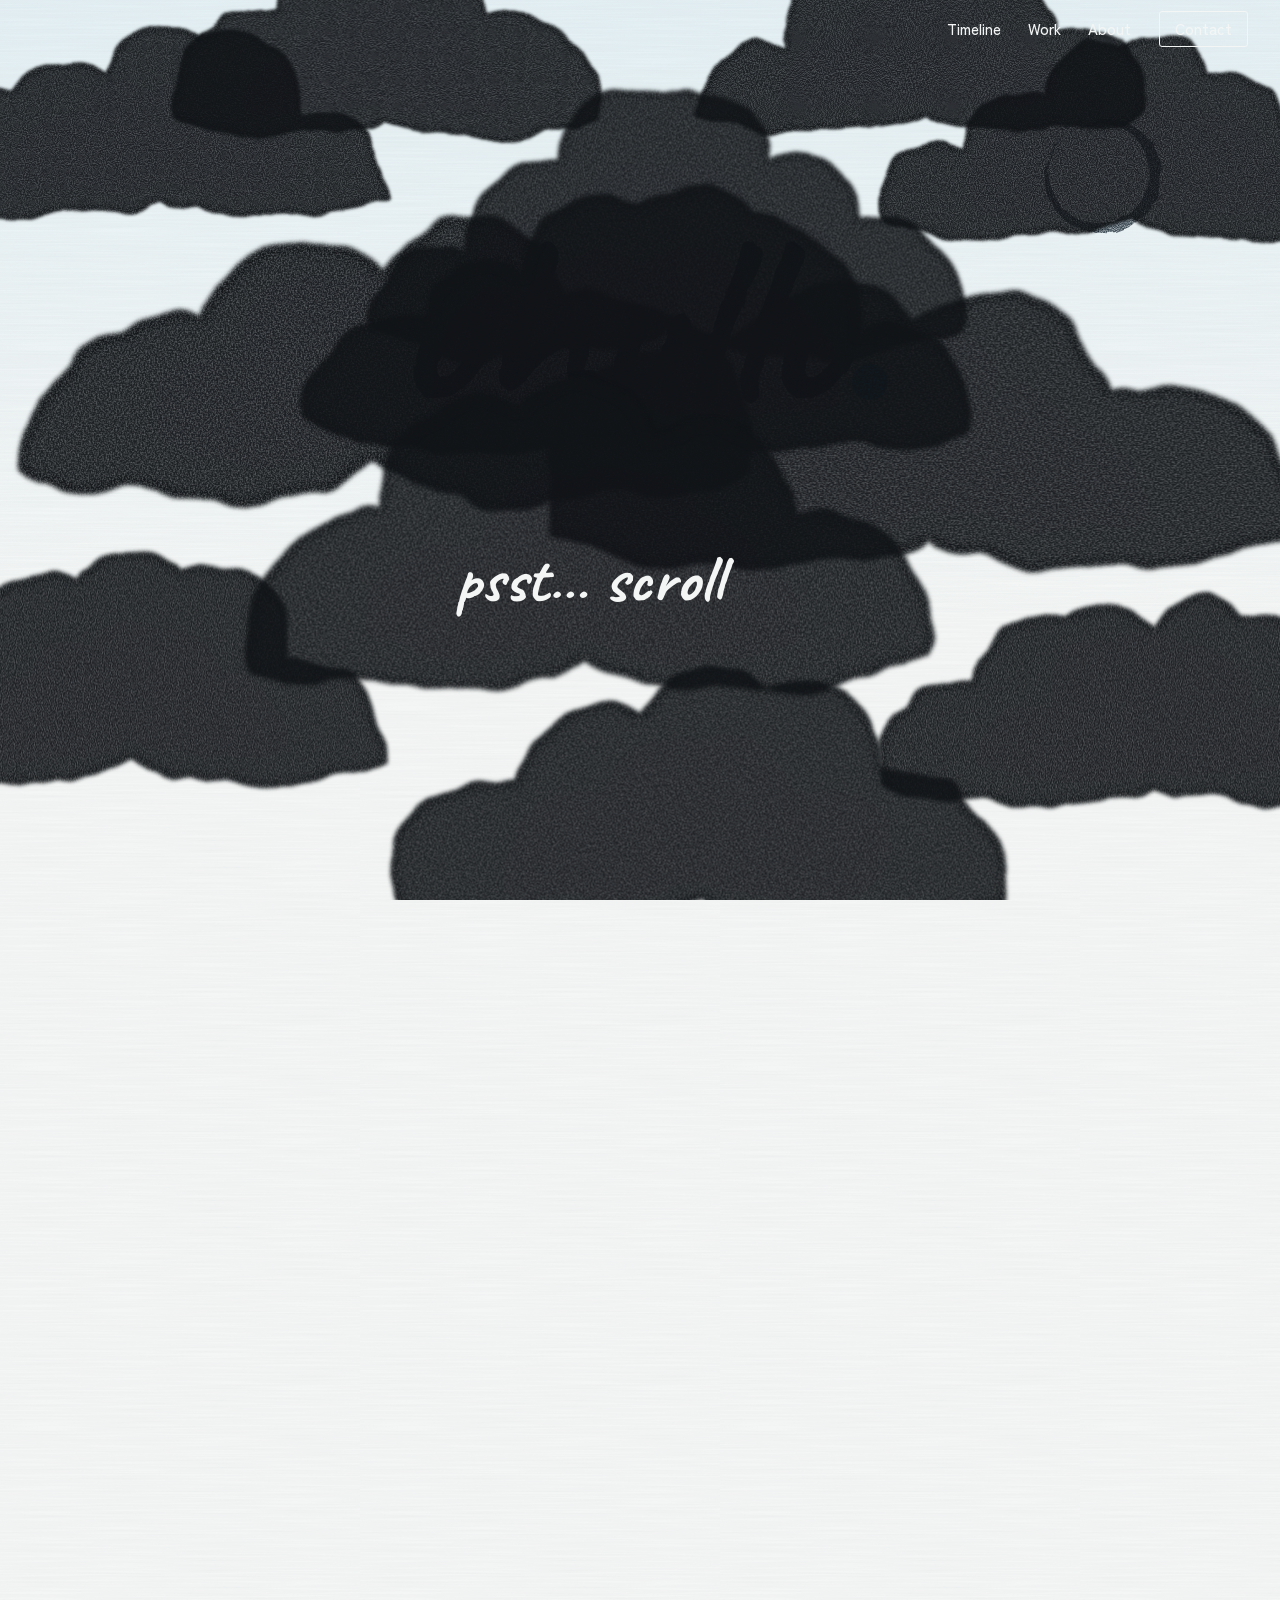
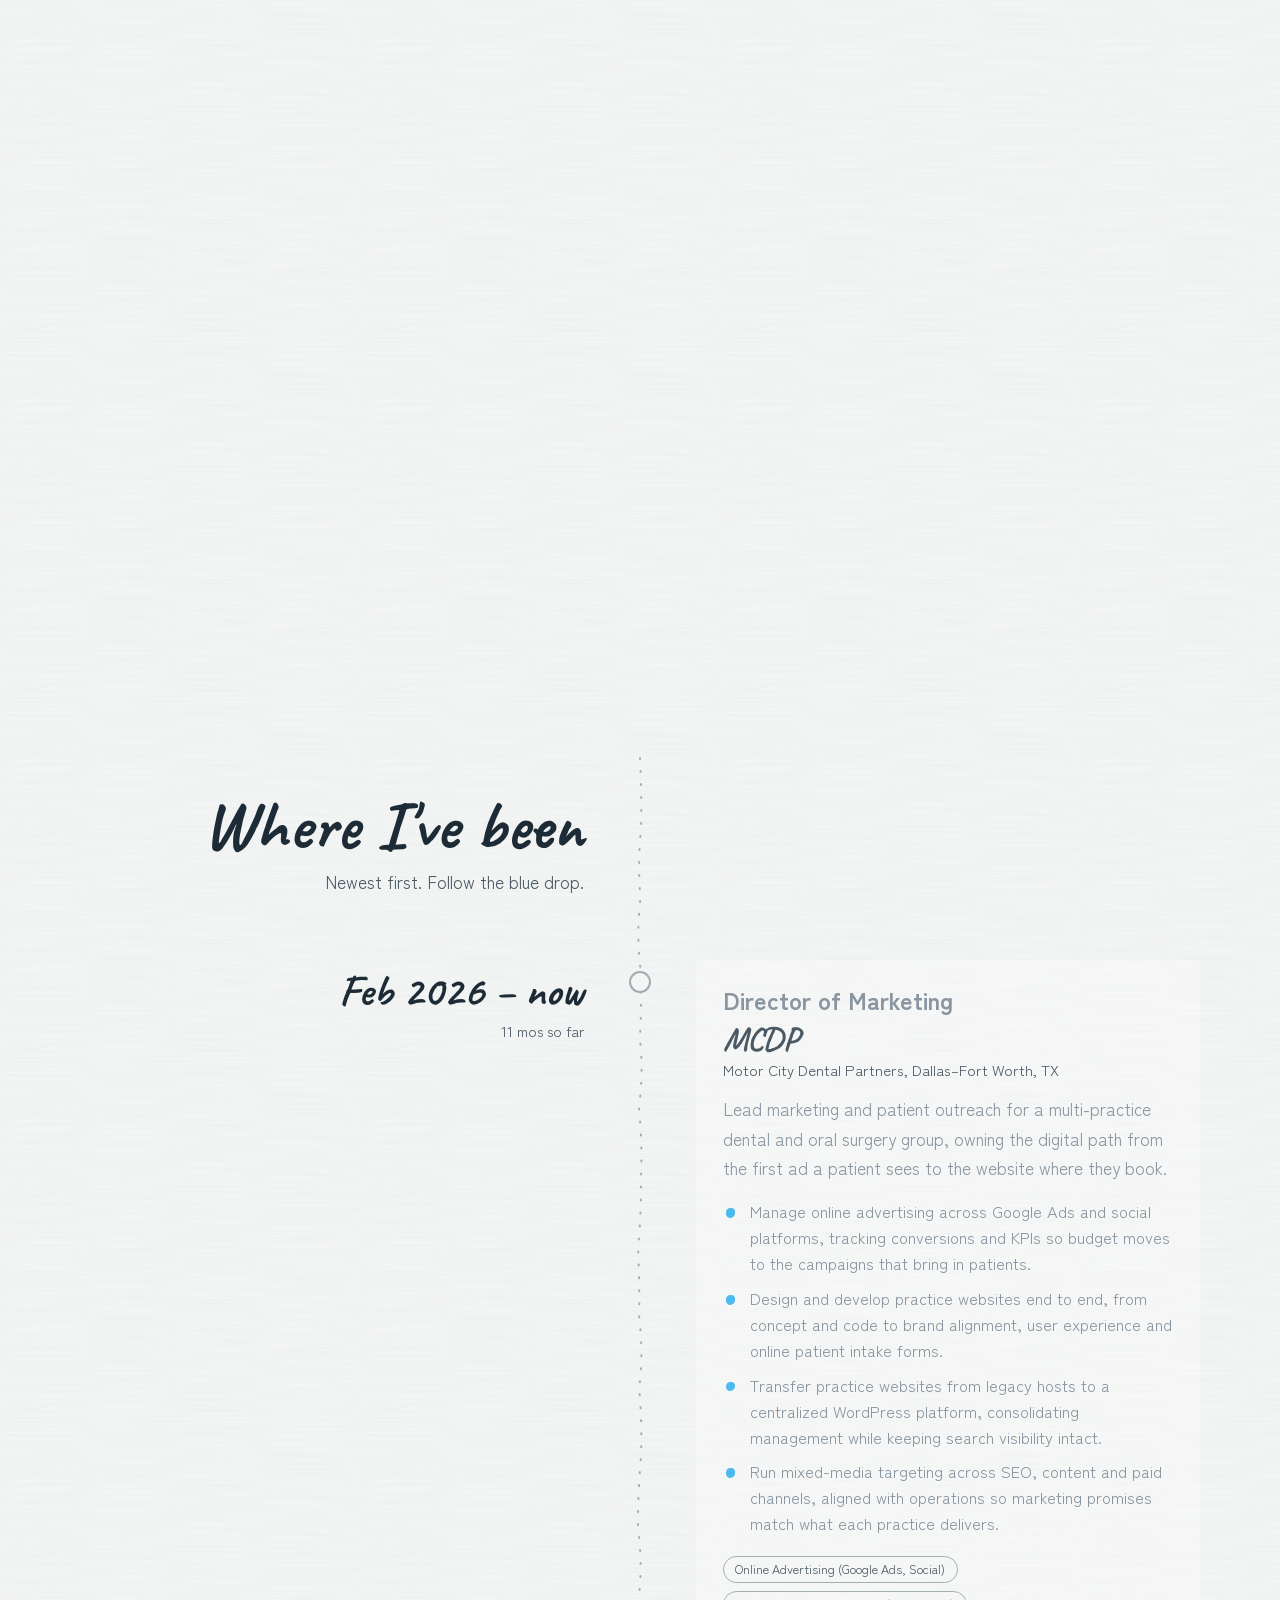
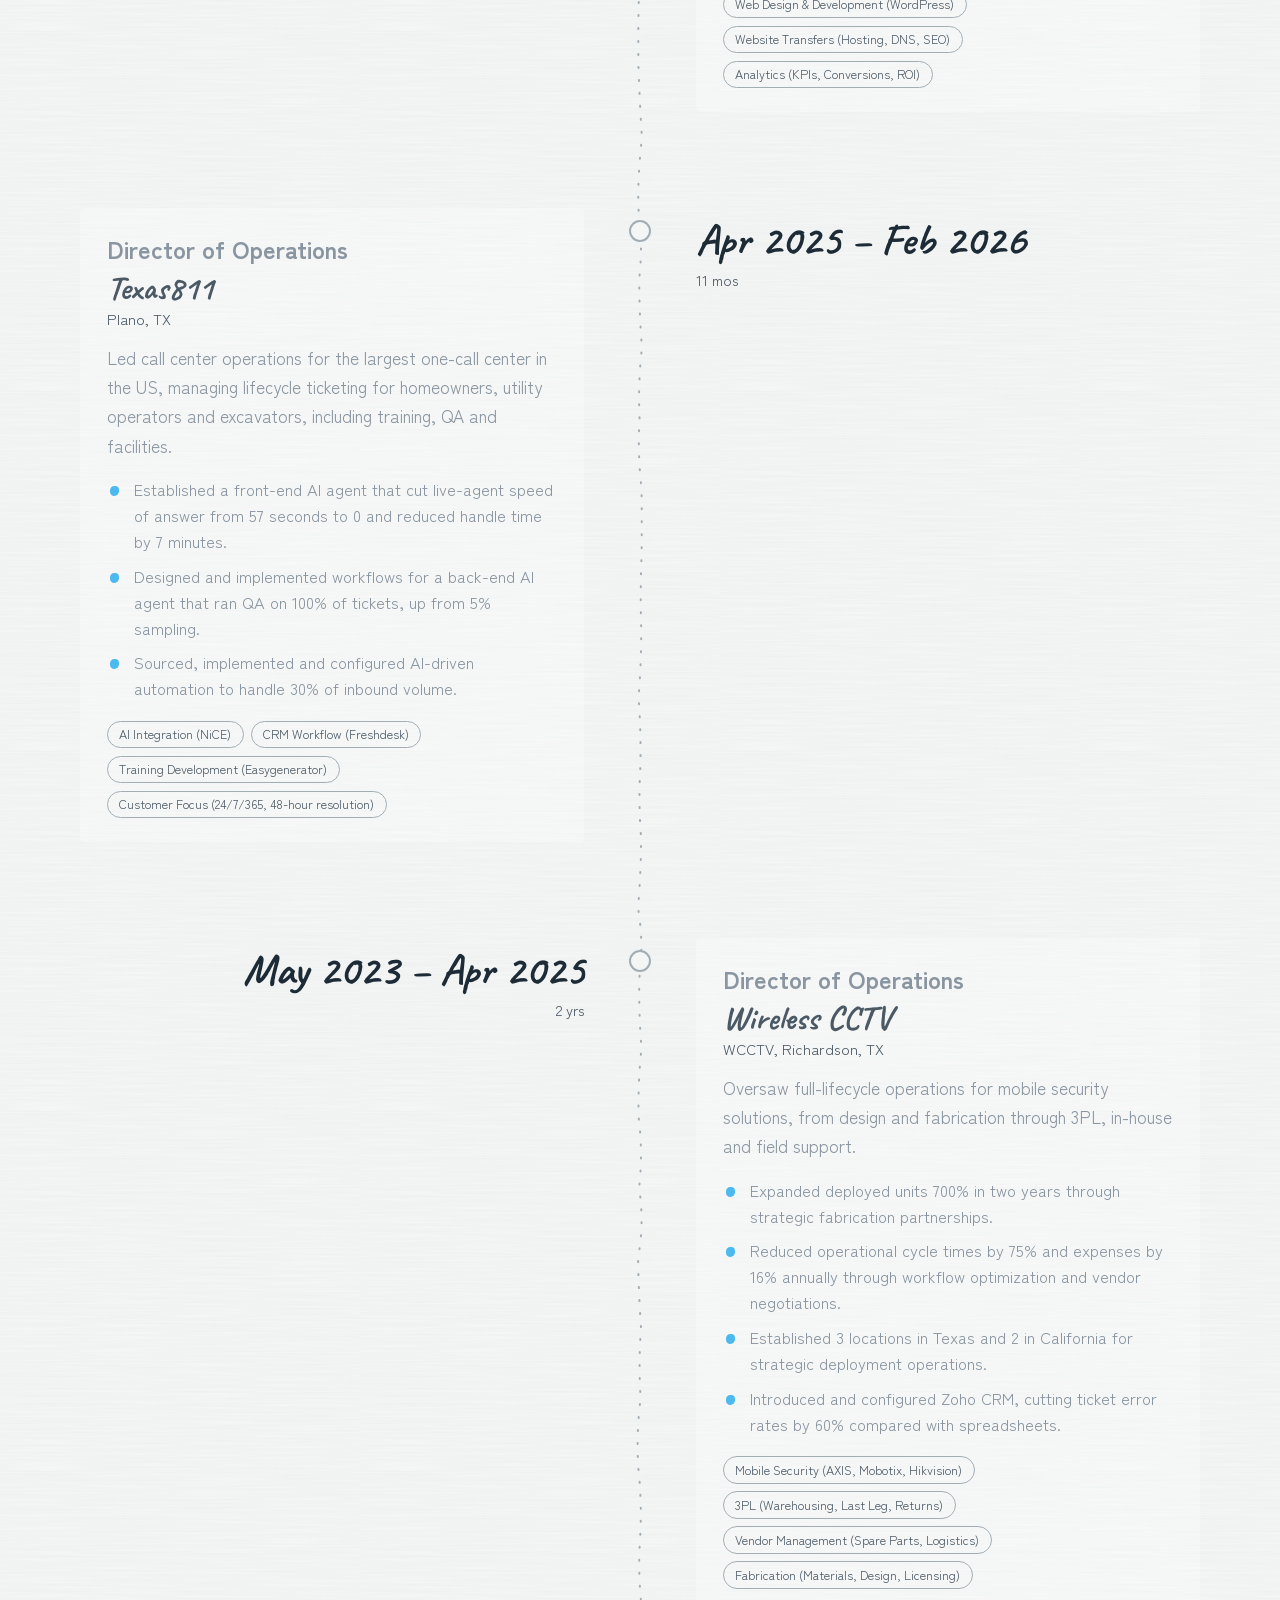
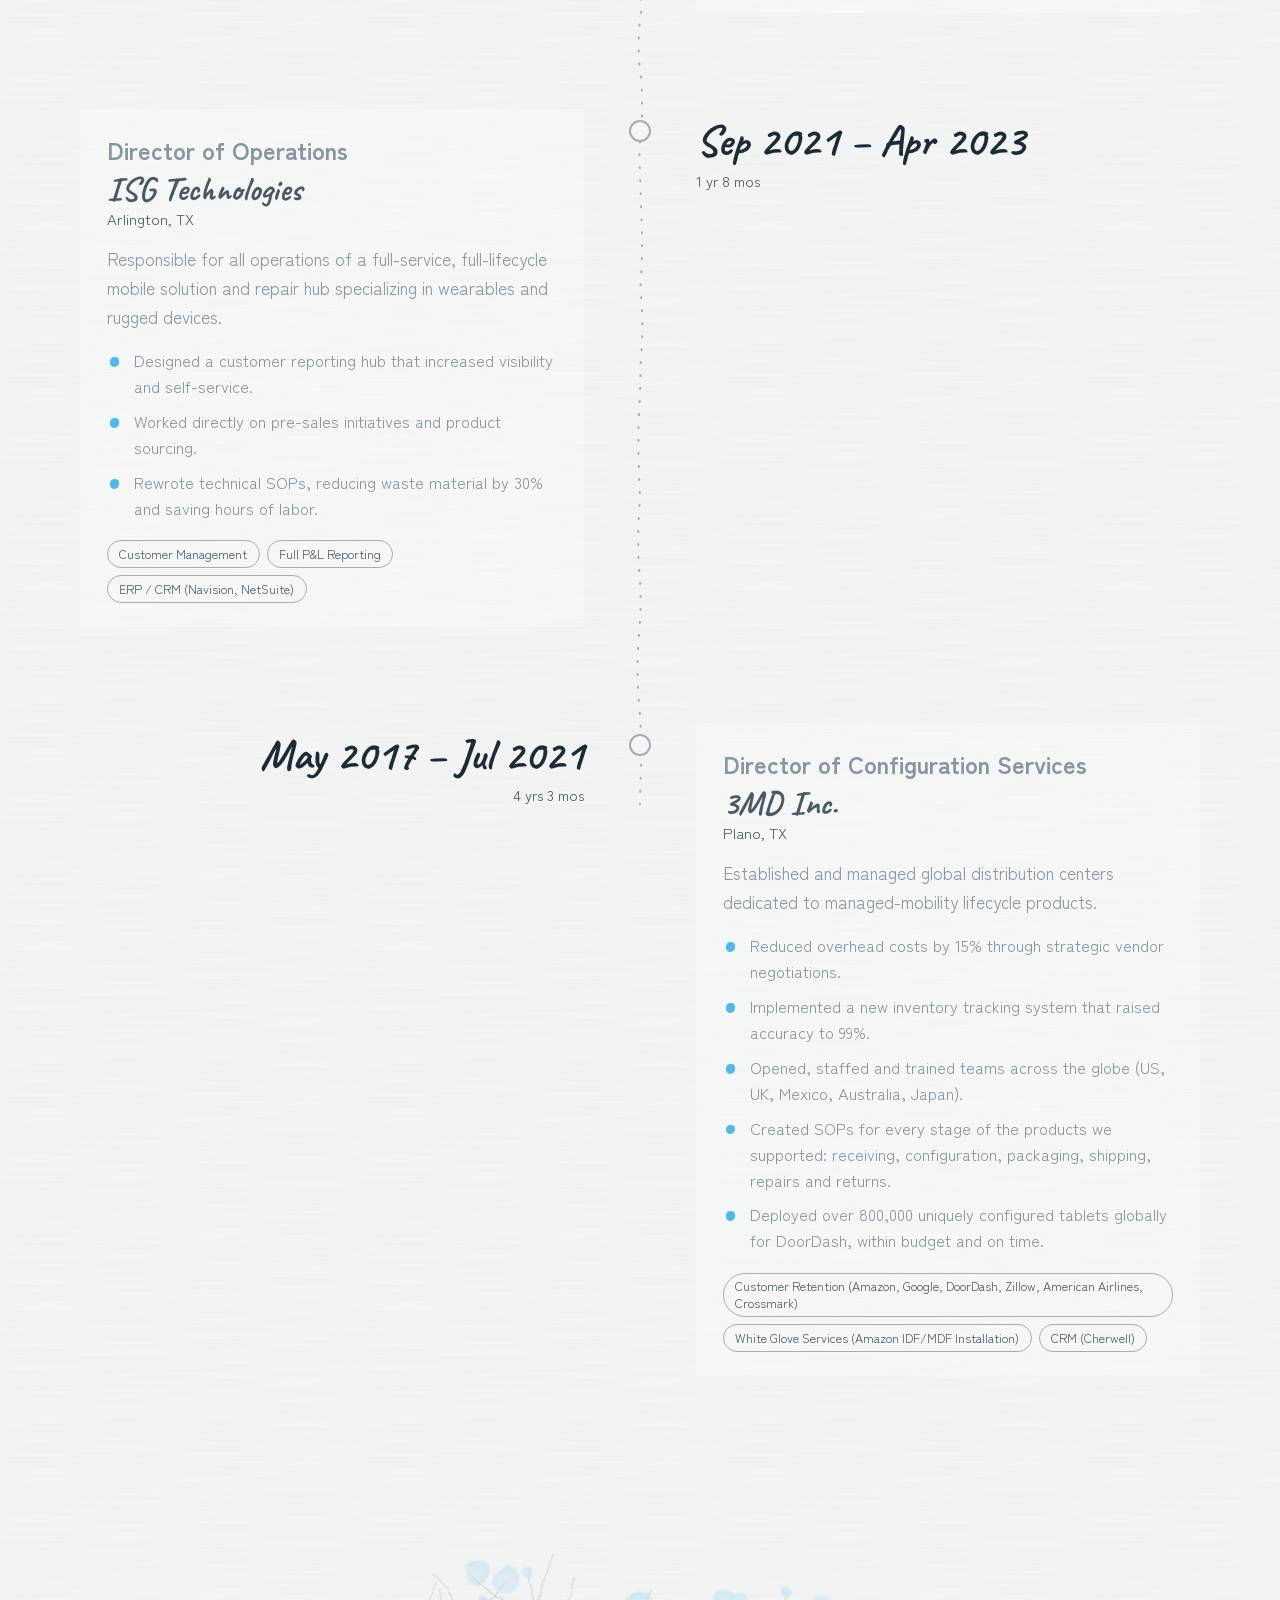
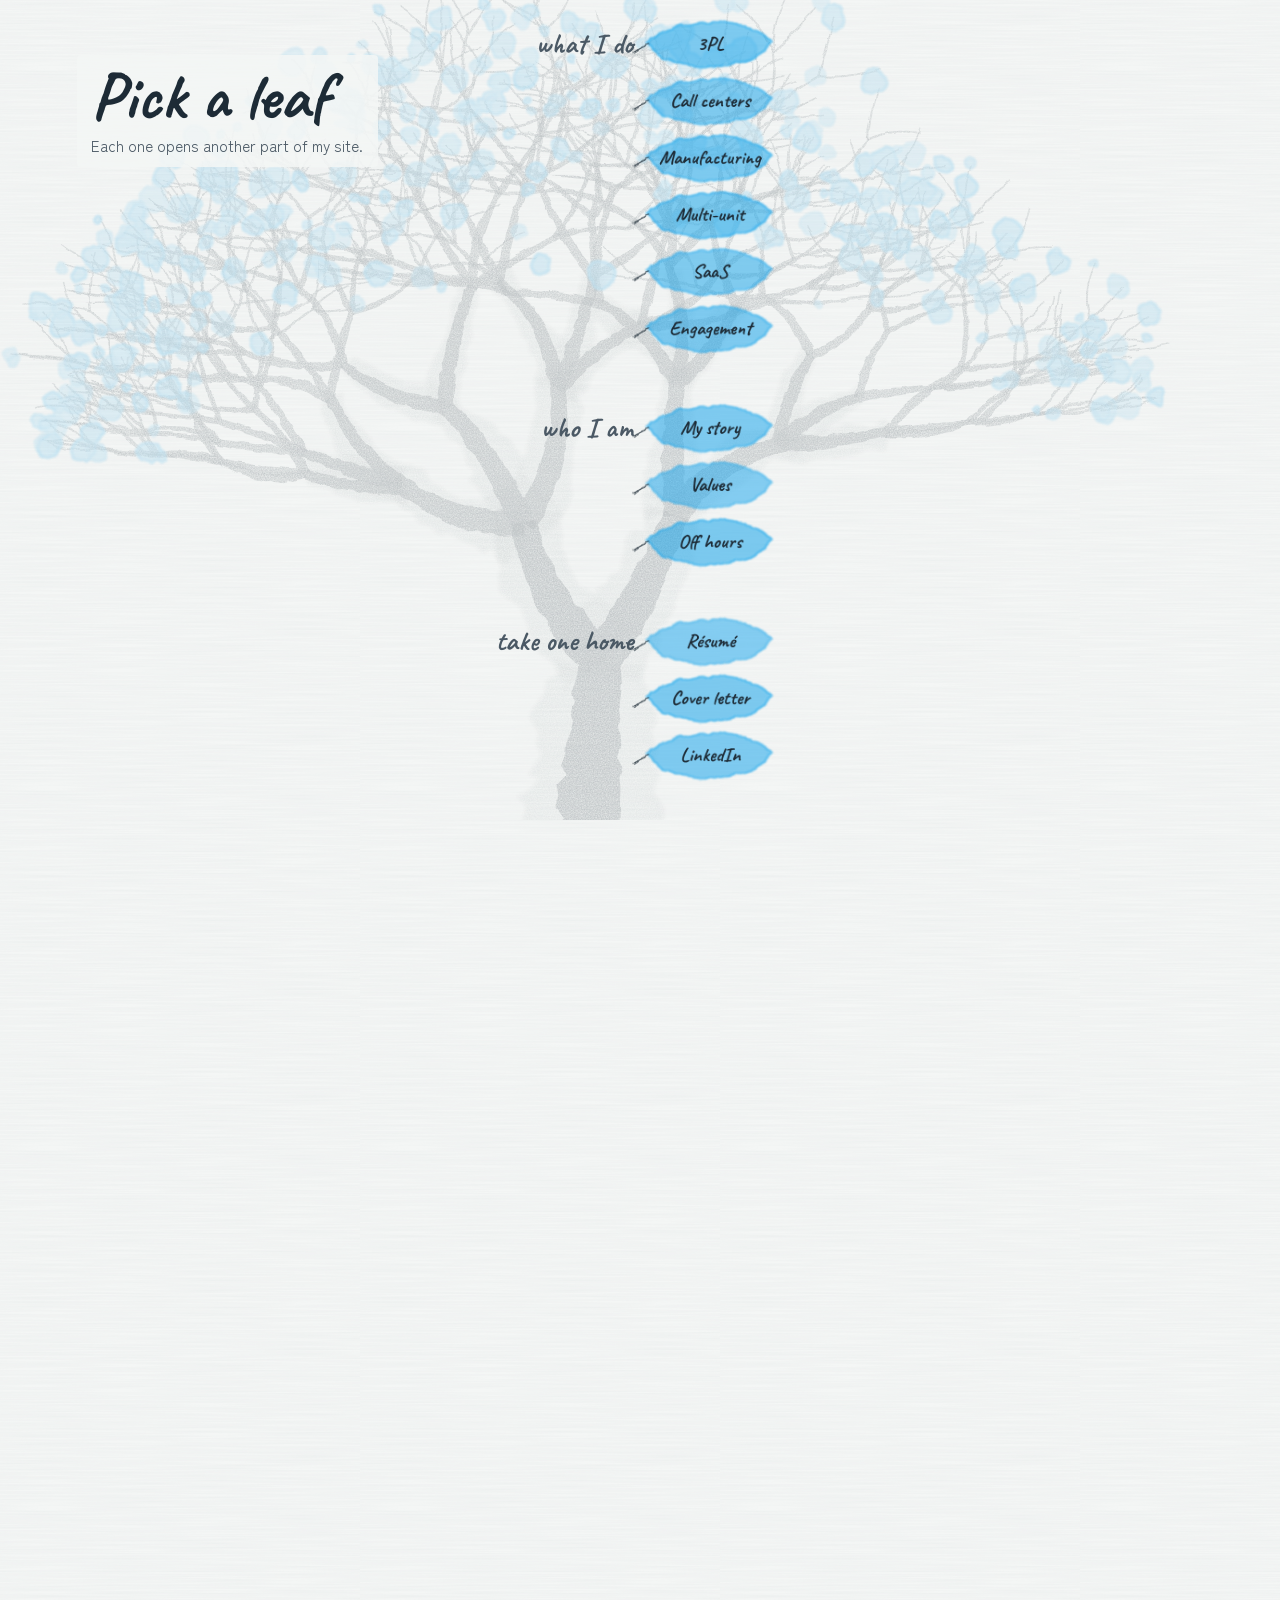
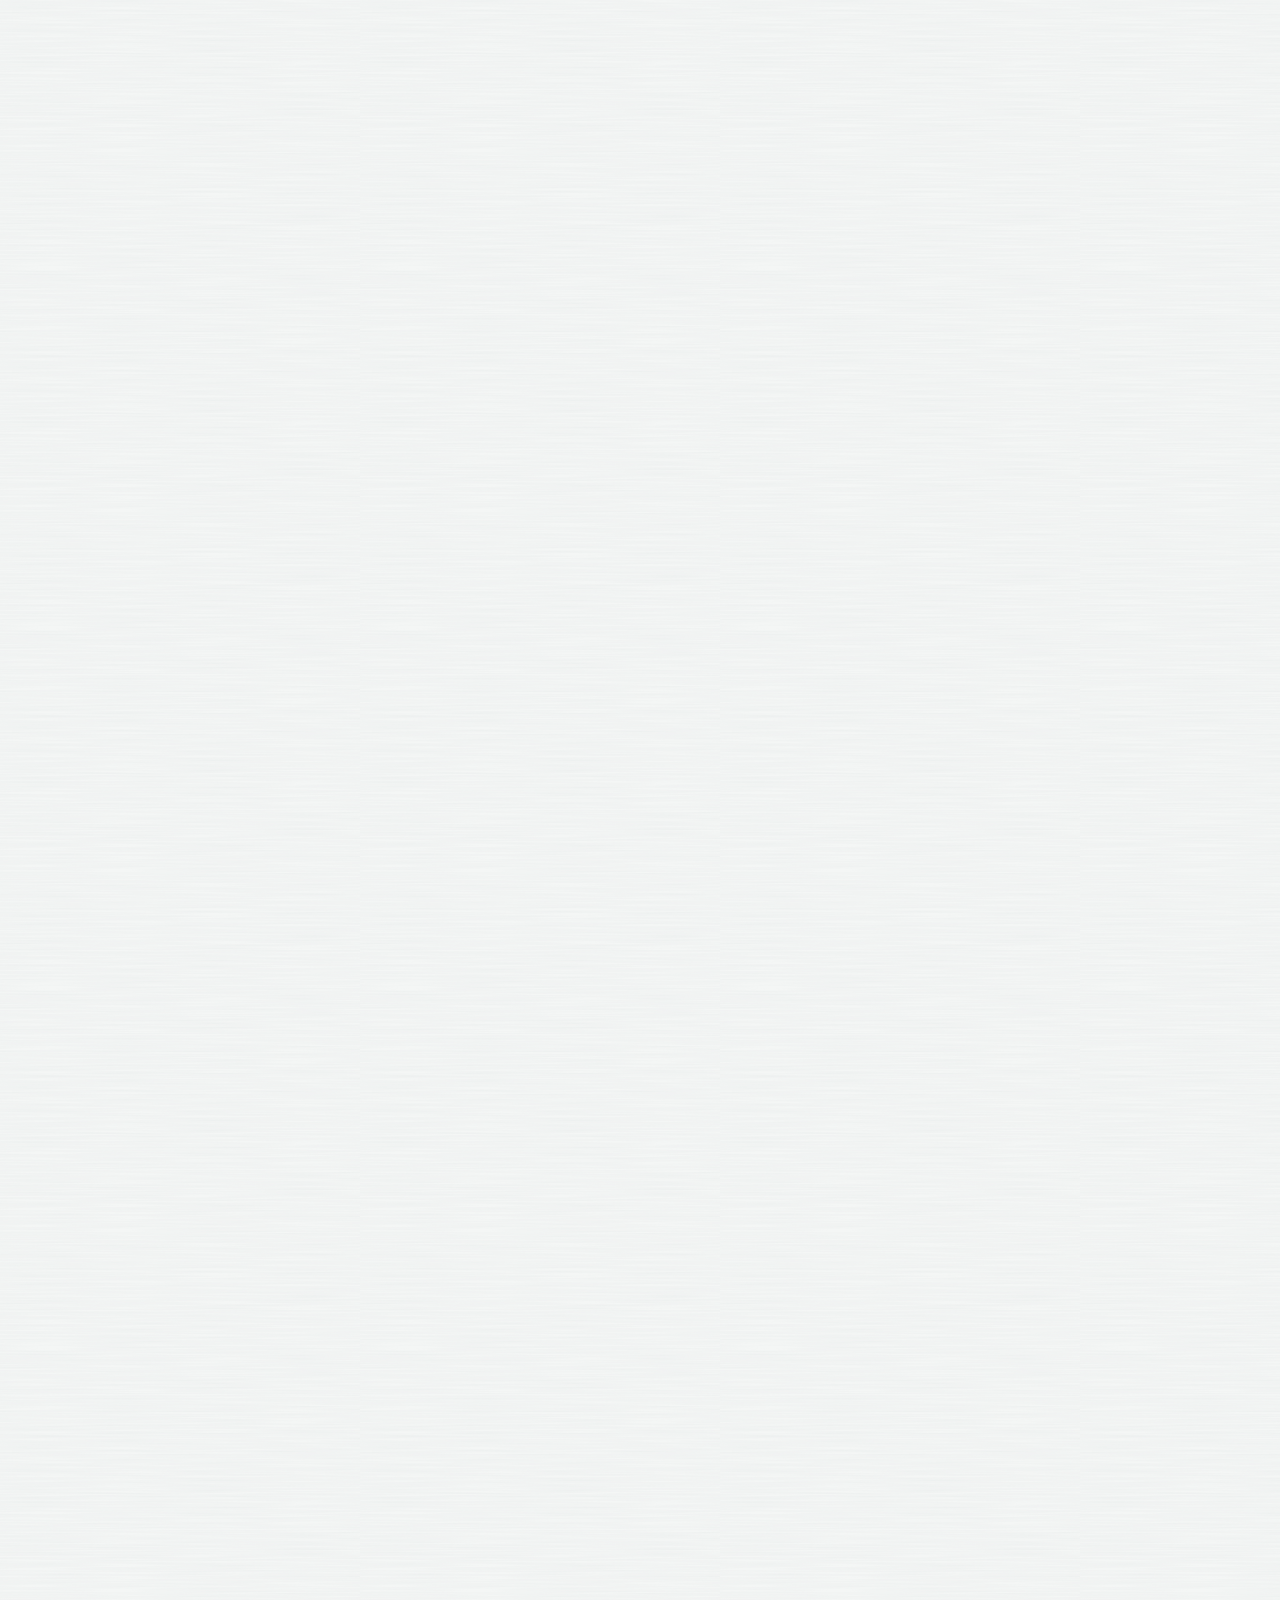
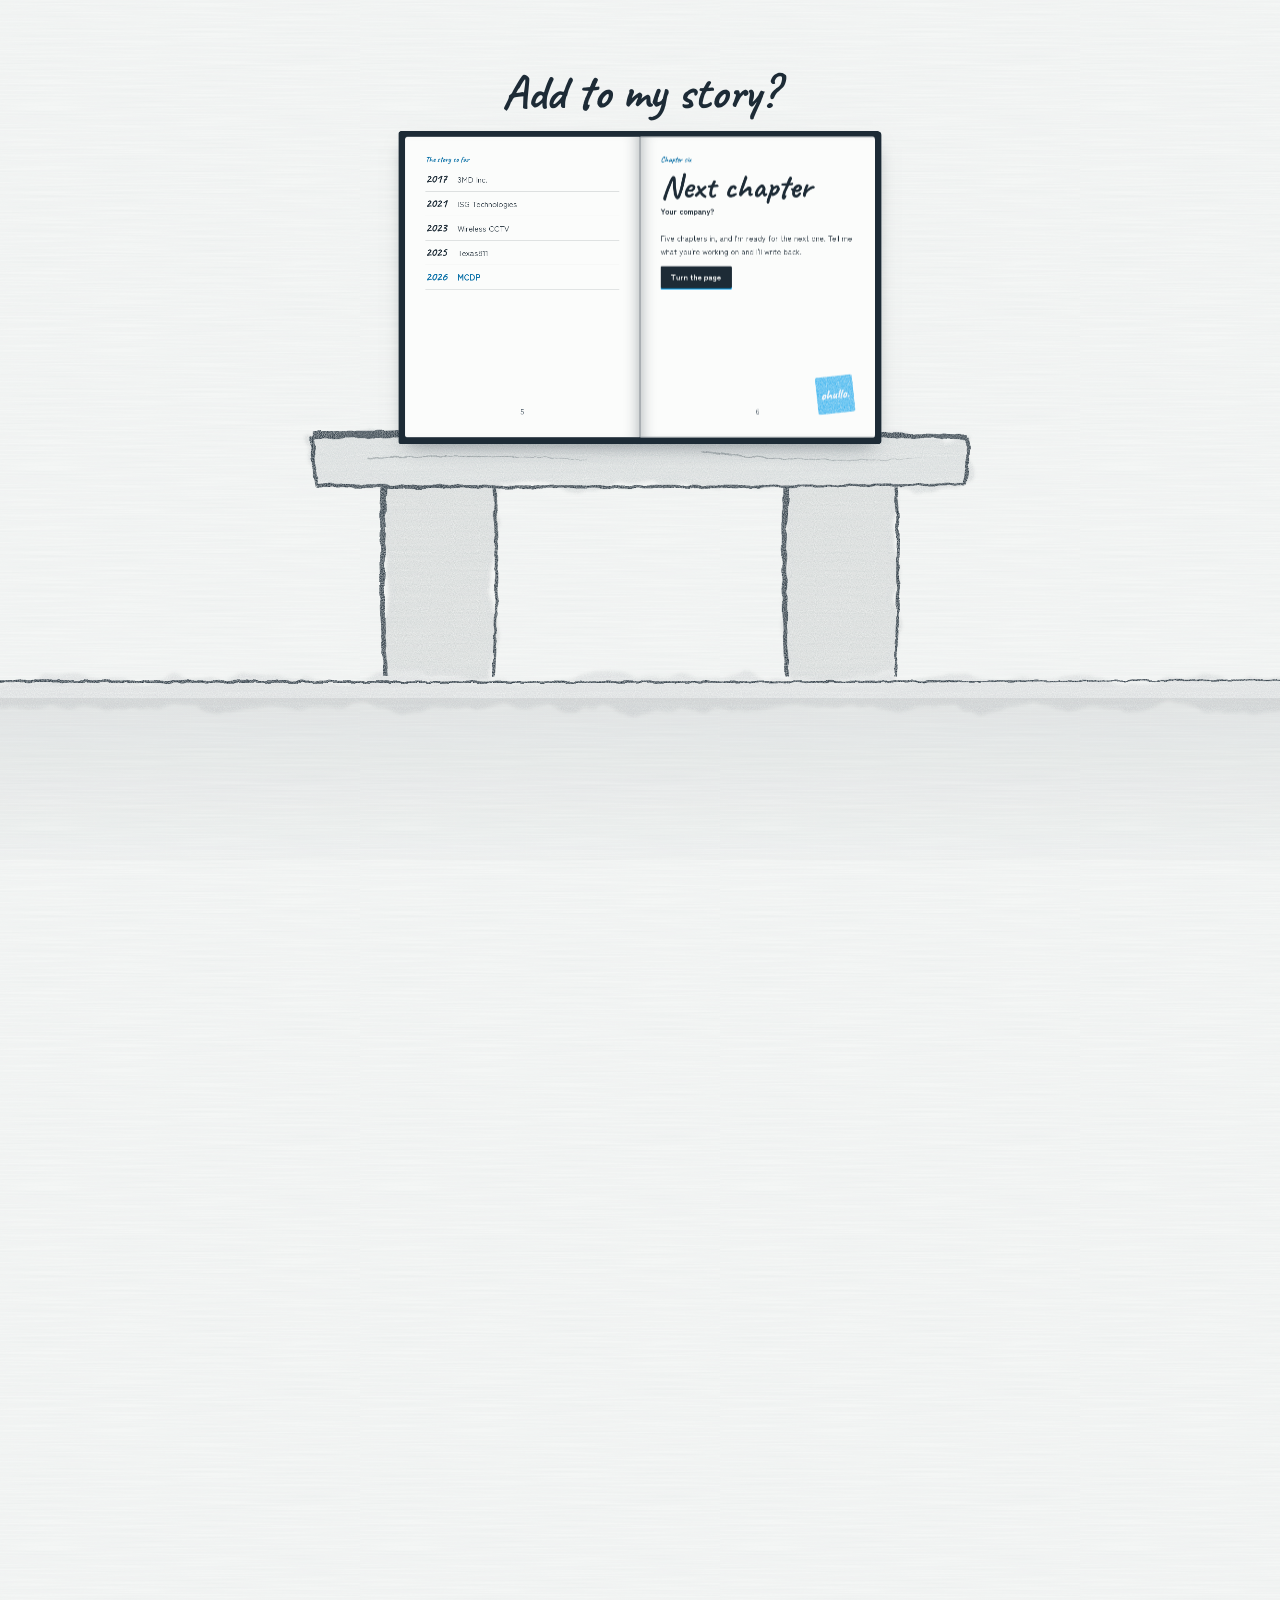
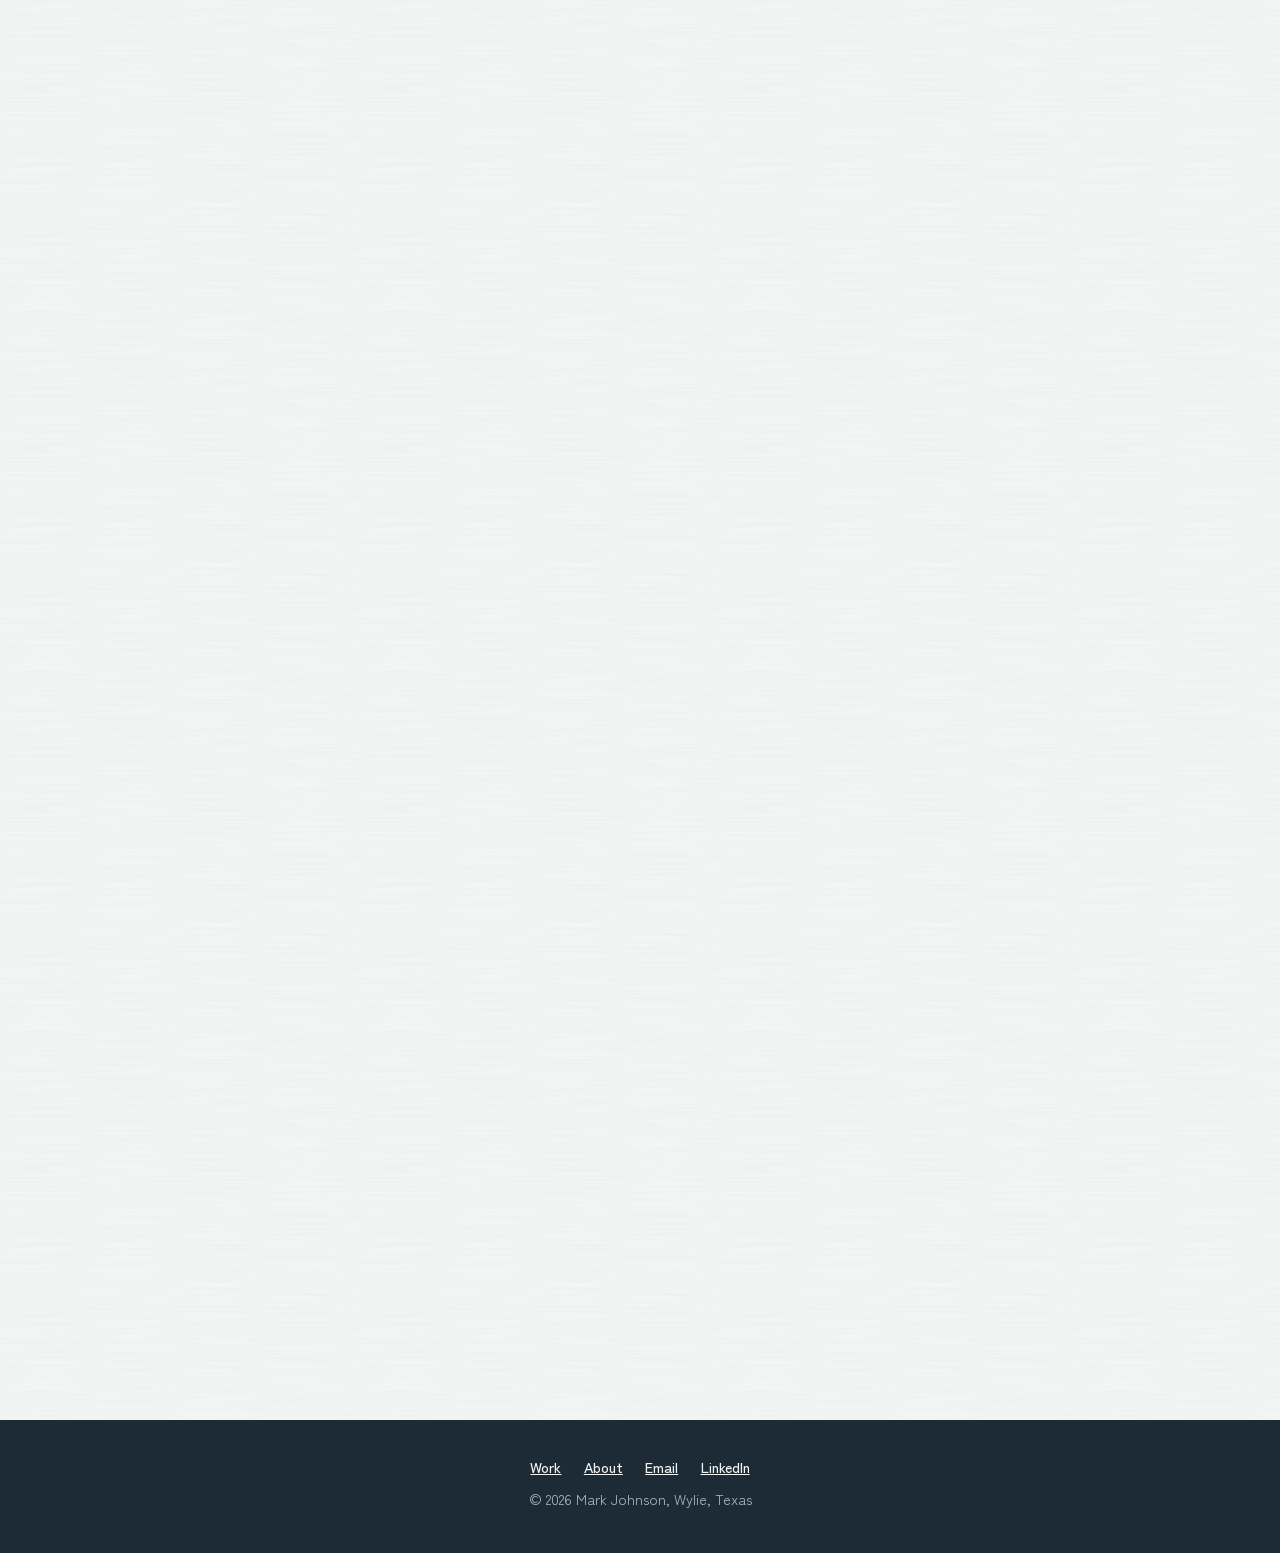
==== index.html @ a271e949 "Book scene: 'Add to my story?' heading; ohullo. seal on one line Co-Authored-By: Claude Opus 5.5 <no" ====
<!DOCTYPE html>
<html lang="en">
<head>
<meta charset="utf-8">
<meta name="viewport" content="width=device-width, initial-scale=1">
<title>ohullo. Mark Johnson</title>
<meta name="description" content="Mark Johnson, Director of Marketing at MCDP and operations leader. Twenty years of making things work.">
<meta name="theme-color" content="#f4f6f5">
<script>document.documentElement.classList.add('js','pending');setTimeout(()=>document.documentElement.classList.remove('pending'),2500)</script>
<link rel="preconnect" href="https://fonts.googleapis.com">
<link rel="preconnect" href="https://fonts.gstatic.com" crossorigin>
<link href="https://fonts.googleapis.com/css2?family=Caveat:wght@500;700&family=Zen+Kaku+Gothic+New:wght@400;500;700&display=swap" rel="stylesheet">
<style>
:root{
  --ink:#1d2b36;
  --ink-soft:#4b5965;
  --ink-faint:#a3adb4;
  --blue:#13a4ec;
  --blue-deep:#0a71a8;
  --paper:#f4f6f5;
  --paper-hi:#fbfcfb;
  --hand:"Caveat","Bradley Hand","Segoe Print",cursive;
  --body:"Zen Kaku Gothic New","Hiragino Sans","Segoe UI",sans-serif;
  --fiber:url("data:image/svg+xml,%3Csvg xmlns='http://www.w3.org/2000/svg' width='360' height='360'%3E%3Cfilter id='f'%3E%3CfeTurbulence type='fractalNoise' baseFrequency='.011 .55' numOctaves='2' seed='8' stitchTiles='stitch'/%3E%3CfeColorMatrix values='0 0 0 0 .45 0 0 0 0 .5 0 0 0 0 .52 .16 0 0 0 -.04'/%3E%3C/filter%3E%3Crect width='100%25' height='100%25' filter='url(%23f)'/%3E%3C/svg%3E");
  --wash:url("data:image/svg+xml,%3Csvg xmlns='http://www.w3.org/2000/svg' viewBox='0 0 400 300' preserveAspectRatio='none'%3E%3Cfilter id='f' x='-10%25' y='-10%25' width='120%25' height='120%25'%3E%3CfeTurbulence type='fractalNoise' baseFrequency='.022' numOctaves='3' seed='3'/%3E%3CfeDisplacementMap in='SourceGraphic' scale='24'/%3E%3CfeGaussianBlur stdDeviation='1.6'/%3E%3C/filter%3E%3Cg filter='url(%23f)'%3E%3Crect x='20' y='18' width='360' height='264' rx='34' fill='%2313a4ec' fill-opacity='.12'/%3E%3Crect x='20' y='18' width='360' height='264' rx='34' fill='none' stroke='%2313a4ec' stroke-opacity='.28' stroke-width='3'/%3E%3C/g%3E%3C/svg%3E");
}
*,*::before,*::after{box-sizing:border-box}
html{scroll-behavior:smooth}
body{margin:0;background:var(--paper) var(--fiber);color:var(--ink);font-family:var(--body);font-size:clamp(1rem,.96rem + .2vw,1.07rem);line-height:1.7;overflow-x:hidden;-webkit-font-smoothing:antialiased}
a{color:var(--blue-deep)}
:focus-visible{outline:2px solid var(--blue);outline-offset:3px;border-radius:3px}
.sr-only{position:absolute;width:1px;height:1px;overflow:hidden;clip:rect(0 0 0 0);white-space:nowrap}
.skip{position:fixed;left:1rem;top:-5rem;z-index:100;background:var(--ink);color:var(--paper);padding:.6rem 1rem;border-radius:3px}
.skip:focus{top:1rem}

/* ---------- header ---------- */
.top{position:fixed;inset:0 0 auto;z-index:40;display:flex;align-items:center;justify-content:space-between;padding:.7rem clamp(1rem,3vw,2rem);transition:background .3s,box-shadow .3s,color .3s;color:var(--ink)}
.top.on-ink{color:var(--paper)}
.top.solid{background:rgba(244,246,245,.9);-webkit-backdrop-filter:blur(8px);backdrop-filter:blur(8px);box-shadow:0 1px 0 rgba(29,43,54,.1)}
.brand{font-family:var(--hand);font-weight:700;font-size:2.2rem;line-height:1;color:inherit;text-decoration:none;opacity:0;transition:opacity .3s}
.top.solid .brand,.brand:focus-visible{opacity:1}
.brand i{display:inline-block;width:.15em;height:.15em;border-radius:50%;background:var(--blue);margin-left:.03em}
.top nav{display:flex;align-items:center;gap:clamp(.9rem,2.2vw,1.7rem)}
.top nav a{color:inherit;text-decoration:none;font-weight:500;font-size:.95rem}
.top nav a:hover{color:var(--blue)}
.top nav a.pill{border:1.5px solid currentColor;border-radius:3px;padding:.25rem .95rem}

/* ---------- scene 1: ink clouds part to reveal the logo ---------- */
.sky{position:relative;height:300vh}
.stage{position:sticky;top:0;height:100vh;overflow:hidden}
.sky .stage{background:linear-gradient(rgba(19,164,236,.07),transparent 70%)}
.enso{position:absolute;right:8%;top:11%;width:clamp(110px,17vmin,210px);aspect-ratio:1;z-index:1;overflow:visible;will-change:transform}
.hero{position:absolute;inset:0;z-index:2;display:flex;flex-direction:column;align-items:center;justify-content:center;text-align:center;padding:0 16px 14vh}
.logo{font-family:var(--hand);font-weight:700;font-size:clamp(5.6rem,22vw,15rem);line-height:.82;margin:0;color:var(--ink);white-space:nowrap;letter-spacing:-.01em}
.logo .word{filter:url(#inkText);display:inline-block;will-change:transform}
.logo .dot{display:inline-block;width:.15em;height:.15em;border-radius:50%;background:var(--blue);margin-left:.03em}
.intro{margin-top:1.4rem;max-width:32rem;will-change:opacity}
.intro .hi{display:block;font-family:var(--hand);font-weight:700;font-size:clamp(2rem,4.4vw,2.7rem);line-height:1}
.intro p{margin:.5rem 0 0;color:var(--ink-soft)}
.sky-canvas{position:absolute;inset:0;width:100%;height:100%;z-index:3;pointer-events:none}
.hint{position:absolute;left:0;top:0;z-index:4;margin:0;font-family:var(--hand);font-weight:700;color:var(--paper);white-space:nowrap;will-change:transform,opacity}
html.js.pending .hero{visibility:hidden}
.seed{position:fixed;left:0;top:0;width:20px;height:20px;z-index:30;pointer-events:none;display:none;will-change:transform}
.seed i{display:block;width:100%;height:100%;background:var(--blue);border-radius:50%;transition:border-radius .2s}
.seed.falling i{border-radius:0 50% 50% 50%;transform:rotate(45deg)}

/* ---------- scene 2: the ink drop draws the timeline ---------- */
.tl{position:relative;z-index:5;margin-top:-38vh;padding:0 clamp(1rem,4vw,2rem) 6rem}
.tl-inner{position:relative;max-width:1120px;margin:0 auto}
.tl-line{position:absolute;top:0;left:50%;margin-left:-10px;width:20px;overflow:visible;pointer-events:none;will-change:transform}
.tl-line .guide{stroke:var(--ink-faint);stroke-width:2;stroke-dasharray:1 12;stroke-linecap:round;fill:none}
.tl-line .halo{stroke:var(--blue);stroke-opacity:.18;stroke-width:15;stroke-linecap:round;fill:none}
.tl-line .trail{stroke:var(--blue);stroke-width:4.5;stroke-linecap:round;fill:none}
.tl-end{position:absolute;left:50%;width:20px;height:20px;margin:-10px 0 0 -10px;border-radius:50%;background:var(--blue);display:none}
.tl-head,.job{display:grid;grid-template-columns:1fr 1fr;column-gap:clamp(4rem,9vw,7rem)}
.tl-head{padding:2.2rem 0 1rem}
.tl-head div{grid-column:1;text-align:right}
.tl-head h2{font-family:var(--hand);font-weight:700;font-size:clamp(2.8rem,6vw,4.3rem);line-height:.95;margin:0}
.tl-head p{margin:.5rem 0 0;color:var(--ink-soft)}
.jobs{list-style:none;margin:0;padding:0}
.job{position:relative;padding:3rem 0}
.job .when,.job .card{grid-row:1}
.job:nth-child(odd) .when{grid-column:1;text-align:right}
.job:nth-child(odd) .card{grid-column:2}
.job:nth-child(even) .when{grid-column:2}
.job:nth-child(even) .card{grid-column:1}
.when{padding-top:.6rem}
.dates{display:block;font-family:var(--hand);font-weight:700;font-size:clamp(2.1rem,3.4vw,2.8rem);line-height:1}
.dur{display:block;color:var(--ink-soft);font-size:.92rem;margin-top:.35rem}
.node{position:absolute;left:50%;top:calc(3rem + 1.4rem);width:22px;height:22px;margin:-11px 0 0 -11px;border-radius:50%;background:var(--paper);border:2px solid var(--ink-faint);transition:background .4s,border-color .4s,transform .4s}
.job.inked .node{background:var(--blue);border-color:var(--blue);transform:scale(1.15)}
.card{position:relative;isolation:isolate;background:rgba(251,252,251,.82);border-radius:4px;padding:1.6rem 1.7rem 1.5rem;transition:background .8s,color .8s}
.card::before{content:"";position:absolute;inset:-20px -26px;z-index:-1;background:var(--wash) center/100% 100% no-repeat;transition:opacity 1s}
.js .job:not(.inked) .card{background:rgba(251,252,251,.35);color:#8995a0}
.js .job:not(.inked) .card::before{opacity:0}
.role{font-size:clamp(1.25rem,1.1rem + .55vw,1.5rem);line-height:1.25;margin:0;font-weight:700}
.org{margin:.5rem 0 .9rem;color:var(--ink-soft);font-size:.93rem;line-height:1.35}
.org b{display:block;font-family:var(--hand);font-weight:700;font-size:2.1rem;line-height:1;color:var(--blue-deep);margin-bottom:.2rem}
.js .job:not(.inked) .org b{color:inherit}
.desc{margin:0 0 1rem}
.wins{list-style:none;margin:0 0 1.2rem;padding:0;display:grid;gap:.55rem}
.wins li{position:relative;padding-left:1.7rem;font-size:.95em;line-height:1.6}
.wins li::before{content:"";position:absolute;left:.15rem;top:.62em;width:.62rem;height:.62rem;border-radius:50% 45% 55% 50%;background:var(--blue);opacity:.75}
.tags{list-style:none;margin:0;padding:0;display:flex;flex-wrap:wrap;gap:.45rem}
.tags li{font-size:.78rem;line-height:1.3;padding:.3rem .7rem;border:1px solid var(--ink-faint);border-radius:999px;color:var(--ink-soft)}

/* ---------- scene 3: a tree fills the screen; its leaves fall into a line of links ---------- */
.grove{position:relative;z-index:5;height:360vh}
.gstage{position:sticky;top:0;height:100vh;overflow:hidden}
.tree-canvas{position:absolute;inset:0;width:100%;height:100%}
.grove-head{position:absolute;z-index:3;left:clamp(1rem,6vw,5rem);top:15vh;max-width:19rem;padding:.6rem .9rem;background:rgba(244,246,245,.86);border-radius:4px}
.grove-head h2{font-family:var(--hand);font-weight:700;font-size:clamp(2.8rem,5.6vw,4.2rem);line-height:.95;margin:0}
.grove-head p{margin:.4rem 0 0;color:var(--ink-soft);font-size:.95rem;line-height:1.5}
.leaves{position:absolute;inset:0;z-index:4;pointer-events:none}
.leaf{position:absolute;left:0;top:0;width:var(--lw);aspect-ratio:160/70;pointer-events:auto;color:var(--ink);text-decoration:none;will-change:transform;transform-origin:50% 50%}
.leaf svg{position:absolute;inset:-14% -8%;width:116%;height:128%;overflow:visible}
.leaf .t{position:absolute;inset:0;display:grid;place-items:center;font-family:var(--hand);font-weight:700;font-size:calc(var(--lw)*.165);line-height:1;white-space:nowrap}
.leaf:hover .t,.leaf:focus-visible .t{color:var(--blue-deep)}
.leaf:hover svg{filter:brightness(1.06) saturate(1.2)}
.leaf:focus-visible{outline:none}
.leaf:focus-visible .t{text-decoration:underline;text-decoration-thickness:2px;text-underline-offset:4px}
.glabel{position:absolute;top:0;margin:0;font-family:var(--hand);font-weight:700;font-size:clamp(1.5rem,2.2vw,1.9rem);line-height:1;color:var(--ink-soft);opacity:0;transform:translateY(-50%);text-align:right;white-space:nowrap}
.anchor{position:absolute;left:0;top:calc((100% - 100vh)*.88)}

/* ---------- scene 4: the bench and the book ---------- */
.bench-scene{position:relative;height:340vh}
.bnote{position:absolute;left:0;right:0;top:12vh;z-index:2;margin:0;text-align:center;font-family:var(--hand);font-weight:700;font-size:clamp(2rem,4.6vw,3rem);line-height:1;padding:0 16px}
.world{--W:min(940px,92vw);--H:calc(var(--W)*.64);--PW:calc(var(--W)/2);--BW:calc(var(--W)*1.45);--BH:calc(var(--BW)*.4);position:absolute;left:50%;top:50%;width:0;height:0;transform-origin:0 0;will-change:transform}
.ground{position:absolute;left:-6000px;width:12000px;top:calc(var(--H)*.5 + var(--BH)*.955);height:6000px;background:linear-gradient(rgba(29,43,54,.07),rgba(29,43,54,0) 420px)}
.bench{position:absolute;left:calc(var(--BW)*-.5);top:calc(var(--H)*.5 - var(--BH)*.07);width:var(--BW);height:var(--BH);overflow:visible}
.book{position:absolute;left:calc(var(--W)*-.5);top:calc(var(--H)*-.5);width:var(--W);height:var(--H);perspective:calc(var(--W)*2.6)}
.book .cover{position:absolute;inset:-11px -13px -13px -13px;background:var(--ink);border-radius:5px 8px 7px 5px;box-shadow:0 18px 40px -18px rgba(29,43,54,.5)}
.page,.face{background:var(--paper-hi);border:1.5px solid rgba(29,43,54,.55);overflow:hidden;container-type:inline-size;padding:calc(var(--PW)*.08) calc(var(--PW)*.085)}
.page{position:absolute;top:0;bottom:0;width:50%;display:flex;flex-direction:column}
.page.l{left:0;border-radius:6px 2px 2px 5px;box-shadow:inset -26px 0 28px -22px rgba(29,43,54,.3)}
.page.r{left:50%;border-radius:2px 6px 5px 2px;box-shadow:inset 26px 0 28px -22px rgba(29,43,54,.3)}
.turn{position:absolute;top:0;bottom:0;left:50%;width:50%;transform-origin:0 50%;transform-style:preserve-3d;transform:rotateY(calc(var(--flip,1)*-180deg))}
.face{position:absolute;inset:0;-webkit-backface-visibility:hidden;backface-visibility:hidden;display:flex;flex-direction:column}
.face.front{border-radius:2px 6px 5px 2px;box-shadow:inset 26px 0 28px -22px rgba(29,43,54,.3)}
.face.front::after{content:"";position:absolute;inset:0;background:linear-gradient(90deg,rgba(29,43,54,var(--shade,0)),transparent 75%);pointer-events:none}
.face.back{transform:rotateY(180deg);border-radius:6px 2px 2px 5px;box-shadow:inset -26px 0 28px -22px rgba(29,43,54,.3)}
.book.single .page.l{display:none}
.book.single .page.r,.book.single .turn{left:0;width:100%}
.kicker{font-family:var(--hand);font-weight:700;font-size:clamp(1.5rem,8.5cqi,2.6rem);line-height:1;margin:0 0 .6em;color:var(--blue-deep)}
.pg{margin:auto 0 0;text-align:center;color:var(--ink-soft);font-size:.85rem}
.story{list-style:none;margin:0;padding:0;display:grid;gap:.15rem}
.story li{display:grid;grid-template-columns:4.2rem 1fr;align-items:baseline;border-bottom:1px solid rgba(29,43,54,.14);padding:.55em 0;font-size:clamp(.9rem,4.2cqi,1.08rem)}
.story b{font-family:var(--hand);font-size:1.5em;line-height:1}
.story li:last-child{color:var(--blue-deep);font-weight:700}
.nc{font-family:var(--hand);font-weight:700;font-size:clamp(3rem,17cqi,6rem);line-height:.85;margin:.15em 0 .1em}
.nc-sub{font-size:clamp(1.1rem,5.6cqi,1.5rem);font-weight:700;margin:0 0 .8em}
.face p,.page p{font-size:clamp(.9rem,4cqi,1.05rem)}
.seal{--sw:clamp(58px,19cqi,92px);position:absolute;right:9%;bottom:8%;width:var(--sw);aspect-ratio:1;display:grid;place-items:center;background:var(--blue);color:var(--paper-hi);font-family:var(--hand);font-weight:700;font-size:calc(var(--sw)*.37);line-height:1;white-space:nowrap;text-align:center;border-radius:4px;transform:rotate(-6deg);filter:url(#stamp);opacity:.92}
.turn-btn,.send{display:inline-block;align-self:flex-start;font:inherit;font-weight:700;font-size:1rem;color:var(--paper-hi);background:var(--ink);border:0;border-radius:3px;padding:.6rem 1.35rem;text-decoration:none;cursor:pointer;box-shadow:0 3px 0 var(--blue)}
.turn-btn:hover,.send:hover{background:var(--blue-deep);color:#fff}
.reach{list-style:none;margin:0 0 1.2rem;padding:0;display:grid}
.reach li{display:grid;grid-template-columns:5.4rem 1fr;gap:.5rem;padding:.6em 0;border-bottom:1px solid rgba(29,43,54,.14);font-size:clamp(.88rem,4cqi,1.02rem);align-items:baseline;overflow-wrap:anywhere}
.reach span{color:var(--ink-soft);font-size:.9em}
.dl{font-weight:700}
form.inq{display:flex;flex-direction:column;gap:clamp(.55rem,2.6cqi,.95rem);flex:1}
.inq label{display:block;font-weight:700;font-size:clamp(.86rem,3.8cqi,.98rem)}
.inq input,.inq textarea{display:block;width:100%;margin-top:.15rem;font:inherit;font-size:16px;font-weight:400;color:var(--ink);background:transparent;border:0;border-bottom:1.5px solid var(--ink);border-radius:0;padding:.35rem .1rem;outline:none}
.inq textarea{resize:none;background:repeating-linear-gradient(transparent 0 calc(1.7em - 1px),rgba(19,164,236,.25) calc(1.7em - 1px) 1.7em);line-height:1.7em;padding-top:0;border-bottom:0}
.inq input:focus,.inq textarea:focus{border-color:var(--blue);box-shadow:0 1.5px 0 var(--blue)}
.inq .hp{position:absolute;left:-9999px;width:1px;height:1px;opacity:0}
.status{min-height:1.4em;margin:0;font-size:.9rem}
.status.err{color:#b4322a}
.sent{display:grid;place-items:center;text-align:center;flex:1}
.sent .kicker{font-size:clamp(2.2rem,12cqi,3.4rem)}
.form-alt{display:none;margin:.6rem 0 0;font-size:.85rem;color:var(--ink-soft)}
.book.single .form-alt{display:block}

footer{position:relative;z-index:5;background:var(--ink);color:var(--paper);padding:2.2rem 1rem 2.6rem;text-align:center;font-size:.9rem}
footer a{color:var(--paper);font-weight:500;margin:0 .7rem}
footer p{margin:.5rem 0 0;color:#aab6bf}

/* ---------- small screens ---------- */
@media (max-width:820px){
  .tl-line,.tl-end{left:20px}
  .tl-head,.job{grid-template-columns:1fr;padding-left:50px}
  .tl-head div{text-align:left}
  .job:nth-child(n) .when{grid-column:1;grid-row:1;text-align:left;padding:0 0 .8rem}
  .job:nth-child(n) .card{grid-column:1;grid-row:2}
  .node{left:20px;top:calc(3rem + 1.1rem)}
  .card{padding:1.3rem 1.2rem 1.2rem}
  .card::before{inset:-12px -12px}
  .top nav a:not(.pill){display:none}
  .grove-head{left:50%;top:70px;transform:translateX(-50%);text-align:center;max-width:none;width:max-content;padding:.3rem .8rem}
  .grove-head h2{font-size:2.6rem}
  .grove-head p{display:none}
}

/* ---------- reduced motion: every scene in its finished state ---------- */
html.rm .sky,html.rm .grove,html.rm .bench-scene{height:auto}
html.rm .stage,html.rm .gstage{position:relative}
html.rm .sky-canvas,html.rm .hint{display:none}
html.rm .tl{margin-top:0}
html.rm .bnote{display:none}
@media (prefers-reduced-motion:reduce){html{scroll-behavior:auto}.node,.card,.card::before{transition:none}}
</style>
</head>
<body>
<a class="skip" href="#contact">Skip to the contact form</a>

<!-- watercolor and ink filters shared by every painted shape -->
<svg width="0" height="0" style="position:absolute" aria-hidden="true">
  <defs>
    <filter id="wash" x="-25%" y="-25%" width="150%" height="150%" color-interpolation-filters="sRGB">
      <feTurbulence type="fractalNoise" baseFrequency=".016" numOctaves="3" seed="4" result="n"/>
      <feDisplacementMap in="SourceGraphic" in2="n" scale="34" xChannelSelector="R" yChannelSelector="G" result="d"/>
      <feGaussianBlur in="d" stdDeviation="2.2" result="soft"/>
      <feMorphology in="soft" operator="erode" radius="5" result="inner"/>
      <feComposite in="soft" in2="inner" operator="out" result="rim"/>
      <feGaussianBlur in="rim" stdDeviation="1.4" result="rimSoft"/>
      <feComponentTransfer in="soft" result="body"><feFuncA type="table" tableValues="0 .52"/></feComponentTransfer>
      <feTurbulence type="fractalNoise" baseFrequency=".85" numOctaves="2" seed="9" result="g"/>
      <feColorMatrix in="g" type="matrix" values="0 0 0 0 0  0 0 0 0 0  0 0 0 0 0  0 0 0 -1.3 1.3" result="ga"/>
      <feMerge result="paint"><feMergeNode in="body"/><feMergeNode in="rimSoft"/></feMerge>
      <feComposite in="paint" in2="ga" operator="in"/>
    </filter>
    <filter id="washS" x="-30%" y="-30%" width="160%" height="160%" color-interpolation-filters="sRGB">
      <feTurbulence type="fractalNoise" baseFrequency=".05" numOctaves="3" seed="6" result="n"/>
      <feDisplacementMap in="SourceGraphic" in2="n" scale="9" xChannelSelector="R" yChannelSelector="G" result="d"/>
      <feGaussianBlur in="d" stdDeviation=".9" result="soft"/>
      <feMorphology in="soft" operator="erode" radius="1.6" result="inner"/>
      <feComposite in="soft" in2="inner" operator="out" result="rim"/>
      <feComponentTransfer in="soft" result="body"><feFuncA type="table" tableValues="0 .55"/></feComponentTransfer>
      <feMerge><feMergeNode in="body"/><feMergeNode in="rim"/></feMerge>
    </filter>
    <filter id="ink" x="-10%" y="-10%" width="120%" height="120%" color-interpolation-filters="sRGB">
      <feTurbulence type="fractalNoise" baseFrequency=".06" numOctaves="2" seed="2" result="n"/>
      <feDisplacementMap in="SourceGraphic" in2="n" scale="5" xChannelSelector="R" yChannelSelector="G" result="d"/>
      <feGaussianBlur in="d" stdDeviation=".45" result="b"/>
      <feTurbulence type="fractalNoise" baseFrequency=".75" numOctaves="2" seed="5" result="g"/>
      <feColorMatrix in="g" type="matrix" values="0 0 0 0 0  0 0 0 0 0  0 0 0 0 0  0 0 0 -1.1 1.2" result="ga"/>
      <feComposite in="b" in2="ga" operator="in"/>
    </filter>
    <filter id="inkText" x="-5%" y="-10%" width="110%" height="120%">
      <feTurbulence type="fractalNoise" baseFrequency=".05" numOctaves="2" seed="11" result="n"/>
      <feDisplacementMap in="SourceGraphic" in2="n" scale="4" xChannelSelector="R" yChannelSelector="G" result="d"/>
      <feGaussianBlur in="d" stdDeviation=".35"/>
    </filter>
    <filter id="stamp" x="-5%" y="-5%" width="110%" height="110%">
      <feTurbulence type="fractalNoise" baseFrequency=".9" numOctaves="2" seed="3" result="g"/>
      <feColorMatrix in="g" type="matrix" values="0 0 0 0 0  0 0 0 0 0  0 0 0 0 0  0 0 0 -1.6 1.45" result="ga"/>
      <feComposite in="SourceGraphic" in2="ga" operator="in"/>
    </filter>
  </defs>
</svg>

<header class="top on-ink" id="top">
  <a class="brand" href="#sky" aria-label="ohullo, back to the top">ohullo<i></i></a>
  <nav aria-label="Site">
    <a href="#timeline">Timeline</a>
    <a href="work.html">Work</a>
    <a href="about.html">About</a>
    <a class="pill" href="#contact">Contact</a>
  </nav>
</header>

<main>
<!-- ===== 1. Ink clouds part, turning brand blue, to reveal the logo ===== -->
<section class="sky" id="sky" aria-label="Welcome">
  <div class="stage">
    <svg class="enso" id="enso" viewBox="0 0 200 200" aria-hidden="true"></svg>
    <div class="hero">
      <h1 class="logo" id="logo"><span class="word">ohullo</span><span class="dot" id="logoDot"></span><span class="sr-only">. Mark Johnson</span></h1>
      <div class="intro" id="intro">
        <span class="hi">Hi, I'm Mark Johnson.</span>
        <p>Director of Marketing at MCDP, and twenty years of making operations work before that.</p>
      </div>
    </div>
    <canvas class="sky-canvas" id="skyCanvas" aria-hidden="true"></canvas>
    <p class="hint" id="hint" aria-hidden="true">psst… scroll</p>
  </div>
</section>
<div class="seed" id="seed" aria-hidden="true"><i></i></div>

<!-- ===== 2. The blue drop falls and draws the work timeline ===== -->
<section class="tl" id="timeline" aria-labelledby="tlTitle">
  <div class="tl-inner">
    <svg class="tl-line" id="tlLine" aria-hidden="true"><path class="guide"/><path class="halo"/><path class="trail"/></svg>
    <span class="tl-end" id="tlEnd" aria-hidden="true"></span>
    <div class="tl-head"><div>
      <h2 id="tlTitle">Where I've been</h2>
      <p>Newest first. Follow the blue drop.</p>
    </div></div>

    <ol class="jobs">
      <li class="job">
        <div class="when"><span class="dates">Feb 2026 – now</span><span class="dur" data-since="2026-02">Current role</span></div>
        <article class="card">
          <h3 class="role">Director of Marketing</h3>
          <p class="org"><b>MCDP</b>Motor City Dental Partners, Dallas–Fort Worth, TX</p>
          <p class="desc">Lead marketing and patient outreach for a multi-practice dental and oral surgery group, owning the digital path from the first ad a patient sees to the website where they book.</p>
          <ul class="wins">
            <li>Manage online advertising across Google Ads and social platforms, tracking conversions and KPIs so budget moves to the campaigns that bring in patients.</li>
            <li>Design and develop practice websites end to end, from concept and code to brand alignment, user experience and online patient intake forms.</li>
            <li>Transfer practice websites from legacy hosts to a centralized WordPress platform, consolidating management while keeping search visibility intact.</li>
            <li>Run mixed-media targeting across SEO, content and paid channels, aligned with operations so marketing promises match what each practice delivers.</li>
          </ul>
          <ul class="tags" aria-label="Tools and focus areas">
            <li>Online Advertising (Google Ads, Social)</li>
            <li>Web Design &amp; Development (WordPress)</li>
            <li>Website Transfers (Hosting, DNS, SEO)</li>
            <li>Analytics (KPIs, Conversions, ROI)</li>
          </ul>
        </article>
        <span class="node" aria-hidden="true"></span>
      </li>

      <li class="job">
        <div class="when"><span class="dates">Apr 2025 – Feb 2026</span><span class="dur">11 mos</span></div>
        <article class="card">
          <h3 class="role">Director of Operations</h3>
          <p class="org"><b>Texas811</b>Plano, TX</p>
          <p class="desc">Led call center operations for the largest one-call center in the US, managing lifecycle ticketing for homeowners, utility operators and excavators, including training, QA and facilities.</p>
          <ul class="wins">
            <li>Established a front-end AI agent that cut live-agent speed of answer from 57 seconds to 0 and reduced handle time by 7 minutes.</li>
            <li>Designed and implemented workflows for a back-end AI agent that ran QA on 100% of tickets, up from 5% sampling.</li>
            <li>Sourced, implemented and configured AI-driven automation to handle 30% of inbound volume.</li>
          </ul>
          <ul class="tags" aria-label="Tools and focus areas">
            <li>AI Integration (NiCE)</li>
            <li>CRM Workflow (Freshdesk)</li>
            <li>Training Development (Easygenerator)</li>
            <li>Customer Focus (24/7/365, 48-hour resolution)</li>
          </ul>
        </article>
        <span class="node" aria-hidden="true"></span>
      </li>

      <li class="job">
        <div class="when"><span class="dates">May 2023 – Apr 2025</span><span class="dur">2 yrs</span></div>
        <article class="card">
          <h3 class="role">Director of Operations</h3>
          <p class="org"><b>Wireless CCTV</b>WCCTV, Richardson, TX</p>
          <p class="desc">Oversaw full-lifecycle operations for mobile security solutions, from design and fabrication through 3PL, in-house and field support.</p>
          <ul class="wins">
            <li>Expanded deployed units 700% in two years through strategic fabrication partnerships.</li>
            <li>Reduced operational cycle times by 75% and expenses by 16% annually through workflow optimization and vendor negotiations.</li>
            <li>Established 3 locations in Texas and 2 in California for strategic deployment operations.</li>
            <li>Introduced and configured Zoho CRM, cutting ticket error rates by 60% compared with spreadsheets.</li>
          </ul>
          <ul class="tags" aria-label="Tools and focus areas">
            <li>Mobile Security (AXIS, Mobotix, Hikvision)</li>
            <li>3PL (Warehousing, Last Leg, Returns)</li>
            <li>Vendor Management (Spare Parts, Logistics)</li>
            <li>Fabrication (Materials, Design, Licensing)</li>
          </ul>
        </article>
        <span class="node" aria-hidden="true"></span>
      </li>

      <li class="job">
        <div class="when"><span class="dates">Sep 2021 – Apr 2023</span><span class="dur">1 yr 8 mos</span></div>
        <article class="card">
          <h3 class="role">Director of Operations</h3>
          <p class="org"><b>ISG Technologies</b>Arlington, TX</p>
          <p class="desc">Responsible for all operations of a full-service, full-lifecycle mobile solution and repair hub specializing in wearables and rugged devices.</p>
          <ul class="wins">
            <li>Designed a customer reporting hub that increased visibility and self-service.</li>
            <li>Worked directly on pre-sales initiatives and product sourcing.</li>
            <li>Rewrote technical SOPs, reducing waste material by 30% and saving hours of labor.</li>
          </ul>
          <ul class="tags" aria-label="Tools and focus areas">
            <li>Customer Management</li>
            <li>Full P&amp;L Reporting</li>
            <li>ERP / CRM (Navision, NetSuite)</li>
          </ul>
        </article>
        <span class="node" aria-hidden="true"></span>
      </li>

      <li class="job">
        <div class="when"><span class="dates">May 2017 – Jul 2021</span><span class="dur">4 yrs 3 mos</span></div>
        <article class="card">
          <h3 class="role">Director of Configuration Services</h3>
          <p class="org"><b>3MD Inc.</b>Plano, TX</p>
          <p class="desc">Established and managed global distribution centers dedicated to managed-mobility lifecycle products.</p>
          <ul class="wins">
            <li>Reduced overhead costs by 15% through strategic vendor negotiations.</li>
            <li>Implemented a new inventory tracking system that raised accuracy to 99%.</li>
            <li>Opened, staffed and trained teams across the globe (US, UK, Mexico, Australia, Japan).</li>
            <li>Created SOPs for every stage of the products we supported: receiving, configuration, packaging, shipping, repairs and returns.</li>
            <li>Deployed over 800,000 uniquely configured tablets globally for DoorDash, within budget and on time.</li>
          </ul>
          <ul class="tags" aria-label="Tools and focus areas">
            <li>Customer Retention (Amazon, Google, DoorDash, Zillow, American Airlines, Crossmark)</li>
            <li>White Glove Services (Amazon IDF/MDF Installation)</li>
            <li>CRM (Cherwell)</li>
          </ul>
        </article>
        <span class="node" aria-hidden="true"></span>
      </li>
    </ol>
  </div>
</section>

<!-- ===== 3. A tree fills the screen; its leaves fall into a line of links ===== -->
<section class="grove" id="grove" aria-labelledby="groveTitle">
  <div class="gstage" id="gstage">
    <canvas class="tree-canvas" id="treeCanvas" aria-hidden="true"></canvas>
    <div class="grove-head" id="groveHead">
      <h2 id="groveTitle">Pick a leaf</h2>
      <p>Each one opens another part of my site.</p>
    </div>
    <nav class="leaves" id="leaves" aria-labelledby="groveTitle">
      <p class="glabel" data-g="0">what I do</p>
      <p class="glabel" data-g="1">who I am</p>
      <p class="glabel" data-g="2">take one home</p>
      <a class="leaf" href="work.html#3pl"><span class="t">3PL</span></a>
      <a class="leaf" href="work.html#call-center"><span class="t">Call centers</span></a>
      <a class="leaf" href="work.html#manufacturing"><span class="t">Manufacturing</span></a>
      <a class="leaf" href="work.html#multi-unit"><span class="t">Multi-unit</span></a>
      <a class="leaf" href="work.html#saas"><span class="t">SaaS</span></a>
      <a class="leaf" href="work.html#customer-engagement"><span class="t">Engagement</span></a>
      <a class="leaf" href="about.html"><span class="t">My story</span></a>
      <a class="leaf" href="about.html#values"><span class="t">Values</span></a>
      <a class="leaf" href="about.html#offline"><span class="t">Off hours</span></a>
      <a class="leaf" href="assets/Mark_Johnson_Resume_2026web.docx" download><span class="t">Résumé</span></a>
      <a class="leaf" href="assets/Mark_Johnson_Cover_Letter_2026web.docx" download><span class="t">Cover letter</span></a>
      <a class="leaf" href="https://www.linkedin.com/in/mark-johnson-ohullo/" rel="noopener"><span class="t">LinkedIn</span></a>
    </nav>
  </div>
  <span class="anchor" id="links" aria-hidden="true"></span>
</section>

<!-- ===== 4. A book on a bench; the page turns to a contact form ===== -->
<section class="bench-scene" id="bench" aria-labelledby="ncTitle">
  <div class="stage">
    <p class="bnote" id="bnote" aria-hidden="true">Add to my story?</p>
    <div class="world" id="world">
      <div class="ground" aria-hidden="true"></div>
      <svg class="bench" id="benchArt" viewBox="0 0 900 360" aria-hidden="true"></svg>
      <div class="book" id="book">
        <div class="cover" aria-hidden="true"></div>

        <div class="page l">
          <p class="kicker">The story so far</p>
          <ol class="story">
            <li><b>2017</b>3MD Inc.</li>
            <li><b>2021</b>ISG Technologies</li>
            <li><b>2023</b>Wireless CCTV</li>
            <li><b>2025</b>Texas811</li>
            <li><b>2026</b>MCDP</li>
          </ol>
          <p class="pg">5</p>
        </div>

        <div class="page r">
          <form class="inq" id="inq" action="https://formsubmit.co/mark@ohullo.com" method="POST">
            <p class="kicker">Send me a note</p>
            <label>Your name<input name="name" required autocomplete="name"></label>
            <label>Your email<input type="email" name="email" required autocomplete="email"></label>
            <label>What can I help with?<textarea name="message" rows="4" required></textarea></label>
            <input type="hidden" name="_subject" value="New inquiry from ohullo.com">
            <input type="hidden" name="_template" value="table">
            <input type="hidden" name="_next" value="https://www.ohullo.com/#contact">
            <input type="text" name="_honey" class="hp" tabindex="-1" autocomplete="off" aria-hidden="true">
            <button class="send" type="submit">Send it</button>
            <p class="status" id="status" role="status"></p>
          </form>
          <p class="form-alt">Or email <a href="mailto:mark@ohullo.com">mark@ohullo.com</a>, or call <a href="tel:+14692430387">(469) 243-0387</a>.</p>
        </div>

        <div class="turn" id="turn">
          <div class="face front">
            <p class="kicker">Chapter six</p>
            <h2 class="nc" id="ncTitle">Next chapter</h2>
            <p class="nc-sub">Your company?</p>
            <p>Five chapters in, and I'm ready for the next one. Tell me what you're working on and I'll write back.</p>
            <a class="turn-btn" href="#contact">Turn the page</a>
            <span class="seal" aria-hidden="true">ohullo.</span>
            <p class="pg">6</p>
          </div>
          <div class="face back">
            <p class="kicker">Let's write it together</p>
            <ul class="reach">
              <li><span>Email</span><a href="mailto:mark@ohullo.com">mark@ohullo.com</a></li>
              <li><span>Phone</span><a href="tel:+14692430387">(469) 243-0387</a></li>
              <li><span>LinkedIn</span><a href="https://www.linkedin.com/in/mark-johnson-ohullo/" rel="noopener">mark-johnson-ohullo</a></li>
              <li><span>Based in</span>Wylie, Texas</li>
            </ul>
            <a class="dl" href="assets/Mark_Johnson_Resume_2026web.docx" download>Download my résumé</a>
            <p class="pg">7</p>
          </div>
        </div>
      </div>
    </div>
  </div>
  <span class="anchor" id="contact" aria-hidden="true"></span>
</section>
</main>

<footer>
  <a href="work.html">Work</a><a href="about.html">About</a><a href="mailto:mark@ohullo.com">Email</a><a href="https://www.linkedin.com/in/mark-johnson-ohullo/" rel="noopener">LinkedIn</a>
  <p>© 2026 Mark Johnson, Wylie, Texas</p>
</footer>

<script>
(() => {
  const root = document.documentElement;
  const reduce = matchMedia('(prefers-reduced-motion: reduce)').matches;
  if (reduce) root.classList.add('rm');

  const $ = s => document.querySelector(s), $$ = s => [...document.querySelectorAll(s)];
  const NS = 'http://www.w3.org/2000/svg';
  const INK = '#1d2b36', BLUE = '#13a4ec';
  const DPR = Math.min(2, window.devicePixelRatio || 1);
  const clamp = (v, a = 0, b = 1) => Math.min(b, Math.max(a, v));
  const lerp = (a, b, t) => a + (b - a) * t;
  const easeIO = t => t < .5 ? 2 * t * t : 1 - Math.pow(-2 * t + 2, 2) / 2;
  const easeOut = t => 1 - Math.pow(1 - t, 3);
  const back = t => { const c = 1.7; return 1 + (c + 1) * Math.pow(t - 1, 3) + c * Math.pow(t - 1, 2); };
  const rng = seed => () => { seed |= 0; seed = seed + 0x6D2B79F5 | 0; let t = Math.imul(seed ^ seed >>> 15, 1 | seed); t = t + Math.imul(t ^ t >>> 7, 61 | t) ^ t; return ((t ^ t >>> 14) >>> 0) / 4294967296; };
  const el = (tag, attrs = {}) => { const n = document.createElementNS(NS, tag); for (const k in attrs) n.setAttribute(k, attrs[k]); return n; };
  const P = pts => pts.map(p => p[0].toFixed(1) + ' ' + p[1].toFixed(1)).join(' L ');

  /* ---------- painting helpers ---------- */
  // a tapered brush stroke along a quadratic curve, with a little pressure wobble
  function taper(p0, c, p1, w0, w1, r, jit = .2, N = 18) {
    const L = [], R = [];
    for (let i = 0; i <= N; i++) {
      const t = i / N, u = 1 - t;
      const x = u * u * p0[0] + 2 * u * t * c[0] + t * t * p1[0], y = u * u * p0[1] + 2 * u * t * c[1] + t * t * p1[1];
      const dx = 2 * u * (c[0] - p0[0]) + 2 * t * (p1[0] - c[0]), dy = 2 * u * (c[1] - p0[1]) + 2 * t * (p1[1] - c[1]);
      const len = Math.hypot(dx, dy) || 1, nx = -dy / len, ny = dx / len;
      const w = (w0 + (w1 - w0) * t) * (1 + (r() - .5) * jit) / 2;
      L.push([x + nx * w, y + ny * w]); R.push([x - nx * w * (.85 + r() * .3), y - ny * w * (.85 + r() * .3)]);
    }
    return 'M ' + P(L) + ' L ' + P(R.reverse()) + ' Z';
  }
  function cloudPath(w, h, r) {
    const n = 4 + Math.floor(r() * 3), base = h * .78, pts = [];
    for (let i = 0; i <= n; i++) {
      const t = i / n, x = w * (.04 + .92 * t);
      pts.push([x, (i === 0 || i === n) ? base : base - Math.sin(Math.PI * t) * h * (.5 + r() * .24)]);
    }
    let d = `M ${pts[0][0]} ${pts[0][1]}`;
    for (let i = 1; i < pts.length; i++) {
      const [x0, y0] = pts[i - 1], [x1, y1] = pts[i], rad = Math.hypot(x1 - x0, y1 - y0) * (.56 + r() * .12);
      d += ` A ${rad} ${rad} 0 0 1 ${x1} ${y1}`;
    }
    return d + ` A ${w * .24} ${h * .1} 0 0 1 ${w / 2} ${base} A ${w * .24} ${h * .1} 0 0 1 ${pts[0][0]} ${base} Z`;
  }
  // paint an SVG (with its watercolor filters) into a canvas once; afterwards it is just a bitmap
  const defsFor = ids => ids.map(id => document.getElementById(id).outerHTML).join('');
  function bake(viewBox, inner, filterIds, pw, ph) {
    const svg = `<svg xmlns="${NS}" width="${pw}" height="${ph}" viewBox="${viewBox}" preserveAspectRatio="none"><defs>${defsFor(filterIds)}</defs>${inner}</svg>`;
    return new Promise(res => {
      const img = new Image();
      img.onload = () => { const cv = document.createElement('canvas'); cv.width = pw; cv.height = ph; cv.getContext('2d').drawImage(img, 0, 0, pw, ph); res(cv); };
      img.onerror = () => res(null);
      img.src = 'data:image/svg+xml;charset=utf-8,' + encodeURIComponent(svg);
    });
  }

  /* ---------- scene 1: ink clouds that wash to blue, on one canvas ---------- */
  const CLOUDS = [
    {x:12,y:14,w:40,side:-1,dist:46,lift:8},
    {x:88,y:16,w:42,side:1,dist:46,lift:8},
    {x:30,y:6,w:36,side:-1,dist:40,lift:12},
    {x:72,y:5,w:38,side:1,dist:40,lift:12},
    {x:10,y:76,w:44,side:-1,dist:52,lift:-6},
    {x:90,y:78,w:46,side:1,dist:52,lift:-6},
    {x:55,y:90,w:52,side:1,dist:74,lift:-8},
    {x:30,y:40,w:62,side:-1,dist:78,lift:4},
    {x:72,y:47,w:64,side:1,dist:78,lift:4},
    {x:52,y:27,w:50,side:1,dist:92,lift:16},
    {x:50,y:36,w:56,side:-1,dist:92,lift:-4},
    {x:46,y:62,w:58,side:-1,dist:88,lift:-12,hint:true}
  ];
  const skyCanvas = $('#skyCanvas'), sctx = skyCanvas.getContext('2d'), hint = $('#hint');
  const cloudFilter = sd => `<filter id="cw" x="-25%" y="-25%" width="150%" height="150%" color-interpolation-filters="sRGB"><feTurbulence type="fractalNoise" baseFrequency=".012" numOctaves="3" seed="${sd}" result="n"/><feDisplacementMap in="SourceGraphic" in2="n" scale="30" xChannelSelector="R" yChannelSelector="G" result="d"/><feGaussianBlur in="d" stdDeviation="2" result="s"/><feMorphology in="s" operator="erode" radius="5" result="i"/><feComposite in="s" in2="i" operator="out" result="r"/><feGaussianBlur in="r" stdDeviation="1.3" result="rs"/><feComponentTransfer in="s" result="b"><feFuncA type="table" tableValues="0 .95"/></feComponentTransfer><feTurbulence type="fractalNoise" baseFrequency=".8" numOctaves="2" seed="9" result="g"/><feColorMatrix in="g" type="matrix" values="0 0 0 0 0 0 0 0 0 0 0 0 0 0 0 0 0 0 -.6 1.22" result="ga"/><feMerge result="p"><feMergeNode in="b"/><feMergeNode in="rs"/></feMerge><feComposite in="p" in2="ga" operator="in"/></filter>`;
  const clouds = CLOUDS.map((c, i) => ({...c, d1:cloudPath(600, 300, rng(40 + i * 17)), d2:cloudPath(600, 300, rng(90 + i * 13)), ink:null, blue:null}));
  let unit = 10, cs = 1, skyDirty = true;
  async function bakeClouds() {
    await Promise.all(clouds.map(async (c, i) => {
      const pw = Math.min(1600, Math.round(c.w * unit * cs * 1.24 * DPR)), ph = Math.round(pw / 2);
      const art = col => `<g filter="url(#cw)" fill="${col}"><path d="${c.d1}"/><path d="${c.d2}" fill-opacity=".75" transform="translate(110 70) scale(.62)"/></g>`;
      const vb = '-72 -36 744 372';
      const withF = col => {
        const svg = `<svg xmlns="${NS}" width="${pw}" height="${ph}" viewBox="${vb}" preserveAspectRatio="none"><defs>${cloudFilter(3 + i)}</defs>${art(col)}</svg>`;
        return new Promise(res => { const img = new Image(); img.onload = () => { const cv = document.createElement('canvas'); cv.width = pw; cv.height = ph; cv.getContext('2d').drawImage(img, 0, 0, pw, ph); res(cv); }; img.onerror = () => res(null); img.src = 'data:image/svg+xml;charset=utf-8,' + encodeURIComponent(svg); });
      };
      [c.ink, c.blue] = await Promise.all([withF('#121518'), withF(BLUE)]);
    }));
    root.classList.remove('pending');
    skyDirty = true; requestAnimationFrame(frame);
  }
  function sizeSky() {
    skyCanvas.width = Math.round(innerWidth * DPR); skyCanvas.height = Math.round(innerHeight * DPR);
  }
  let lastSky = '';
  function drawSky(part, tint) {
    const key = part.toFixed(4) + tint.toFixed(4) + skyCanvas.width;
    if (!skyDirty && key === lastSky) return;
    lastSky = key; skyDirty = false;
    const W = skyCanvas.width, H = skyCanvas.height, vw = innerWidth;
    sctx.clearRect(0, 0, W, H);
    if (part > .995) { skyCanvas.style.visibility = 'hidden'; return; }
    skyCanvas.style.visibility = 'visible';
    clouds.forEach(c => {
      if (!c.ink) return;
      const w = c.w * unit * cs, h = w / 2;
      const cx = c.x / 100 * innerWidth + c.side * part * (c.dist * unit + vw * .12);
      const cy = c.y / 100 * innerHeight - part * c.lift * unit;
      const bw = w * 1.24, bh = h * 1.24;
      const x = (cx - bw / 2) * DPR, y = (cy - bh / 2) * DPR;
      if (x > W || y > H || x + bw * DPR < 0 || y + bh * DPR < 0) return;
      if (tint < 1) { sctx.globalAlpha = 1 - tint; sctx.drawImage(c.ink, x, y, bw * DPR, bh * DPR); }
      if (tint > 0) { sctx.globalAlpha = tint * .88; sctx.drawImage(c.blue, x, y, bw * DPR, bh * DPR); }
      if (c.hint) {
        hint.style.fontSize = (w * .09) + 'px';
        hint.style.transform = `translate3d(${cx}px, ${cy + h * .06}px, 0) translate(-50%, -50%)`;
      }
    });
    sctx.globalAlpha = 1;
  }
  // the ensō: one breath of the brush
  (() => {
    const r = rng(3), L = [], R = [], a0 = -1.75, sweep = 5.55, N = 70;
    for (let i = 0; i <= N; i++) {
      const t = i / N, a = a0 + sweep * t, rad = 70 + Math.sin(t * 9) * 1.5;
      const w = (2 + 16 * Math.pow(Math.sin(Math.PI * Math.min(1, t * 1.08)), .65) * (1 - .4 * t)) * (1 + (r() - .5) * .25) / 2;
      const x = 100 + Math.cos(a) * rad, y = 100 + Math.sin(a) * rad;
      L.push([x + Math.cos(a) * w, y + Math.sin(a) * w]); R.push([x - Math.cos(a) * w, y - Math.sin(a) * w]);
    }
    const g = el('g', {filter:'url(#ink)'});
    g.appendChild(el('path', {d:'M ' + P(L) + ' L ' + P(R.reverse()) + ' Z', fill:INK}));
    $('#enso').appendChild(g);
  })();

  const sky = $('#sky'), logoDot = $('#logoDot'), intro = $('#intro'), seed = $('#seed'), head = $('#top');

  /* ---------- scene 2: timeline ---------- */
  const tlLine = $('#tlLine'), paths = [...tlLine.querySelectorAll('path')], tlEnd = $('#tlEnd');
  const jobs = $$('.job');
  let lineH = 0, trailLen = 1, nodeYs = [];
  function layoutLine() {
    nodeYs = jobs.map(j => j.offsetTop + j.querySelector('.node').offsetTop);
    lineH = nodeYs[nodeYs.length - 1] + 70;
    tlLine.setAttribute('height', lineH); tlLine.style.height = lineH + 'px';
    const r = rng(5); let d = 'M 10 0';
    for (let y = 70; y < lineH; y += 70) d += ` Q ${10 + (r() - .5) * 9} ${y - 35} ${10 + (r() - .5) * 4} ${y}`;
    d += ` L 10 ${lineH}`;
    paths.forEach(p => p.setAttribute('d', d));
    trailLen = paths[2].getTotalLength();
    paths[1].style.strokeDasharray = paths[2].style.strokeDasharray = trailLen;
    tlEnd.style.top = lineH + 'px';
  }
  $$('[data-since]').forEach(n => {
    const [y, m] = n.dataset.since.split('-').map(Number), now = new Date();
    const k = (now.getFullYear() * 12 + now.getMonth() + 1) - (y * 12 + m) + 1;
    if (k > 0) n.textContent = (k < 12 ? `${k} mo${k > 1 ? 's' : ''}` : `${Math.floor(k / 12)} yr${k >= 24 ? 's' : ''}${k % 12 ? ` ${k % 12} mos` : ''}`) + ' so far';
  });

  /* ---------- scene 3: a screen-filling ink tree, painted onto one canvas ---------- */
  const grove = $('#grove'), gstage = $('#gstage'), treeCanvas = $('#treeCanvas'), tctx = treeCanvas.getContext('2d'), groveHead = $('#groveHead');
  const leaves = $$('.leaf'), glabels = $$('.glabel'), GROUPS = [6, 3, 3];
  let treeArt = [], base = [], slots = [], slotScale = 1, LW = 140, builtW = 0, builtH = 0, treeJob = 0;
  leaves.forEach((lf, i) => {
    const r = rng(300 + i), svg = el('svg', {viewBox:'0 0 160 70'});
    const g = el('g', {filter:'url(#washS)'});
    g.append(el('path', {d:'M 6 35 C 34 2 120 -2 154 33 C 124 70 38 72 6 35 Z', fill:BLUE, 'fill-opacity':(.62 + r() * .18).toFixed(2)}));
    const st = el('g', {filter:'url(#ink)'});
    st.append(el('path', {d:taper([-10, 44], [-2, 38], [10, 35], 3, 1.2, r), fill:INK}));
    svg.append(g, st); lf.prepend(svg);
  });
  function buildTree() {
    const w = gstage.clientWidth, h = gstage.clientHeight, mobile = w < 760;
    LW = mobile ? 116 : clamp(w * .1, 124, 158);
    $('#leaves').style.setProperty('--lw', LW + 'px');
    if (base.length && Math.abs(w - builtW) < 2 && Math.abs(h - builtH) < 140) { placeSlots(w, h); return; }
    builtW = w; builtH = h;
    const r = rng(2026), br = [], spread = w / h > 1 ? 1.45 : .78;
    (function grow(x, y, ang, len, wid, d) {
      const ex = x + Math.cos(ang) * len, ey = y + Math.sin(ang) * len, bend = (r() - .5) * len * .4;
      br.push({d, x, y, cx:(x + ex) / 2 + Math.cos(ang + Math.PI / 2) * bend, cy:(y + ey) / 2 + Math.sin(ang + Math.PI / 2) * bend, ex, ey, w0:wid, w1:wid * .6});
      if (d >= 7 || len < 16) return;
      const n = d < 1 ? 2 : (r() < .4 ? 3 : 2);
      for (let i = 0; i < n; i++) {
        const s = n === 2 ? (i ? 1 : -1) * (.3 + r() * .38) : (i - 1) * (.42 + r() * .22);
        let na = ang + s * spread + (r() - .5) * .22;
        na = Math.max(-Math.PI + .12, Math.min(-.12, na));
        grow(ex, ey, na, len * (.7 + r() * .14) * (mobile ? 1 : 1.07), wid * .62, d + 1);
      }
    })(w * (mobile ? .5 : .46), h + 30, -Math.PI / 2 + .06, h * (mobile ? .17 : .21), Math.max(30, Math.min(w, h) * .075), 0);

    // four depth layers of brushwork plus a layer of blue blossoms, as SVG strings
    const layerSrc = [0, 1, 2, 3].map(k => {
      const grp = br.filter(b => Math.min(3, b.d >> 1) === k);
      let s = '';
      if (k < 2) s += `<g filter="url(#wash)">${grp.map(b => `<path d="${taper([b.x, b.y], [b.cx, b.cy], [b.ex, b.ey], b.w0 * 2.2, b.w1 * 2.2, r)}" fill="${INK}" fill-opacity=".16"/>`).join('')}</g>`;
      s += `<g filter="url(#ink)">${grp.map(b => `<path d="${taper([b.x, b.y], [b.cx, b.cy], [b.ex, b.ey], b.w0, b.w1, r)}" fill="${INK}" fill-opacity="${(.95 - k * .1).toFixed(2)}"/>`).join('')}</g>`;
      return [s, ['wash', 'ink']];
    });
    const blossoms = br.filter(b => b.d >= 5 && r() < .5).map(b => `<circle cx="${(b.ex + (r() - .5) * 12).toFixed(1)}" cy="${(b.ey + (r() - .5) * 12).toFixed(1)}" r="${(4 + r() * 10).toFixed(1)}" fill="${BLUE}" fill-opacity="${(.3 + r() * .45).toFixed(2)}"/>`).join('');
    layerSrc.push([`<g filter="url(#washS)">${blossoms}</g>`, ['washS']]);
    treeCanvas.width = Math.round(w * DPR); treeCanvas.height = Math.round(h * DPR);
    treeArt = []; const job = ++treeJob;
    const go = () => Promise.all(layerSrc.map(([inner, f]) => bake(`0 0 ${w} ${h}`, inner, f, treeCanvas.width, treeCanvas.height)))
      .then(cvs => { if (job === treeJob) { treeArt = cvs; lastTree = ''; requestAnimationFrame(frame); } });
    (window.requestIdleCallback || setTimeout)(go, {timeout:1200});

    // pick 12 well-spread spots along the branches for the leaves, clear of the heading
    const sr = gstage.getBoundingClientRect(), hr = groveHead.getBoundingClientRect();
    const hx0 = hr.left - sr.left - 30, hx1 = hr.right - sr.left + 30, hy0 = hr.top - sr.top - 30, hy1 = hr.bottom - sr.top + 30;
    const along = (b, t) => [(1 - t) * (1 - t) * b.x + 2 * (1 - t) * t * b.cx + t * t * b.ex, (1 - t) * (1 - t) * b.y + 2 * (1 - t) * t * b.cy + t * t * b.ey];
    const cand = br.filter(b => b.d >= 2 && b.d <= 6).flatMap(b => [along(b, .55), along(b, 1)])
      .filter(([x, y]) => x > LW * .6 && x < w - LW * .6 && y > 125 && y < h * .8 && !(x > hx0 && x < hx1 && y > hy0 && y < hy1));
    const picked = [];
    if (cand.length) {
      picked.push(cand.reduce((a, b) => b[1] < a[1] ? b : a));
      while (picked.length < 12 && picked.length < cand.length) {
        let best = null, bd = -1;
        for (const c of cand) { const dm = Math.min(...picked.map(p => Math.hypot((p[0] - c[0]) / LW, (p[1] - c[1]) / (LW * .46)))); if (dm > bd) { bd = dm; best = c; } }
        picked.push(best);
      }
    }
    while (picked.length < 12) picked.push([w * (.2 + .6 * r()), h * (.2 + .4 * r())]);
    picked.sort((a, b) => a[1] - b[1]);
    base = picked.map(([x, y], i) => ({x, y, r:(r() - .5) * 50, sway:i % 2 ? 1 : -1}));
    placeSlots(w, h);
  }
  // where the leaves come to rest: one straight column, grouped
  function placeSlots(w, h) {
    const mobile = w < 760, top = mobile ? 132 : 96, bottom = h - 36, gap = .75;
    const rowH = Math.min(LW * .5, (bottom - top) / (12 + 2 * gap));
    slotScale = Math.min(1, rowH / (LW * .48));
    const colX = mobile ? w * .62 : w * .5 + 70;
    let y = top + ((bottom - top) - rowH * (12 + 2 * gap)) / 2 + rowH / 2;
    slots = []; const labelY = [];
    GROUPS.forEach(n => { labelY.push(y); for (let k = 0; k < n; k++) { slots.push([colX, y]); y += rowH; } y += rowH * gap; });
    const labelRight = w - (colX - LW * slotScale / 2 - 18);
    glabels.forEach((l, gi) => { l.style.right = labelRight + 'px'; l.style.top = labelY[gi] + 'px'; });
  }
  let lastTree = '';
  function drawTree(pg) {
    const alphas = treeArt.map((_, k) => clamp((pg - (.005 + k * .04)) / .06));
    const key = alphas.map(a => a.toFixed(3)).join();
    if (key === lastTree) return;
    lastTree = key;
    tctx.clearRect(0, 0, treeCanvas.width, treeCanvas.height);
    treeArt.forEach((cv, k) => { if (cv && alphas[k] > 0) { tctx.globalAlpha = alphas[k]; tctx.drawImage(cv, 0, 0); } });
    tctx.globalAlpha = 1;
  }

  /* ---------- scene 4: bench and book ---------- */
  const bench = $('#bench'), world = $('#world'), book = $('#book'), turn = $('#turn'), bnote = $('#bnote');
  (() => {
    const svg = $('#benchArt'), r = rng(77);
    const wash = el('g', {filter:'url(#wash)'});
    wash.append(
      el('rect', {x:16, y:22, width:868, height:66, rx:4, fill:INK, 'fill-opacity':.09}),
      el('rect', {x:112, y:88, width:146, height:252, fill:INK, 'fill-opacity':.1}),
      el('rect', {x:642, y:88, width:146, height:252, fill:INK, 'fill-opacity':.1}),
      el('rect', {x:-900, y:342, width:2700, height:40, fill:INK, 'fill-opacity':.07}));
    const ink = el('g', {filter:'url(#ink)'});
    [
      [[18, 22], [450, 12], [882, 24], 10, 6],
      [[24, 88], [450, 93], [878, 86], 5, 3],
      [[18, 22], [16, 56], [24, 88], 6, 4],
      [[882, 24], [884, 56], [878, 86], 6, 4],
      [[112, 90], [106, 210], [114, 340], 8, 5],
      [[258, 90], [263, 210], [256, 340], 5, 3],
      [[642, 90], [637, 210], [644, 340], 8, 5],
      [[788, 90], [793, 210], [786, 340], 5, 3],
      [[-760, 344], [450, 352], [1660, 342], 4, 1.5]
    ].forEach(([a, c, b, w0, w1]) => ink.appendChild(el('path', {d:taper(a, c, b, w0, w1, r), fill:INK})));
    ink.appendChild(el('path', {d:taper([90, 52], [250, 46], [380, 54], 2, .6, r), fill:INK, 'fill-opacity':.35}));
    ink.appendChild(el('path', {d:taper([530, 44], [680, 60], [820, 52], 2, .6, r), fill:INK, 'fill-opacity':.35}));
    svg.append(wash, ink);
  })();
  let BH = 0, s0 = .45, single = false, bookOpen = false;
  function layoutBook() {
    const vw = innerWidth, vh = innerHeight;
    single = vw < 760;
    let W, H, PW;
    if (single) { W = PW = Math.min(vw - 32, 440); H = Math.min(W * 1.5, vh * .8); }
    else { H = Math.min(vh * .82, 640); W = Math.min(vw * .92, H / .64, 980); H = W * .64; PW = W / 2; }
    const BW = W * (single ? 1.7 : 1.45); BH = BW * .4;
    const st = world.style;
    st.setProperty('--W', W + 'px'); st.setProperty('--H', H + 'px'); st.setProperty('--PW', PW + 'px');
    st.setProperty('--BW', BW + 'px'); st.setProperty('--BH', BH + 'px');
    book.classList.toggle('single', single);
    s0 = Math.min(.48, vw * .86 / BW, vh * .62 / (H + BH * .9));
  }

  /* ---------- per-frame scroll choreography ---------- */
  let ticking = false, pgNow = 0;
  function frame() {
    ticking = false;
    const vw = innerWidth, vh = innerHeight, tipY = vh * .62;

    // 1. clouds part and wash from black ink to brand blue
    const span = sky.offsetHeight - vh;
    const ps = reduce || span <= 0 ? 1 : clamp(-sky.getBoundingClientRect().top / span);
    const part = easeIO(clamp(ps / .6)), tint = clamp(ps / .45);
    if (!reduce) {
      drawSky(part, tint);
      hint.style.opacity = clamp(1 - ps * 7);
      intro.style.opacity = clamp((ps - .4) / .18);
    }
    head.classList.toggle('on-ink', !reduce && ps < .12);
    head.classList.toggle('solid', sky.getBoundingClientRect().bottom < vh * .7);

    // 2. the blue trail always reaches the drop
    const lr = tlLine.getBoundingClientRect(), lineX = lr.left + 10;
    const drawn = reduce ? lineH : clamp(tipY - lr.top, 0, lineH);
    const off = trailLen * (1 - drawn / (lineH || 1));
    paths[1].style.strokeDashoffset = paths[2].style.strokeDashoffset = off;
    jobs.forEach((j, i) => j.classList.toggle('inked', reduce || drawn >= nodeYs[i] - 4));
    tlEnd.style.display = drawn >= lineH ? 'block' : 'none';

    let show = false, falling = false, sx = 0, sy = 0, size = 20;
    if (!reduce && ps >= .7) {
      if (ps < 1) {
        const f = clamp((ps - .7) / .3), dr = logoDot.getBoundingClientRect();
        show = true; falling = f > .04 && f < .97;
        sx = lerp(dr.left + dr.width / 2, lineX, easeOut(f));
        sy = lerp(dr.top + dr.height / 2, tipY, f * f);
        size = lerp(dr.width, 20, f);
      } else if (drawn < lineH) { show = true; sx = lineX; sy = Math.max(tipY, lr.top); }
    }
    logoDot.style.opacity = reduce || ps < .7 ? 1 : 0;
    seed.style.display = show ? 'block' : 'none';
    seed.classList.toggle('falling', falling);
    if (show) { seed.style.width = seed.style.height = size + 'px'; seed.style.transform = `translate3d(${sx - size / 2}px, ${sy - size / 2}px, 0)`; }

    // 3. paint the tree, bloom the leaves, then let them fall into a line
    const gr = grove.getBoundingClientRect(), gspan = grove.offsetHeight - vh;
    const pg = pgNow = reduce || gspan <= 0 ? 1 : clamp(-gr.top / gspan);
    if (gr.bottom > 0 && gr.top < vh) {
      drawTree(pg);
      treeCanvas.style.opacity = (1 - .78 * clamp((pg - .66) / .16)).toFixed(3);
      const onBranch = vw < 760 ? .82 : 1;
      leaves.forEach((lf, i) => {
        const b = base[i], s = slots[i];
        if (!b || !s) return;
        const bloom = back(clamp((pg - (.16 + i * .009)) / .08));
        const f = clamp((pg - (.42 + i * .022)) / .16), e = easeIO(f), fade = 1 - f;
        const x = lerp(b.x, s[0], e) + Math.sin(f * Math.PI * 2.5) * 46 * fade * b.sway;
        const y = lerp(b.y, s[1], e) + Math.sin(f * Math.PI) * 70;
        const rot = lerp(b.r, 0, e) + Math.sin(f * Math.PI * 3) * 24 * fade;
        const sc = lerp(onBranch, slotScale, e) * bloom;
        lf.style.transform = `translate3d(${(x - LW / 2).toFixed(1)}px, ${(y - LW * .219).toFixed(1)}px, 0) rotate(${rot.toFixed(1)}deg) scale(${sc.toFixed(3)})`;
      });
      glabels.forEach(l => l.style.opacity = clamp((pg - .8) / .06).toFixed(3));
    }

    // 4. zoom in on the book, then turn the page
    const bspan = bench.offsetHeight - vh;
    const pb = reduce || bspan <= 0 ? 1 : clamp(-bench.getBoundingClientRect().top / bspan);
    const z = easeIO(clamp(pb / .42)), s = lerp(s0, 1, z);
    world.style.transform = `translate3d(0, ${-BH * .45 * s0 * (1 - z)}px, 0) scale(${s})`;
    const flip = easeIO(clamp((pb - .48) / .3));
    turn.style.setProperty('--flip', flip.toFixed(4));
    turn.style.setProperty('--shade', (Math.sin(flip * Math.PI) * .28).toFixed(3));
    turn.style.opacity = single ? clamp(1 - (flip - .7) / .3) : 1;
    turn.style.visibility = single && flip > .99 ? 'hidden' : 'visible';
    bnote.style.opacity = clamp(1 - z * 2.5);
    bookOpen = flip > .98;
  }
  const onScroll = () => { if (!ticking) { ticking = true; requestAnimationFrame(frame); } };
  let lastW = 0, lastH = 0;
  function layout() {
    const changed = Math.abs(innerWidth - lastW) > 1 || Math.abs(innerHeight - lastH) > 140;
    unit = Math.max(innerWidth / 100, innerHeight * .0062);
    cs = innerWidth / innerHeight < .75 ? 1.3 : 1;
    layoutLine(); buildTree(); layoutBook();
    if (changed && !reduce) { lastW = innerWidth; lastH = innerHeight; sizeSky(); skyDirty = true; bakeClouds(); }
    skyDirty = true; lastTree = '';
    frame();
  }
  addEventListener('scroll', onScroll, {passive:true});
  let rt = 0;
  addEventListener('resize', () => { clearTimeout(rt); rt = setTimeout(layout, 150); });
  layout();
  if (reduce) root.classList.remove('pending');
  if (document.fonts) document.fonts.ready.then(() => { layoutLine(); placeSlots(gstage.clientWidth, gstage.clientHeight); frame(); });

  // keyboard users land on the finished scene
  $('#leaves').addEventListener('focusin', () => { if (pgNow < .82 && !reduce) $('#links').scrollIntoView(); });
  $('#inq').addEventListener('focusin', () => { if (!bookOpen && !reduce) $('#contact').scrollIntoView(); });

  /* ---------- contact form: send through FormSubmit, fall back to email ---------- */
  const form = $('#inq'), status = $('#status');
  form.addEventListener('submit', async e => {
    e.preventDefault();
    if (form._honey.value) return;
    const btn = form.querySelector('.send');
    btn.disabled = true; btn.textContent = 'Sending…'; status.className = 'status'; status.textContent = '';
    const data = Object.fromEntries(new FormData(form));
    delete data._next;
    try {
      const res = await fetch('https://formsubmit.co/ajax/mark@ohullo.com', {
        method:'POST', headers:{'Content-Type':'application/json', Accept:'application/json'}, body:JSON.stringify(data)
      });
      const out = await res.json().catch(() => ({}));
      if (!res.ok || String(out.success) !== 'true') throw new Error(out.message || 'Send failed');
      form.innerHTML = '<div class="sent"><div><p class="kicker">Got it, thank you.</p><p>I\'ll write back to <b></b> soon.</p></div></div>';
      form.querySelector('b').textContent = data.email;
    } catch (err) {
      btn.disabled = false; btn.textContent = 'Send it';
      status.className = 'status err';
      status.innerHTML = 'That didn\'t send. Email me directly at <a href="mailto:mark@ohullo.com">mark@ohullo.com</a>.';
    }
  });
})();
</script>
</body>
</html>
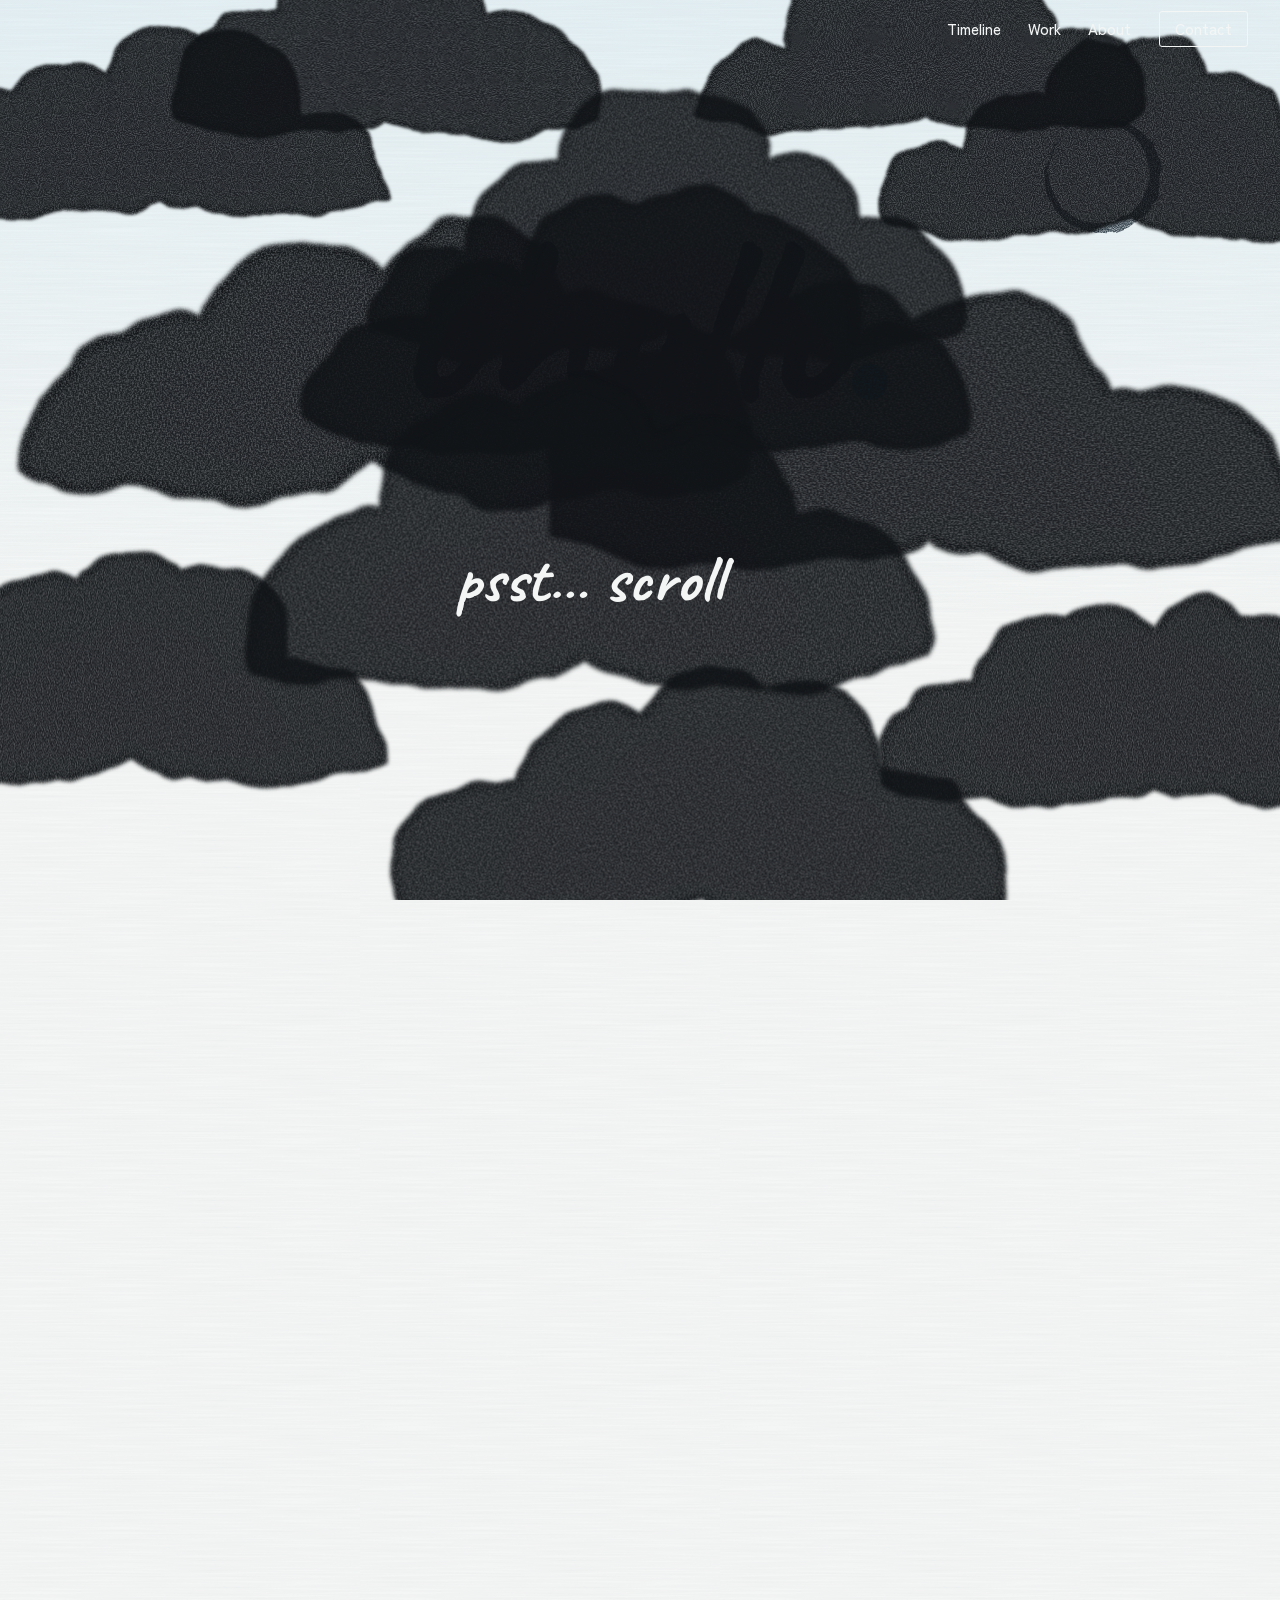
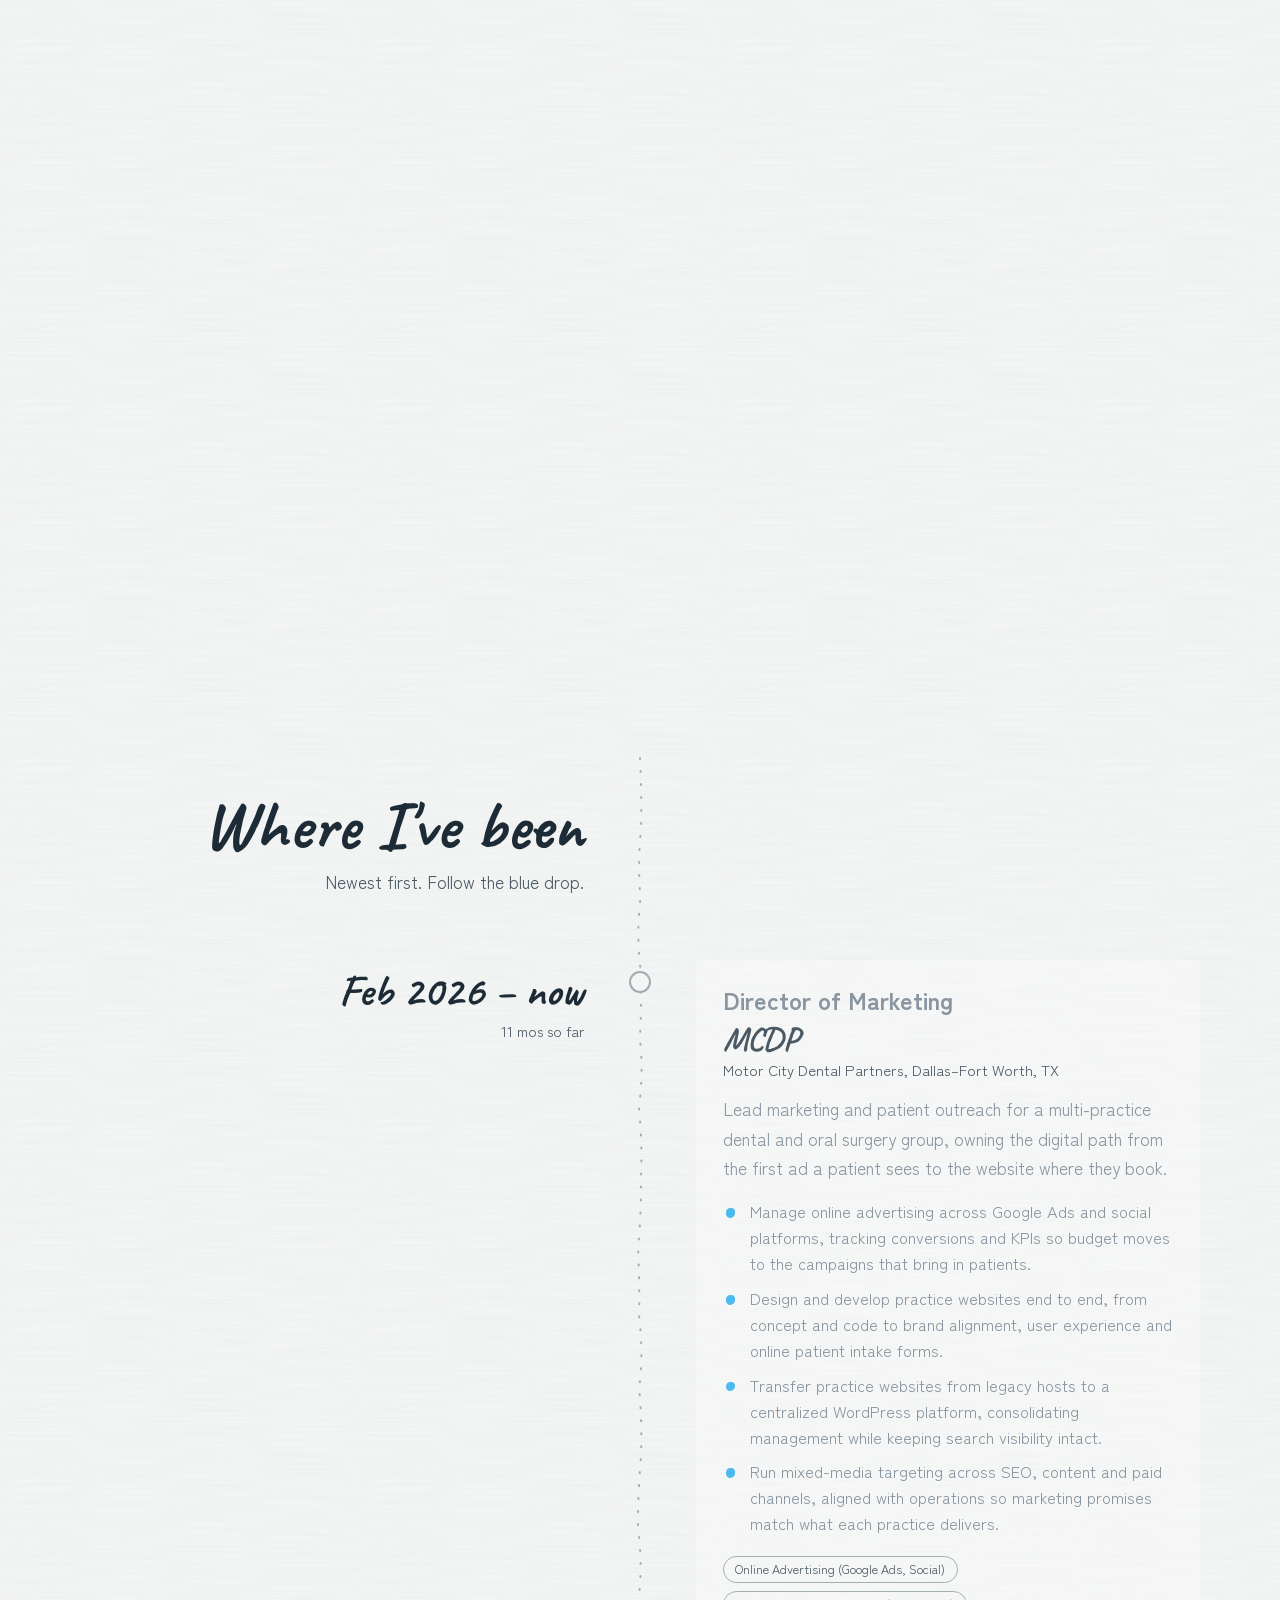
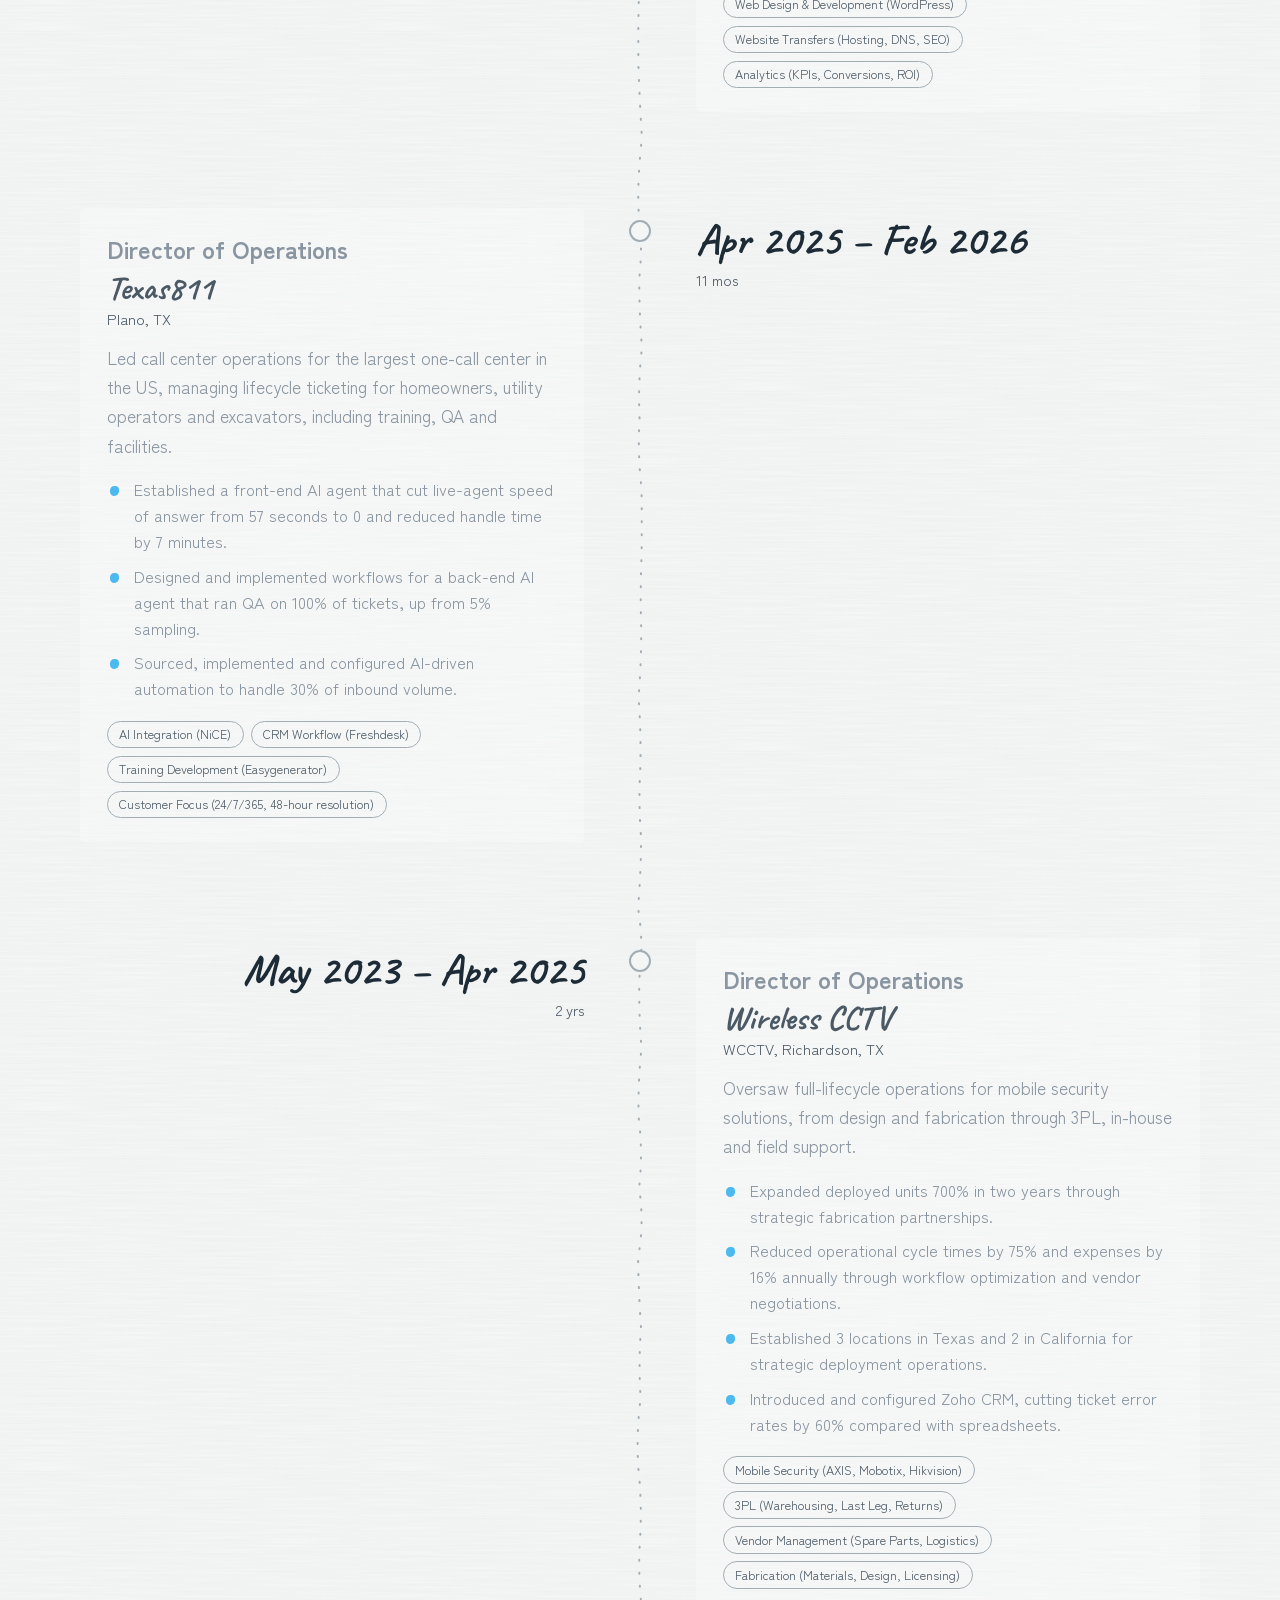
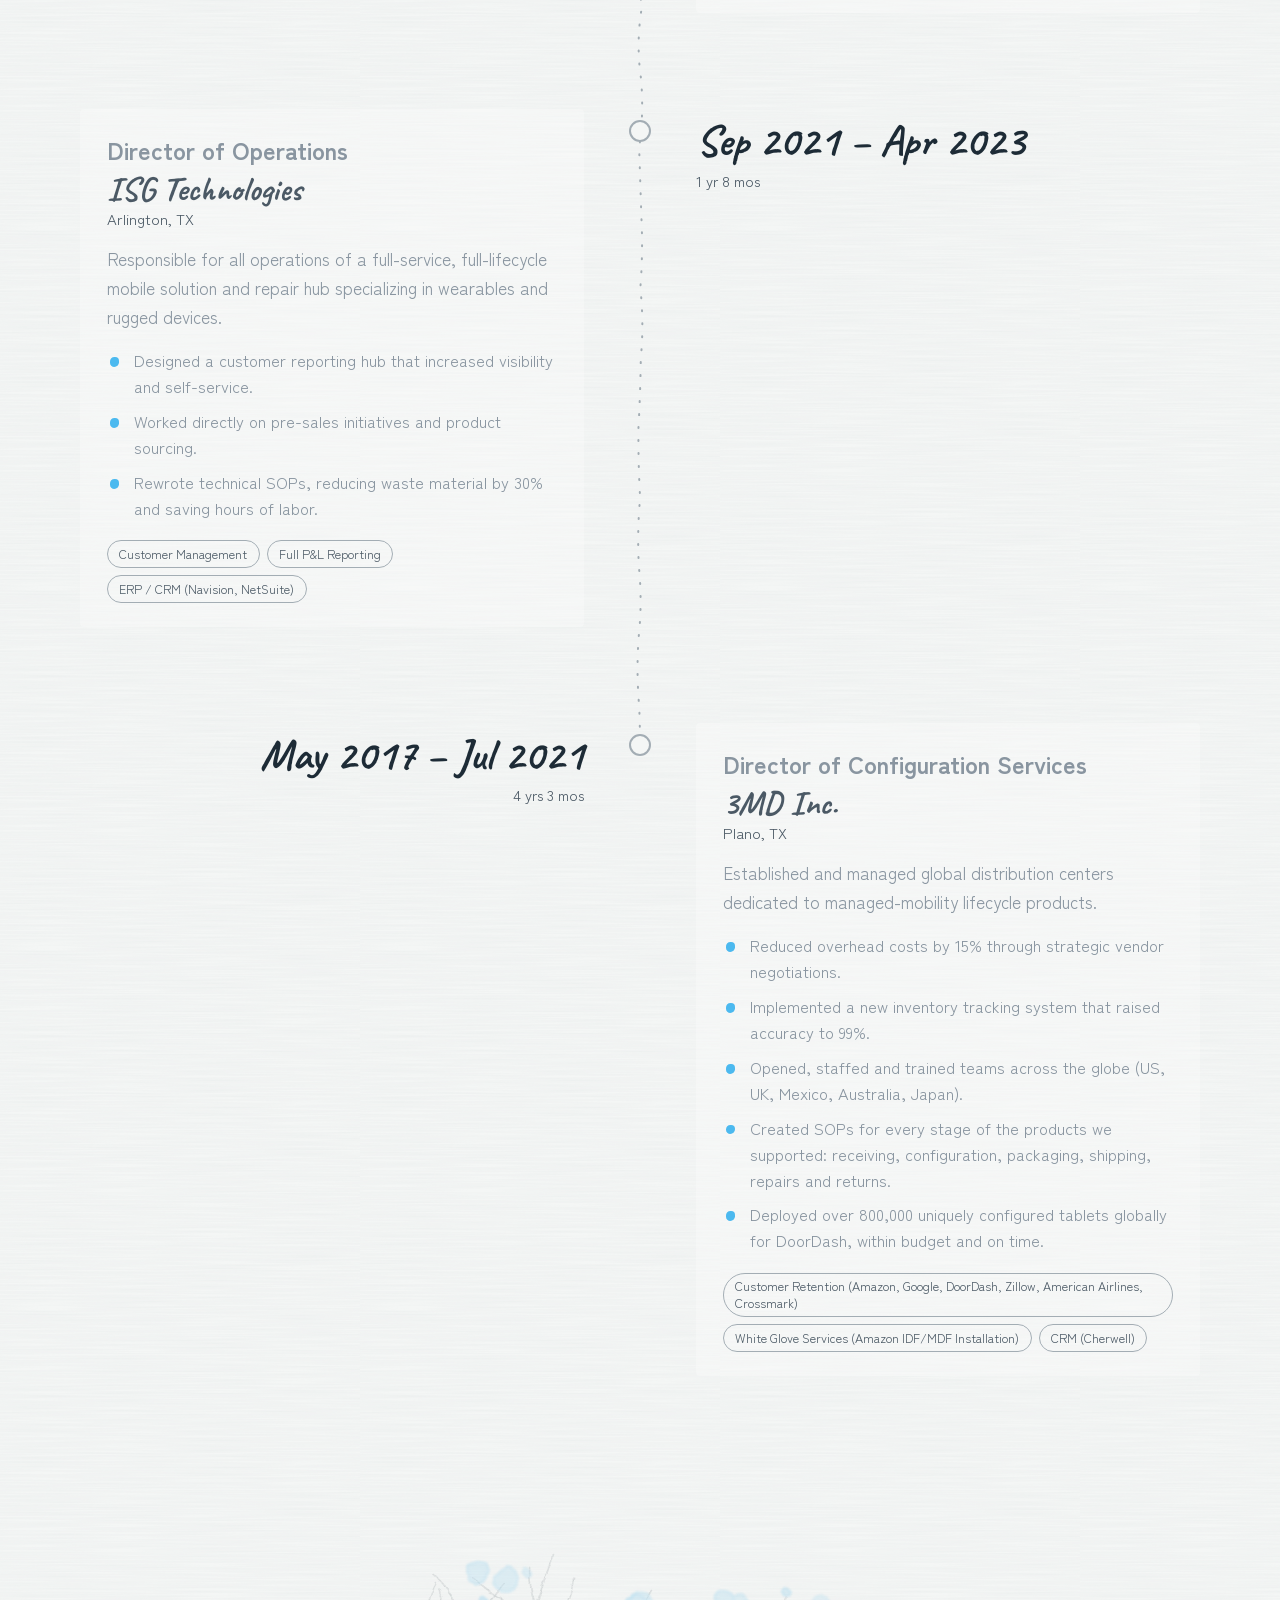
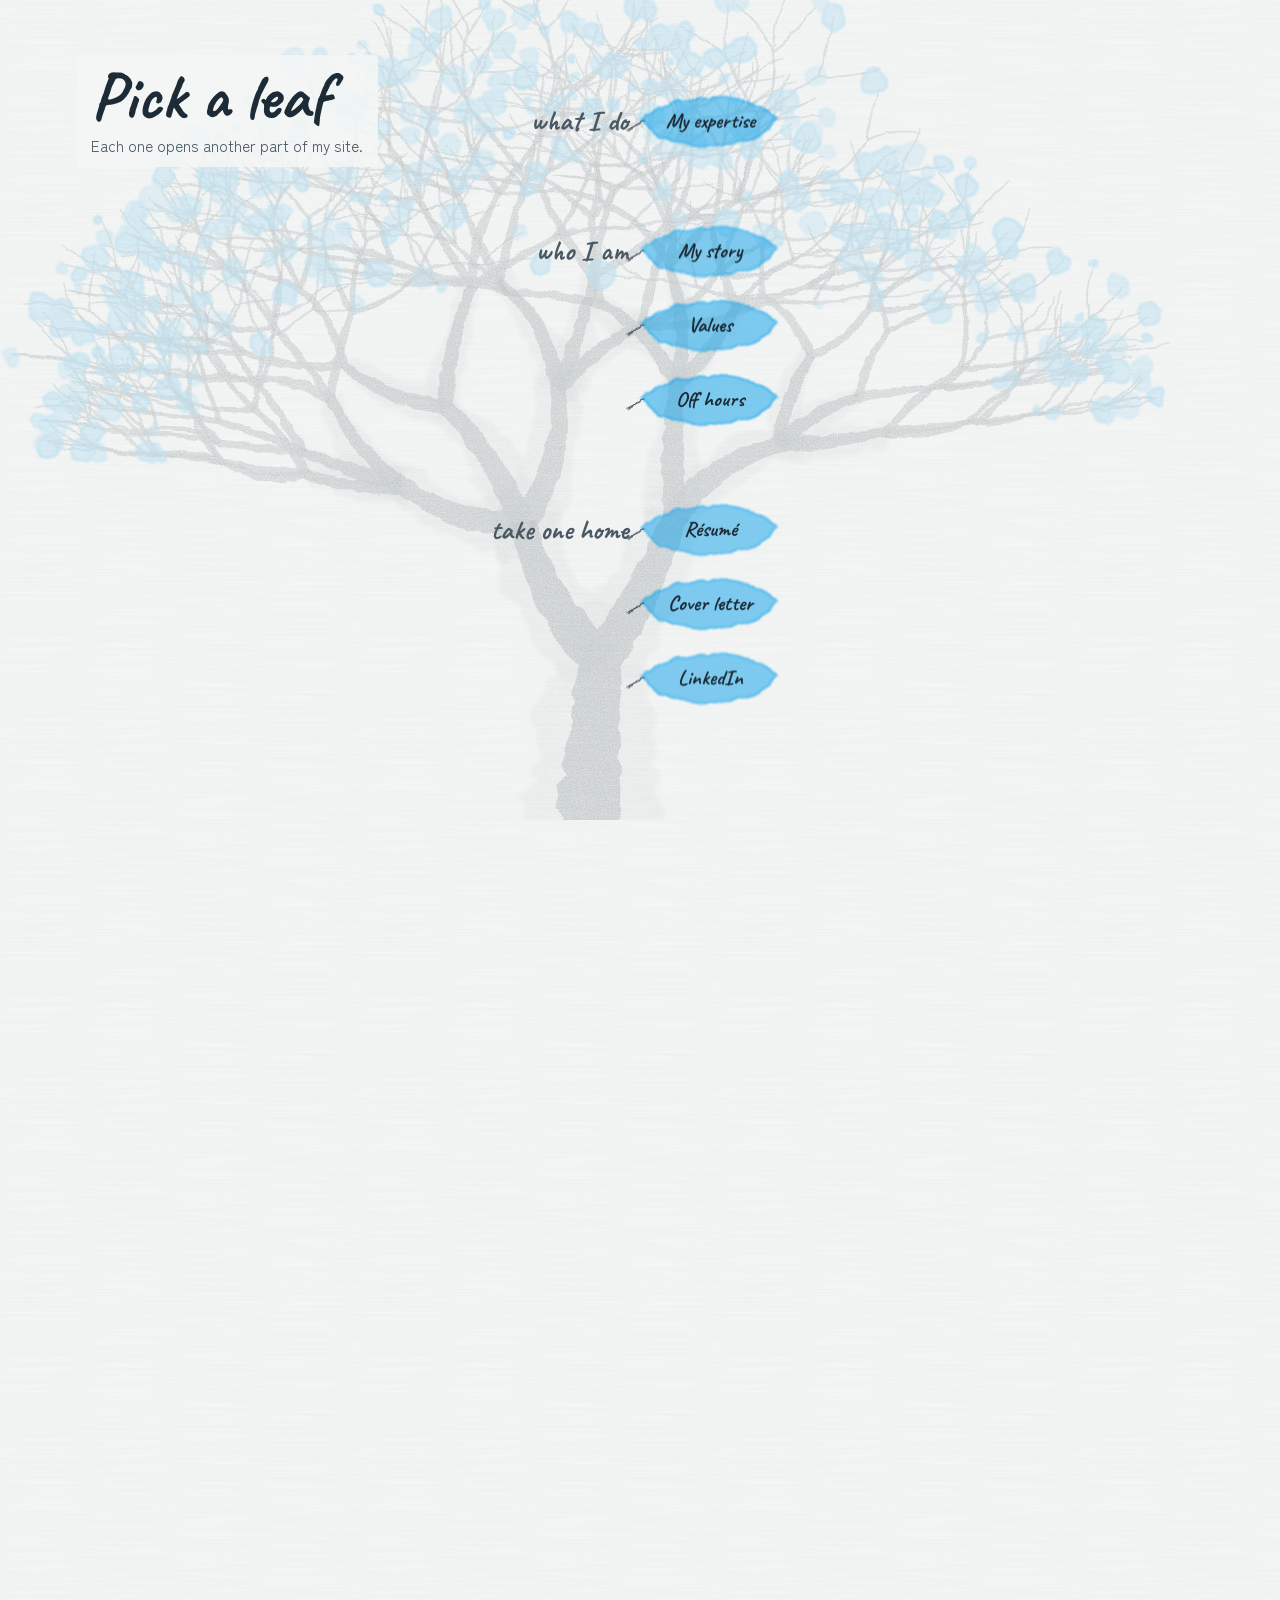
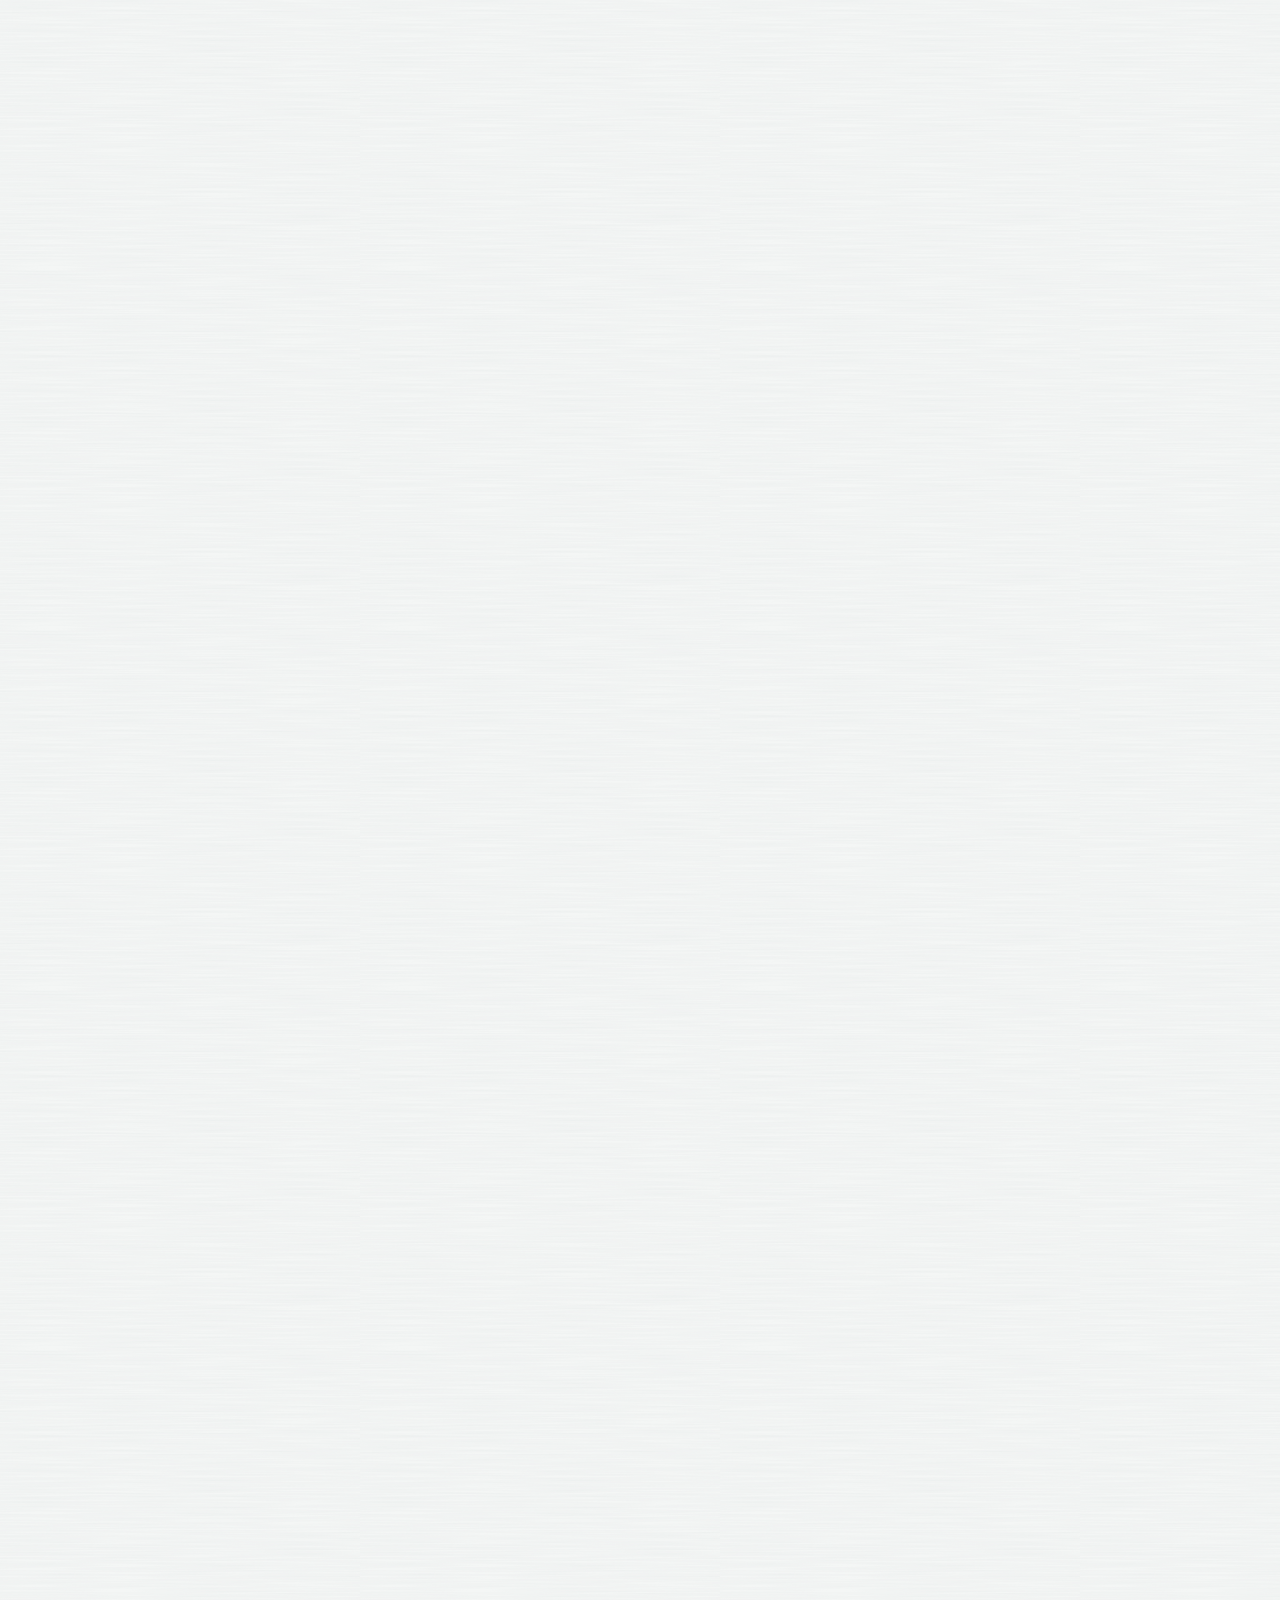
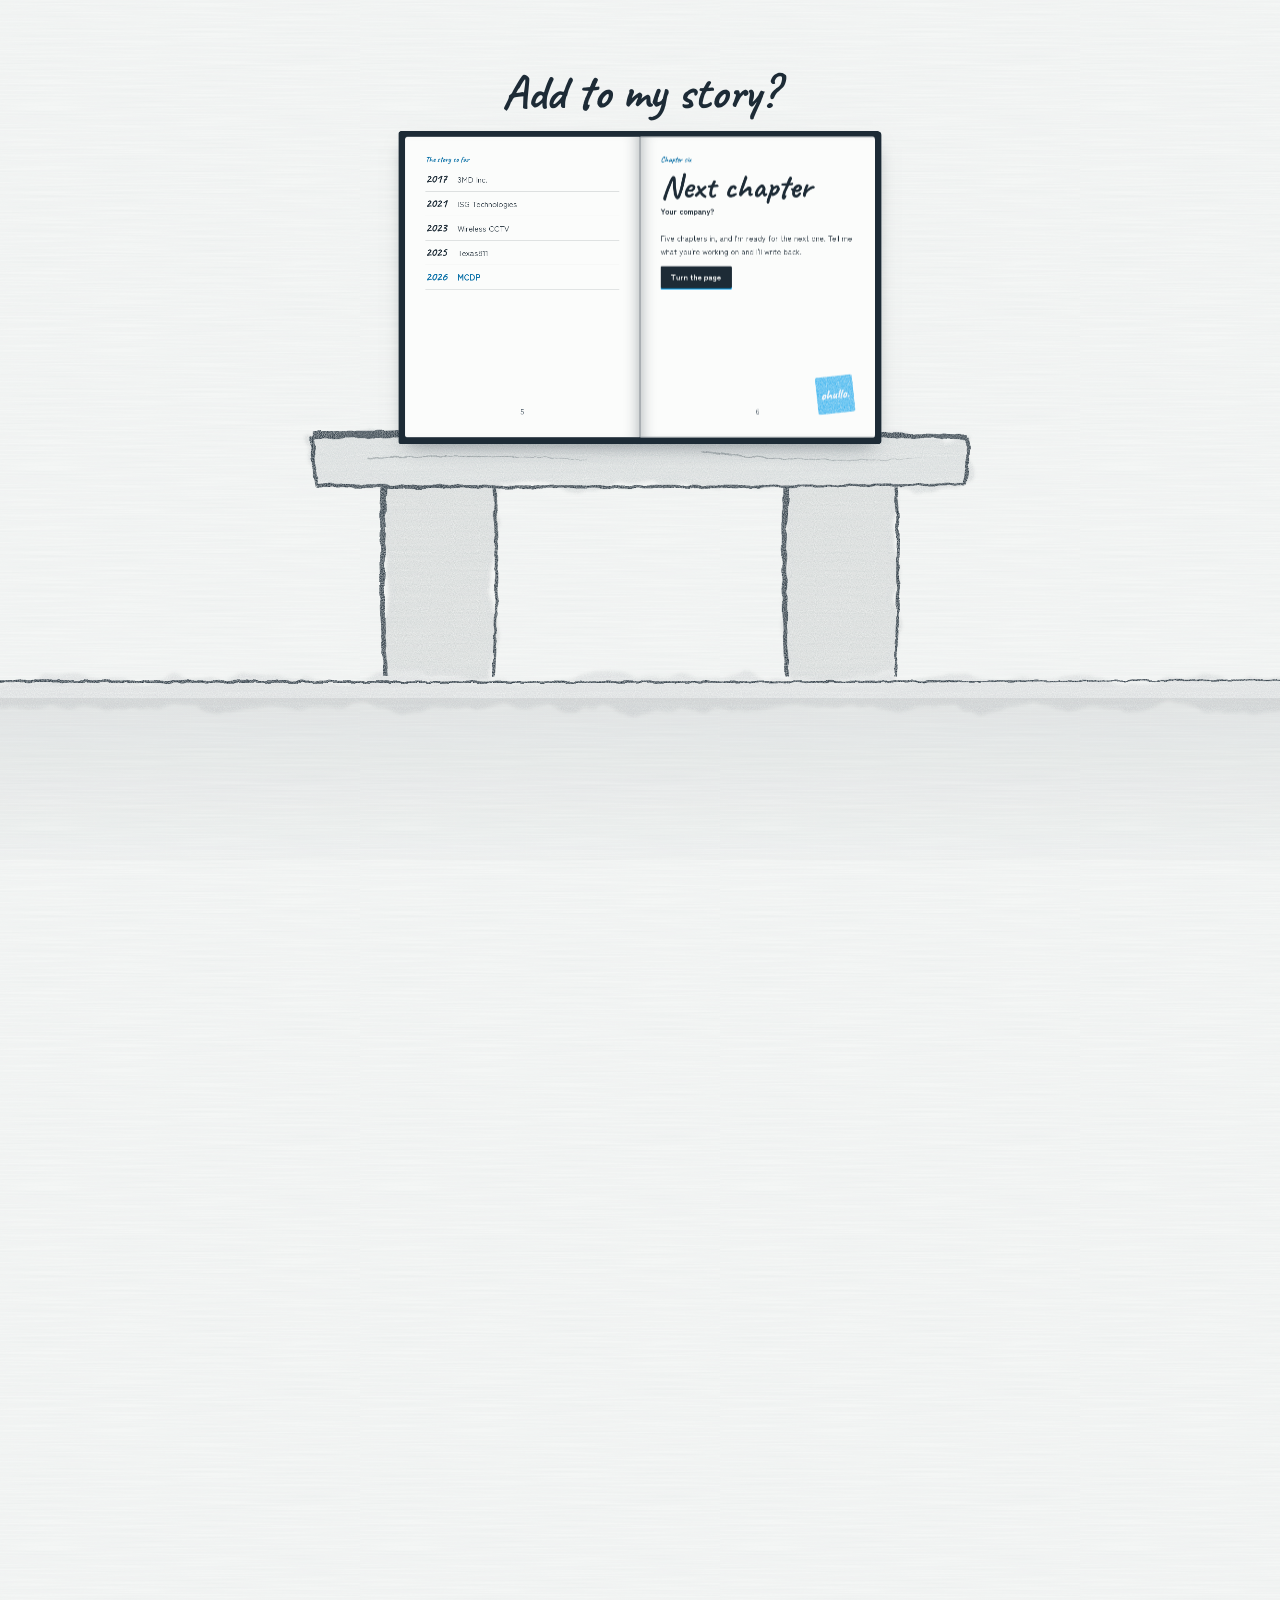
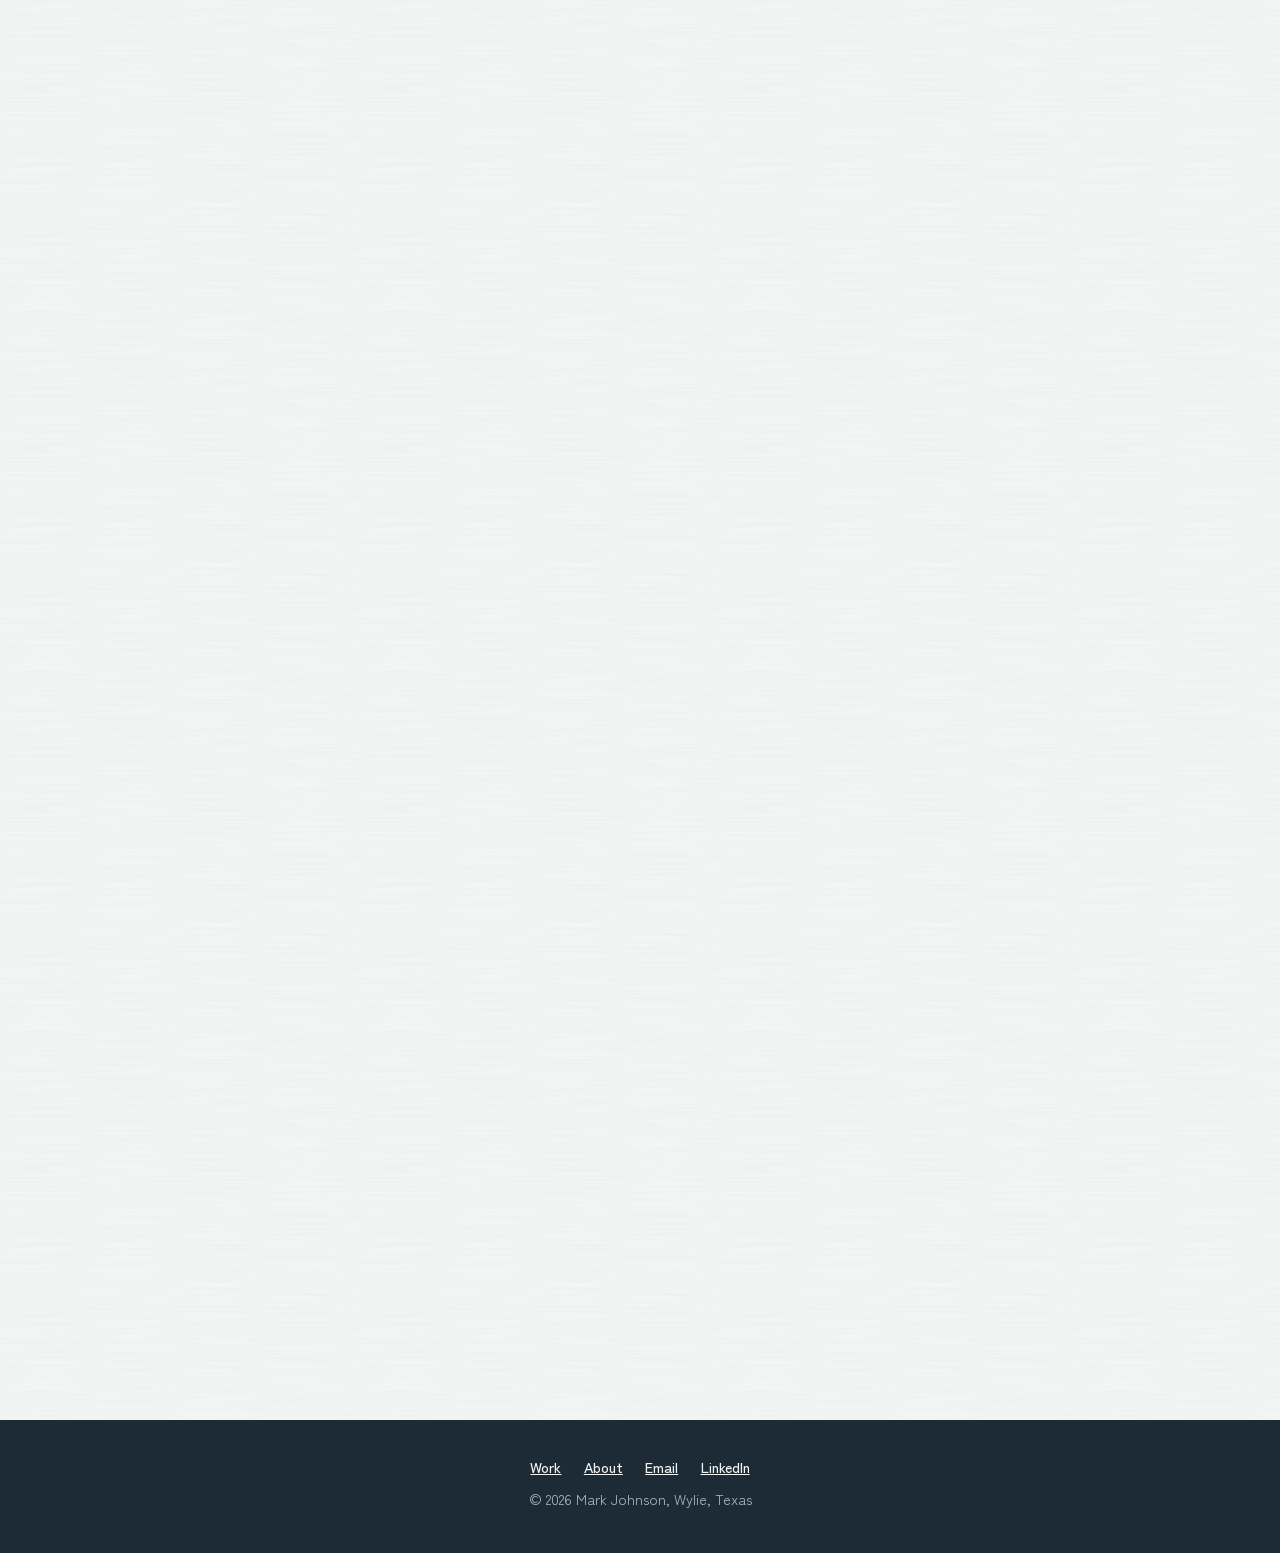
==== commit e4f7384a: "Restyle Work, About and Contact to match the home page; tidy main page - Shared stylesheet and scrip" ====
--- a/index.html
+++ b/index.html
@@ -10,41 +10,8 @@
 <link rel="preconnect" href="https://fonts.googleapis.com">
 <link rel="preconnect" href="https://fonts.gstatic.com" crossorigin>
 <link href="https://fonts.googleapis.com/css2?family=Caveat:wght@500;700&family=Zen+Kaku+Gothic+New:wght@400;500;700&display=swap" rel="stylesheet">
+<link rel="stylesheet" href="assets/css/site.css">
 <style>
-:root{
-  --ink:#1d2b36;
-  --ink-soft:#4b5965;
-  --ink-faint:#a3adb4;
-  --blue:#13a4ec;
-  --blue-deep:#0a71a8;
-  --paper:#f4f6f5;
-  --paper-hi:#fbfcfb;
-  --hand:"Caveat","Bradley Hand","Segoe Print",cursive;
-  --body:"Zen Kaku Gothic New","Hiragino Sans","Segoe UI",sans-serif;
-  --fiber:url("data:image/svg+xml,%3Csvg xmlns='http://www.w3.org/2000/svg' width='360' height='360'%3E%3Cfilter id='f'%3E%3CfeTurbulence type='fractalNoise' baseFrequency='.011 .55' numOctaves='2' seed='8' stitchTiles='stitch'/%3E%3CfeColorMatrix values='0 0 0 0 .45 0 0 0 0 .5 0 0 0 0 .52 .16 0 0 0 -.04'/%3E%3C/filter%3E%3Crect width='100%25' height='100%25' filter='url(%23f)'/%3E%3C/svg%3E");
-  --wash:url("data:image/svg+xml,%3Csvg xmlns='http://www.w3.org/2000/svg' viewBox='0 0 400 300' preserveAspectRatio='none'%3E%3Cfilter id='f' x='-10%25' y='-10%25' width='120%25' height='120%25'%3E%3CfeTurbulence type='fractalNoise' baseFrequency='.022' numOctaves='3' seed='3'/%3E%3CfeDisplacementMap in='SourceGraphic' scale='24'/%3E%3CfeGaussianBlur stdDeviation='1.6'/%3E%3C/filter%3E%3Cg filter='url(%23f)'%3E%3Crect x='20' y='18' width='360' height='264' rx='34' fill='%2313a4ec' fill-opacity='.12'/%3E%3Crect x='20' y='18' width='360' height='264' rx='34' fill='none' stroke='%2313a4ec' stroke-opacity='.28' stroke-width='3'/%3E%3C/g%3E%3C/svg%3E");
-}
-*,*::before,*::after{box-sizing:border-box}
-html{scroll-behavior:smooth}
-body{margin:0;background:var(--paper) var(--fiber);color:var(--ink);font-family:var(--body);font-size:clamp(1rem,.96rem + .2vw,1.07rem);line-height:1.7;overflow-x:hidden;-webkit-font-smoothing:antialiased}
-a{color:var(--blue-deep)}
-:focus-visible{outline:2px solid var(--blue);outline-offset:3px;border-radius:3px}
-.sr-only{position:absolute;width:1px;height:1px;overflow:hidden;clip:rect(0 0 0 0);white-space:nowrap}
-.skip{position:fixed;left:1rem;top:-5rem;z-index:100;background:var(--ink);color:var(--paper);padding:.6rem 1rem;border-radius:3px}
-.skip:focus{top:1rem}
-
-/* ---------- header ---------- */
-.top{position:fixed;inset:0 0 auto;z-index:40;display:flex;align-items:center;justify-content:space-between;padding:.7rem clamp(1rem,3vw,2rem);transition:background .3s,box-shadow .3s,color .3s;color:var(--ink)}
-.top.on-ink{color:var(--paper)}
-.top.solid{background:rgba(244,246,245,.9);-webkit-backdrop-filter:blur(8px);backdrop-filter:blur(8px);box-shadow:0 1px 0 rgba(29,43,54,.1)}
-.brand{font-family:var(--hand);font-weight:700;font-size:2.2rem;line-height:1;color:inherit;text-decoration:none;opacity:0;transition:opacity .3s}
-.top.solid .brand,.brand:focus-visible{opacity:1}
-.brand i{display:inline-block;width:.15em;height:.15em;border-radius:50%;background:var(--blue);margin-left:.03em}
-.top nav{display:flex;align-items:center;gap:clamp(.9rem,2.2vw,1.7rem)}
-.top nav a{color:inherit;text-decoration:none;font-weight:500;font-size:.95rem}
-.top nav a:hover{color:var(--blue)}
-.top nav a.pill{border:1.5px solid currentColor;border-radius:3px;padding:.25rem .95rem}
-
 /* ---------- scene 1: ink clouds part to reveal the logo ---------- */
 .sky{position:relative;height:300vh}
 .stage{position:sticky;top:0;height:100vh;overflow:hidden}
@@ -71,7 +38,6 @@
 .tl-line .guide{stroke:var(--ink-faint);stroke-width:2;stroke-dasharray:1 12;stroke-linecap:round;fill:none}
 .tl-line .halo{stroke:var(--blue);stroke-opacity:.18;stroke-width:15;stroke-linecap:round;fill:none}
 .tl-line .trail{stroke:var(--blue);stroke-width:4.5;stroke-linecap:round;fill:none}
-.tl-end{position:absolute;left:50%;width:20px;height:20px;margin:-10px 0 0 -10px;border-radius:50%;background:var(--blue);display:none}
 .tl-head,.job{display:grid;grid-template-columns:1fr 1fr;column-gap:clamp(4rem,9vw,7rem)}
 .tl-head{padding:2.2rem 0 1rem}
 .tl-head div{grid-column:1;text-align:right}
@@ -166,17 +132,13 @@
 .status{min-height:1.4em;margin:0;font-size:.9rem}
 .status.err{color:#b4322a}
 .sent{display:grid;place-items:center;text-align:center;flex:1}
-.sent .kicker{font-size:clamp(2.2rem,12cqi,3.4rem)}
+.book .sent .done{font-size:clamp(2.2rem,12cqi,3.4rem)}
 .form-alt{display:none;margin:.6rem 0 0;font-size:.85rem;color:var(--ink-soft)}
 .book.single .form-alt{display:block}
 
-footer{position:relative;z-index:5;background:var(--ink);color:var(--paper);padding:2.2rem 1rem 2.6rem;text-align:center;font-size:.9rem}
-footer a{color:var(--paper);font-weight:500;margin:0 .7rem}
-footer p{margin:.5rem 0 0;color:#aab6bf}
-
 /* ---------- small screens ---------- */
 @media (max-width:820px){
-  .tl-line,.tl-end{left:20px}
+  .tl-line{left:20px}
   .tl-head,.job{grid-template-columns:1fr;padding-left:50px}
   .tl-head div{text-align:left}
   .job:nth-child(n) .when{grid-column:1;grid-row:1;text-align:left;padding:0 0 .8rem}
@@ -184,7 +146,6 @@
   .node{left:20px;top:calc(3rem + 1.1rem)}
   .card{padding:1.3rem 1.2rem 1.2rem}
   .card::before{inset:-12px -12px}
-  .top nav a:not(.pill){display:none}
   .grove-head{left:50%;top:70px;transform:translateX(-50%);text-align:center;max-width:none;width:max-content;padding:.3rem .8rem}
   .grove-head h2{font-size:2.6rem}
   .grove-head p{display:none}
@@ -280,7 +241,6 @@
 <section class="tl" id="timeline" aria-labelledby="tlTitle">
   <div class="tl-inner">
     <svg class="tl-line" id="tlLine" aria-hidden="true"><path class="guide"/><path class="halo"/><path class="trail"/></svg>
-    <span class="tl-end" id="tlEnd" aria-hidden="true"></span>
     <div class="tl-head"><div>
       <h2 id="tlTitle">Where I've been</h2>
       <p>Newest first. Follow the blue drop.</p>
@@ -409,12 +369,7 @@
       <p class="glabel" data-g="0">what I do</p>
       <p class="glabel" data-g="1">who I am</p>
       <p class="glabel" data-g="2">take one home</p>
-      <a class="leaf" href="work.html#3pl"><span class="t">3PL</span></a>
-      <a class="leaf" href="work.html#call-center"><span class="t">Call centers</span></a>
-      <a class="leaf" href="work.html#manufacturing"><span class="t">Manufacturing</span></a>
-      <a class="leaf" href="work.html#multi-unit"><span class="t">Multi-unit</span></a>
-      <a class="leaf" href="work.html#saas"><span class="t">SaaS</span></a>
-      <a class="leaf" href="work.html#customer-engagement"><span class="t">Engagement</span></a>
+      <a class="leaf" href="work.html"><span class="t">My expertise</span></a>
       <a class="leaf" href="about.html"><span class="t">My story</span></a>
       <a class="leaf" href="about.html#values"><span class="t">Values</span></a>
       <a class="leaf" href="about.html#offline"><span class="t">Off hours</span></a>
@@ -498,6 +453,7 @@
   <p>© 2026 Mark Johnson, Wylie, Texas</p>
 </footer>
 
+<script src="assets/js/site.js"></script>
 <script>
 (() => {
   const root = document.documentElement;
@@ -635,12 +591,12 @@
   const sky = $('#sky'), logoDot = $('#logoDot'), intro = $('#intro'), seed = $('#seed'), head = $('#top');
 
   /* ---------- scene 2: timeline ---------- */
-  const tlLine = $('#tlLine'), paths = [...tlLine.querySelectorAll('path')], tlEnd = $('#tlEnd');
+  const tlLine = $('#tlLine'), paths = [...tlLine.querySelectorAll('path')];
   const jobs = $$('.job');
   let lineH = 0, trailLen = 1, nodeYs = [];
   function layoutLine() {
     nodeYs = jobs.map(j => j.offsetTop + j.querySelector('.node').offsetTop);
-    lineH = nodeYs[nodeYs.length - 1] + 70;
+    lineH = nodeYs[nodeYs.length - 1];
     tlLine.setAttribute('height', lineH); tlLine.style.height = lineH + 'px';
     const r = rng(5); let d = 'M 10 0';
     for (let y = 70; y < lineH; y += 70) d += ` Q ${10 + (r() - .5) * 9} ${y - 35} ${10 + (r() - .5) * 4} ${y}`;
@@ -648,7 +604,6 @@
     paths.forEach(p => p.setAttribute('d', d));
     trailLen = paths[2].getTotalLength();
     paths[1].style.strokeDasharray = paths[2].style.strokeDasharray = trailLen;
-    tlEnd.style.top = lineH + 'px';
   }
   $$('[data-since]').forEach(n => {
     const [y, m] = n.dataset.since.split('-').map(Number), now = new Date();
@@ -658,7 +613,7 @@
 
   /* ---------- scene 3: a screen-filling ink tree, painted onto one canvas ---------- */
   const grove = $('#grove'), gstage = $('#gstage'), treeCanvas = $('#treeCanvas'), tctx = treeCanvas.getContext('2d'), groveHead = $('#groveHead');
-  const leaves = $$('.leaf'), glabels = $$('.glabel'), GROUPS = [6, 3, 3];
+  const leaves = $$('.leaf'), glabels = $$('.glabel'), GROUPS = [1, 3, 3], NL = leaves.length;
   let treeArt = [], base = [], slots = [], slotScale = 1, LW = 140, builtW = 0, builtH = 0, treeJob = 0;
   leaves.forEach((lf, i) => {
     const r = rng(300 + i), svg = el('svg', {viewBox:'0 0 160 70'});
@@ -704,7 +659,7 @@
       .then(cvs => { if (job === treeJob) { treeArt = cvs; lastTree = ''; requestAnimationFrame(frame); } });
     (window.requestIdleCallback || setTimeout)(go, {timeout:1200});
 
-    // pick 12 well-spread spots along the branches for the leaves, clear of the heading
+    // pick well-spread spots along the branches for the leaves, clear of the heading
     const sr = gstage.getBoundingClientRect(), hr = groveHead.getBoundingClientRect();
     const hx0 = hr.left - sr.left - 30, hx1 = hr.right - sr.left + 30, hy0 = hr.top - sr.top - 30, hy1 = hr.bottom - sr.top + 30;
     const along = (b, t) => [(1 - t) * (1 - t) * b.x + 2 * (1 - t) * t * b.cx + t * t * b.ex, (1 - t) * (1 - t) * b.y + 2 * (1 - t) * t * b.cy + t * t * b.ey];
@@ -713,13 +668,13 @@
     const picked = [];
     if (cand.length) {
       picked.push(cand.reduce((a, b) => b[1] < a[1] ? b : a));
-      while (picked.length < 12 && picked.length < cand.length) {
+      while (picked.length < NL && picked.length < cand.length) {
         let best = null, bd = -1;
         for (const c of cand) { const dm = Math.min(...picked.map(p => Math.hypot((p[0] - c[0]) / LW, (p[1] - c[1]) / (LW * .46)))); if (dm > bd) { bd = dm; best = c; } }
         picked.push(best);
       }
     }
-    while (picked.length < 12) picked.push([w * (.2 + .6 * r()), h * (.2 + .4 * r())]);
+    while (picked.length < NL) picked.push([w * (.2 + .6 * r()), h * (.2 + .4 * r())]);
     picked.sort((a, b) => a[1] - b[1]);
     base = picked.map(([x, y], i) => ({x, y, r:(r() - .5) * 50, sway:i % 2 ? 1 : -1}));
     placeSlots(w, h);
@@ -727,10 +682,10 @@
   // where the leaves come to rest: one straight column, grouped
   function placeSlots(w, h) {
     const mobile = w < 760, top = mobile ? 132 : 96, bottom = h - 36, gap = .75;
-    const rowH = Math.min(LW * .5, (bottom - top) / (12 + 2 * gap));
+    const rowH = Math.min(LW * .58, (bottom - top) / (NL + 2 * gap));
     slotScale = Math.min(1, rowH / (LW * .48));
     const colX = mobile ? w * .62 : w * .5 + 70;
-    let y = top + ((bottom - top) - rowH * (12 + 2 * gap)) / 2 + rowH / 2;
+    let y = top + ((bottom - top) - rowH * (NL + 2 * gap)) / 2 + rowH / 2;
     slots = []; const labelY = [];
     GROUPS.forEach(n => { labelY.push(y); for (let k = 0; k < n; k++) { slots.push([colX, y]); y += rowH; } y += rowH * gap; });
     const labelRight = w - (colX - LW * slotScale / 2 - 18);
@@ -812,7 +767,6 @@
     const off = trailLen * (1 - drawn / (lineH || 1));
     paths[1].style.strokeDashoffset = paths[2].style.strokeDashoffset = off;
     jobs.forEach((j, i) => j.classList.toggle('inked', reduce || drawn >= nodeYs[i] - 4));
-    tlEnd.style.display = drawn >= lineH ? 'block' : 'none';
 
     let show = false, falling = false, sx = 0, sy = 0, size = 20;
     if (!reduce && ps >= .7) {
@@ -885,29 +839,6 @@
   $('#leaves').addEventListener('focusin', () => { if (pgNow < .82 && !reduce) $('#links').scrollIntoView(); });
   $('#inq').addEventListener('focusin', () => { if (!bookOpen && !reduce) $('#contact').scrollIntoView(); });
 
-  /* ---------- contact form: send through FormSubmit, fall back to email ---------- */
-  const form = $('#inq'), status = $('#status');
-  form.addEventListener('submit', async e => {
-    e.preventDefault();
-    if (form._honey.value) return;
-    const btn = form.querySelector('.send');
-    btn.disabled = true; btn.textContent = 'Sending…'; status.className = 'status'; status.textContent = '';
-    const data = Object.fromEntries(new FormData(form));
-    delete data._next;
-    try {
-      const res = await fetch('https://formsubmit.co/ajax/mark@ohullo.com', {
-        method:'POST', headers:{'Content-Type':'application/json', Accept:'application/json'}, body:JSON.stringify(data)
-      });
-      const out = await res.json().catch(() => ({}));
-      if (!res.ok || String(out.success) !== 'true') throw new Error(out.message || 'Send failed');
-      form.innerHTML = '<div class="sent"><div><p class="kicker">Got it, thank you.</p><p>I\'ll write back to <b></b> soon.</p></div></div>';
-      form.querySelector('b').textContent = data.email;
-    } catch (err) {
-      btn.disabled = false; btn.textContent = 'Send it';
-      status.className = 'status err';
-      status.innerHTML = 'That didn\'t send. Email me directly at <a href="mailto:mark@ohullo.com">mark@ohullo.com</a>.';
-    }
-  });
 })();
 </script>
 </body>
--- a/assets/css/site.css
+++ b/assets/css/site.css
@@ -0,0 +1,111 @@
+/* ohullo. shared styles: colors, type, paper, header, footer, inner pages, the inquiry form */
+:root{
+  --ink:#1d2b36;
+  --ink-soft:#4b5965;
+  --ink-faint:#a3adb4;
+  --blue:#13a4ec;
+  --blue-deep:#0a71a8;
+  --paper:#f4f6f5;
+  --paper-hi:#fbfcfb;
+  --hand:"Caveat","Bradley Hand","Segoe Print",cursive;
+  --body:"Zen Kaku Gothic New","Hiragino Sans","Segoe UI",sans-serif;
+  --fiber:url("data:image/svg+xml,%3Csvg xmlns='http://www.w3.org/2000/svg' width='360' height='360'%3E%3Cfilter id='f'%3E%3CfeTurbulence type='fractalNoise' baseFrequency='.011 .55' numOctaves='2' seed='8' stitchTiles='stitch'/%3E%3CfeColorMatrix values='0 0 0 0 .45 0 0 0 0 .5 0 0 0 0 .52 .16 0 0 0 -.04'/%3E%3C/filter%3E%3Crect width='100%25' height='100%25' filter='url(%23f)'/%3E%3C/svg%3E");
+  --wash:url("data:image/svg+xml,%3Csvg xmlns='http://www.w3.org/2000/svg' viewBox='0 0 400 300' preserveAspectRatio='none'%3E%3Cfilter id='f' x='-10%25' y='-10%25' width='120%25' height='120%25'%3E%3CfeTurbulence type='fractalNoise' baseFrequency='.022' numOctaves='3' seed='3'/%3E%3CfeDisplacementMap in='SourceGraphic' scale='24'/%3E%3CfeGaussianBlur stdDeviation='1.6'/%3E%3C/filter%3E%3Cg filter='url(%23f)'%3E%3Crect x='20' y='18' width='360' height='264' rx='34' fill='%2313a4ec' fill-opacity='.12'/%3E%3Crect x='20' y='18' width='360' height='264' rx='34' fill='none' stroke='%2313a4ec' stroke-opacity='.28' stroke-width='3'/%3E%3C/g%3E%3C/svg%3E");
+}
+*,*::before,*::after{box-sizing:border-box}
+html{scroll-behavior:smooth}
+body{margin:0;background:var(--paper) var(--fiber);color:var(--ink);font-family:var(--body);font-size:clamp(1rem,.96rem + .2vw,1.07rem);line-height:1.7;overflow-x:hidden;-webkit-font-smoothing:antialiased}
+a{color:var(--blue-deep)}
+:focus-visible{outline:2px solid var(--blue);outline-offset:3px;border-radius:3px}
+.sr-only{position:absolute;width:1px;height:1px;overflow:hidden;clip:rect(0 0 0 0);white-space:nowrap}
+.skip{position:fixed;left:1rem;top:-5rem;z-index:100;background:var(--ink);color:var(--paper);padding:.6rem 1rem;border-radius:3px}
+.skip:focus{top:1rem}
+
+/* ---------- header ---------- */
+.top{position:fixed;inset:0 0 auto;z-index:40;display:flex;align-items:center;justify-content:space-between;padding:.7rem clamp(1rem,3vw,2rem);transition:background .3s,box-shadow .3s,color .3s;color:var(--ink)}
+.top.on-ink{color:var(--paper)}
+.top.solid{background:rgba(244,246,245,.9);-webkit-backdrop-filter:blur(8px);backdrop-filter:blur(8px);box-shadow:0 1px 0 rgba(29,43,54,.1)}
+.brand{font-family:var(--hand);font-weight:700;font-size:2.2rem;line-height:1;color:inherit;text-decoration:none;opacity:0;transition:opacity .3s}
+.top.solid .brand,.brand:focus-visible{opacity:1}
+.brand i{display:inline-block;width:.15em;height:.15em;border-radius:50%;background:var(--blue);margin-left:.03em}
+.top nav{display:flex;align-items:center;gap:clamp(.9rem,2.2vw,1.7rem)}
+.top nav a{color:inherit;text-decoration:none;font-weight:500;font-size:.95rem}
+.top nav a:hover{color:var(--blue)}
+.top nav a.pill{border:1.5px solid currentColor;border-radius:3px;padding:.25rem .95rem}
+
+footer{position:relative;z-index:5;background:var(--ink);color:var(--paper);padding:2.2rem 1rem 2.6rem;text-align:center;font-size:.9rem}
+footer a{color:var(--paper);font-weight:500;margin:0 .7rem}
+footer p{margin:.5rem 0 0;color:#aab6bf}
+@media (max-width:820px){.top nav a:not(.pill){display:none}}
+.top nav a[aria-current="page"]{color:var(--blue-deep)}
+
+/* ---------- inner pages ---------- */
+.page{max-width:1120px;margin:0 auto;padding:clamp(6.5rem,12vw,9rem) clamp(1rem,4vw,2rem) 5rem}
+.page-head{display:grid;grid-template-columns:minmax(0,1fr) auto;gap:2rem;align-items:center;margin-bottom:clamp(2.5rem,6vw,4.5rem)}
+.page-head h1{font-family:var(--hand);font-weight:700;font-size:clamp(3.6rem,9vw,6.6rem);line-height:.85;margin:0}
+.page-head h1 i{display:inline-block;width:.15em;height:.15em;border-radius:50%;background:var(--blue);margin-left:.04em}
+.lede{max-width:38rem;margin:1.1rem 0 0;color:var(--ink-soft);font-size:clamp(1.05rem,1rem + .3vw,1.2rem);line-height:1.7}
+.enso-sm{width:clamp(90px,14vw,160px);aspect-ratio:1;overflow:visible}
+.section-title{font-family:var(--hand);font-weight:700;font-size:clamp(2.4rem,5vw,3.4rem);line-height:.95;margin:0 0 1.6rem}
+.section{margin-top:clamp(3.5rem,8vw,6rem);scroll-margin-top:6rem}
+
+/* watercolor card, same treatment as the timeline on the main page */
+.wash{position:relative;isolation:isolate;background:rgba(251,252,251,.82);border-radius:4px;padding:1.6rem 1.7rem 1.5rem;scroll-margin-top:6rem}
+.wash::before{content:"";position:absolute;inset:-18px -24px;z-index:-1;background:var(--wash) center/100% 100% no-repeat}
+.wash h2,.wash h3{font-family:var(--hand);font-weight:700;font-size:clamp(2rem,3.4vw,2.5rem);line-height:1;margin:0 0 .7rem;color:var(--blue-deep)}
+.wash p{margin:0}
+.cards{display:grid;grid-template-columns:repeat(2,minmax(0,1fr));gap:clamp(2.4rem,4vw,3.2rem) clamp(2.4rem,5vw,4rem)}
+.cards.three{grid-template-columns:repeat(3,minmax(0,1fr))}
+.tag-list{list-style:none;margin:.9rem 0 0;padding:0;display:flex;flex-wrap:wrap;gap:.45rem}
+.tag-list li{font-size:.8rem;line-height:1.3;padding:.3rem .75rem;border:1px solid var(--ink-faint);border-radius:999px;color:var(--ink-soft)}
+
+.btn{display:inline-block;font:inherit;font-weight:700;font-size:1rem;color:var(--paper-hi);background:var(--ink);border:0;border-radius:3px;padding:.65rem 1.4rem;text-decoration:none;cursor:pointer;box-shadow:0 3px 0 var(--blue)}
+.btn:hover{background:var(--blue-deep);color:#fff}
+.btn.ghost{background:transparent;color:var(--ink);box-shadow:inset 0 0 0 1.5px var(--ink)}
+.btn.ghost:hover{background:var(--ink);color:var(--paper-hi)}
+.cta{margin-top:clamp(4rem,9vw,6.5rem);text-align:center}
+.cta h2{font-family:var(--hand);font-weight:700;font-size:clamp(2.4rem,5.4vw,3.6rem);line-height:.95;margin:0 0 .6rem}
+.cta p{margin:0 auto 1.5rem;max-width:32rem;color:var(--ink-soft)}
+.cta .row{display:flex;flex-wrap:wrap;gap:.8rem;justify-content:center}
+
+/* about */
+.story-grid{display:grid;grid-template-columns:minmax(0,1.15fr) minmax(0,.85fr);gap:clamp(2rem,6vw,5rem);align-items:start}
+.prose p{margin:0 0 1.1em;max-width:62ch}
+.mottos{list-style:none;margin:1.6rem 0 0;padding:0;display:flex;flex-wrap:wrap;gap:.3rem 1.6rem}
+.mottos li{font-family:var(--hand);font-weight:700;font-size:clamp(1.7rem,3vw,2.1rem);color:var(--blue-deep);line-height:1.1}
+.portrait{margin:0;position:relative}
+.portrait img{width:100%;height:auto;display:block;mix-blend-mode:multiply;-webkit-mask-image:radial-gradient(75% 70% at 50% 45%,#000 60%,transparent 100%);mask-image:radial-gradient(75% 70% at 50% 45%,#000 60%,transparent 100%)}
+.portrait figcaption{text-align:center;font-family:var(--hand);font-weight:700;font-size:1.6rem;color:var(--ink-soft);margin-top:-.4rem}
+.hobbies{list-style:none;margin:1.2rem 0 0;padding:0;display:flex;flex-wrap:wrap;gap:.5rem}
+.hobbies li{font-family:var(--hand);font-weight:700;font-size:1.35rem;line-height:1;padding:.4rem .9rem;border-radius:999px;background:rgba(19,164,236,.13);color:var(--ink)}
+
+/* contact */
+.contact-grid{display:grid;grid-template-columns:minmax(0,1.2fr) minmax(0,.8fr);gap:clamp(2.4rem,6vw,5rem);align-items:start}
+.sheet{background:var(--paper-hi);border:1.5px solid rgba(29,43,54,.5);border-radius:3px 6px 5px 3px;padding:clamp(1.5rem,4vw,2.4rem);box-shadow:0 18px 40px -26px rgba(29,43,54,.45)}
+.reach-list{list-style:none;margin:0 0 1.6rem;padding:0}
+.reach-list li{display:grid;grid-template-columns:6rem 1fr;gap:.6rem;padding:.8rem 0;border-bottom:1px solid rgba(29,43,54,.14);align-items:baseline;overflow-wrap:anywhere}
+.reach-list span{color:var(--ink-soft);font-size:.9rem}
+
+/* the inquiry form (shared with the book on the main page) */
+form.inq{display:flex;flex-direction:column;gap:1rem}
+.inq label{display:block;font-weight:700;font-size:.98rem}
+.inq input,.inq textarea{display:block;width:100%;margin-top:.2rem;font:inherit;font-size:16px;font-weight:400;color:var(--ink);background:transparent;border:0;border-bottom:1.5px solid var(--ink);border-radius:0;padding:.4rem .1rem;outline:none}
+.inq textarea{resize:vertical;min-height:7rem;background:repeating-linear-gradient(transparent 0 calc(1.7em - 1px),rgba(19,164,236,.25) calc(1.7em - 1px) 1.7em);line-height:1.7em;padding-top:0;border-bottom:0}
+.inq input:focus,.inq textarea:focus{border-color:var(--blue);box-shadow:0 1.5px 0 var(--blue)}
+.inq .hp{position:absolute;left:-9999px;width:1px;height:1px;opacity:0}
+.inq .send{align-self:flex-start}
+.status{min-height:1.4em;margin:0;font-size:.92rem}
+.status.err{color:#b4322a}
+.sent{display:grid;place-items:center;text-align:center;flex:1;min-height:12rem}
+.sent .done{font-family:var(--hand);font-weight:700;font-size:2.6rem;line-height:1;color:var(--blue-deep);margin:0 0 .4rem}
+.send{display:inline-block;font:inherit;font-weight:700;font-size:1rem;color:var(--paper-hi);background:var(--ink);border:0;border-radius:3px;padding:.6rem 1.35rem;cursor:pointer;box-shadow:0 3px 0 var(--blue)}
+.send:hover{background:var(--blue-deep)}
+.send:disabled{opacity:.6;cursor:default}
+
+@media (max-width:820px){
+  .page-head{grid-template-columns:1fr}
+  .page-head .enso-sm{display:none}
+  .cards,.cards.three,.story-grid,.contact-grid{grid-template-columns:1fr}
+  .portrait{max-width:340px;margin:0 auto}
+  .wash::before{inset:-12px -12px}
+}
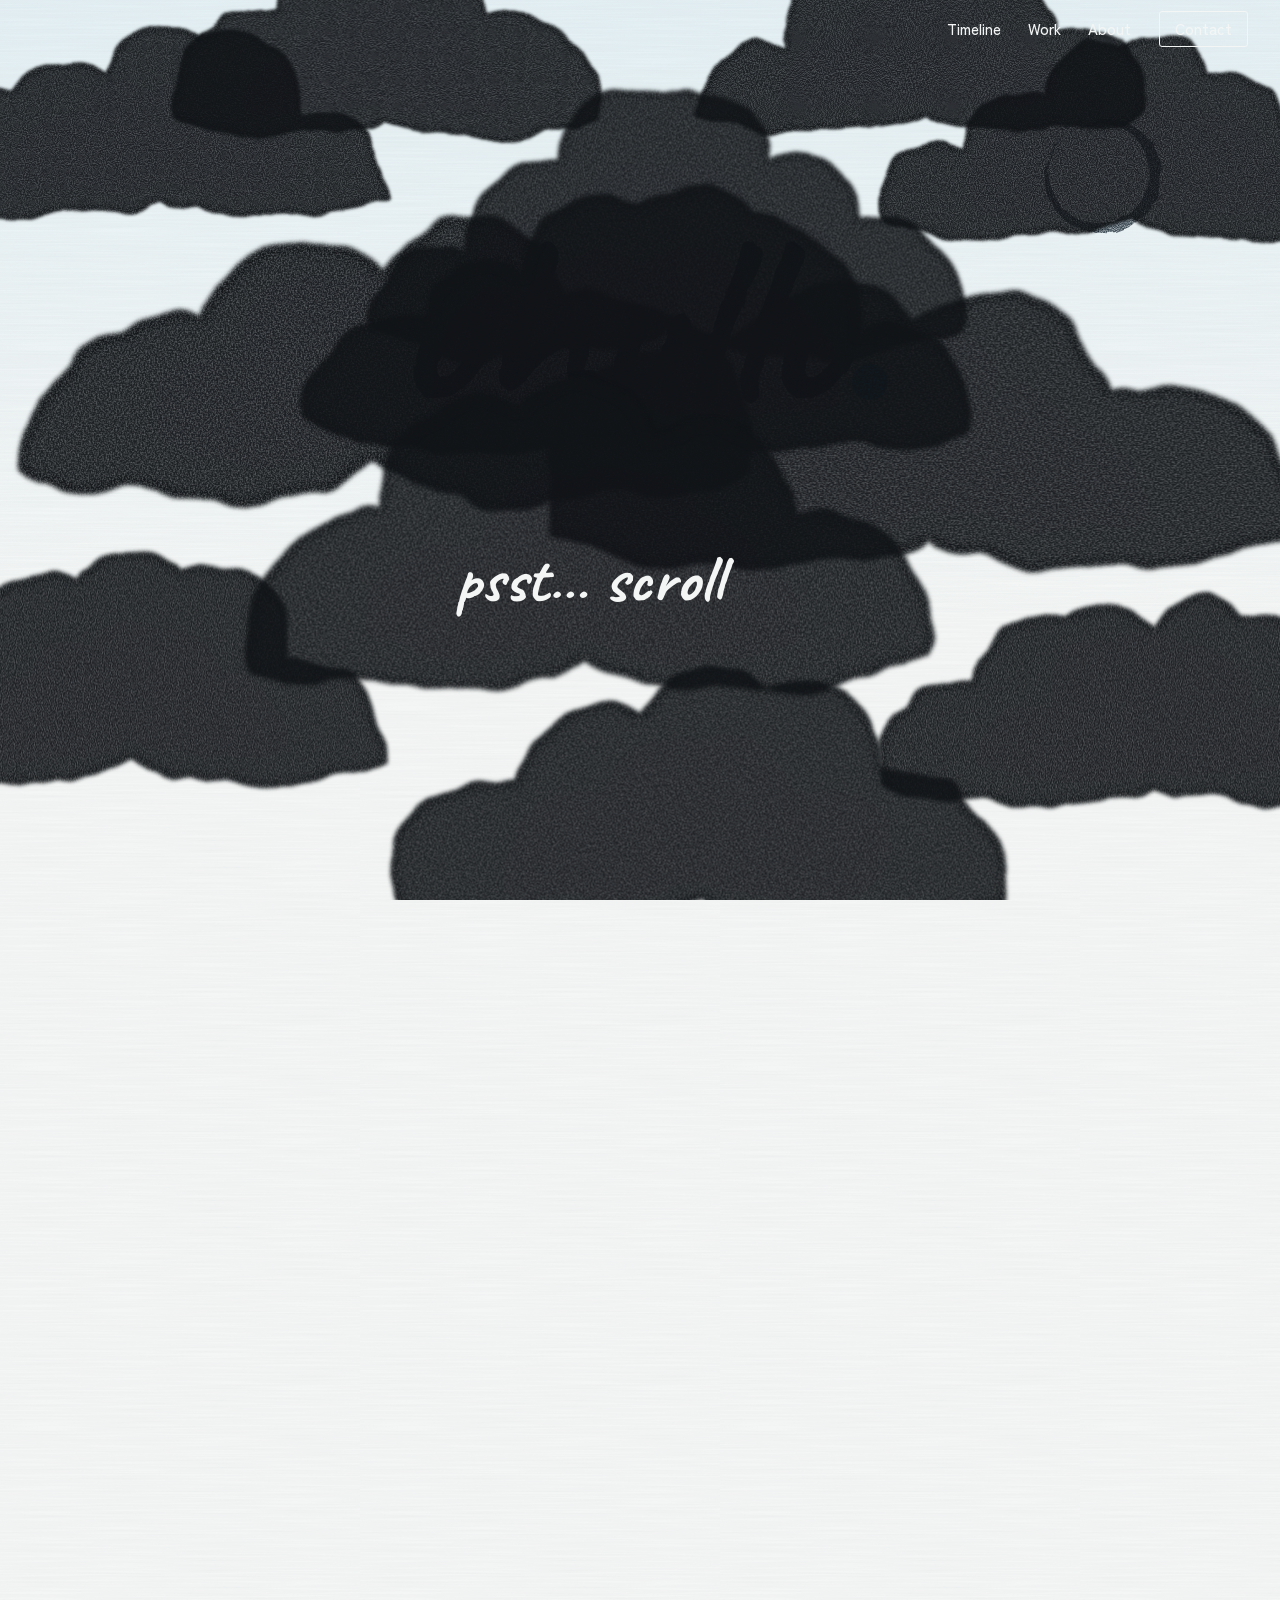
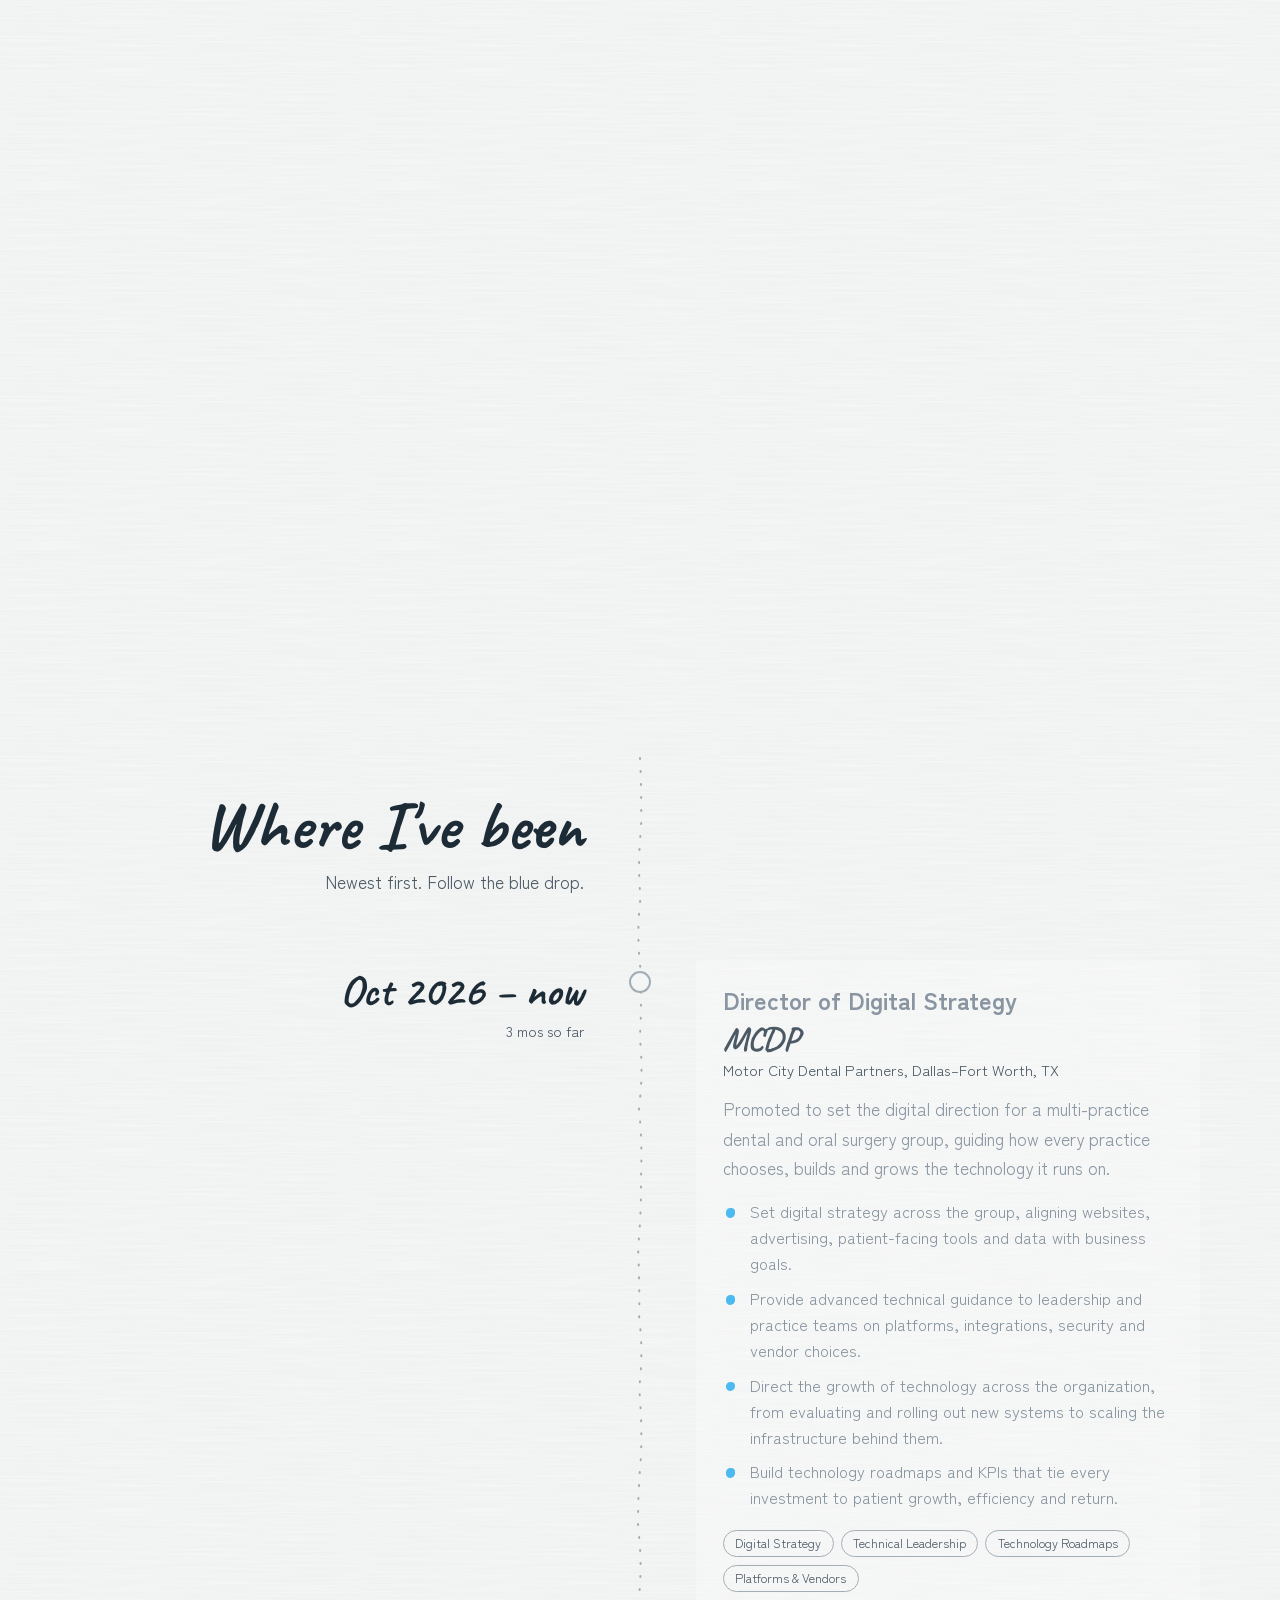
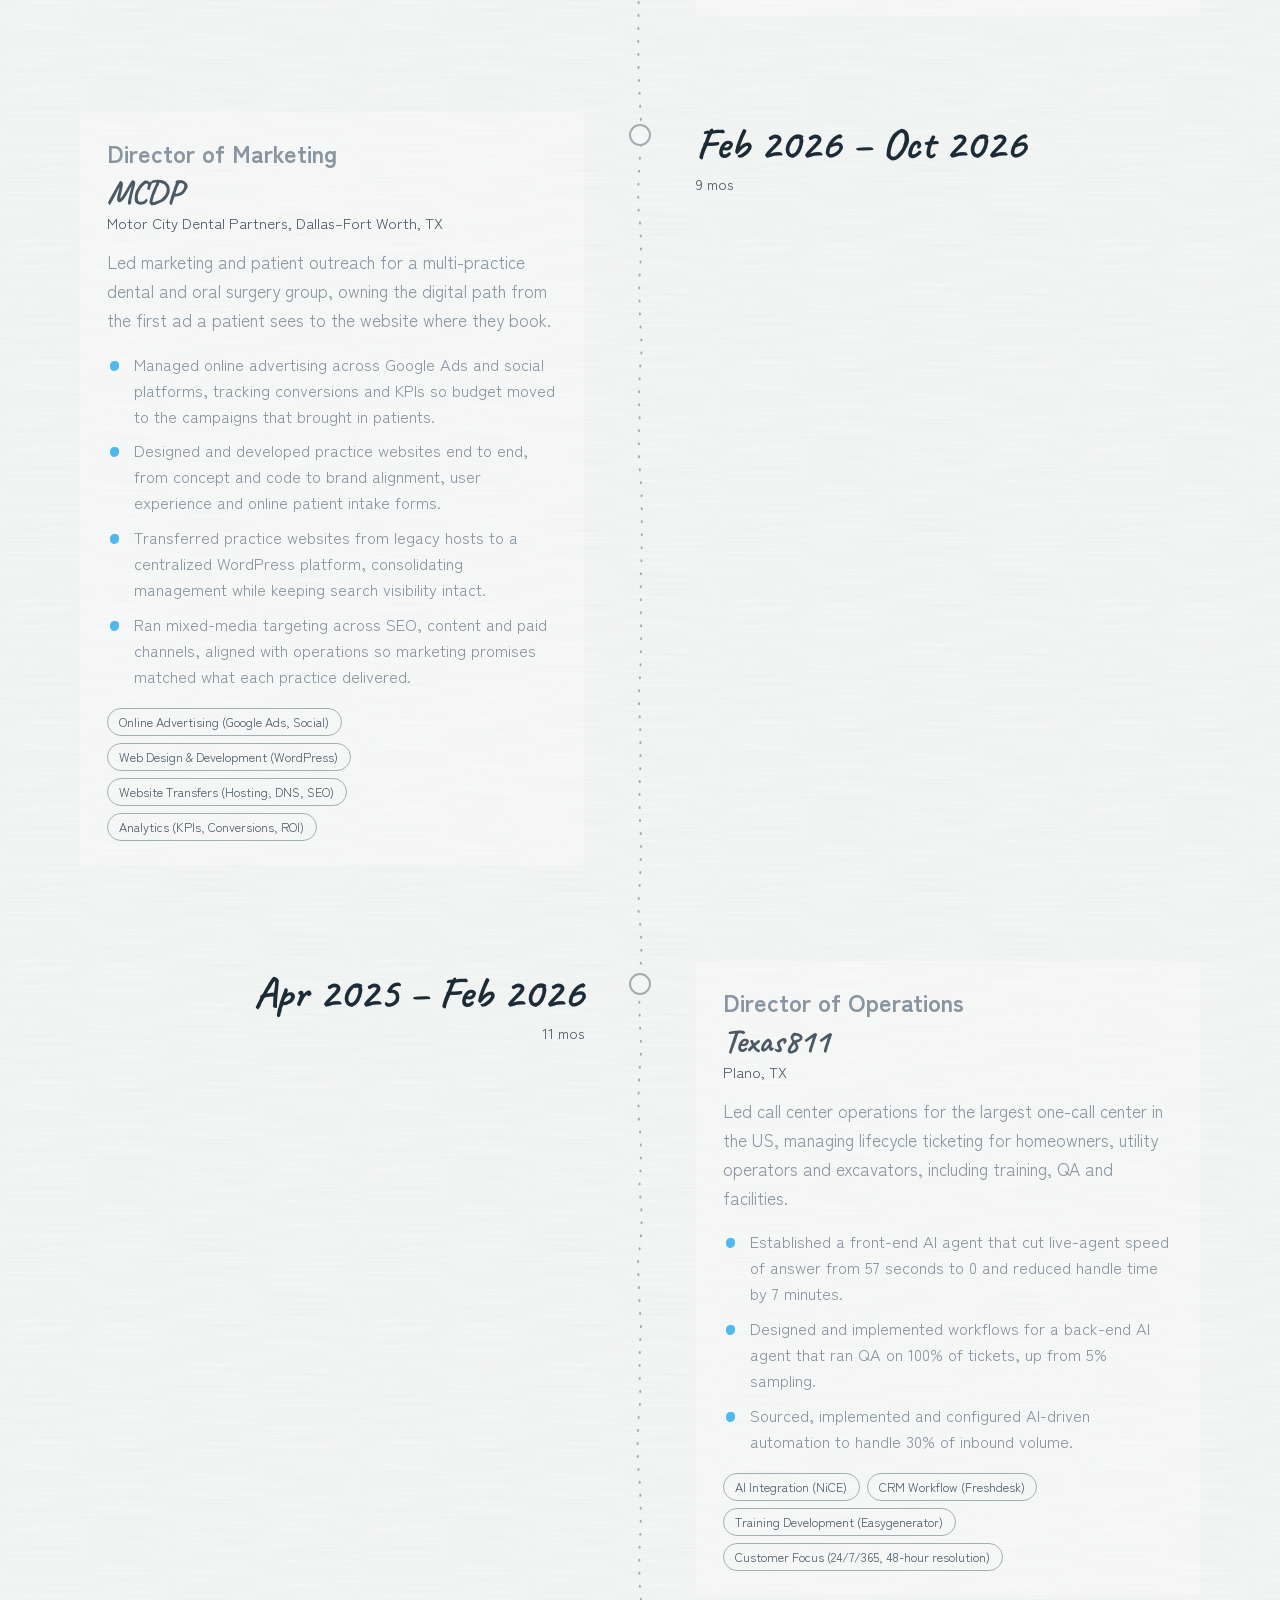
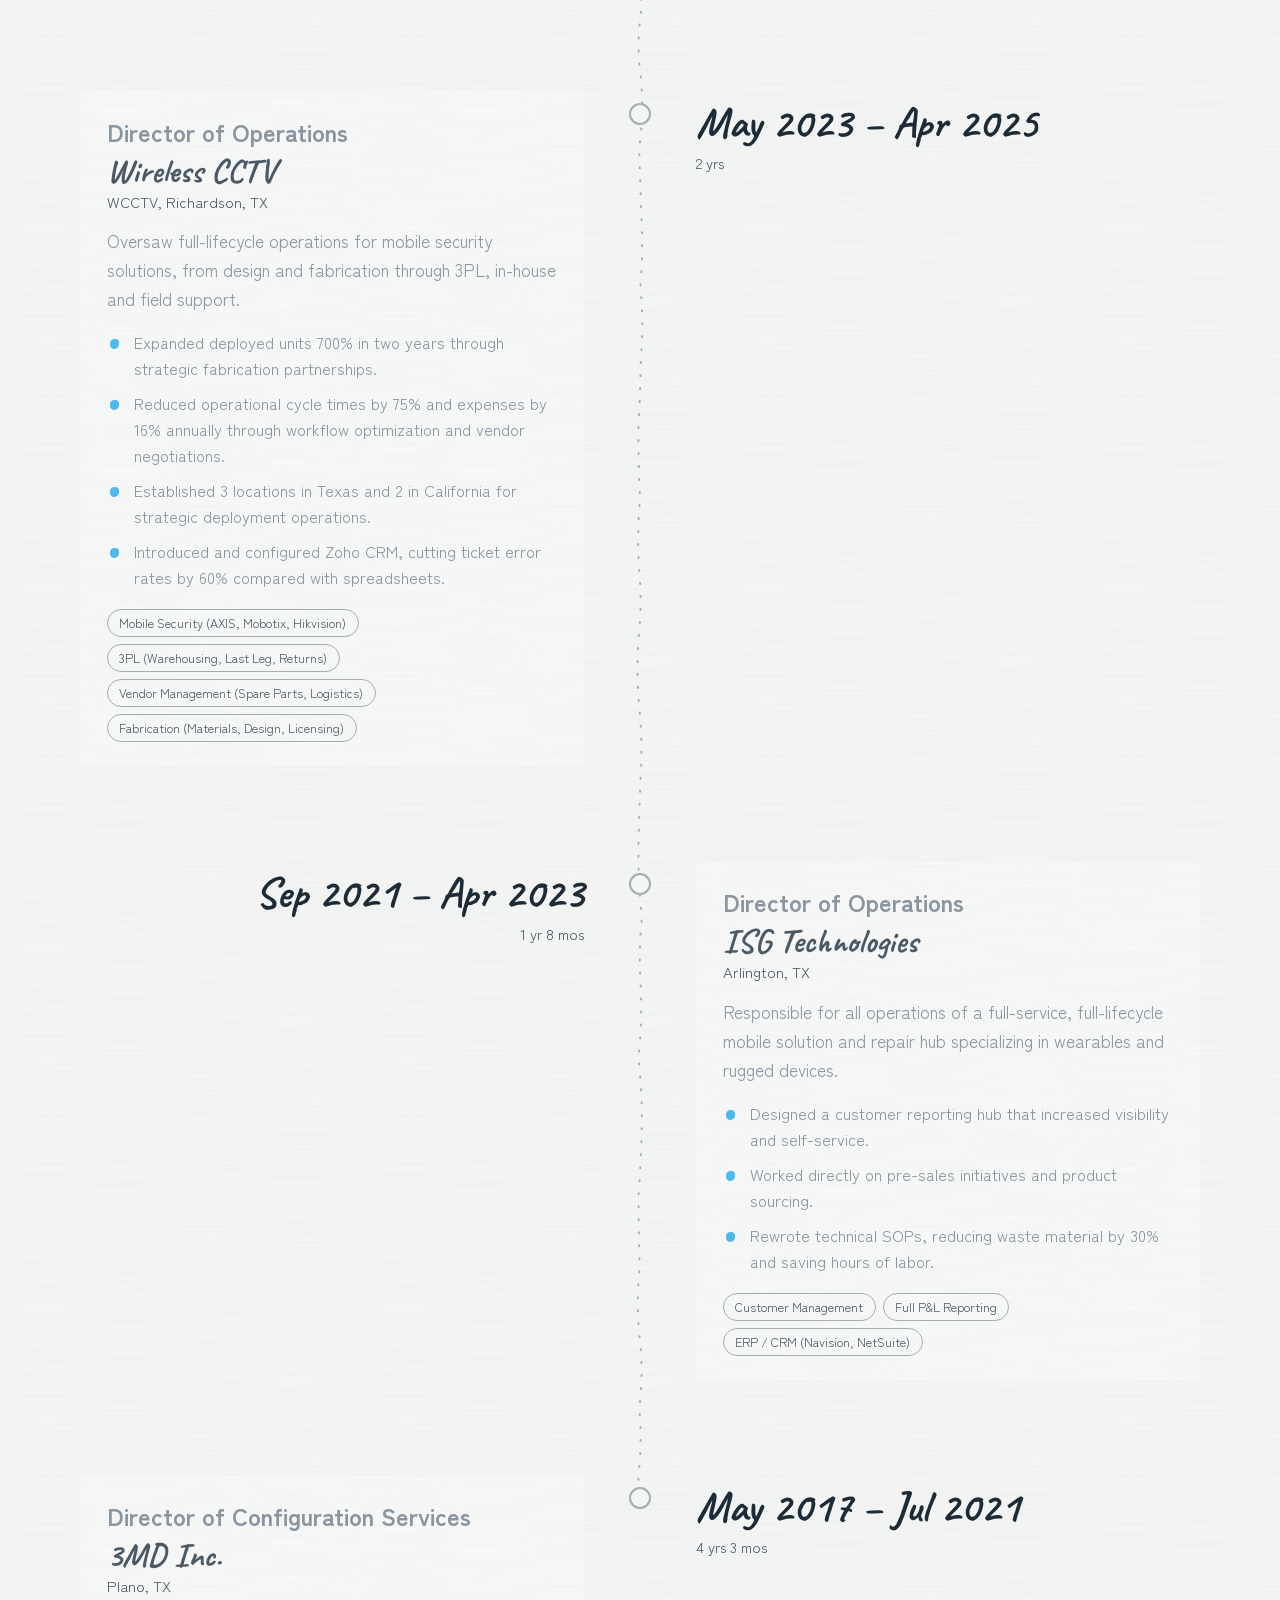
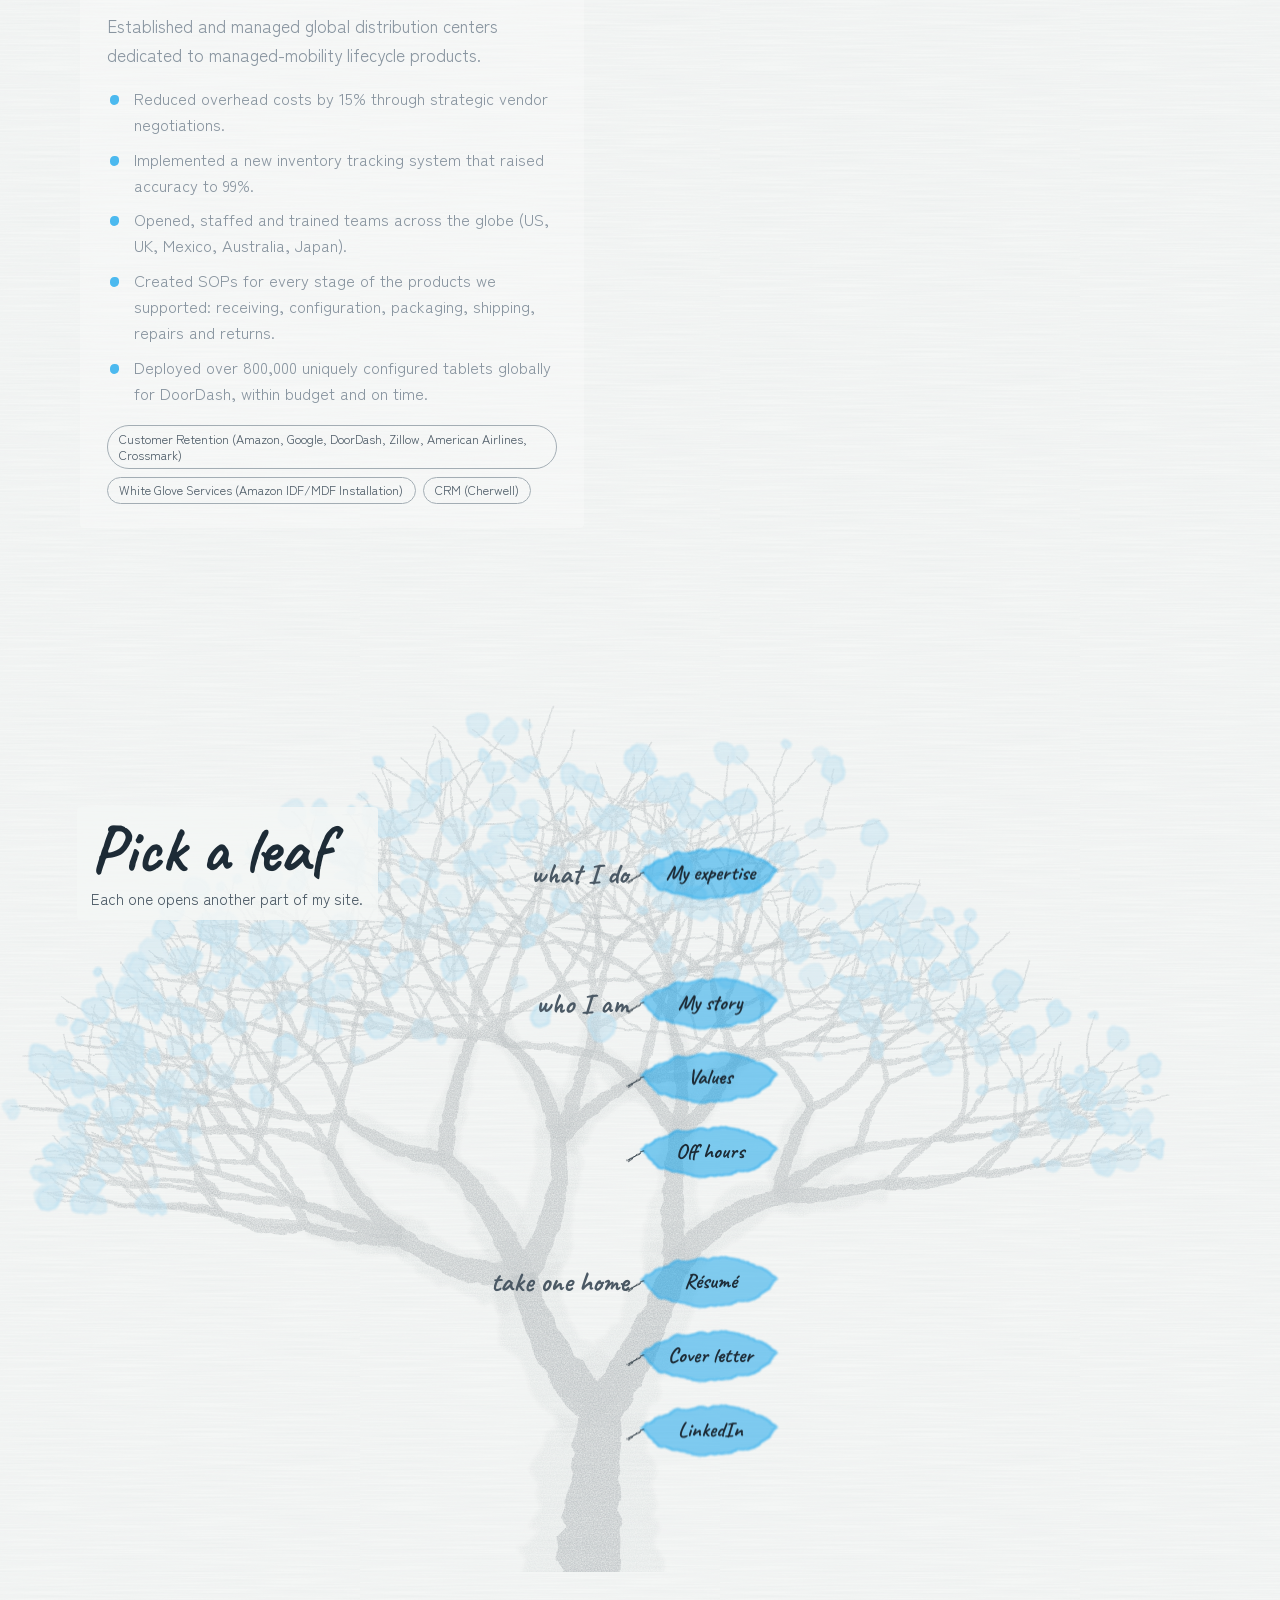
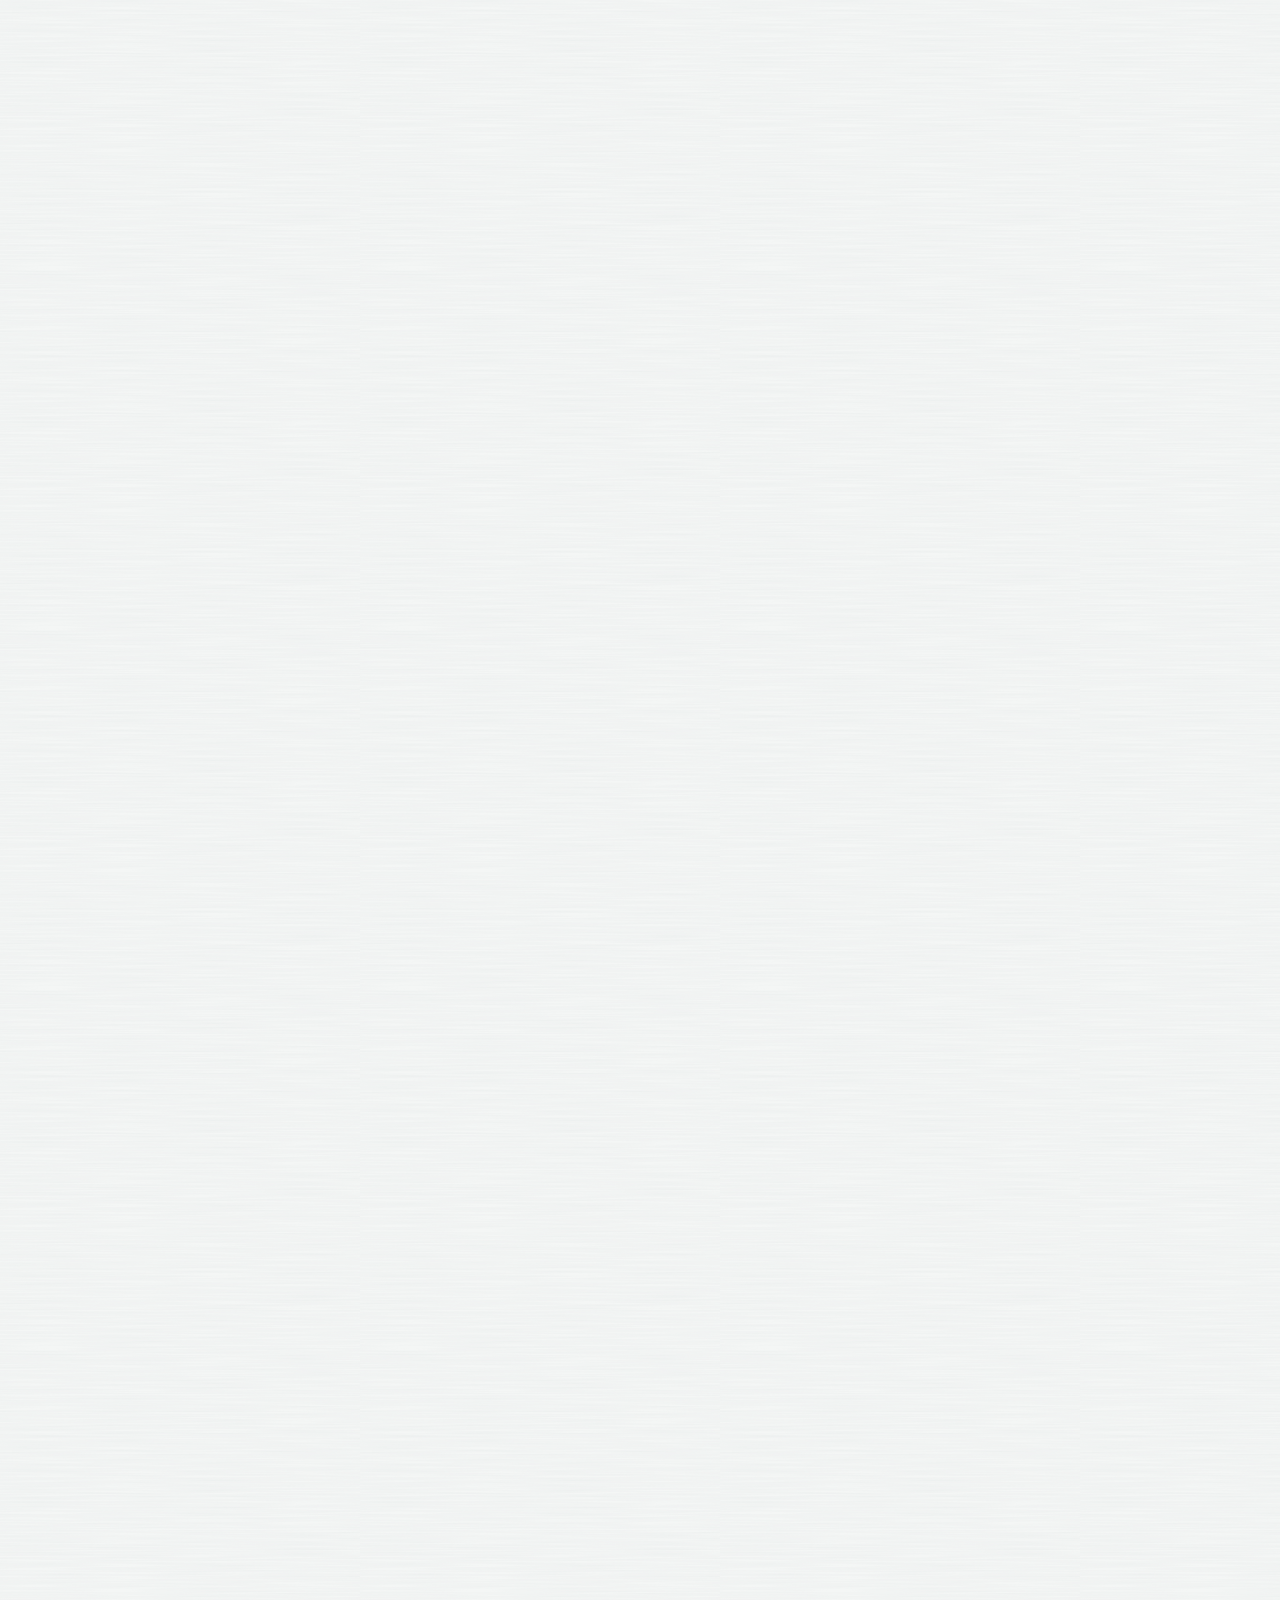
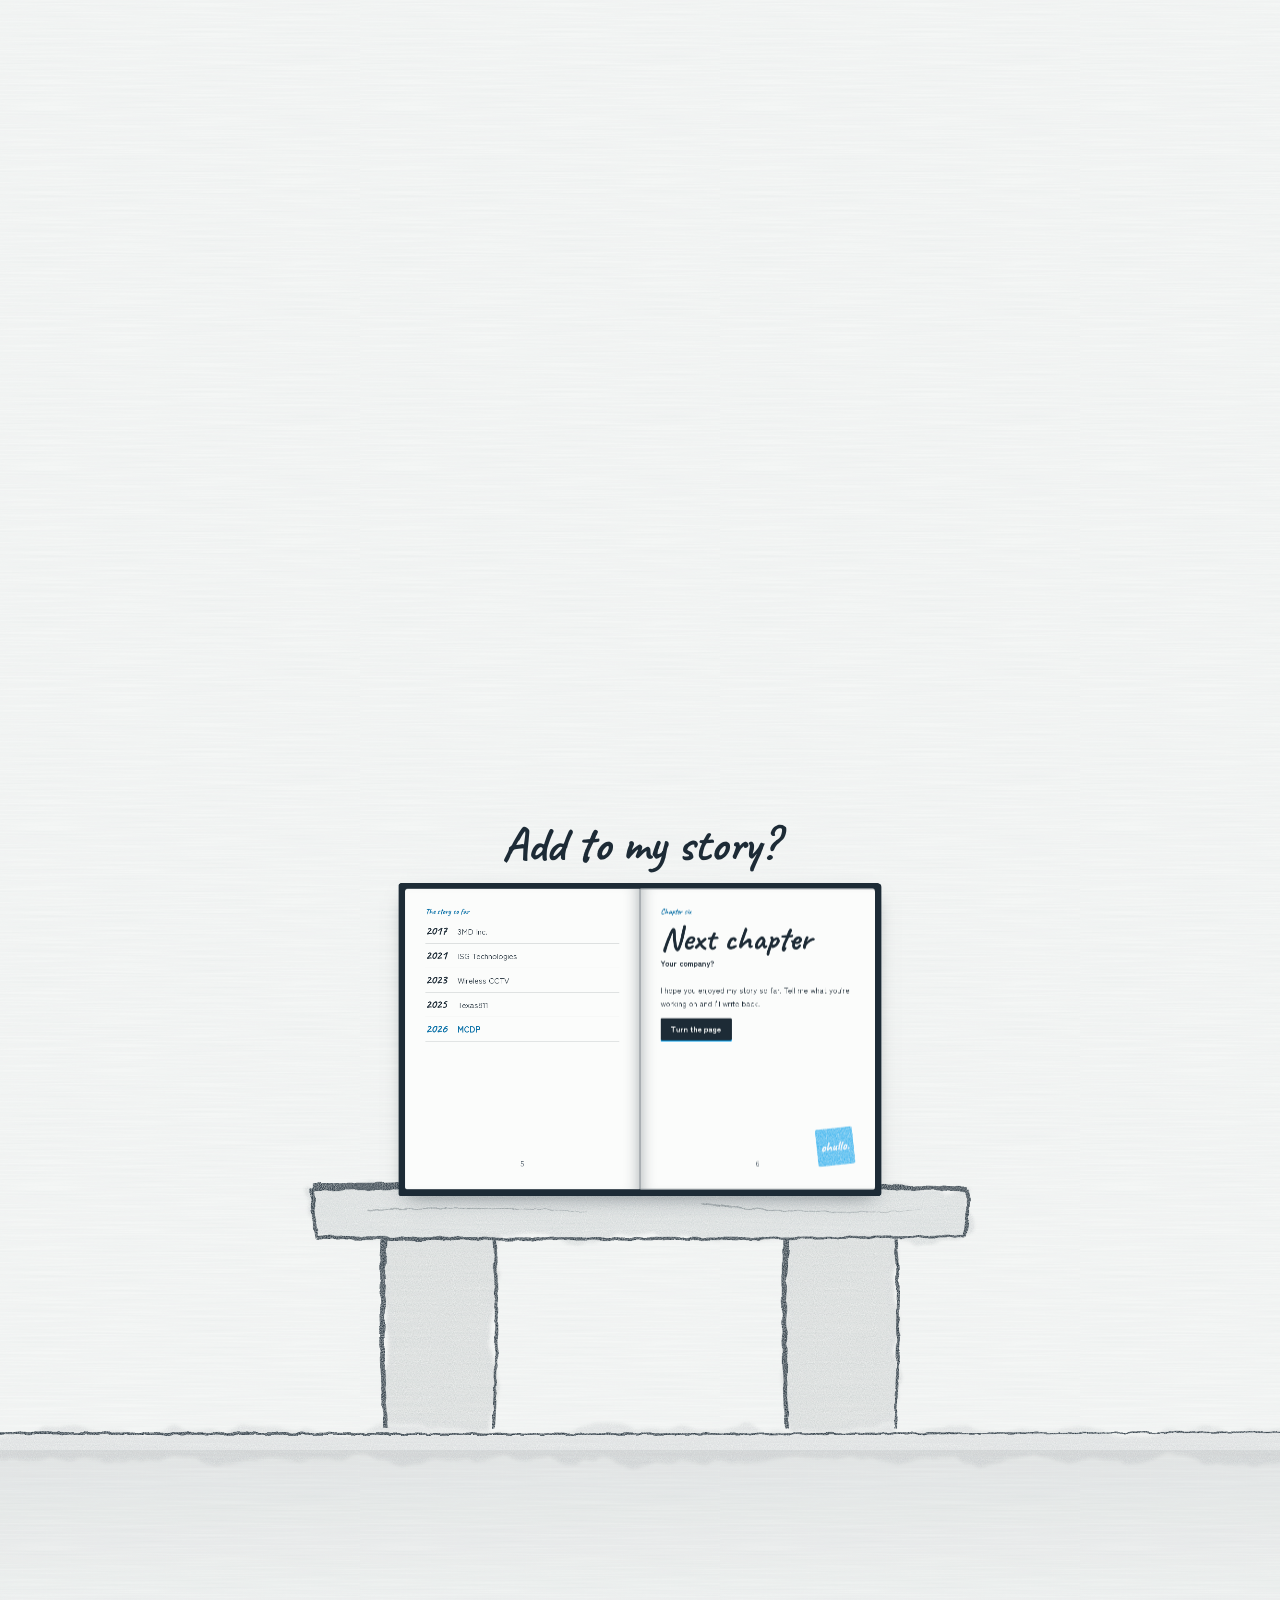
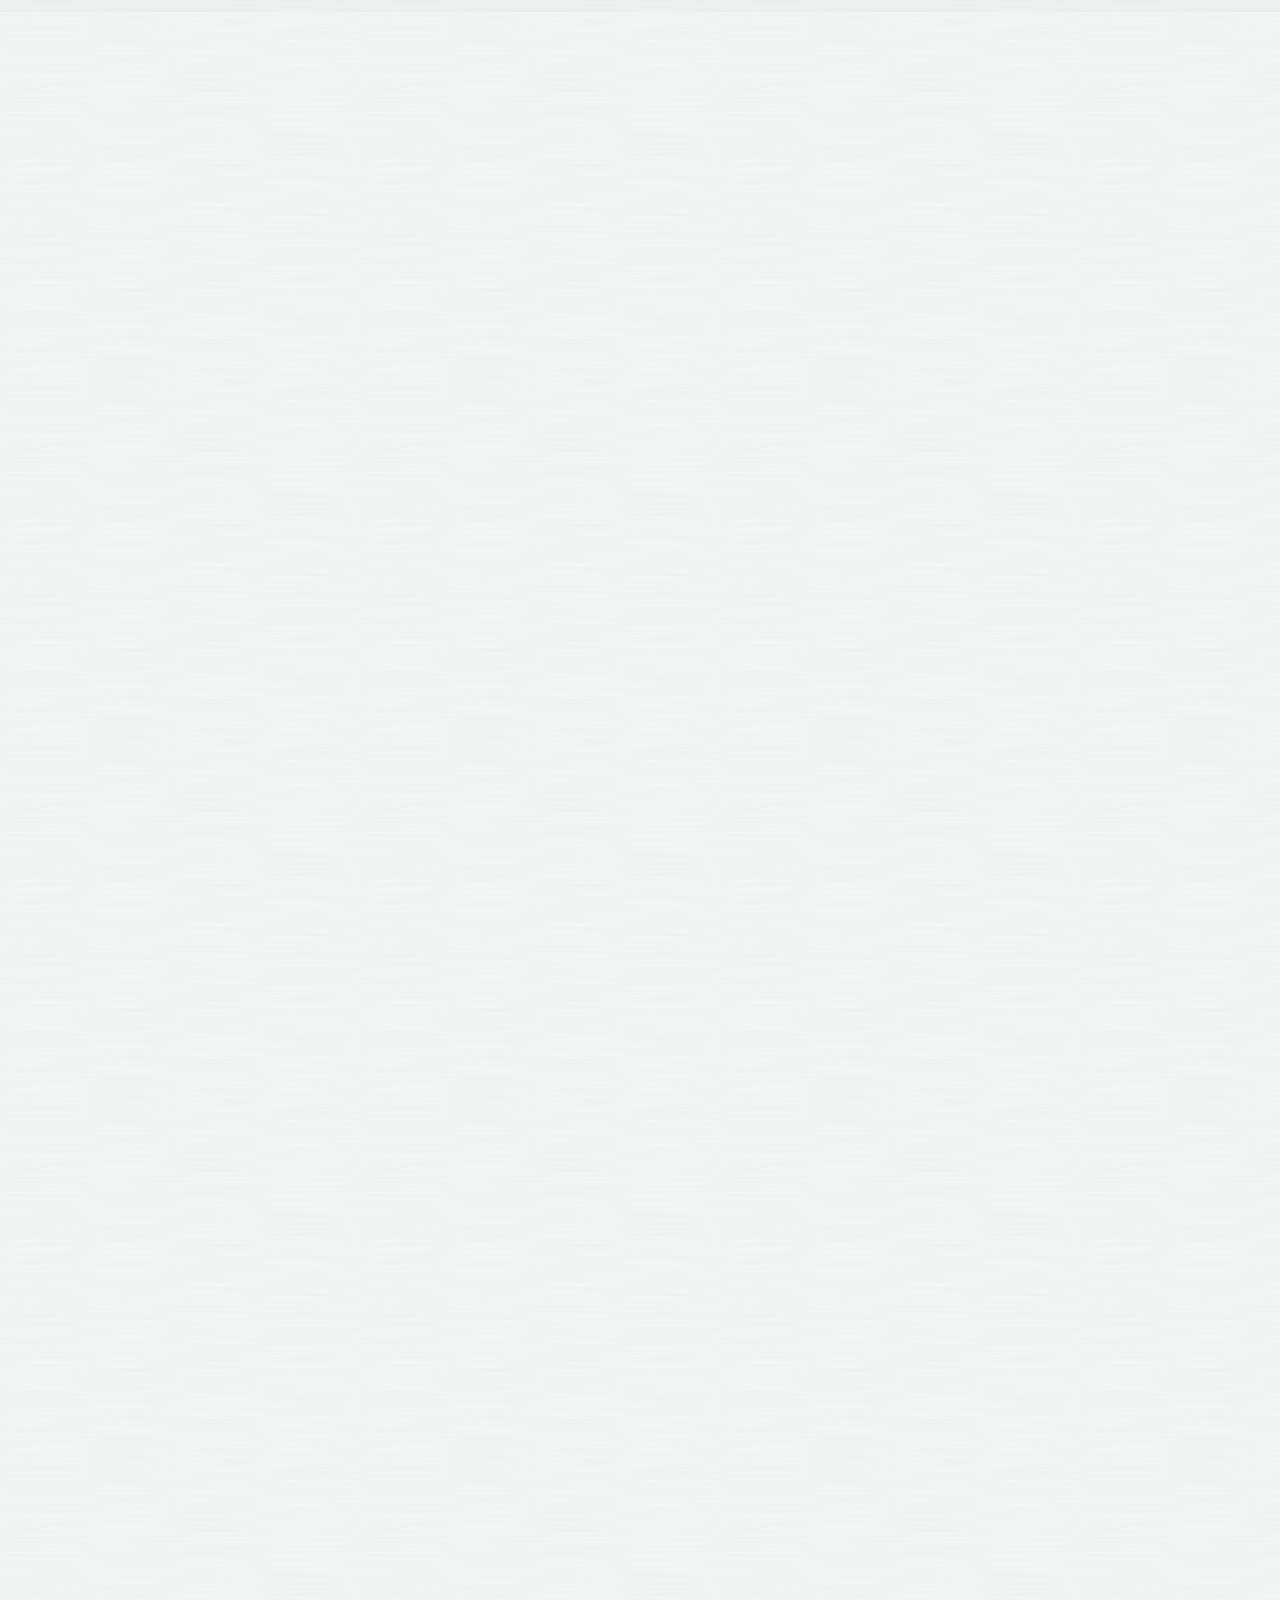
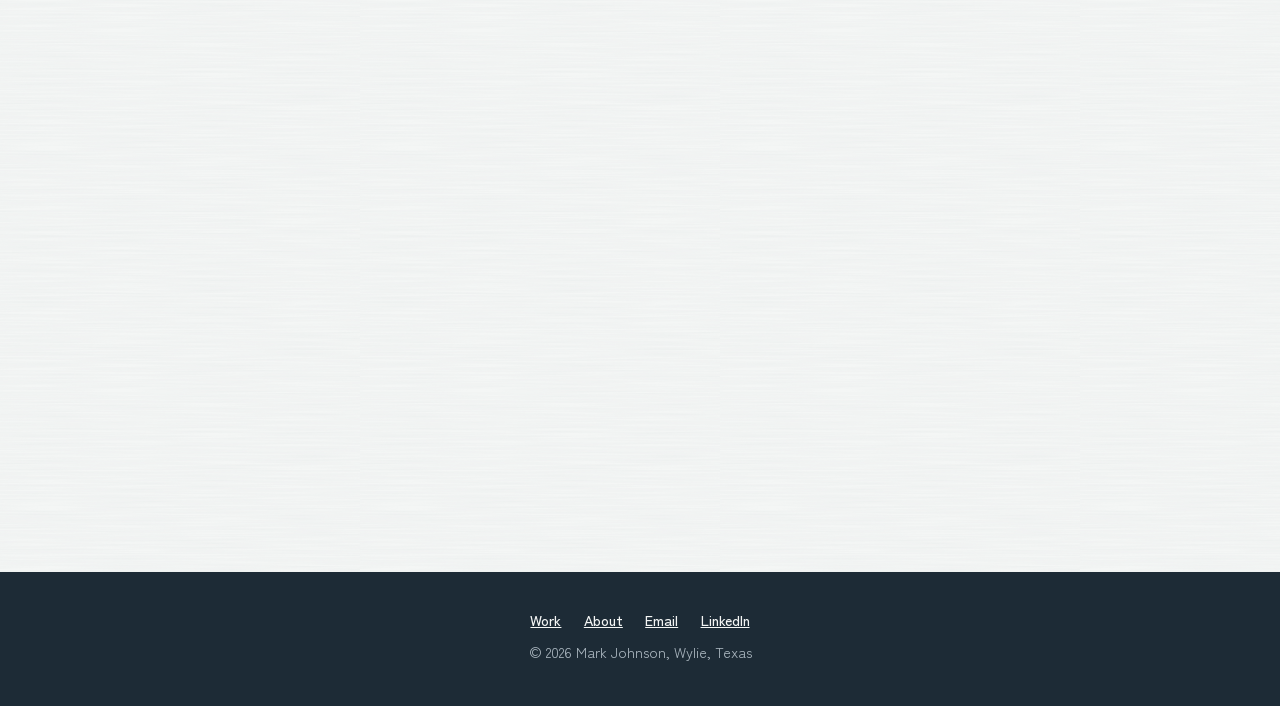
==== commit 70119e80: "Promotion to Director of Digital Strategy; tab icon; book copy - Timeline: new top role, Director of" ====
--- a/index.html
+++ b/index.html
@@ -4,8 +4,11 @@
 <meta charset="utf-8">
 <meta name="viewport" content="width=device-width, initial-scale=1">
 <title>ohullo. Mark Johnson</title>
-<meta name="description" content="Mark Johnson, Director of Marketing at MCDP and operations leader. Twenty years of making things work.">
+<meta name="description" content="Mark Johnson, Director of Digital Strategy at MCDP and operations leader. Twenty years of making things work.">
 <meta name="theme-color" content="#f4f6f5">
+<link rel="icon" href="favicon.ico" sizes="48x48">
+<link rel="icon" href="assets/favicon.svg" type="image/svg+xml">
+<link rel="apple-touch-icon" href="assets/apple-touch-icon.png">
 <script>document.documentElement.classList.add('js','pending');setTimeout(()=>document.documentElement.classList.remove('pending'),2500)</script>
 <link rel="preconnect" href="https://fonts.googleapis.com">
 <link rel="preconnect" href="https://fonts.gstatic.com" crossorigin>
@@ -228,7 +231,7 @@
       <h1 class="logo" id="logo"><span class="word">ohullo</span><span class="dot" id="logoDot"></span><span class="sr-only">. Mark Johnson</span></h1>
       <div class="intro" id="intro">
         <span class="hi">Hi, I'm Mark Johnson.</span>
-        <p>Director of Marketing at MCDP, and twenty years of making operations work before that.</p>
+        <p>Director of Digital Strategy at MCDP, and twenty years of making operations work before that.</p>
       </div>
     </div>
     <canvas class="sky-canvas" id="skyCanvas" aria-hidden="true"></canvas>
@@ -248,16 +251,38 @@
 
     <ol class="jobs">
       <li class="job">
-        <div class="when"><span class="dates">Feb 2026 – now</span><span class="dur" data-since="2026-02">Current role</span></div>
+        <div class="when"><span class="dates">Oct 2026 – now</span><span class="dur" data-since="2026-10">Current role</span></div>
+        <article class="card">
+          <h3 class="role">Director of Digital Strategy</h3>
+          <p class="org"><b>MCDP</b>Motor City Dental Partners, Dallas–Fort Worth, TX</p>
+          <p class="desc">Promoted to set the digital direction for a multi-practice dental and oral surgery group, guiding how every practice chooses, builds and grows the technology it runs on.</p>
+          <ul class="wins">
+            <li>Set digital strategy across the group, aligning websites, advertising, patient-facing tools and data with business goals.</li>
+            <li>Provide advanced technical guidance to leadership and practice teams on platforms, integrations, security and vendor choices.</li>
+            <li>Direct the growth of technology across the organization, from evaluating and rolling out new systems to scaling the infrastructure behind them.</li>
+            <li>Build technology roadmaps and KPIs that tie every investment to patient growth, efficiency and return.</li>
+          </ul>
+          <ul class="tags" aria-label="Tools and focus areas">
+            <li>Digital Strategy</li>
+            <li>Technical Leadership</li>
+            <li>Technology Roadmaps</li>
+            <li>Platforms &amp; Vendors</li>
+          </ul>
+        </article>
+        <span class="node" aria-hidden="true"></span>
+      </li>
+
+      <li class="job">
+        <div class="when"><span class="dates">Feb 2026 – Oct 2026</span><span class="dur">9 mos</span></div>
         <article class="card">
           <h3 class="role">Director of Marketing</h3>
           <p class="org"><b>MCDP</b>Motor City Dental Partners, Dallas–Fort Worth, TX</p>
-          <p class="desc">Lead marketing and patient outreach for a multi-practice dental and oral surgery group, owning the digital path from the first ad a patient sees to the website where they book.</p>
+          <p class="desc">Led marketing and patient outreach for a multi-practice dental and oral surgery group, owning the digital path from the first ad a patient sees to the website where they book.</p>
           <ul class="wins">
-            <li>Manage online advertising across Google Ads and social platforms, tracking conversions and KPIs so budget moves to the campaigns that bring in patients.</li>
-            <li>Design and develop practice websites end to end, from concept and code to brand alignment, user experience and online patient intake forms.</li>
-            <li>Transfer practice websites from legacy hosts to a centralized WordPress platform, consolidating management while keeping search visibility intact.</li>
-            <li>Run mixed-media targeting across SEO, content and paid channels, aligned with operations so marketing promises match what each practice delivers.</li>
+            <li>Managed online advertising across Google Ads and social platforms, tracking conversions and KPIs so budget moved to the campaigns that brought in patients.</li>
+            <li>Designed and developed practice websites end to end, from concept and code to brand alignment, user experience and online patient intake forms.</li>
+            <li>Transferred practice websites from legacy hosts to a centralized WordPress platform, consolidating management while keeping search visibility intact.</li>
+            <li>Ran mixed-media targeting across SEO, content and paid channels, aligned with operations so marketing promises matched what each practice delivered.</li>
           </ul>
           <ul class="tags" aria-label="Tools and focus areas">
             <li>Online Advertising (Google Ads, Social)</li>
@@ -424,7 +449,7 @@
             <p class="kicker">Chapter six</p>
             <h2 class="nc" id="ncTitle">Next chapter</h2>
             <p class="nc-sub">Your company?</p>
-            <p>Five chapters in, and I'm ready for the next one. Tell me what you're working on and I'll write back.</p>
+            <p>I hope you enjoyed my story so far. Tell me what you're working on and I'll write back.</p>
             <a class="turn-btn" href="#contact">Turn the page</a>
             <span class="seal" aria-hidden="true">ohullo.</span>
             <p class="pg">6</p>
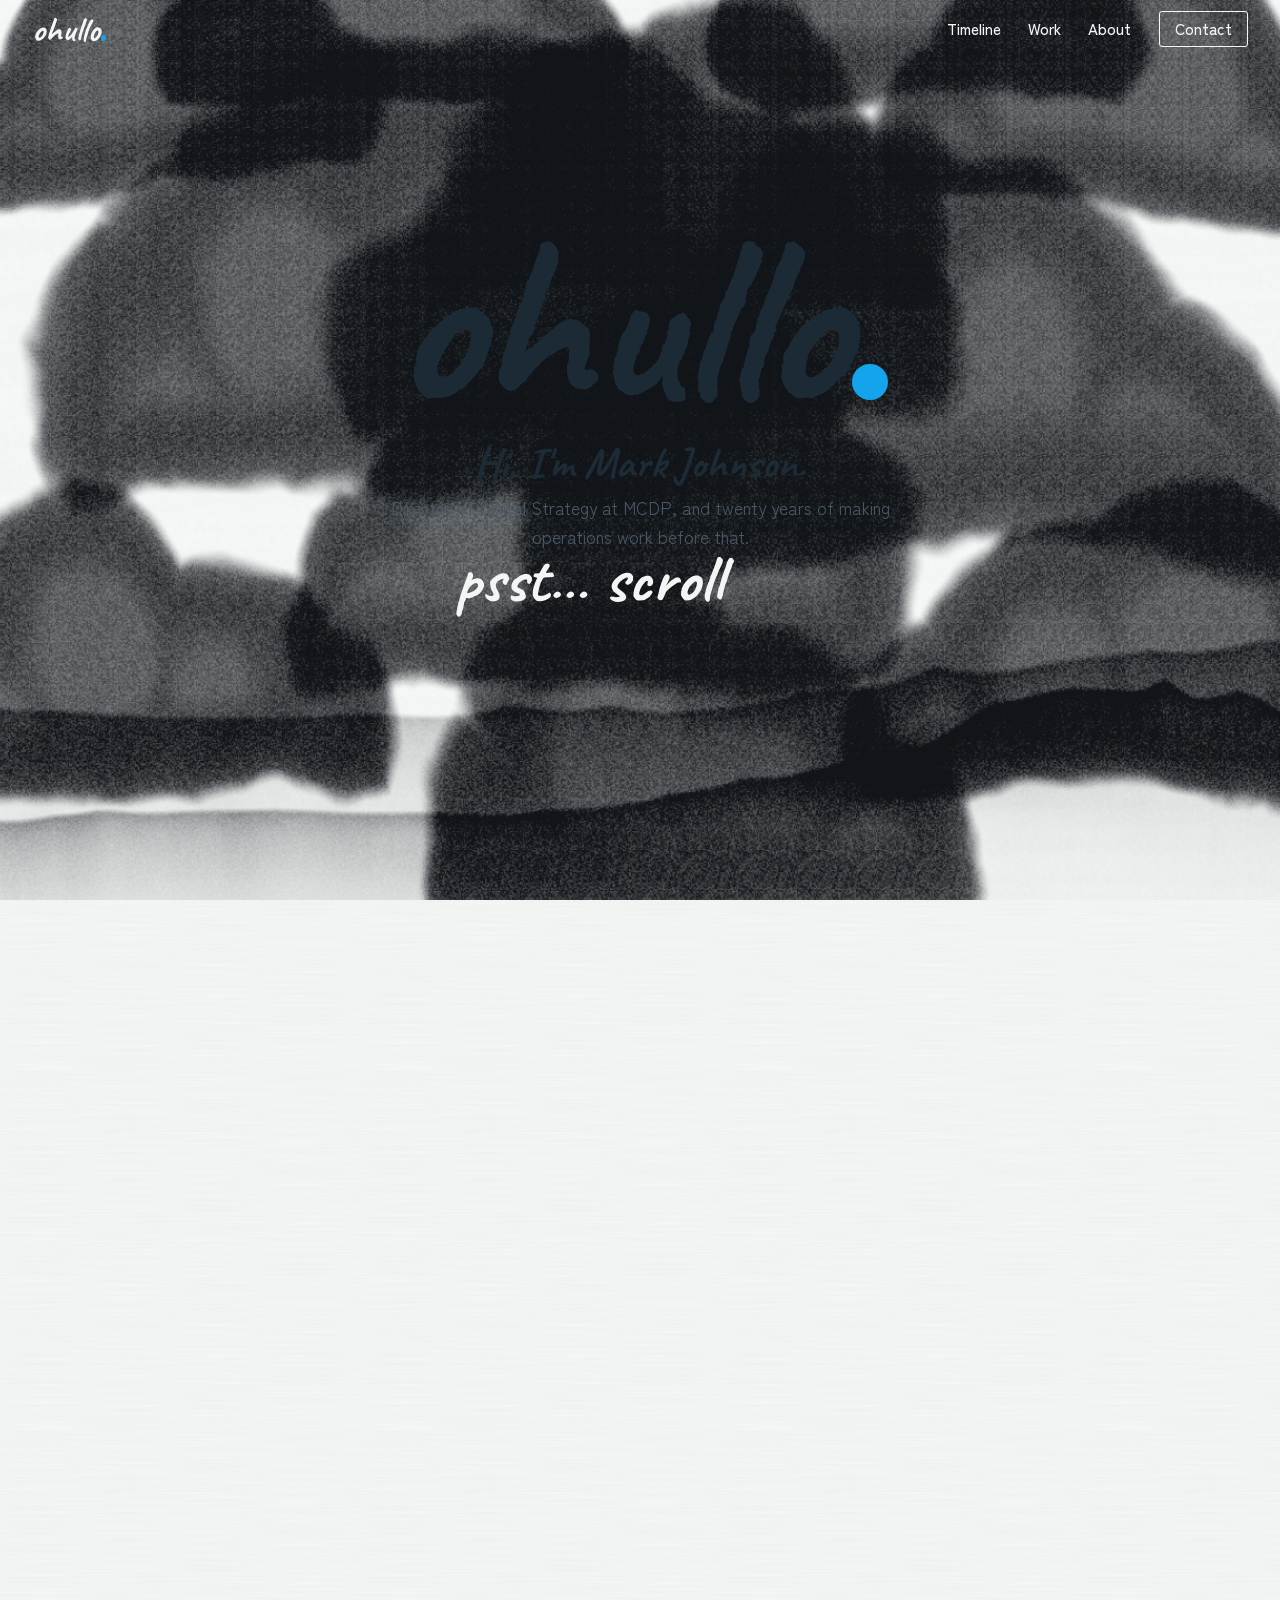
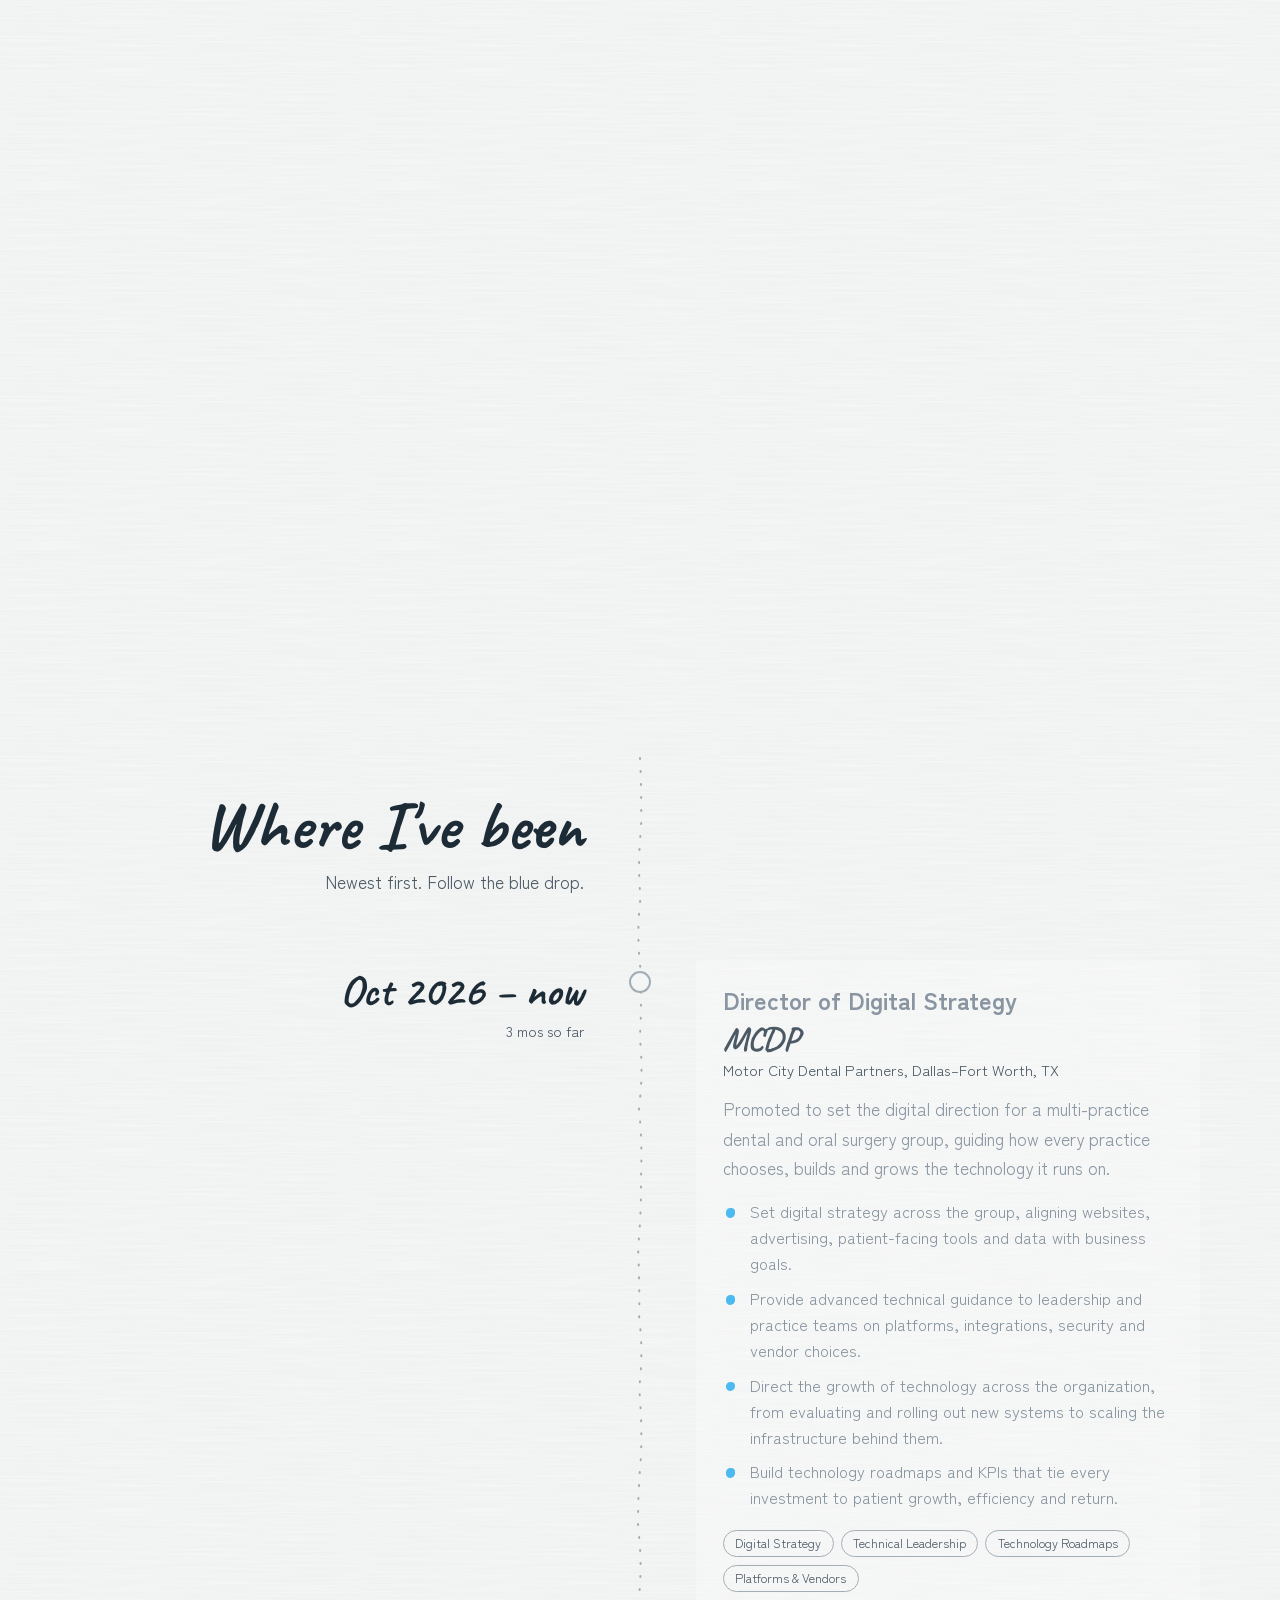
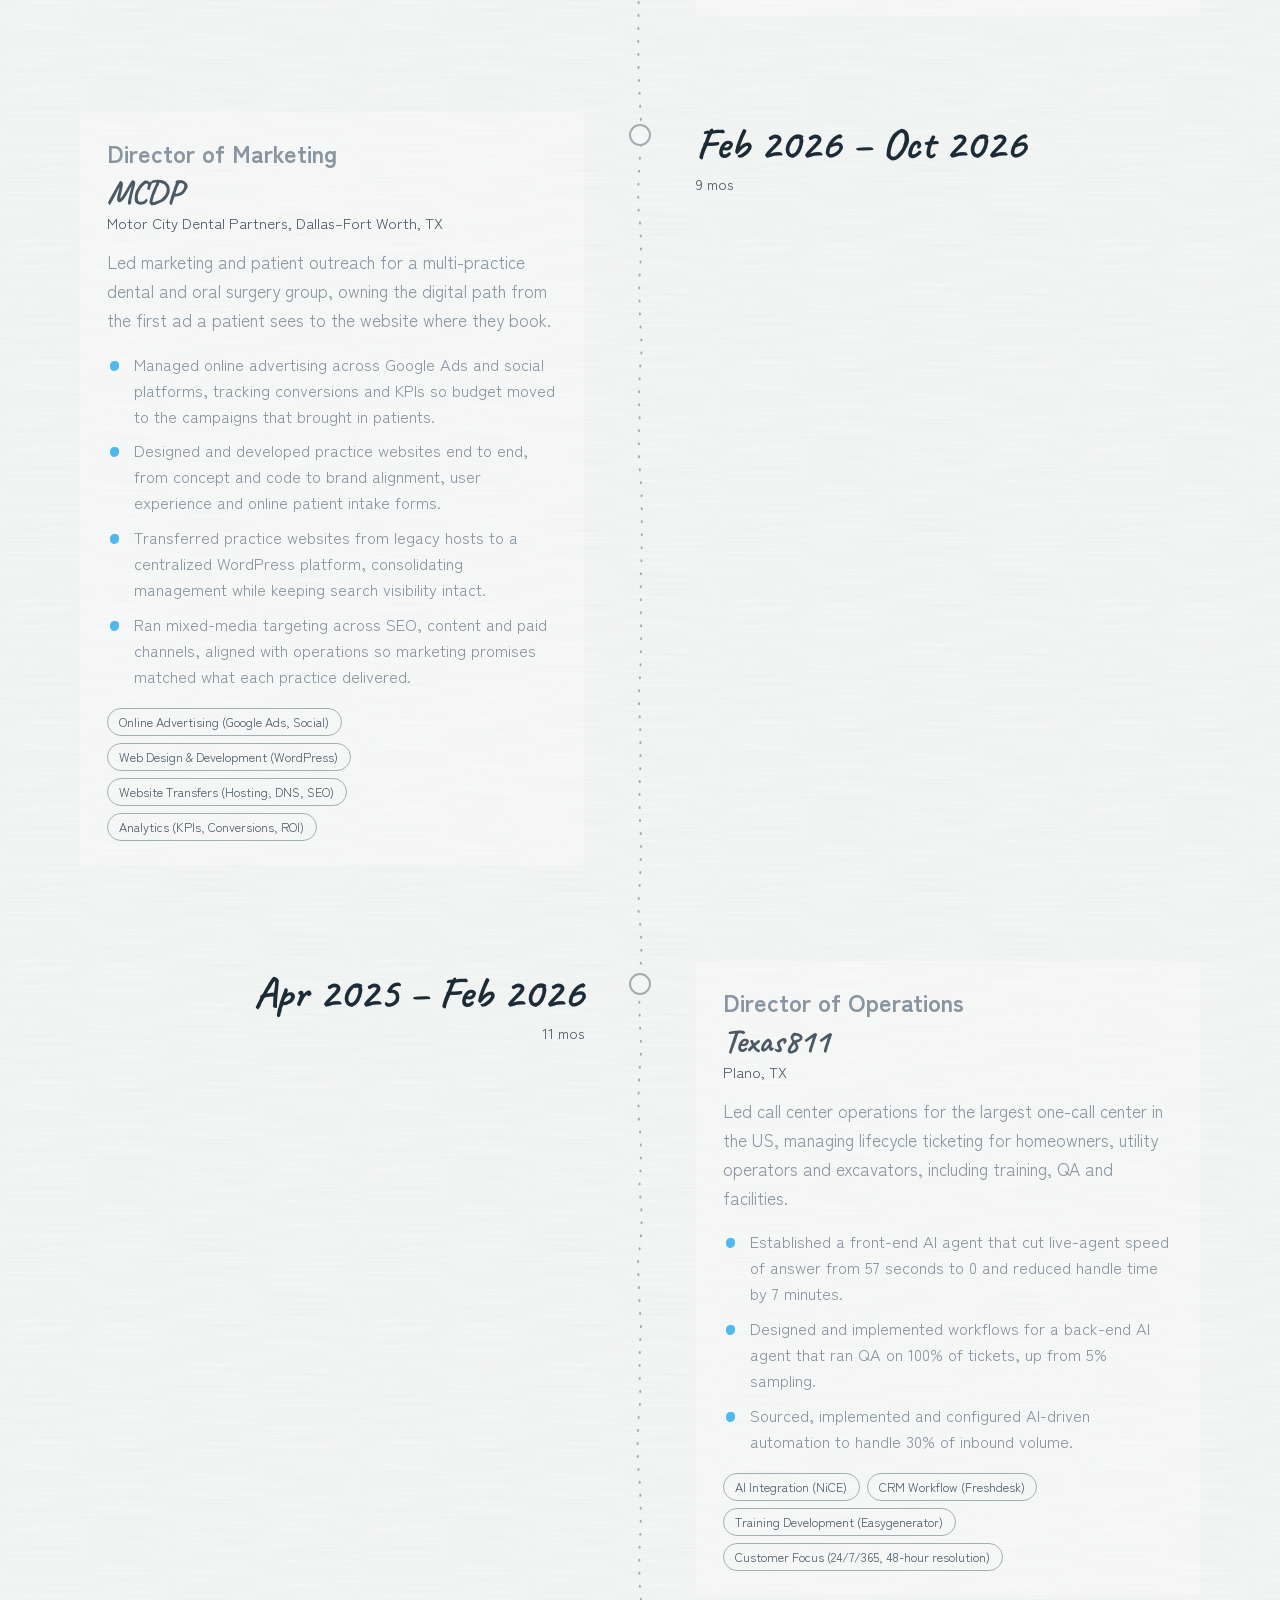
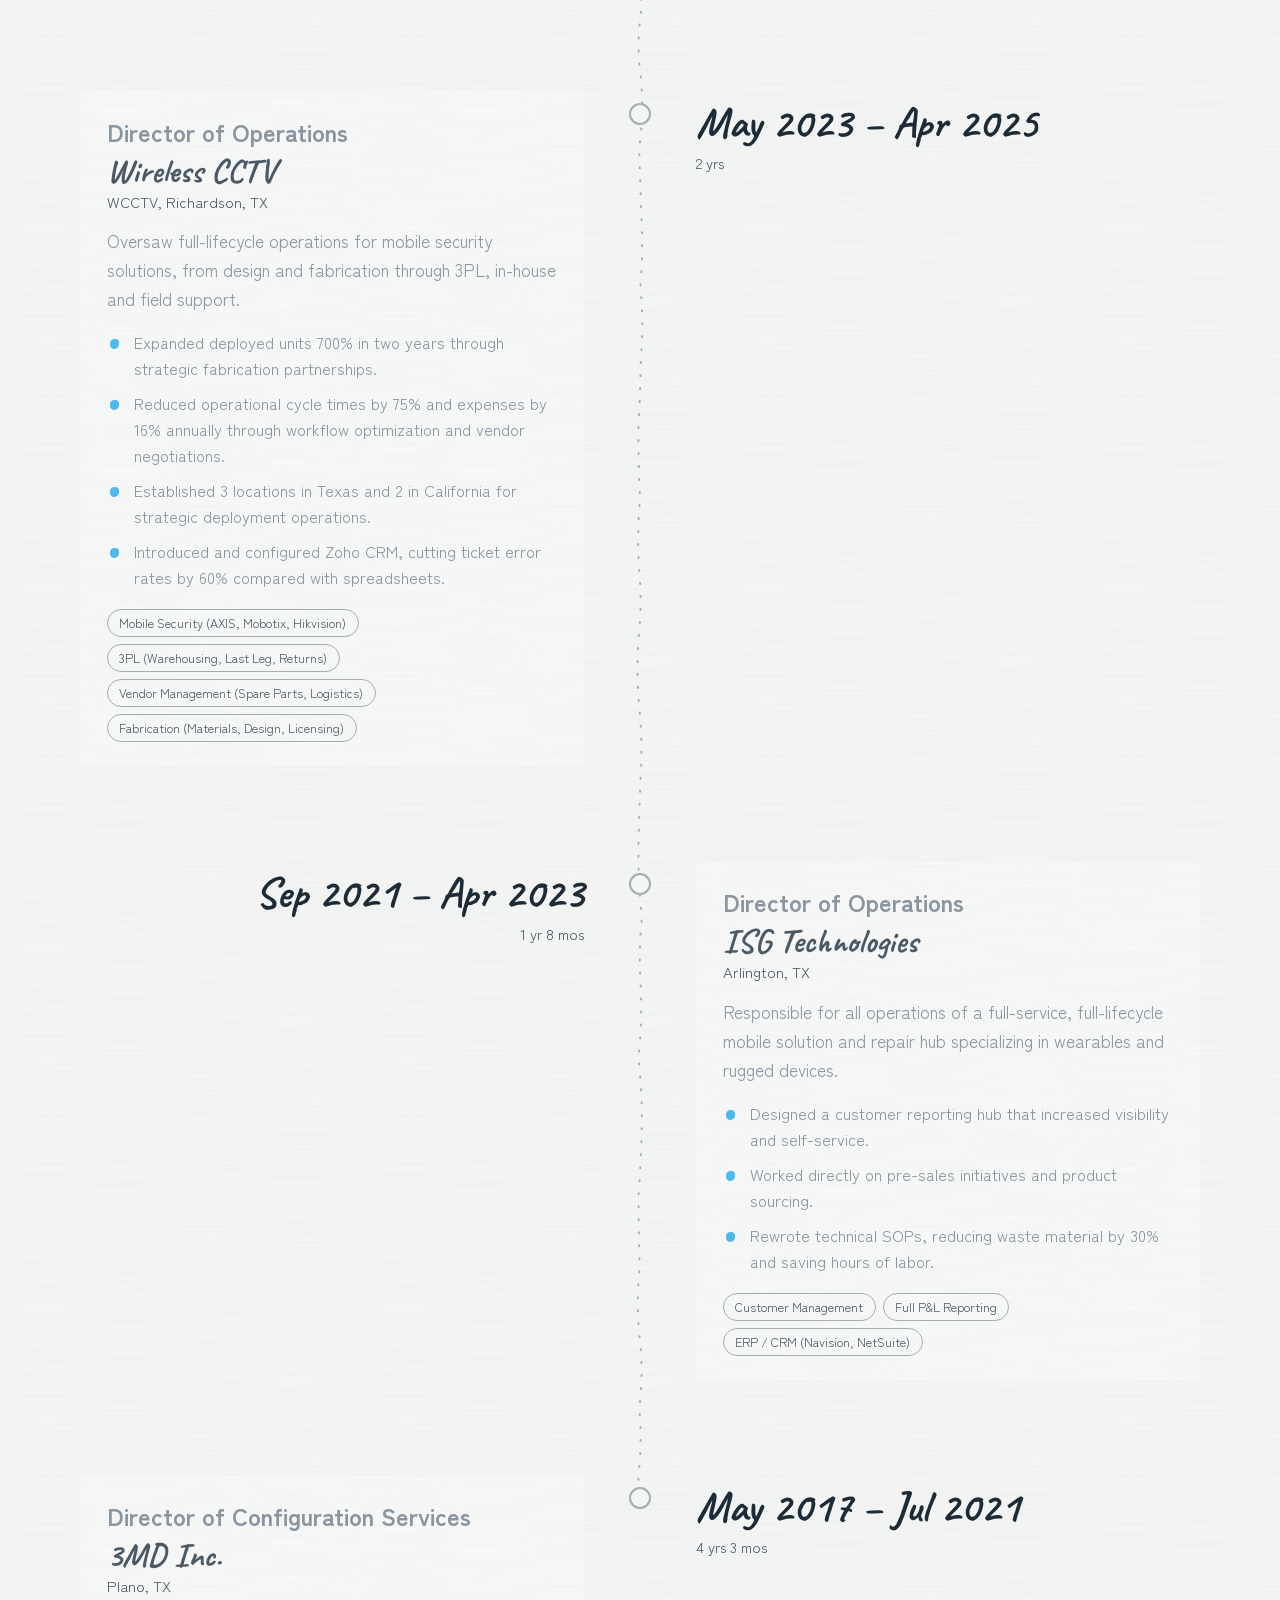
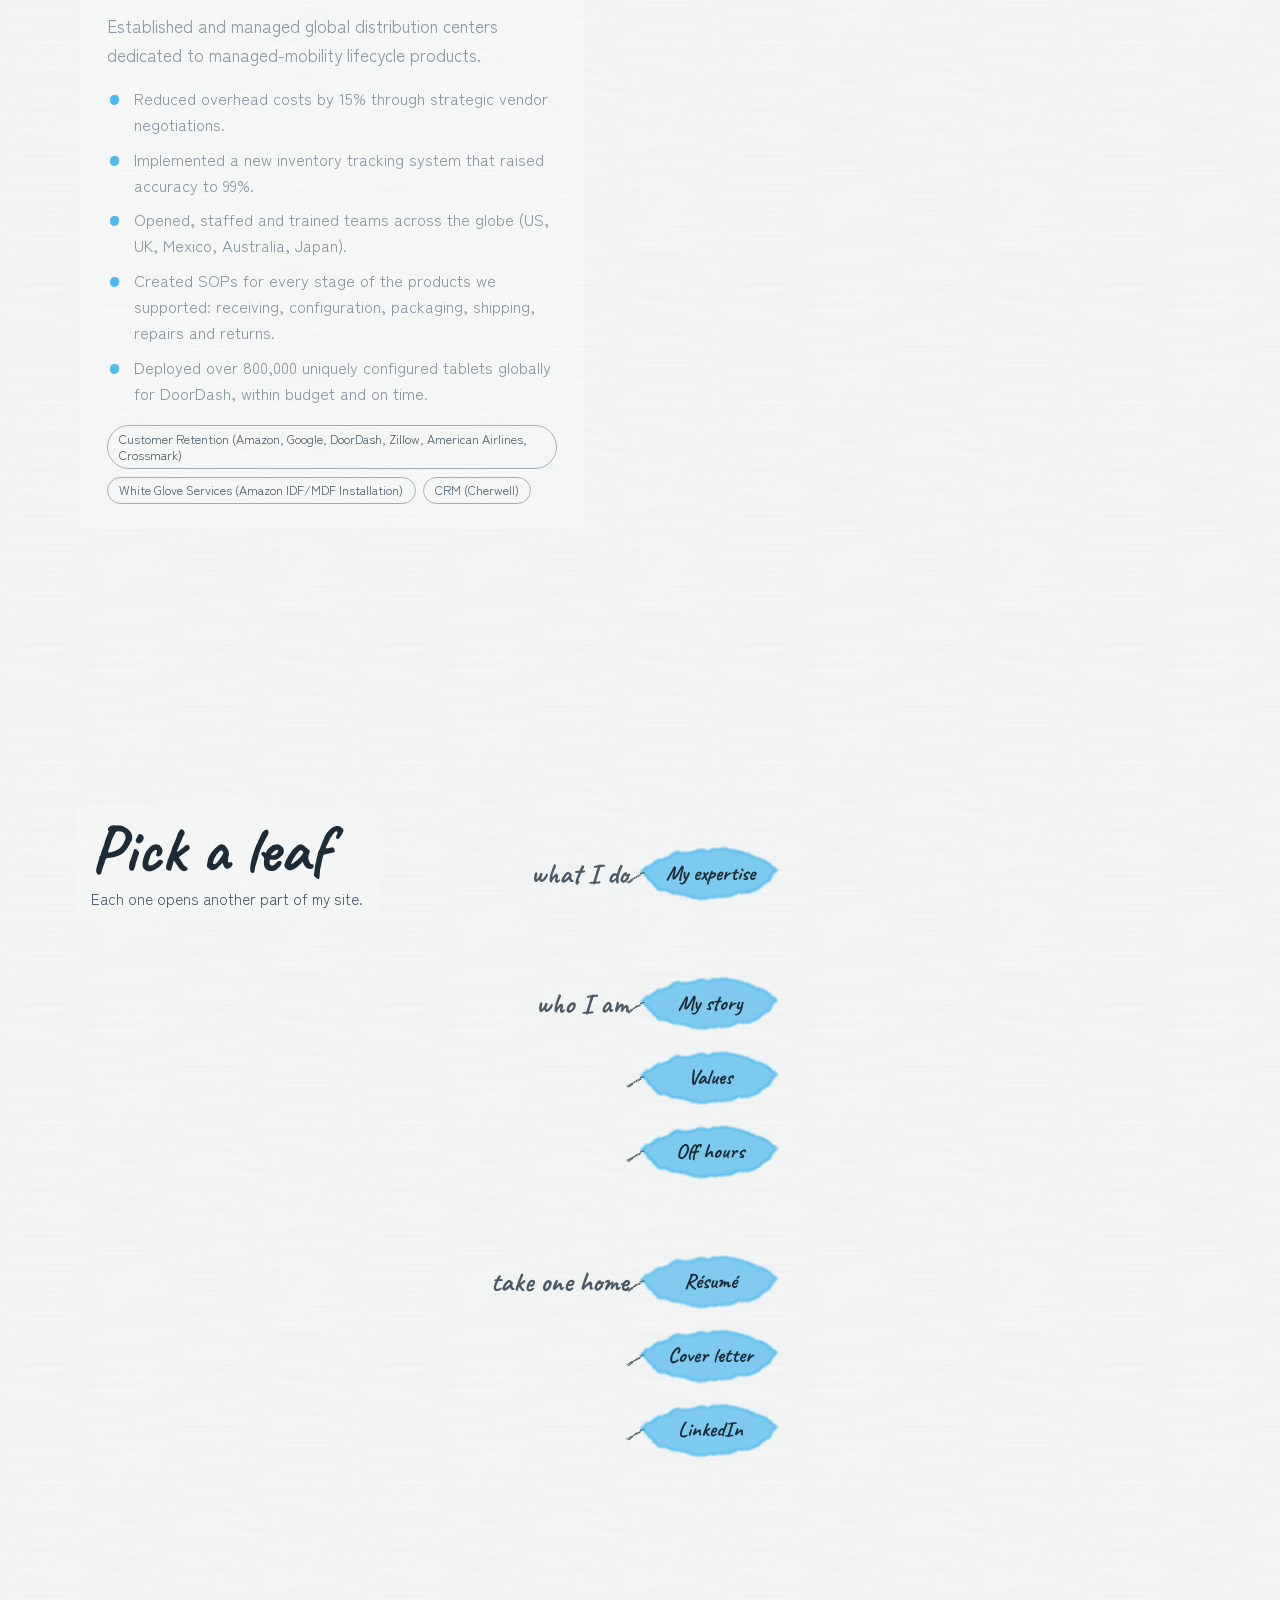
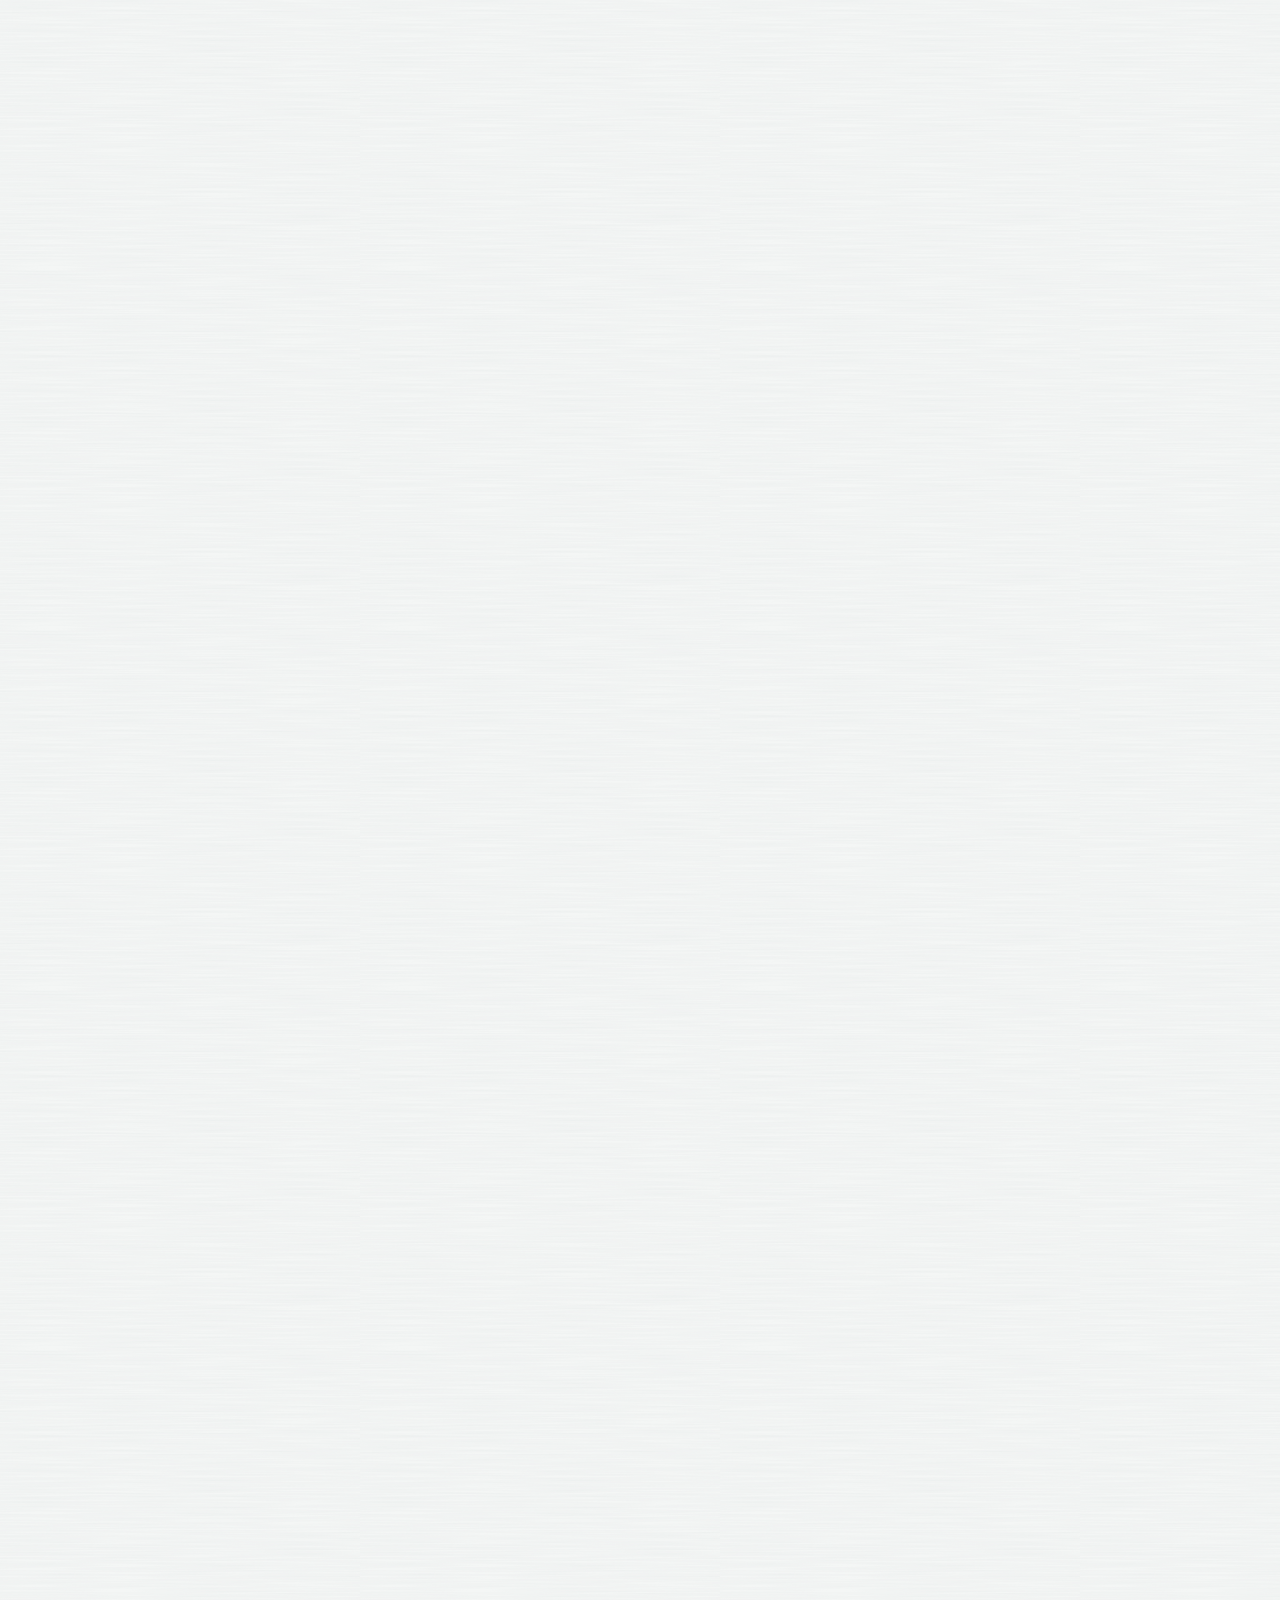
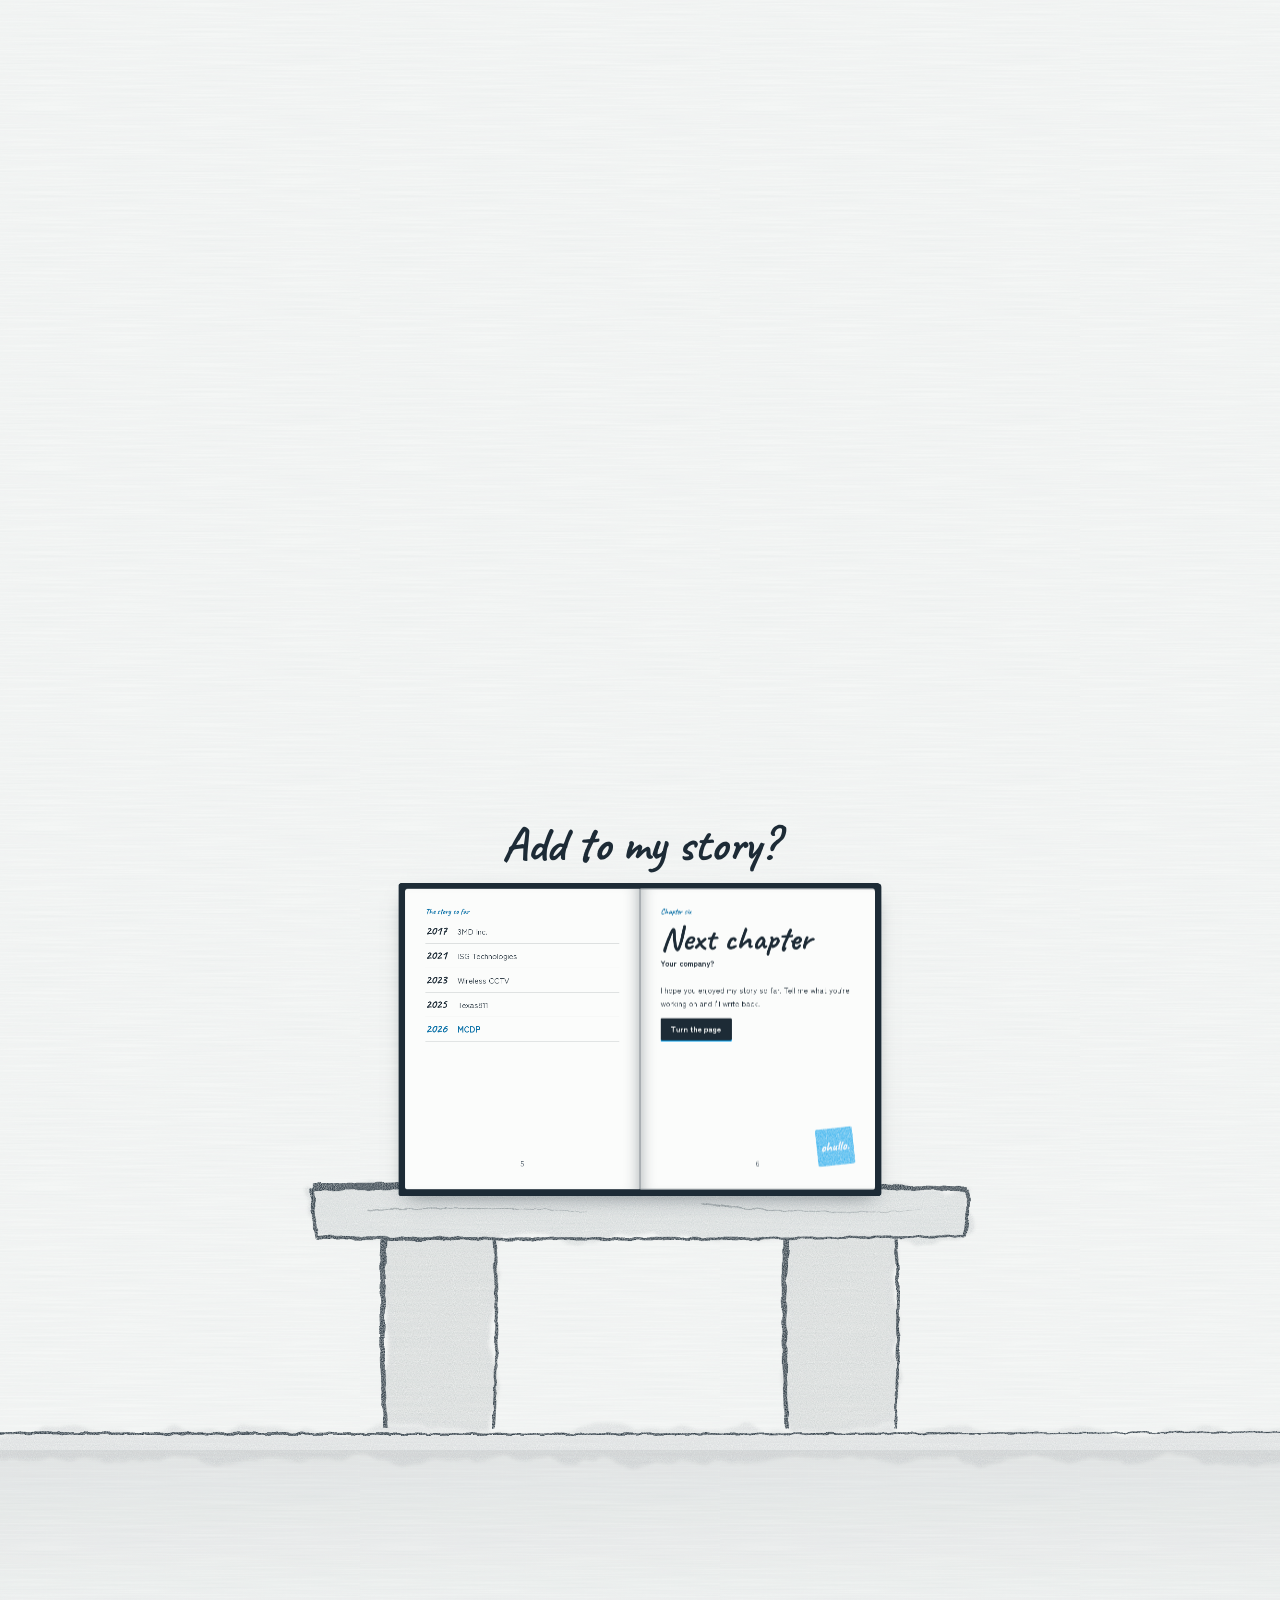
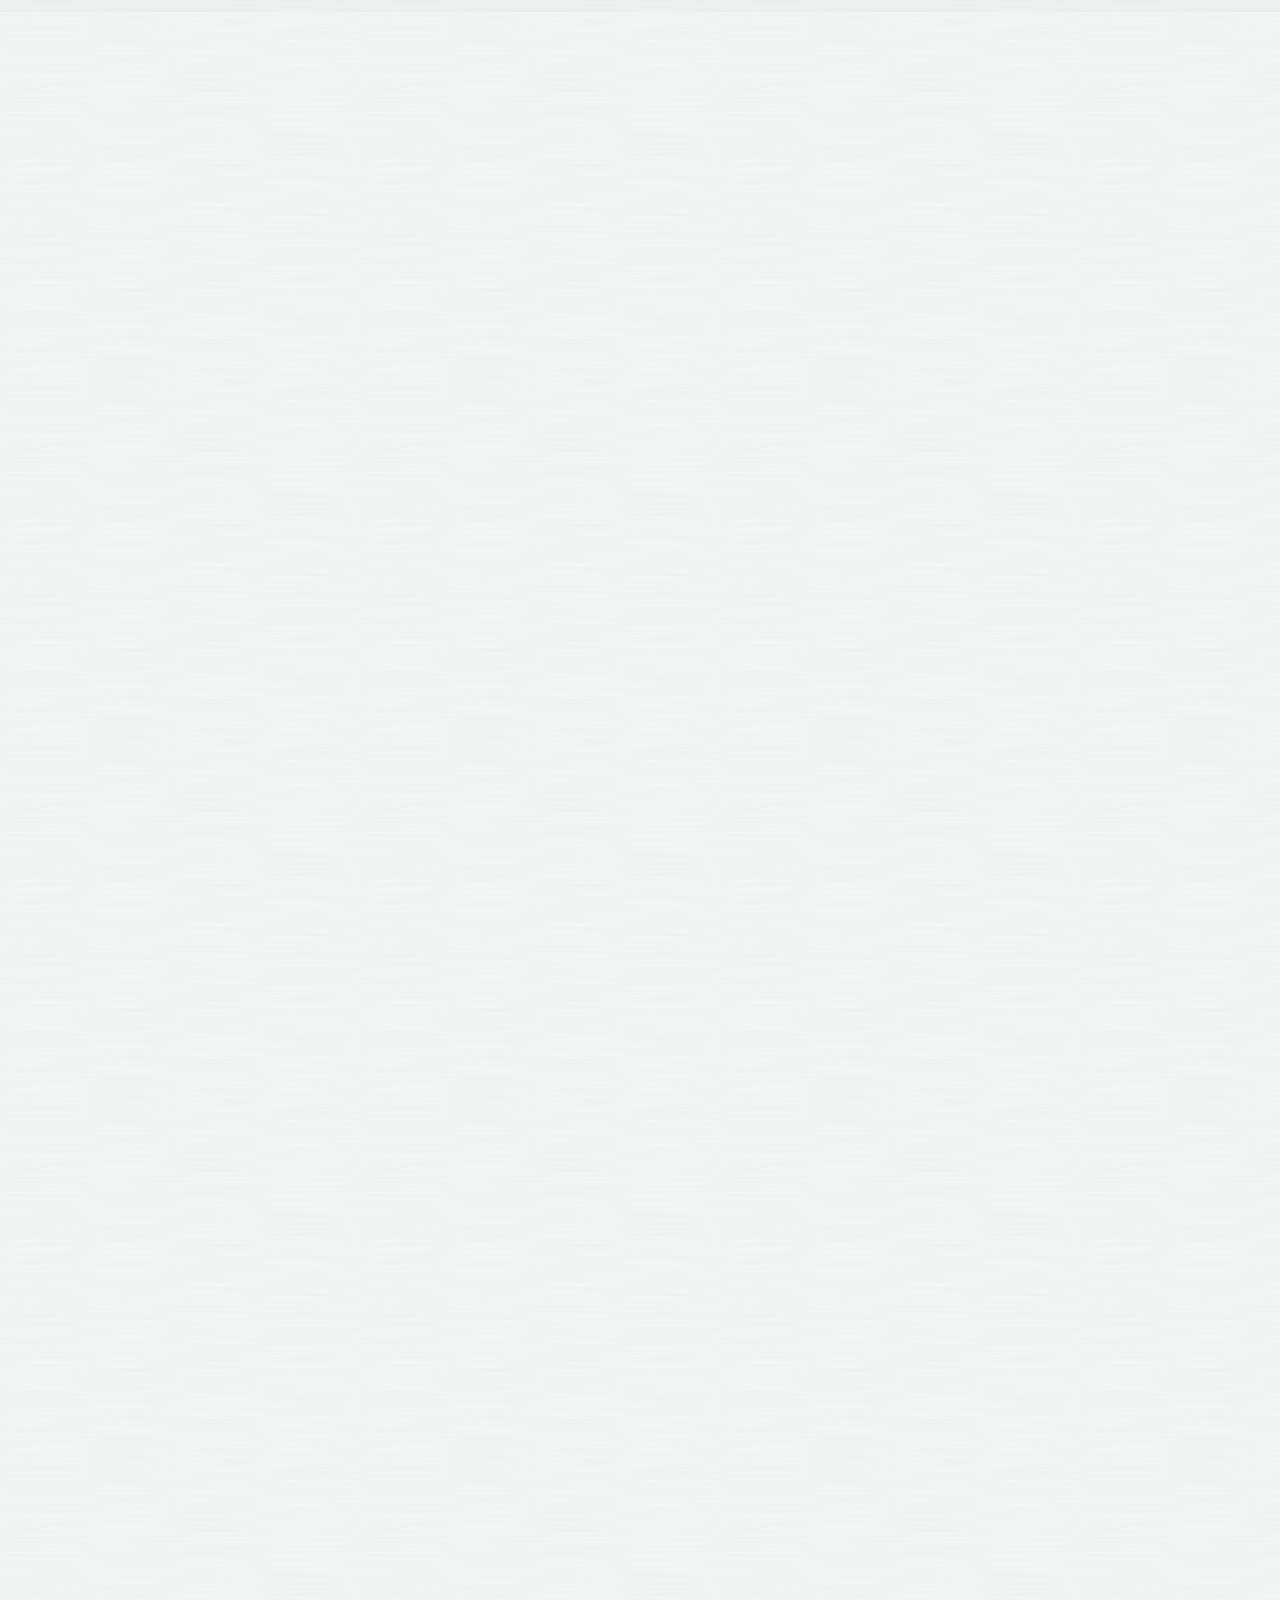
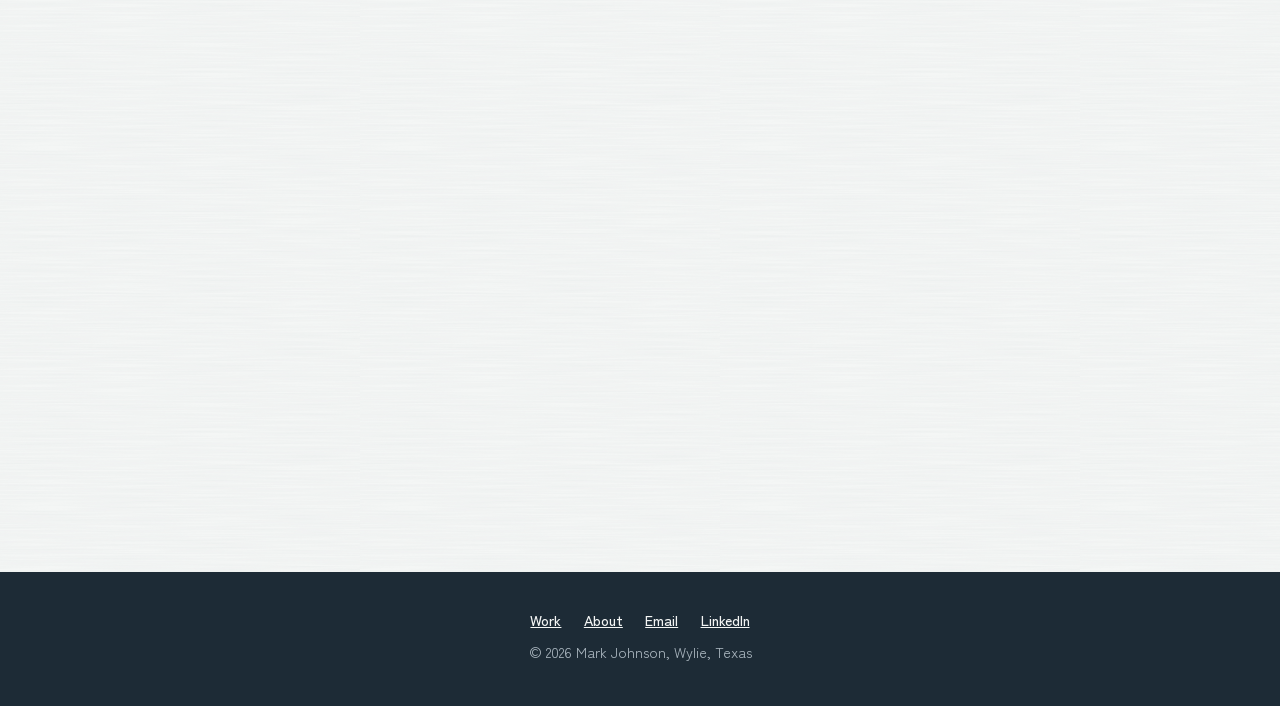
==== commit f8b2b0b5: "Living watercolor: one WebGL painting behind the home page - Opening clouds painted live: rolling we" ====
--- a/index.html
+++ b/index.html
@@ -9,7 +9,7 @@
 <link rel="icon" href="favicon.ico" sizes="48x48">
 <link rel="icon" href="assets/favicon.svg" type="image/svg+xml">
 <link rel="apple-touch-icon" href="assets/apple-touch-icon.png">
-<script>document.documentElement.classList.add('js','pending');setTimeout(()=>document.documentElement.classList.remove('pending'),2500)</script>
+<script>document.documentElement.classList.add('js')</script>
 <link rel="preconnect" href="https://fonts.googleapis.com">
 <link rel="preconnect" href="https://fonts.gstatic.com" crossorigin>
 <link href="https://fonts.googleapis.com/css2?family=Caveat:wght@500;700&family=Zen+Kaku+Gothic+New:wght@400;500;700&display=swap" rel="stylesheet">
@@ -18,7 +18,6 @@
 /* ---------- scene 1: ink clouds part to reveal the logo ---------- */
 .sky{position:relative;height:300vh}
 .stage{position:sticky;top:0;height:100vh;overflow:hidden}
-.sky .stage{background:linear-gradient(rgba(19,164,236,.07),transparent 70%)}
 .enso{position:absolute;right:8%;top:11%;width:clamp(110px,17vmin,210px);aspect-ratio:1;z-index:1;overflow:visible;will-change:transform}
 .hero{position:absolute;inset:0;z-index:2;display:flex;flex-direction:column;align-items:center;justify-content:center;text-align:center;padding:0 16px 14vh}
 .logo{font-family:var(--hand);font-weight:700;font-size:clamp(5.6rem,22vw,15rem);line-height:.82;margin:0;color:var(--ink);white-space:nowrap;letter-spacing:-.01em}
@@ -27,9 +26,10 @@
 .intro{margin-top:1.4rem;max-width:32rem;will-change:opacity}
 .intro .hi{display:block;font-family:var(--hand);font-weight:700;font-size:clamp(2rem,4.4vw,2.7rem);line-height:1}
 .intro p{margin:.5rem 0 0;color:var(--ink-soft)}
-.sky-canvas{position:absolute;inset:0;width:100%;height:100%;z-index:3;pointer-events:none}
+#living{position:fixed;inset:0;width:100%;height:100%;display:block;z-index:0;pointer-events:none}
+main,footer{position:relative;z-index:1}
+.logo,.enso{will-change:opacity}
 .hint{position:absolute;left:0;top:0;z-index:4;margin:0;font-family:var(--hand);font-weight:700;color:var(--paper);white-space:nowrap;will-change:transform,opacity}
-html.js.pending .hero{visibility:hidden}
 .seed{position:fixed;left:0;top:0;width:20px;height:20px;z-index:30;pointer-events:none;display:none;will-change:transform}
 .seed i{display:block;width:100%;height:100%;background:var(--blue);border-radius:50%;transition:border-radius .2s}
 .seed.falling i{border-radius:0 50% 50% 50%;transform:rotate(45deg)}
@@ -77,6 +77,7 @@
 .grove{position:relative;z-index:5;height:360vh}
 .gstage{position:sticky;top:0;height:100vh;overflow:hidden}
 .tree-canvas{position:absolute;inset:0;width:100%;height:100%}
+.living .tree-canvas{display:none}
 .grove-head{position:absolute;z-index:3;left:clamp(1rem,6vw,5rem);top:15vh;max-width:19rem;padding:.6rem .9rem;background:rgba(244,246,245,.86);border-radius:4px}
 .grove-head h2{font-family:var(--hand);font-weight:700;font-size:clamp(2.8rem,5.6vw,4.2rem);line-height:.95;margin:0}
 .grove-head p{margin:.4rem 0 0;color:var(--ink-soft);font-size:.95rem;line-height:1.5}
@@ -157,7 +158,7 @@
 /* ---------- reduced motion: every scene in its finished state ---------- */
 html.rm .sky,html.rm .grove,html.rm .bench-scene{height:auto}
 html.rm .stage,html.rm .gstage{position:relative}
-html.rm .sky-canvas,html.rm .hint{display:none}
+html.rm .hint{display:none}
 html.rm .tl{margin-top:0}
 html.rm .bnote{display:none}
 @media (prefers-reduced-motion:reduce){html{scroll-behavior:auto}.node,.card,.card::before{transition:none}}
@@ -222,6 +223,7 @@
   </nav>
 </header>
 
+<canvas id="living" aria-hidden="true"></canvas>
 <main>
 <!-- ===== 1. Ink clouds part, turning brand blue, to reveal the logo ===== -->
 <section class="sky" id="sky" aria-label="Welcome">
@@ -234,7 +236,6 @@
         <p>Director of Digital Strategy at MCDP, and twenty years of making operations work before that.</p>
       </div>
     </div>
-    <canvas class="sky-canvas" id="skyCanvas" aria-hidden="true"></canvas>
     <p class="hint" id="hint" aria-hidden="true">psst… scroll</p>
   </div>
 </section>
@@ -479,6 +480,7 @@
 </footer>
 
 <script src="assets/js/site.js"></script>
+<script src="assets/js/living.js"></script>
 <script>
 (() => {
   const root = document.documentElement;
@@ -512,31 +514,6 @@
     }
     return 'M ' + P(L) + ' L ' + P(R.reverse()) + ' Z';
   }
-  function cloudPath(w, h, r) {
-    const n = 4 + Math.floor(r() * 3), base = h * .78, pts = [];
-    for (let i = 0; i <= n; i++) {
-      const t = i / n, x = w * (.04 + .92 * t);
-      pts.push([x, (i === 0 || i === n) ? base : base - Math.sin(Math.PI * t) * h * (.5 + r() * .24)]);
-    }
-    let d = `M ${pts[0][0]} ${pts[0][1]}`;
-    for (let i = 1; i < pts.length; i++) {
-      const [x0, y0] = pts[i - 1], [x1, y1] = pts[i], rad = Math.hypot(x1 - x0, y1 - y0) * (.56 + r() * .12);
-      d += ` A ${rad} ${rad} 0 0 1 ${x1} ${y1}`;
-    }
-    return d + ` A ${w * .24} ${h * .1} 0 0 1 ${w / 2} ${base} A ${w * .24} ${h * .1} 0 0 1 ${pts[0][0]} ${base} Z`;
-  }
-  // paint an SVG (with its watercolor filters) into a canvas once; afterwards it is just a bitmap
-  const defsFor = ids => ids.map(id => document.getElementById(id).outerHTML).join('');
-  function bake(viewBox, inner, filterIds, pw, ph) {
-    const svg = `<svg xmlns="${NS}" width="${pw}" height="${ph}" viewBox="${viewBox}" preserveAspectRatio="none"><defs>${defsFor(filterIds)}</defs>${inner}</svg>`;
-    return new Promise(res => {
-      const img = new Image();
-      img.onload = () => { const cv = document.createElement('canvas'); cv.width = pw; cv.height = ph; cv.getContext('2d').drawImage(img, 0, 0, pw, ph); res(cv); };
-      img.onerror = () => res(null);
-      img.src = 'data:image/svg+xml;charset=utf-8,' + encodeURIComponent(svg);
-    });
-  }
-
   /* ---------- scene 1: ink clouds that wash to blue, on one canvas ---------- */
   const CLOUDS = [
     {x:12,y:14,w:40,side:-1,dist:46,lift:8},
@@ -552,52 +529,20 @@
     {x:50,y:36,w:56,side:-1,dist:92,lift:-4},
     {x:46,y:62,w:58,side:-1,dist:88,lift:-12,hint:true}
   ];
-  const skyCanvas = $('#skyCanvas'), sctx = skyCanvas.getContext('2d'), hint = $('#hint');
-  const cloudFilter = sd => `<filter id="cw" x="-25%" y="-25%" width="150%" height="150%" color-interpolation-filters="sRGB"><feTurbulence type="fractalNoise" baseFrequency=".012" numOctaves="3" seed="${sd}" result="n"/><feDisplacementMap in="SourceGraphic" in2="n" scale="30" xChannelSelector="R" yChannelSelector="G" result="d"/><feGaussianBlur in="d" stdDeviation="2" result="s"/><feMorphology in="s" operator="erode" radius="5" result="i"/><feComposite in="s" in2="i" operator="out" result="r"/><feGaussianBlur in="r" stdDeviation="1.3" result="rs"/><feComponentTransfer in="s" result="b"><feFuncA type="table" tableValues="0 .95"/></feComponentTransfer><feTurbulence type="fractalNoise" baseFrequency=".8" numOctaves="2" seed="9" result="g"/><feColorMatrix in="g" type="matrix" values="0 0 0 0 0 0 0 0 0 0 0 0 0 0 0 0 0 0 -.6 1.22" result="ga"/><feMerge result="p"><feMergeNode in="b"/><feMergeNode in="rs"/></feMerge><feComposite in="p" in2="ga" operator="in"/></filter>`;
-  const clouds = CLOUDS.map((c, i) => ({...c, d1:cloudPath(600, 300, rng(40 + i * 17)), d2:cloudPath(600, 300, rng(90 + i * 13)), ink:null, blue:null}));
-  let unit = 10, cs = 1, skyDirty = true;
-  async function bakeClouds() {
-    await Promise.all(clouds.map(async (c, i) => {
-      const pw = Math.min(1600, Math.round(c.w * unit * cs * 1.24 * DPR)), ph = Math.round(pw / 2);
-      const art = col => `<g filter="url(#cw)" fill="${col}"><path d="${c.d1}"/><path d="${c.d2}" fill-opacity=".75" transform="translate(110 70) scale(.62)"/></g>`;
-      const vb = '-72 -36 744 372';
-      const withF = col => {
-        const svg = `<svg xmlns="${NS}" width="${pw}" height="${ph}" viewBox="${vb}" preserveAspectRatio="none"><defs>${cloudFilter(3 + i)}</defs>${art(col)}</svg>`;
-        return new Promise(res => { const img = new Image(); img.onload = () => { const cv = document.createElement('canvas'); cv.width = pw; cv.height = ph; cv.getContext('2d').drawImage(img, 0, 0, pw, ph); res(cv); }; img.onerror = () => res(null); img.src = 'data:image/svg+xml;charset=utf-8,' + encodeURIComponent(svg); });
-      };
-      [c.ink, c.blue] = await Promise.all([withF('#121518'), withF(BLUE)]);
-    }));
-    root.classList.remove('pending');
-    skyDirty = true; requestAnimationFrame(frame);
-  }
-  function sizeSky() {
-    skyCanvas.width = Math.round(innerWidth * DPR); skyCanvas.height = Math.round(innerHeight * DPR);
-  }
-  let lastSky = '';
-  function drawSky(part, tint) {
-    const key = part.toFixed(4) + tint.toFixed(4) + skyCanvas.width;
-    if (!skyDirty && key === lastSky) return;
-    lastSky = key; skyDirty = false;
-    const W = skyCanvas.width, H = skyCanvas.height, vw = innerWidth;
-    sctx.clearRect(0, 0, W, H);
-    if (part > .995) { skyCanvas.style.visibility = 'hidden'; return; }
-    skyCanvas.style.visibility = 'visible';
-    clouds.forEach(c => {
-      if (!c.ink) return;
-      const w = c.w * unit * cs, h = w / 2;
-      const cx = c.x / 100 * innerWidth + c.side * part * (c.dist * unit + vw * .12);
-      const cy = c.y / 100 * innerHeight - part * c.lift * unit;
-      const bw = w * 1.24, bh = h * 1.24;
-      const x = (cx - bw / 2) * DPR, y = (cy - bh / 2) * DPR;
-      if (x > W || y > H || x + bw * DPR < 0 || y + bh * DPR < 0) return;
-      if (tint < 1) { sctx.globalAlpha = 1 - tint; sctx.drawImage(c.ink, x, y, bw * DPR, bh * DPR); }
-      if (tint > 0) { sctx.globalAlpha = tint * .88; sctx.drawImage(c.blue, x, y, bw * DPR, bh * DPR); }
-      if (c.hint) {
-        hint.style.fontSize = (w * .09) + 'px';
-        hint.style.transform = `translate3d(${cx}px, ${cy + h * .06}px, 0) translate(-50%, -50%)`;
-      }
+  const hint = $('#hint'), L = window.Living, live = L && L.ok;
+  if (live) root.classList.add('living');
+  let unit = 10, cs = 1;
+  const cloudBuf = new Float32Array(48);
+  // the clouds' positions, handed to the painting each frame (in viewport heights)
+  function placeClouds(part) {
+    const vw = innerWidth, vh = innerHeight;
+    CLOUDS.forEach((c, i) => {
+      const w = c.w * unit * cs;
+      const cx = c.x / 100 * vw + c.side * part * (c.dist * unit + vw * .12);
+      const cy = c.y / 100 * vh - part * c.lift * unit;
+      cloudBuf.set([cx / vh, cy / vh, w / 2 / vh, i], i * 4);
+      if (c.hint) { hint.style.fontSize = (w * .09) + 'px'; hint.style.transform = `translate3d(${cx}px, ${cy + w * .03}px, 0) translate(-50%, -50%)`; }
     });
-    sctx.globalAlpha = 1;
   }
   // the ensō: one breath of the brush
   (() => {
@@ -613,7 +558,7 @@
     $('#enso').appendChild(g);
   })();
 
-  const sky = $('#sky'), logoDot = $('#logoDot'), intro = $('#intro'), seed = $('#seed'), head = $('#top');
+  const sky = $('#sky'), logoDot = $('#logoDot'), intro = $('#intro'), seed = $('#seed'), head = $('#top'), logo = $('#logo'), enso = $('#enso');
 
   /* ---------- scene 2: timeline ---------- */
   const tlLine = $('#tlLine'), paths = [...tlLine.querySelectorAll('path')];
@@ -637,9 +582,9 @@
   });
 
   /* ---------- scene 3: a screen-filling ink tree, painted onto one canvas ---------- */
-  const grove = $('#grove'), gstage = $('#gstage'), treeCanvas = $('#treeCanvas'), tctx = treeCanvas.getContext('2d'), groveHead = $('#groveHead');
+  const grove = $('#grove'), gstage = $('#gstage'), treeCanvas = $('#treeCanvas'), groveHead = $('#groveHead');
   const leaves = $$('.leaf'), glabels = $$('.glabel'), GROUPS = [1, 3, 3], NL = leaves.length;
-  let treeArt = [], base = [], slots = [], slotScale = 1, LW = 140, builtW = 0, builtH = 0, treeJob = 0;
+  let base = [], slots = [], slotScale = 1, LW = 140, builtW = 0, builtH = 0;
   leaves.forEach((lf, i) => {
     const r = rng(300 + i), svg = el('svg', {viewBox:'0 0 160 70'});
     const g = el('g', {filter:'url(#washS)'});
@@ -668,21 +613,7 @@
       }
     })(w * (mobile ? .5 : .46), h + 30, -Math.PI / 2 + .06, h * (mobile ? .17 : .21), Math.max(30, Math.min(w, h) * .075), 0);
 
-    // four depth layers of brushwork plus a layer of blue blossoms, as SVG strings
-    const layerSrc = [0, 1, 2, 3].map(k => {
-      const grp = br.filter(b => Math.min(3, b.d >> 1) === k);
-      let s = '';
-      if (k < 2) s += `<g filter="url(#wash)">${grp.map(b => `<path d="${taper([b.x, b.y], [b.cx, b.cy], [b.ex, b.ey], b.w0 * 2.2, b.w1 * 2.2, r)}" fill="${INK}" fill-opacity=".16"/>`).join('')}</g>`;
-      s += `<g filter="url(#ink)">${grp.map(b => `<path d="${taper([b.x, b.y], [b.cx, b.cy], [b.ex, b.ey], b.w0, b.w1, r)}" fill="${INK}" fill-opacity="${(.95 - k * .1).toFixed(2)}"/>`).join('')}</g>`;
-      return [s, ['wash', 'ink']];
-    });
-    const blossoms = br.filter(b => b.d >= 5 && r() < .5).map(b => `<circle cx="${(b.ex + (r() - .5) * 12).toFixed(1)}" cy="${(b.ey + (r() - .5) * 12).toFixed(1)}" r="${(4 + r() * 10).toFixed(1)}" fill="${BLUE}" fill-opacity="${(.3 + r() * .45).toFixed(2)}"/>`).join('');
-    layerSrc.push([`<g filter="url(#washS)">${blossoms}</g>`, ['washS']]);
-    treeCanvas.width = Math.round(w * DPR); treeCanvas.height = Math.round(h * DPR);
-    treeArt = []; const job = ++treeJob;
-    const go = () => Promise.all(layerSrc.map(([inner, f]) => bake(`0 0 ${w} ${h}`, inner, f, treeCanvas.width, treeCanvas.height)))
-      .then(cvs => { if (job === treeJob) { treeArt = cvs; lastTree = ''; requestAnimationFrame(frame); } });
-    (window.requestIdleCallback || setTimeout)(go, {timeout:1200});
+    paintTree(w, h, br, r);
 
     // pick well-spread spots along the branches for the leaves, clear of the heading
     const sr = gstage.getBoundingClientRect(), hr = groveHead.getBoundingClientRect();
@@ -716,16 +647,31 @@
     const labelRight = w - (colX - LW * slotScale / 2 - 18);
     glabels.forEach((l, gi) => { l.style.right = labelRight + 'px'; l.style.top = labelY[gi] + 'px'; });
   }
-  let lastTree = '';
-  function drawTree(pg) {
-    const alphas = treeArt.map((_, k) => clamp((pg - (.005 + k * .04)) / .06));
-    const key = alphas.map(a => a.toFixed(3)).join();
-    if (key === lastTree) return;
-    lastTree = key;
-    tctx.clearRect(0, 0, treeCanvas.width, treeCanvas.height);
-    treeArt.forEach((cv, k) => { if (cv && alphas[k] > 0) { tctx.globalAlpha = alphas[k]; tctx.drawImage(cv, 0, 0); } });
-    tctx.globalAlpha = 1;
+  // paint the branches with plain canvas paths: four depth layers into one RGBA texture,
+  // blossoms and the pale limb wash into a second. The living painting does the watercolor.
+  function paintTree(w, h, br, r) {
+    const cv = document.createElement('canvas'); cv.width = w; cv.height = h;
+    const cx = cv.getContext('2d', {willReadFrequently:true});
+    const A = new Uint8Array(w * h * 4), B = new Uint8Array(w * h * 4);
+    const grab = (arr, ch) => { const d = cx.getImageData(0, 0, w, h).data; for (let i = 3, j = ch; i < d.length; i += 4, j += 4) arr[j] = d[i]; cx.clearRect(0, 0, w, h); };
+    const stroke = (b, k) => cx.fill(new Path2D(taper([b.x, b.y], [b.cx, b.cy], [b.ex, b.ey], b.w0 * k, b.w1 * k, r)));
+    cx.fillStyle = '#000';
+    for (let k = 0; k < 4; k++) { br.filter(b => Math.min(3, b.d >> 1) === k).forEach(b => stroke(b, 1)); grab(A, k); }
+    br.filter(b => (b.d >> 1) < 2).forEach(b => stroke(b, 2.2)); grab(B, 1);
+    br.filter(b => b.d >= 5 && r() < .5).forEach(b => {
+      cx.globalAlpha = .45 + r() * .55; cx.beginPath();
+      cx.arc(b.ex + (r() - .5) * 12, b.ey + (r() - .5) * 12, 4 + r() * 10, 0, Math.PI * 2); cx.fill();
+    });
+    cx.globalAlpha = 1; grab(B, 0);
+    if (live) { L.tree(A, B, w, h); return; }
+    // no WebGL: show the branches as flat ink on the fallback canvas
+    treeCanvas.width = w; treeCanvas.height = h;
+    const tc = treeCanvas.getContext('2d'), img = tc.createImageData(w, h);
+    for (let i = 0; i < w * h; i++) { const a = Math.max(A[i * 4] * .95, A[i * 4 + 1] * .86, A[i * 4 + 2] * .74, A[i * 4 + 3] * .62); img.data.set([29, 43, 54, a], i * 4); }
+    tc.putImageData(img, 0, 0);
   }
+  // where a sticky stage sits in the viewport right now
+  const stageTop = rect => rect.top > 0 ? rect.top : (rect.bottom < innerHeight ? rect.bottom - innerHeight : 0);
 
   /* ---------- scene 4: bench and book ---------- */
   const bench = $('#bench'), world = $('#world'), book = $('#book'), turn = $('#turn'), bnote = $('#bnote');
@@ -753,14 +699,14 @@
     ink.appendChild(el('path', {d:taper([530, 44], [680, 60], [820, 52], 2, .6, r), fill:INK, 'fill-opacity':.35}));
     svg.append(wash, ink);
   })();
-  let BH = 0, s0 = .45, single = false, bookOpen = false;
+  let BH = 0, BHt = 0, s0 = .45, single = false, bookOpen = false;
   function layoutBook() {
     const vw = innerWidth, vh = innerHeight;
     single = vw < 760;
     let W, H, PW;
     if (single) { W = PW = Math.min(vw - 32, 440); H = Math.min(W * 1.5, vh * .8); }
     else { H = Math.min(vh * .82, 640); W = Math.min(vw * .92, H / .64, 980); H = W * .64; PW = W / 2; }
-    const BW = W * (single ? 1.7 : 1.45); BH = BW * .4;
+    const BW = W * (single ? 1.7 : 1.45); BH = BW * .4; BHt = H;
     const st = world.style;
     st.setProperty('--W', W + 'px'); st.setProperty('--H', H + 'px'); st.setProperty('--PW', PW + 'px');
     st.setProperty('--BW', BW + 'px'); st.setProperty('--BH', BH + 'px');
@@ -778,11 +724,15 @@
     const span = sky.offsetHeight - vh;
     const ps = reduce || span <= 0 ? 1 : clamp(-sky.getBoundingClientRect().top / span);
     const part = easeIO(clamp(ps / .6)), tint = clamp(ps / .45);
-    if (!reduce) {
-      drawSky(part, tint);
+    const sr = sky.getBoundingClientRect();
+    if (!reduce && live) {
+      placeClouds(part);
       hint.style.opacity = clamp(1 - ps * 7);
       intro.style.opacity = clamp((ps - .4) / .18);
-    }
+      logo.style.opacity = clamp((part - .12) / .4).toFixed(3);   // the logo comes through as the ink clears
+      enso.style.opacity = clamp((part - .2) / .4).toFixed(3);
+    } else if (!live) { hint.style.display = 'none'; }
+    const live_ = {scroll:scrollY / vh, clouds:cloudBuf, cloud: !live || reduce || part > .995 ? 0 : 1, tint, skyB:(stageTop(sr) + vh) / vh};
     head.classList.toggle('on-ink', !reduce && ps < .12);
     head.classList.toggle('solid', sky.getBoundingClientRect().bottom < vh * .7);
 
@@ -812,8 +762,11 @@
     const gr = grove.getBoundingClientRect(), gspan = grove.offsetHeight - vh;
     const pg = pgNow = reduce || gspan <= 0 ? 1 : clamp(-gr.top / gspan);
     if (gr.bottom > 0 && gr.top < vh) {
-      drawTree(pg);
-      treeCanvas.style.opacity = (1 - .78 * clamp((pg - .66) / .16)).toFixed(3);
+      const fade = 1 - .78 * clamp((pg - .66) / .16);
+      treeCanvas.style.opacity = fade.toFixed(3);
+      live_.tree = [stageTop(gr) / vh, 1, fade, 1];
+      live_.ta = [0, 1, 2, 3].map(k => clamp((pg - (.005 + k * .04)) / .06));
+      live_.tb = clamp((pg - .165) / .06);
       const onBranch = vw < 760 ? .82 : 1;
       leaves.forEach((lf, i) => {
         const b = base[i], s = slots[i];
@@ -829,11 +782,17 @@
       glabels.forEach(l => l.style.opacity = clamp((pg - .8) / .06).toFixed(3));
     }
 
+    else live_.tree = [0, 1, 1, 0];
+    live_.tl = tlLine.getBoundingClientRect().top / vh;
+
     // 4. zoom in on the book, then turn the page
-    const bspan = bench.offsetHeight - vh;
-    const pb = reduce || bspan <= 0 ? 1 : clamp(-bench.getBoundingClientRect().top / bspan);
-    const z = easeIO(clamp(pb / .42)), s = lerp(s0, 1, z);
-    world.style.transform = `translate3d(0, ${-BH * .45 * s0 * (1 - z)}px, 0) scale(${s})`;
+    const brc = bench.getBoundingClientRect(), bspan = bench.offsetHeight - vh;
+    const pb = reduce || bspan <= 0 ? 1 : clamp(-brc.top / bspan);
+    const z = easeIO(clamp(pb / .42)), s = lerp(s0, 1, z), ty = -BH * .45 * s0 * (1 - z);
+    world.style.transform = `translate3d(0, ${ty}px, 0) scale(${s})`;
+    const groundY = stageTop(brc) + vh / 2 + ty + s * (BHt / 2 + BH * .955);
+    live_.bench = brc.bottom > 0 && brc.top < vh ? [groundY / vh, 1] : [0, 0];
+    if (live) L.set(live_);
     const flip = easeIO(clamp((pb - .48) / .3));
     turn.style.setProperty('--flip', flip.toFixed(4));
     turn.style.setProperty('--shade', (Math.sin(flip * Math.PI) * .28).toFixed(3));
@@ -848,16 +807,14 @@
     const changed = Math.abs(innerWidth - lastW) > 1 || Math.abs(innerHeight - lastH) > 140;
     unit = Math.max(innerWidth / 100, innerHeight * .0062);
     cs = innerWidth / innerHeight < .75 ? 1.3 : 1;
+    if (changed) { lastW = innerWidth; lastH = innerHeight; }
     layoutLine(); buildTree(); layoutBook();
-    if (changed && !reduce) { lastW = innerWidth; lastH = innerHeight; sizeSky(); skyDirty = true; bakeClouds(); }
-    skyDirty = true; lastTree = '';
     frame();
   }
   addEventListener('scroll', onScroll, {passive:true});
   let rt = 0;
   addEventListener('resize', () => { clearTimeout(rt); rt = setTimeout(layout, 150); });
   layout();
-  if (reduce) root.classList.remove('pending');
   if (document.fonts) document.fonts.ready.then(() => { layoutLine(); placeSlots(gstage.clientWidth, gstage.clientHeight); frame(); });
 
   // keyboard users land on the finished scene
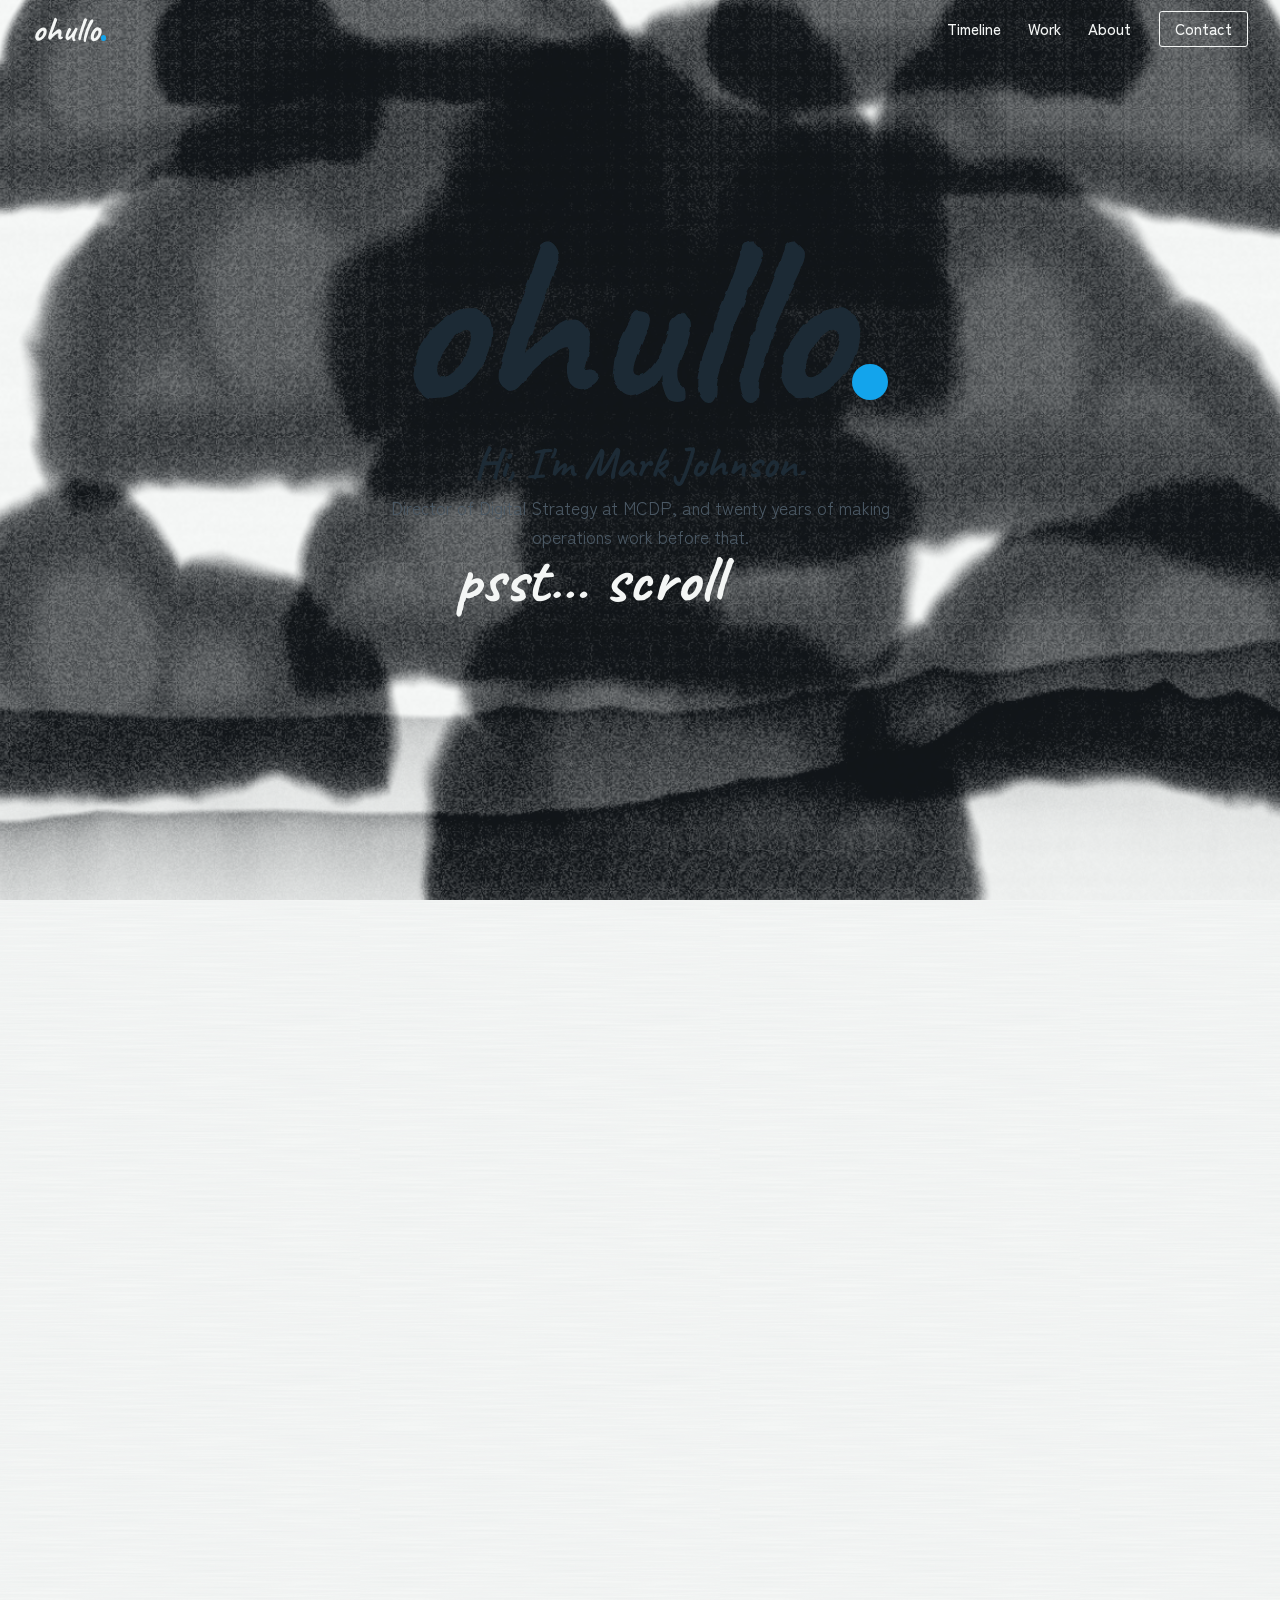
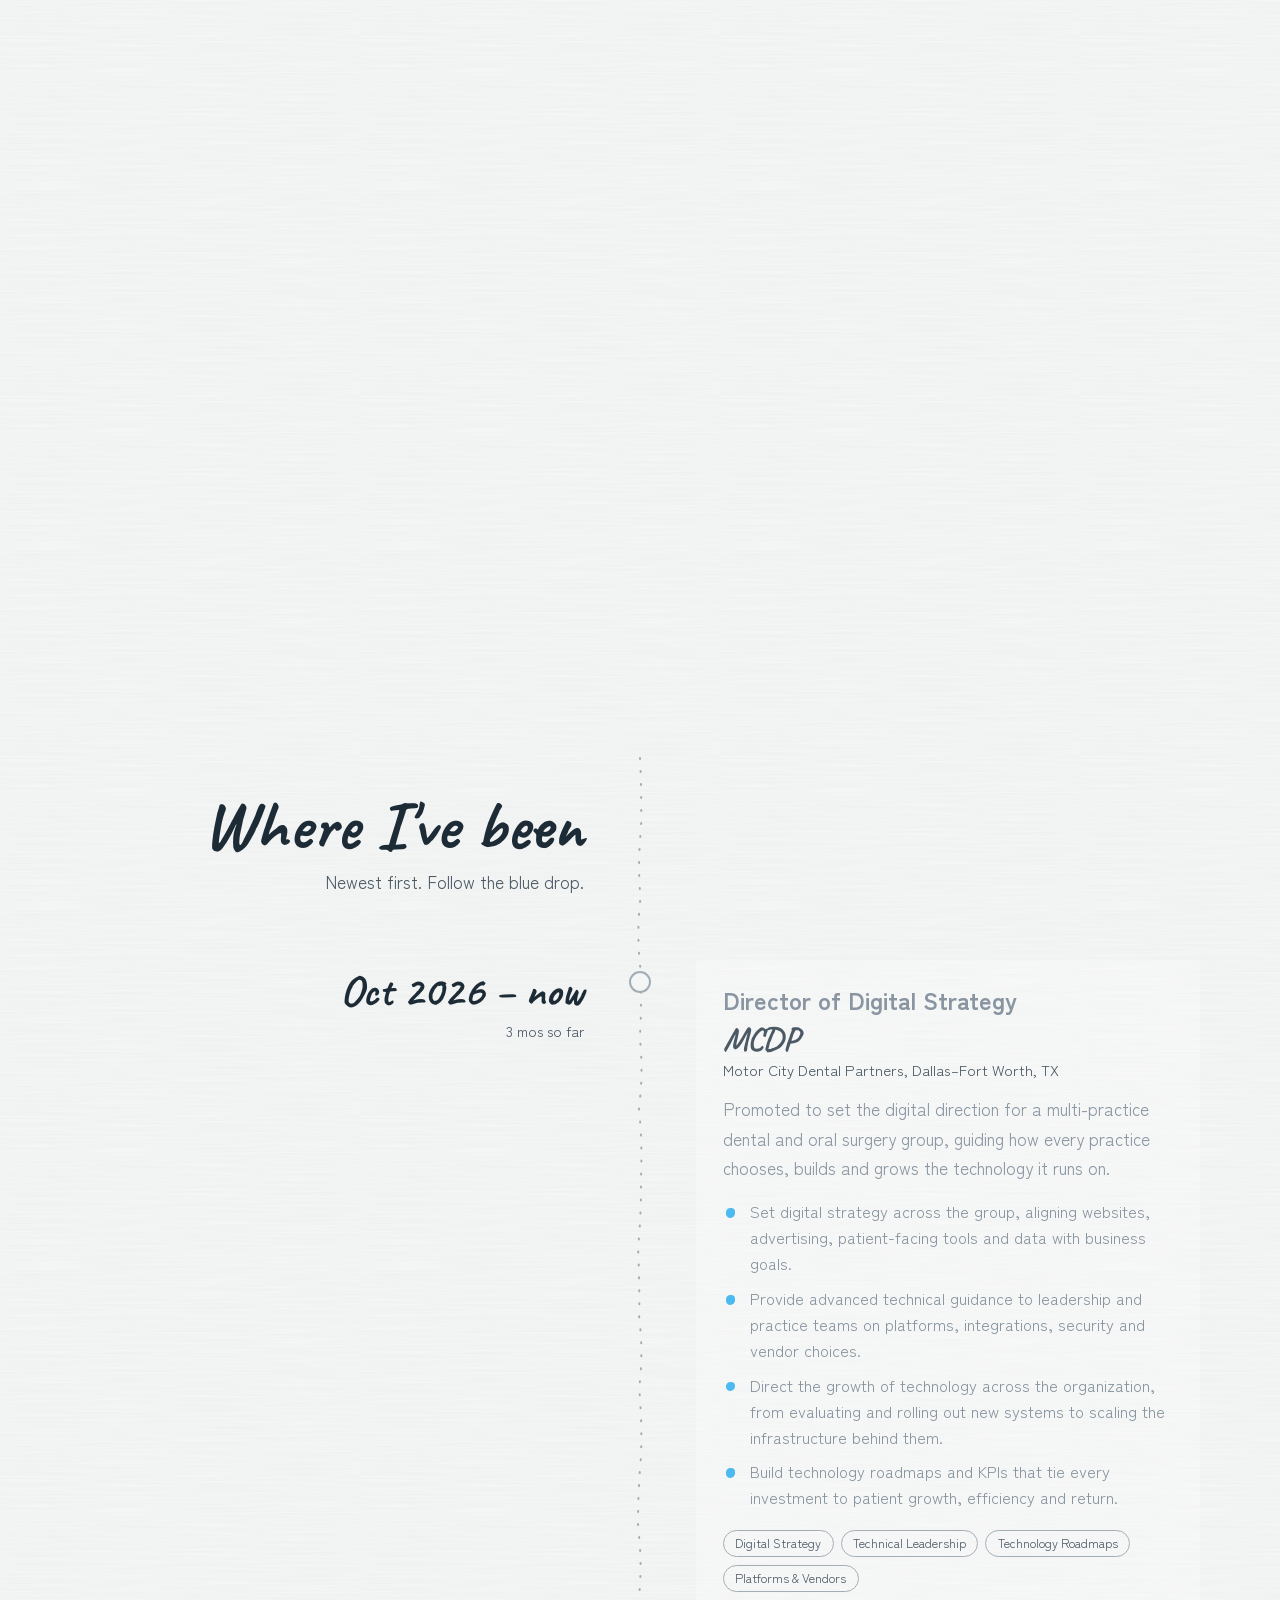
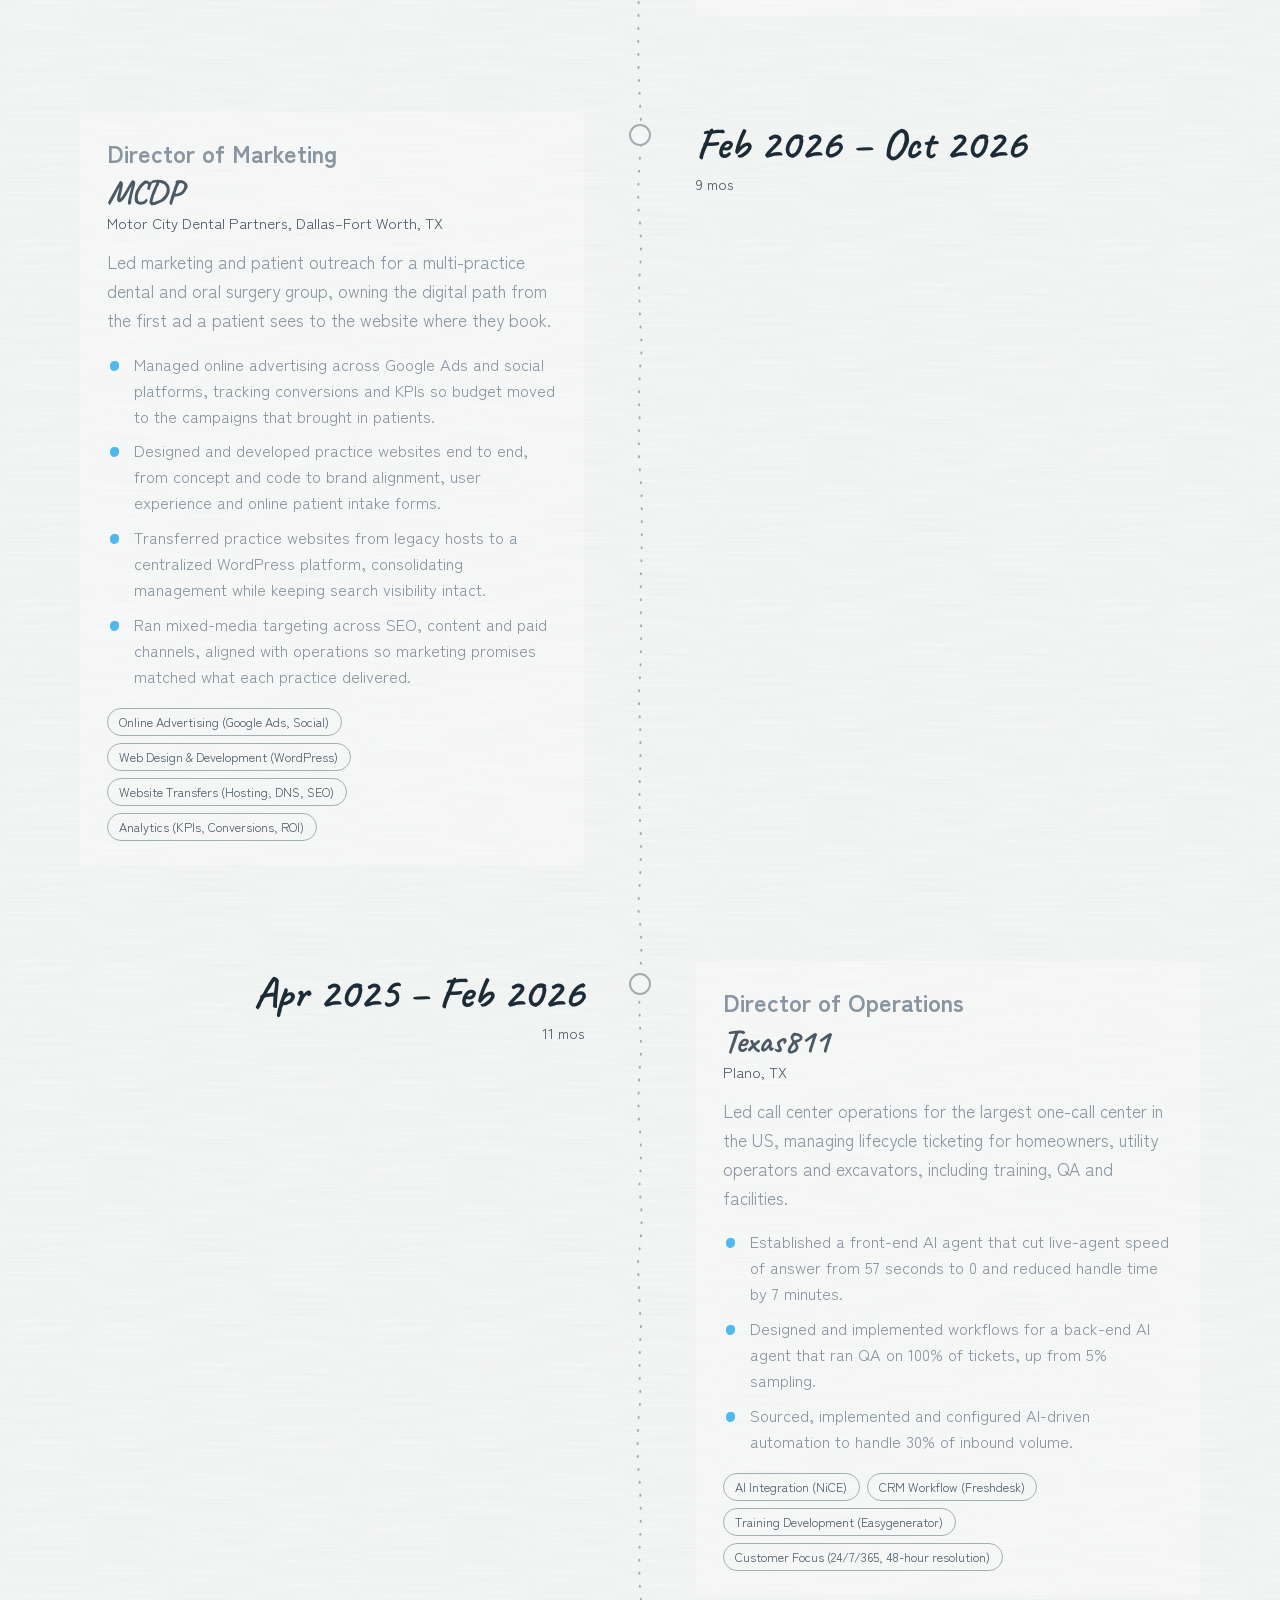
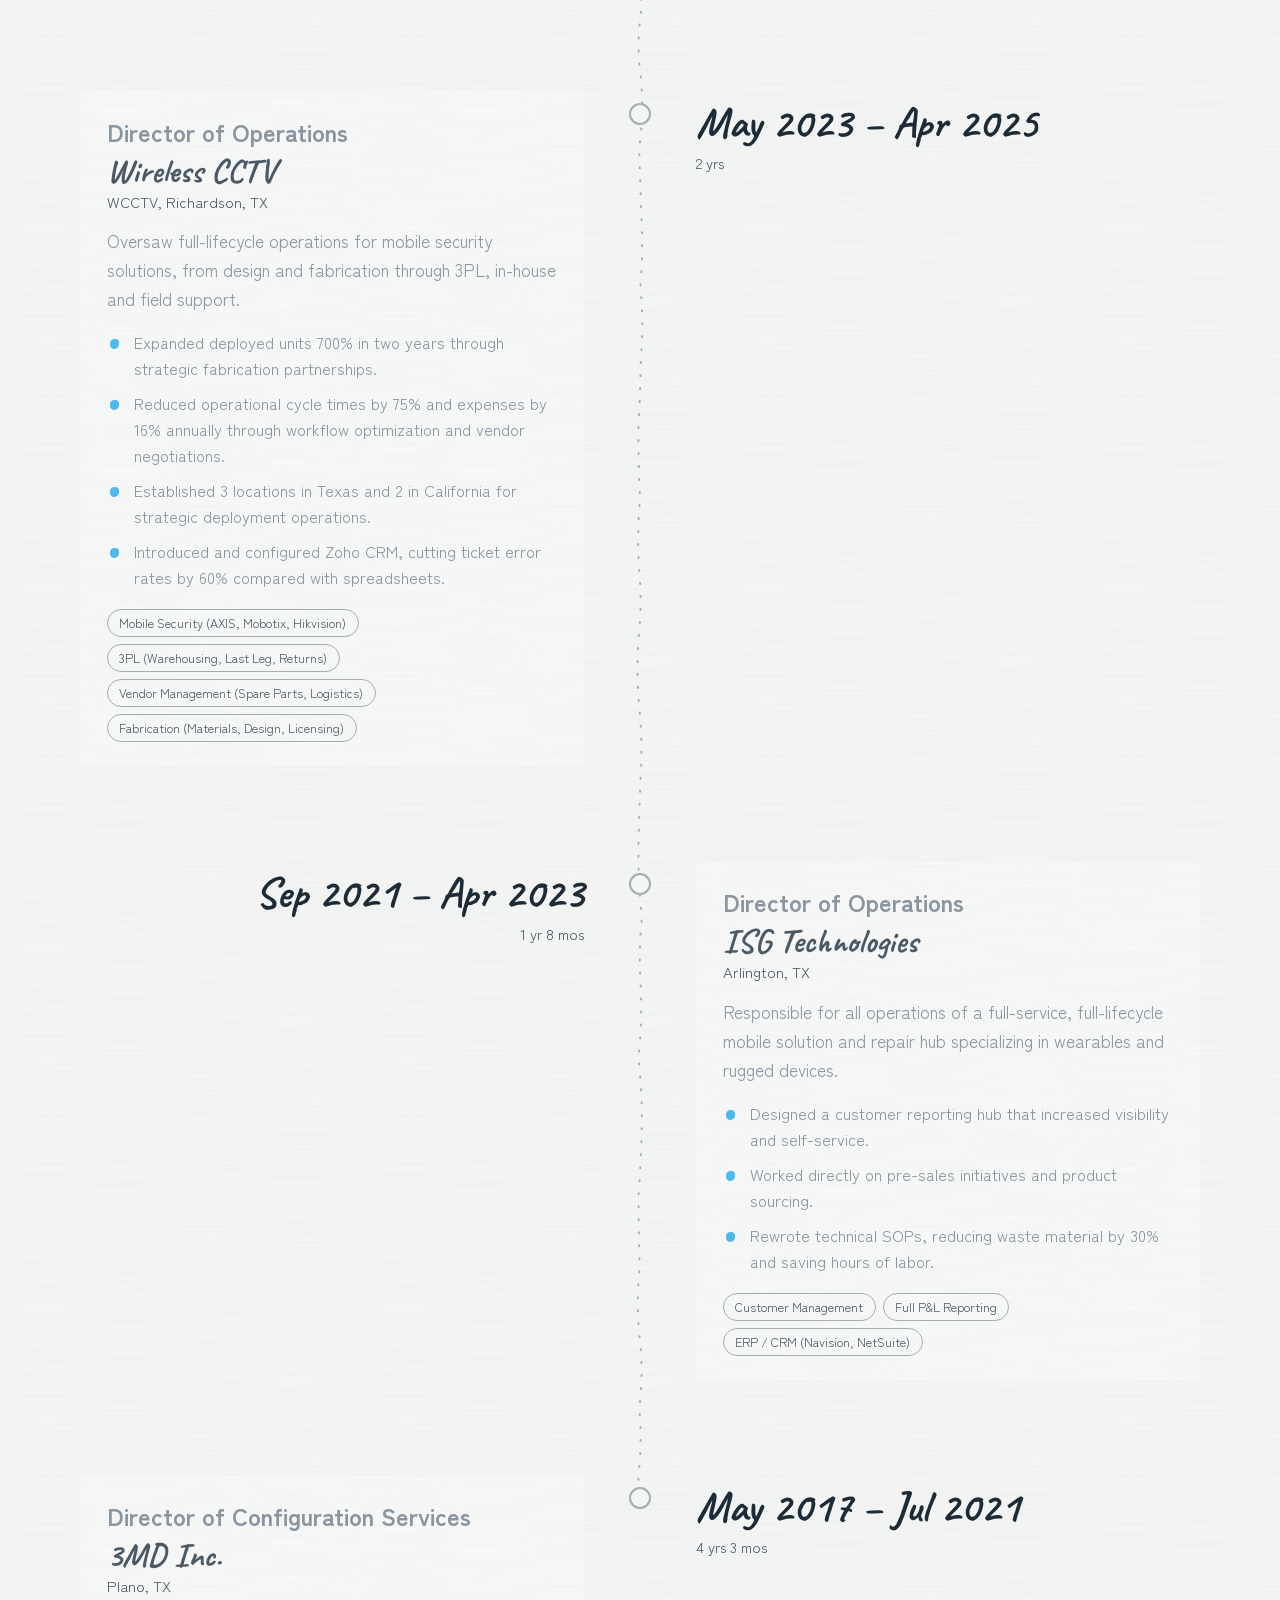
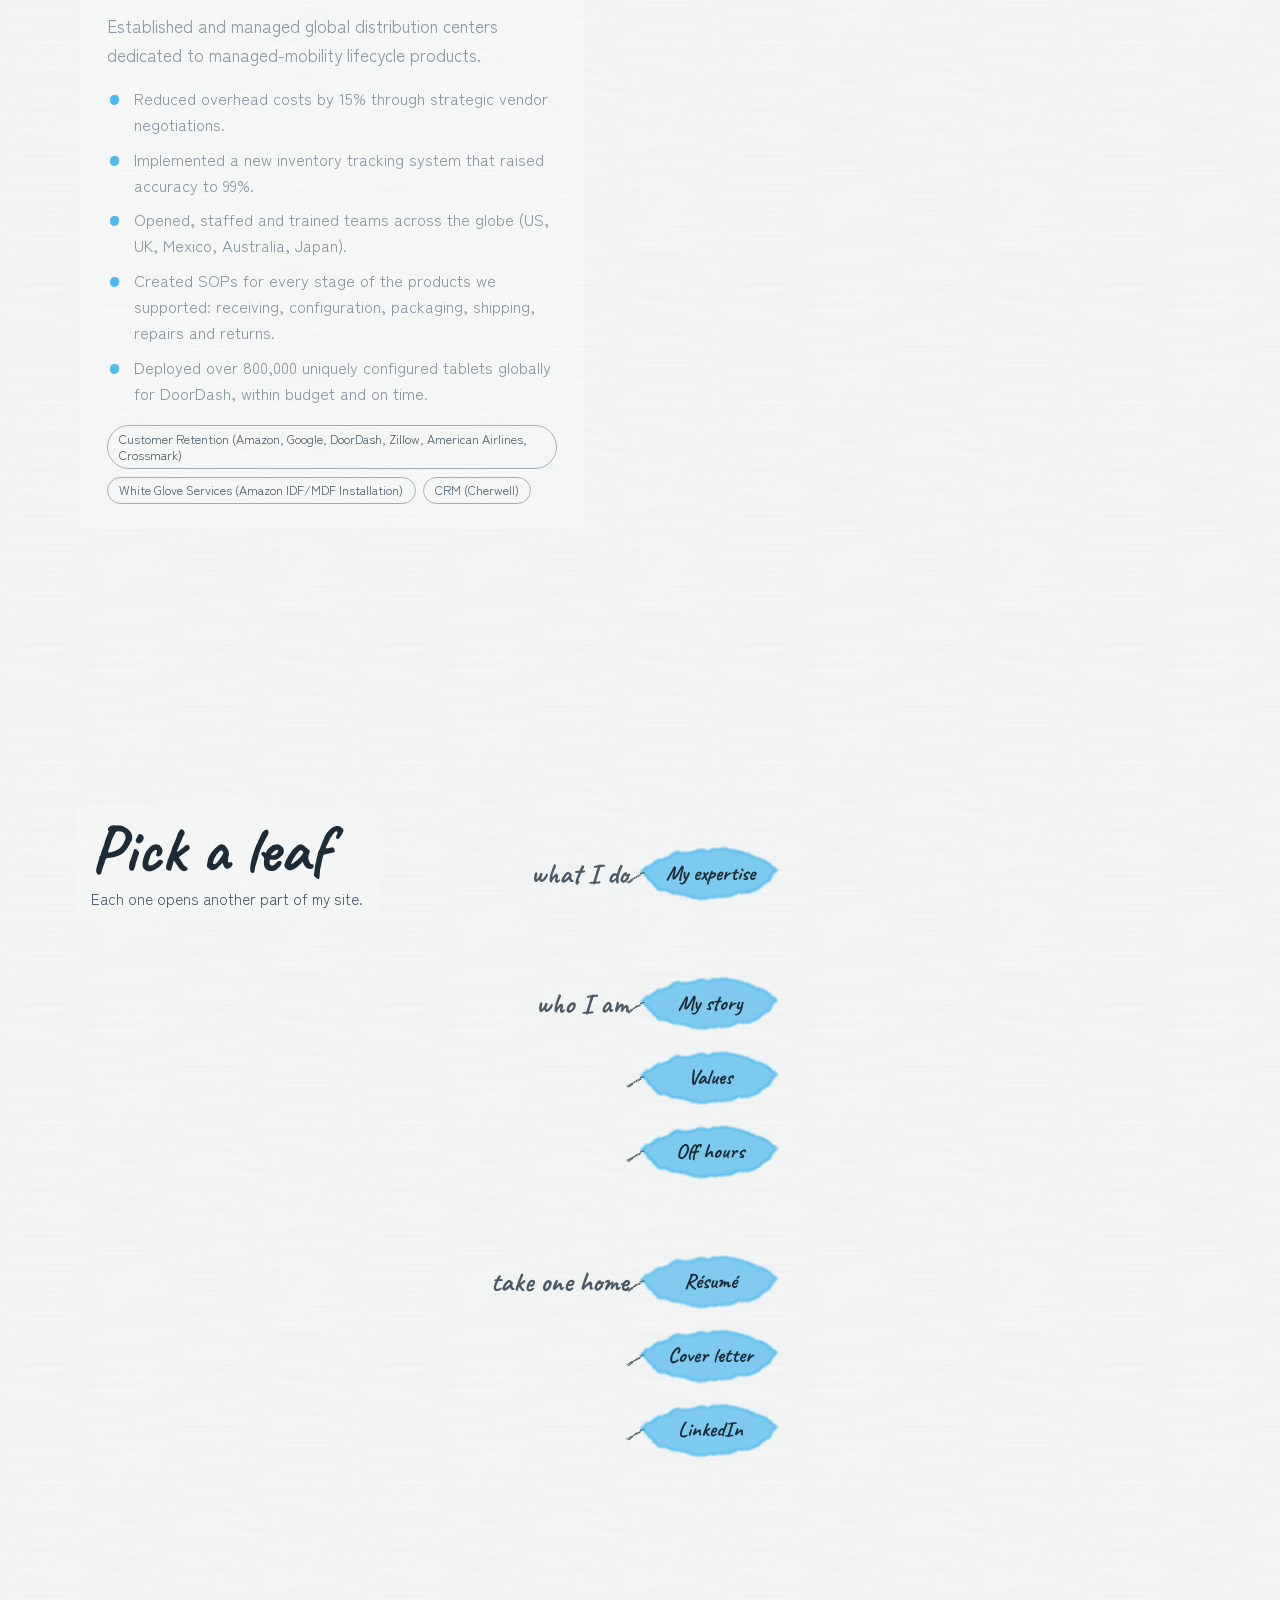
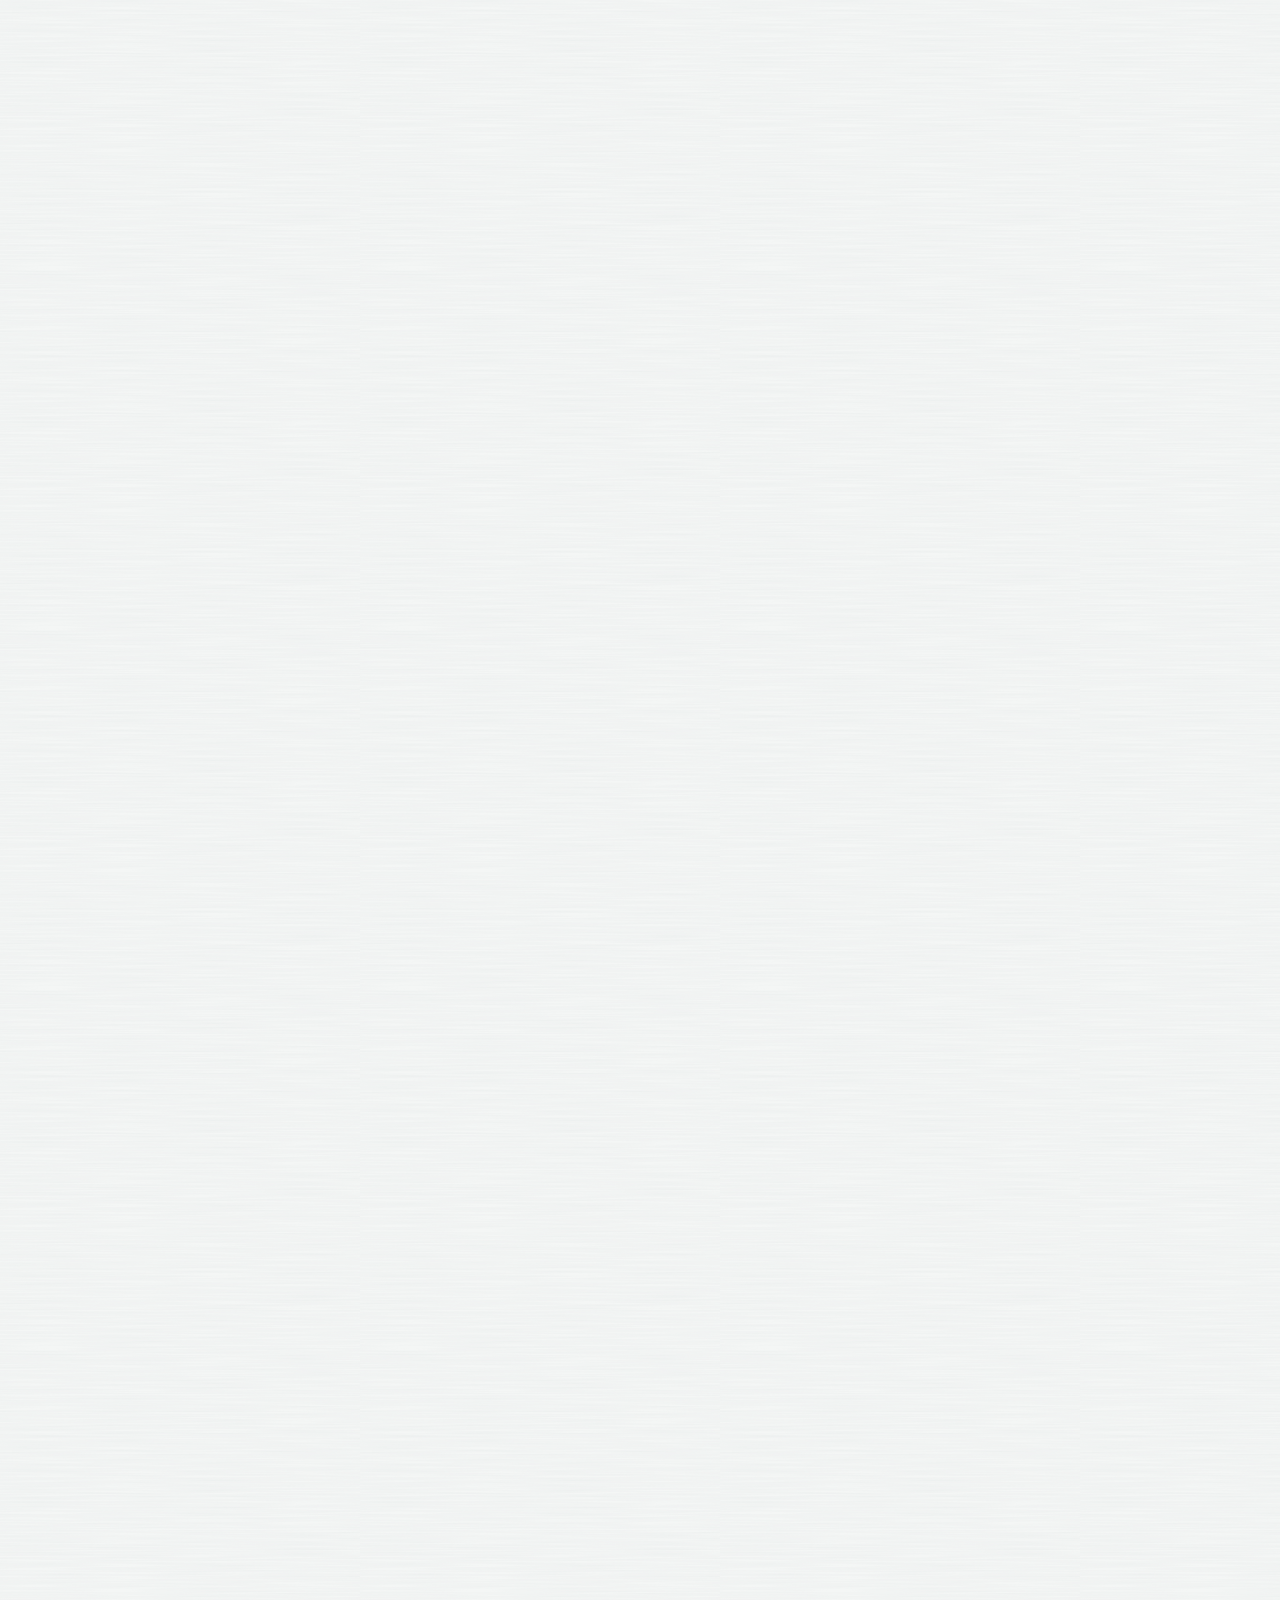
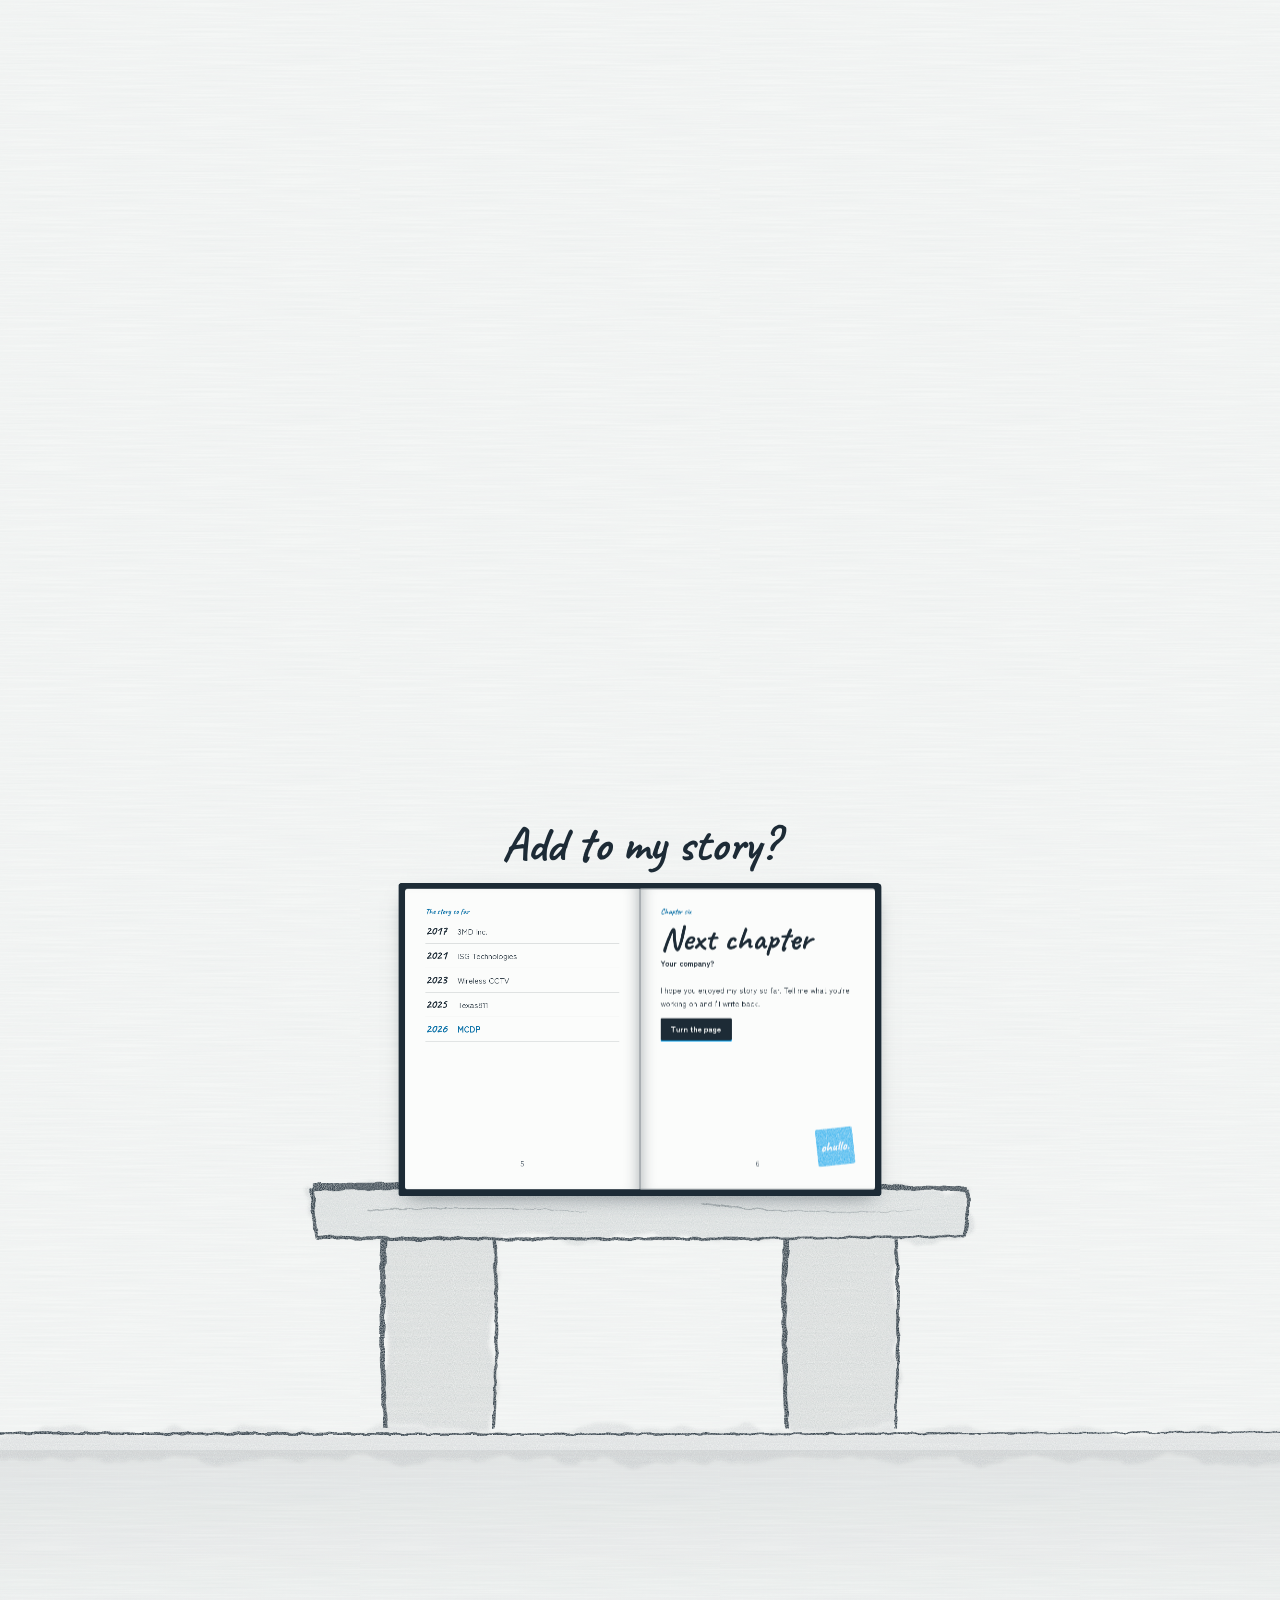
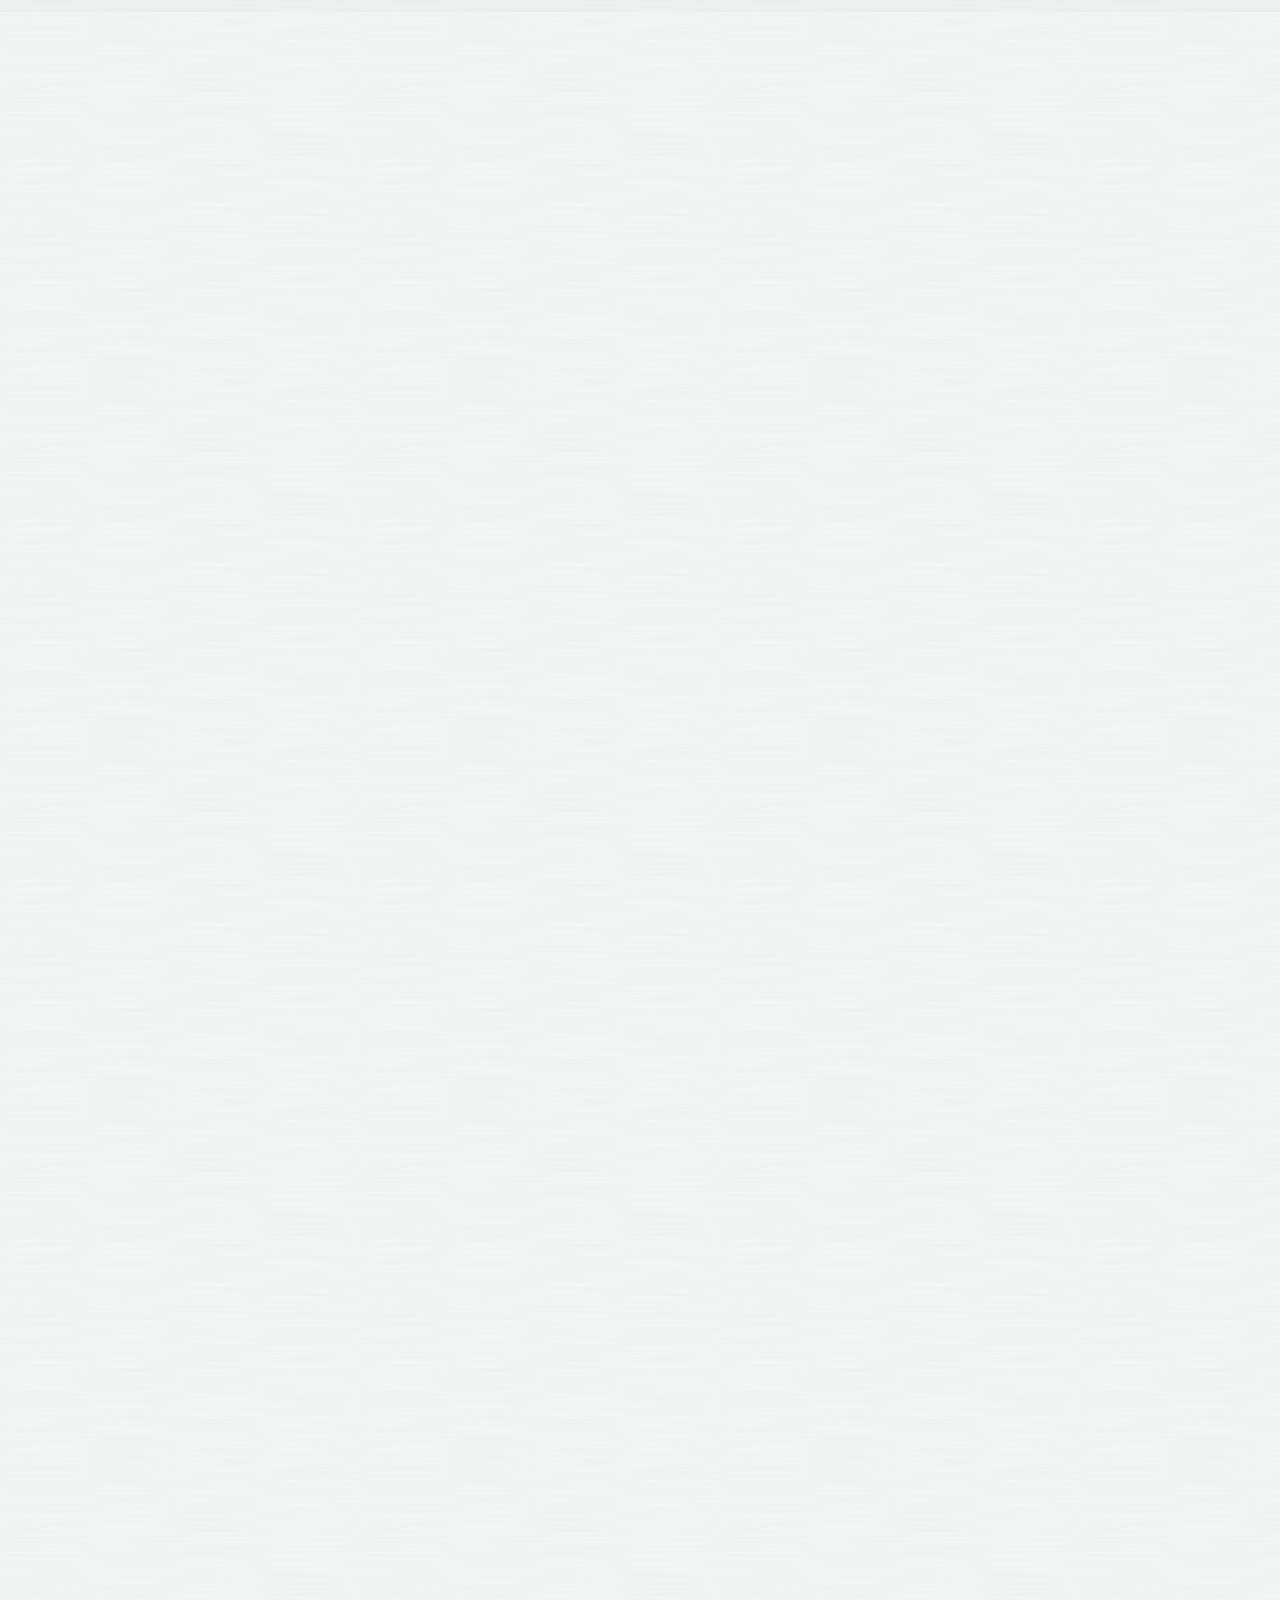
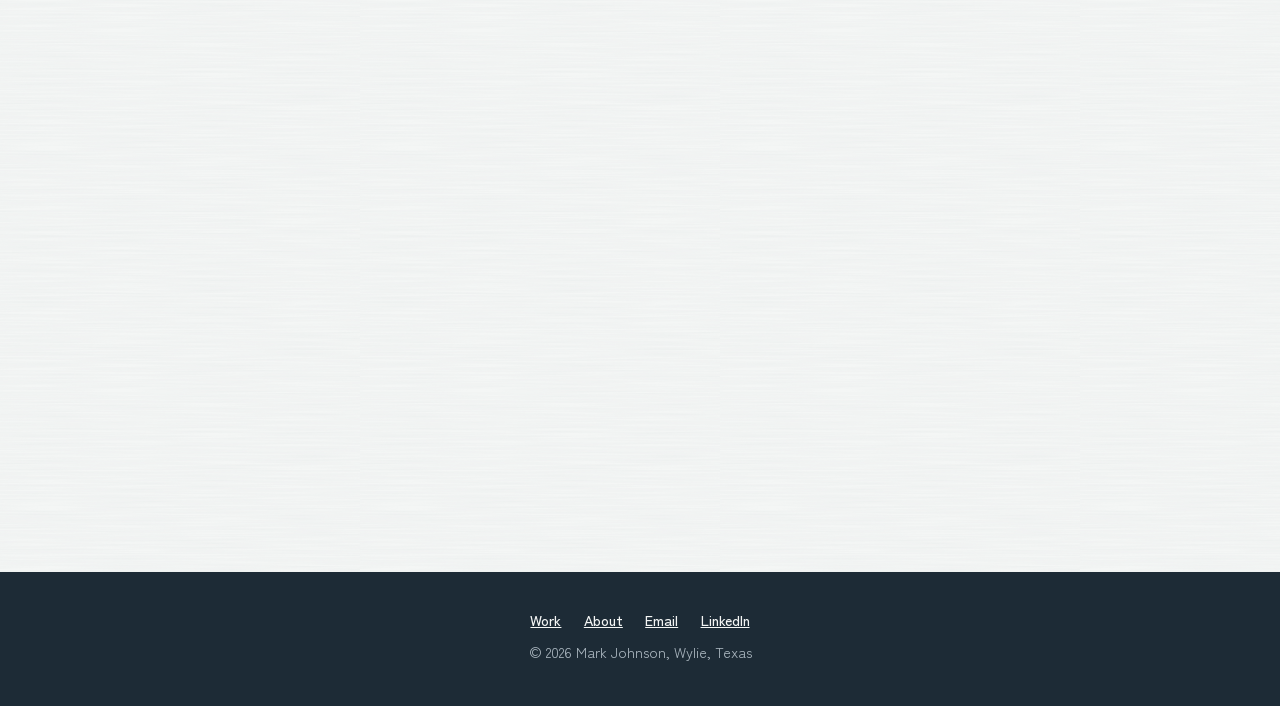
==== commit c11e2d20: "Ink cursor: black ink blob with a watercolor trail that dries away - WebGL trail simulation: pigment" ====
--- a/index.html
+++ b/index.html
@@ -480,6 +480,7 @@
 </footer>
 
 <script src="assets/js/site.js"></script>
+<script src="assets/js/inkcursor.js"></script>
 <script src="assets/js/living.js"></script>
 <script>
 (() => {
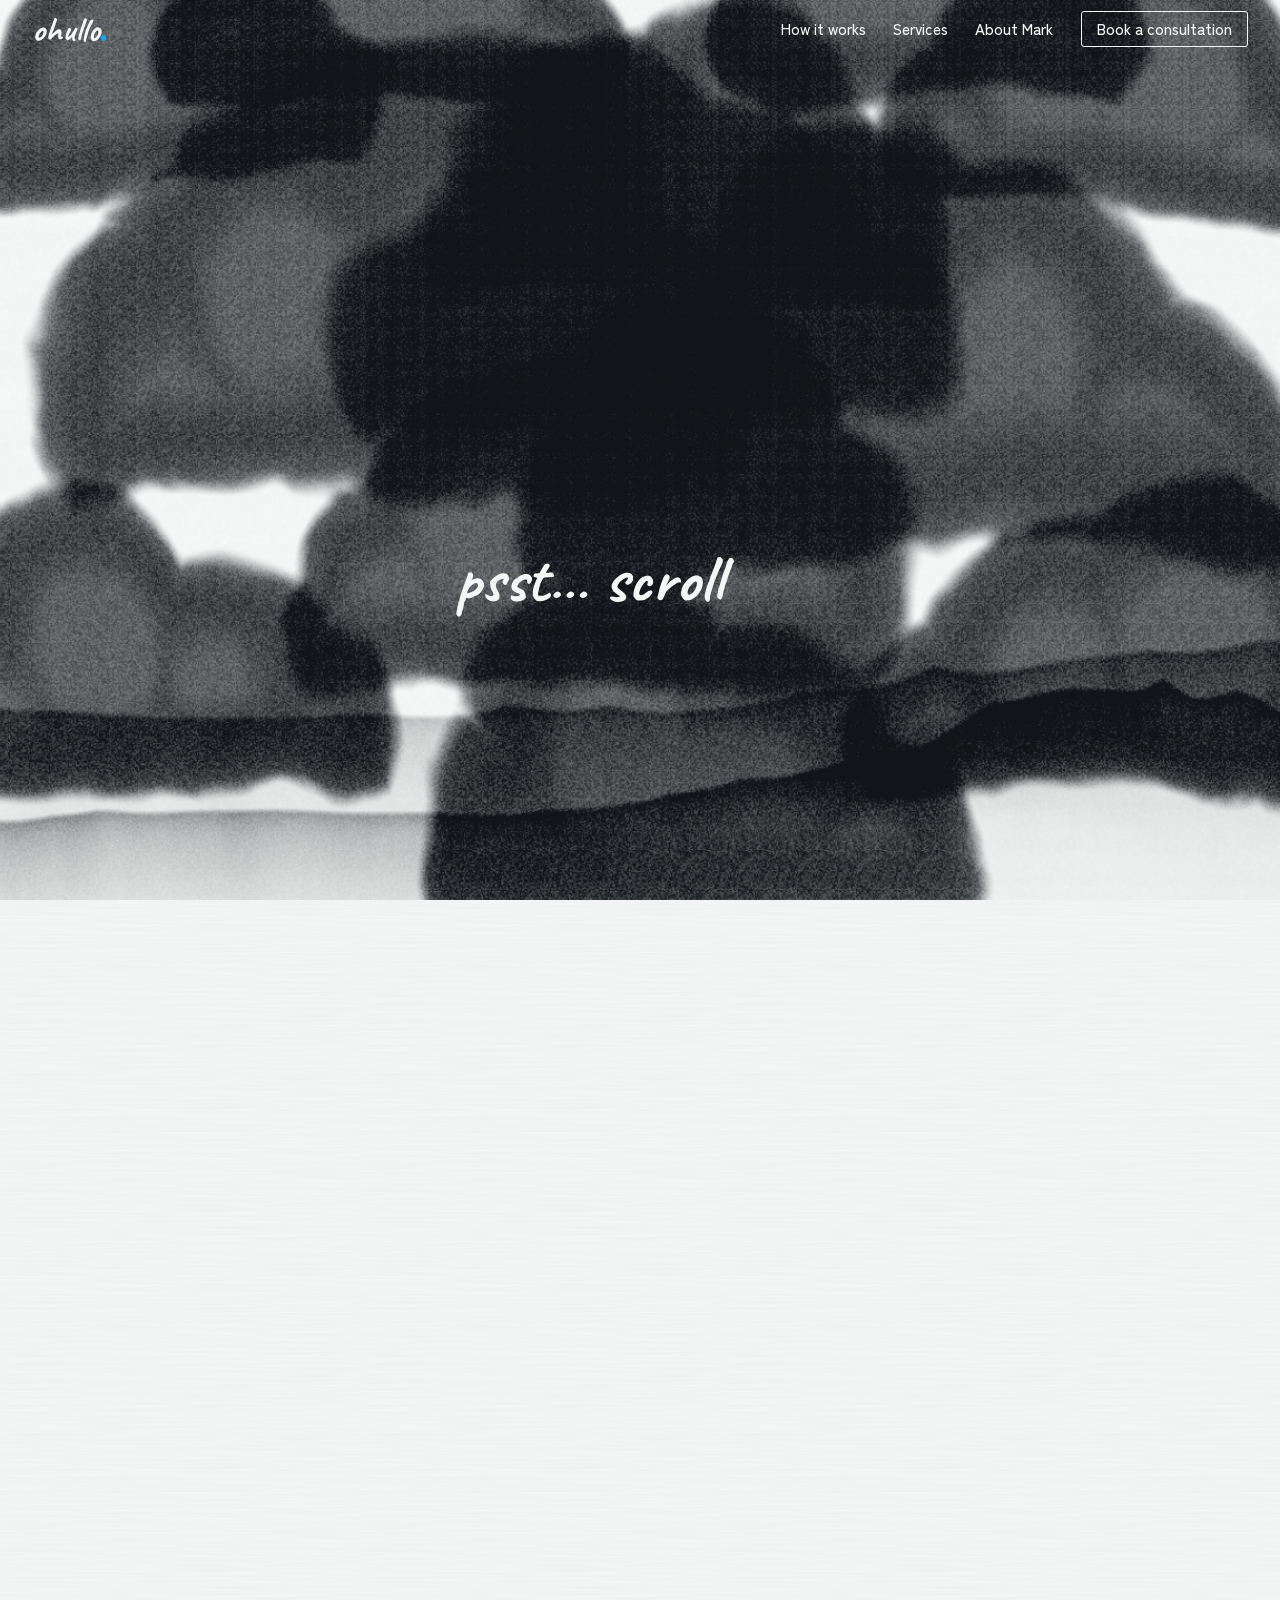
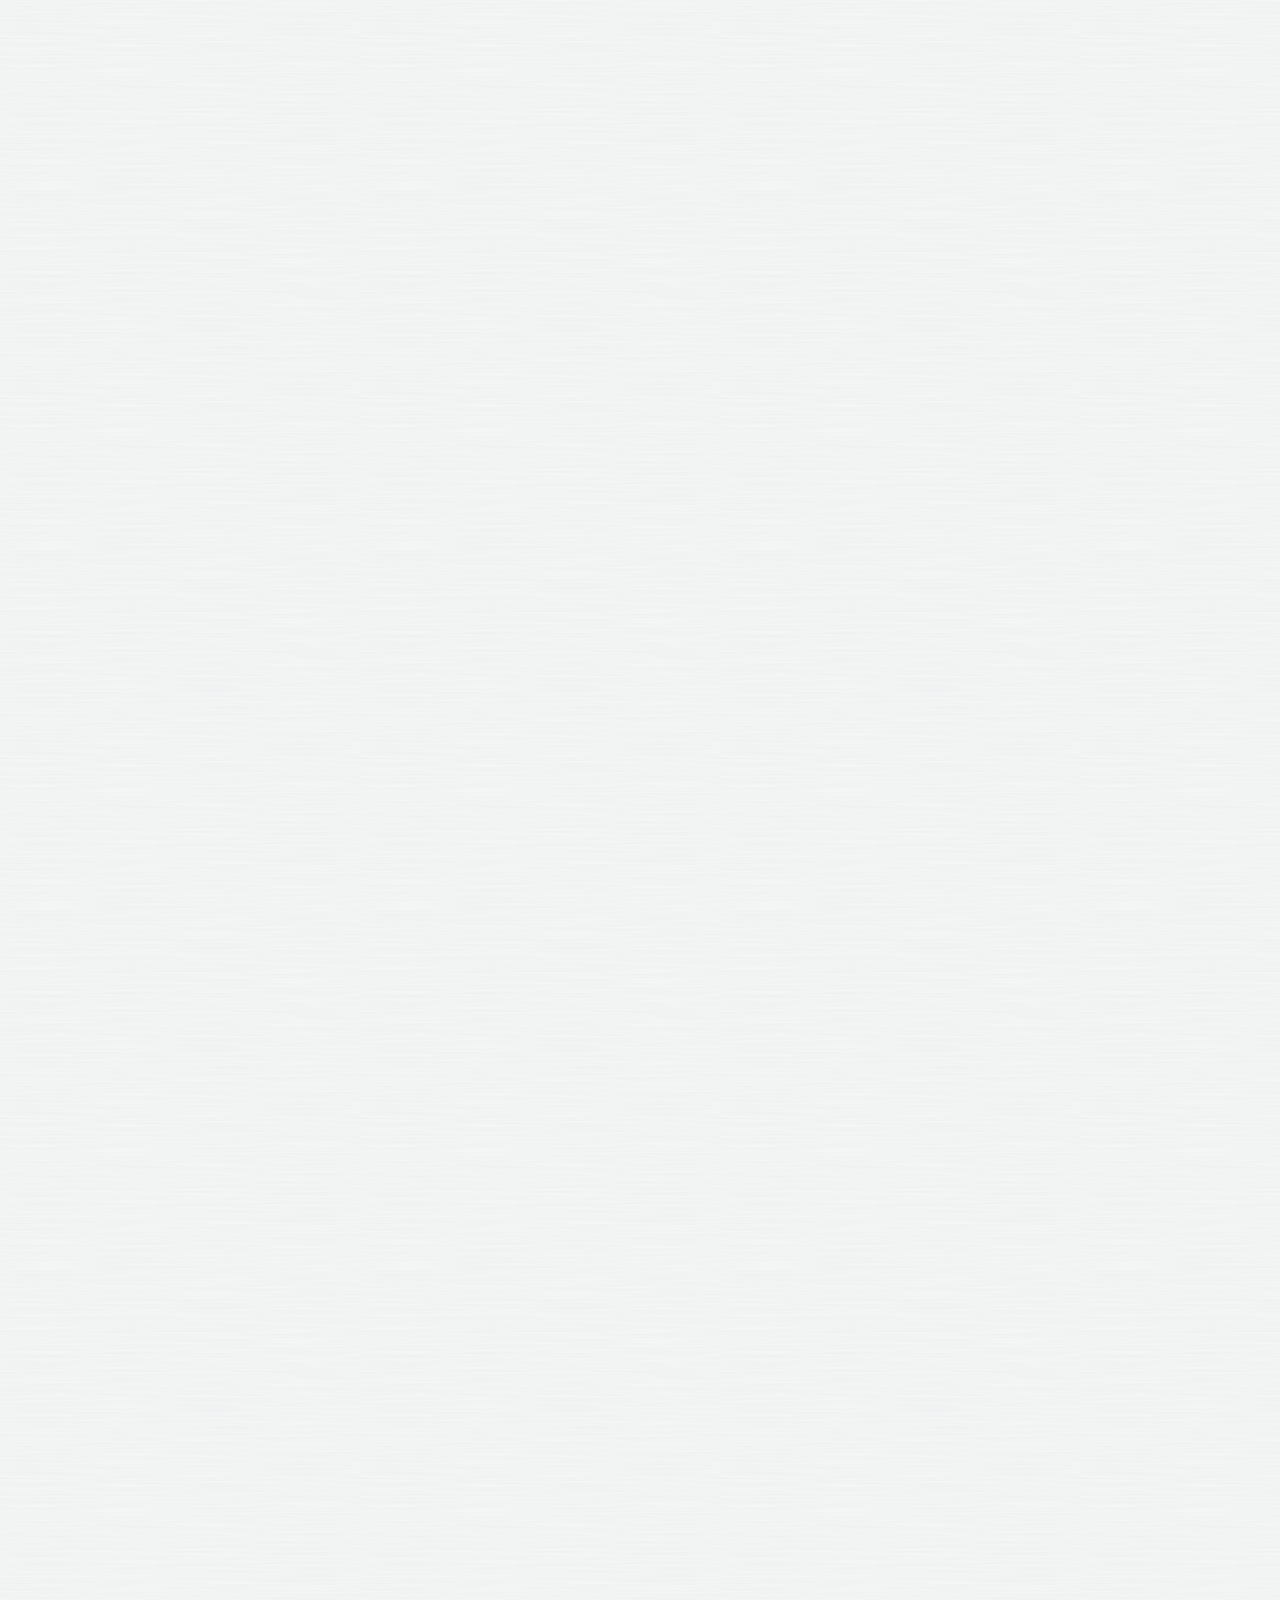
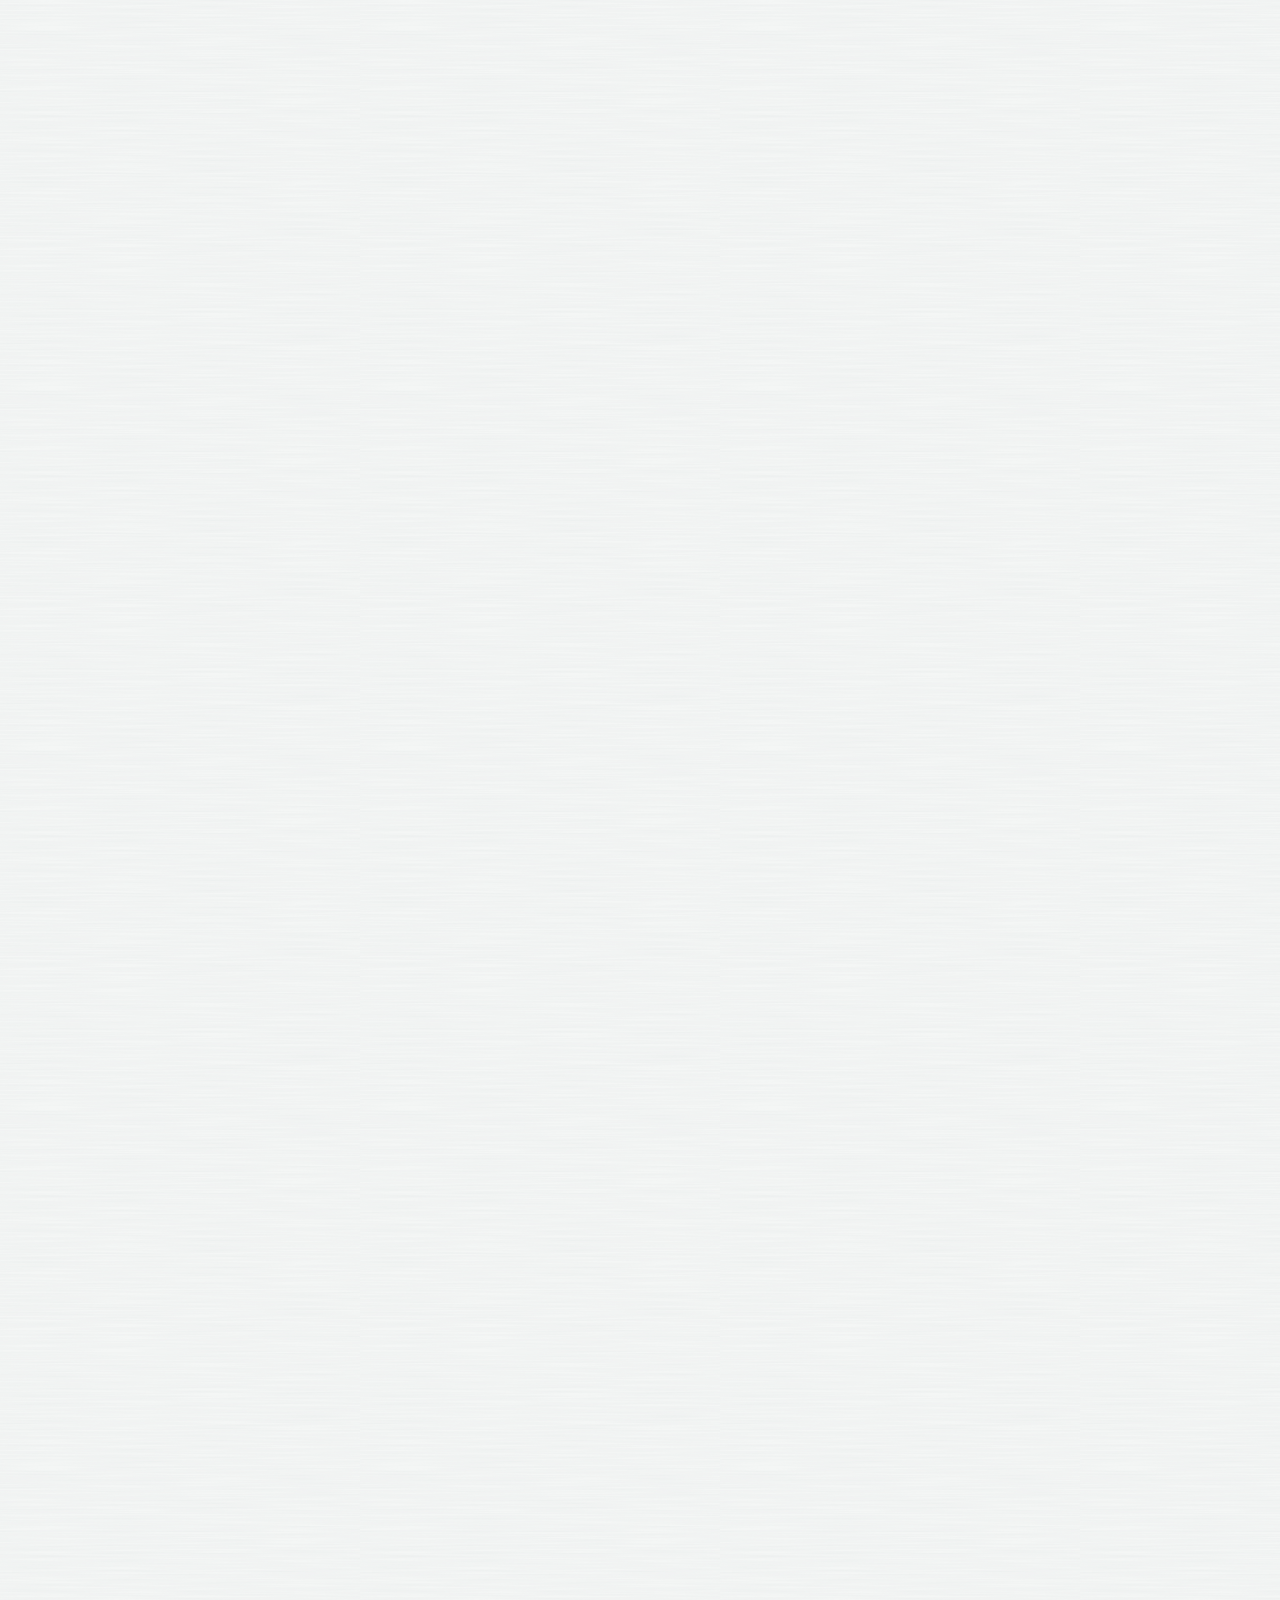
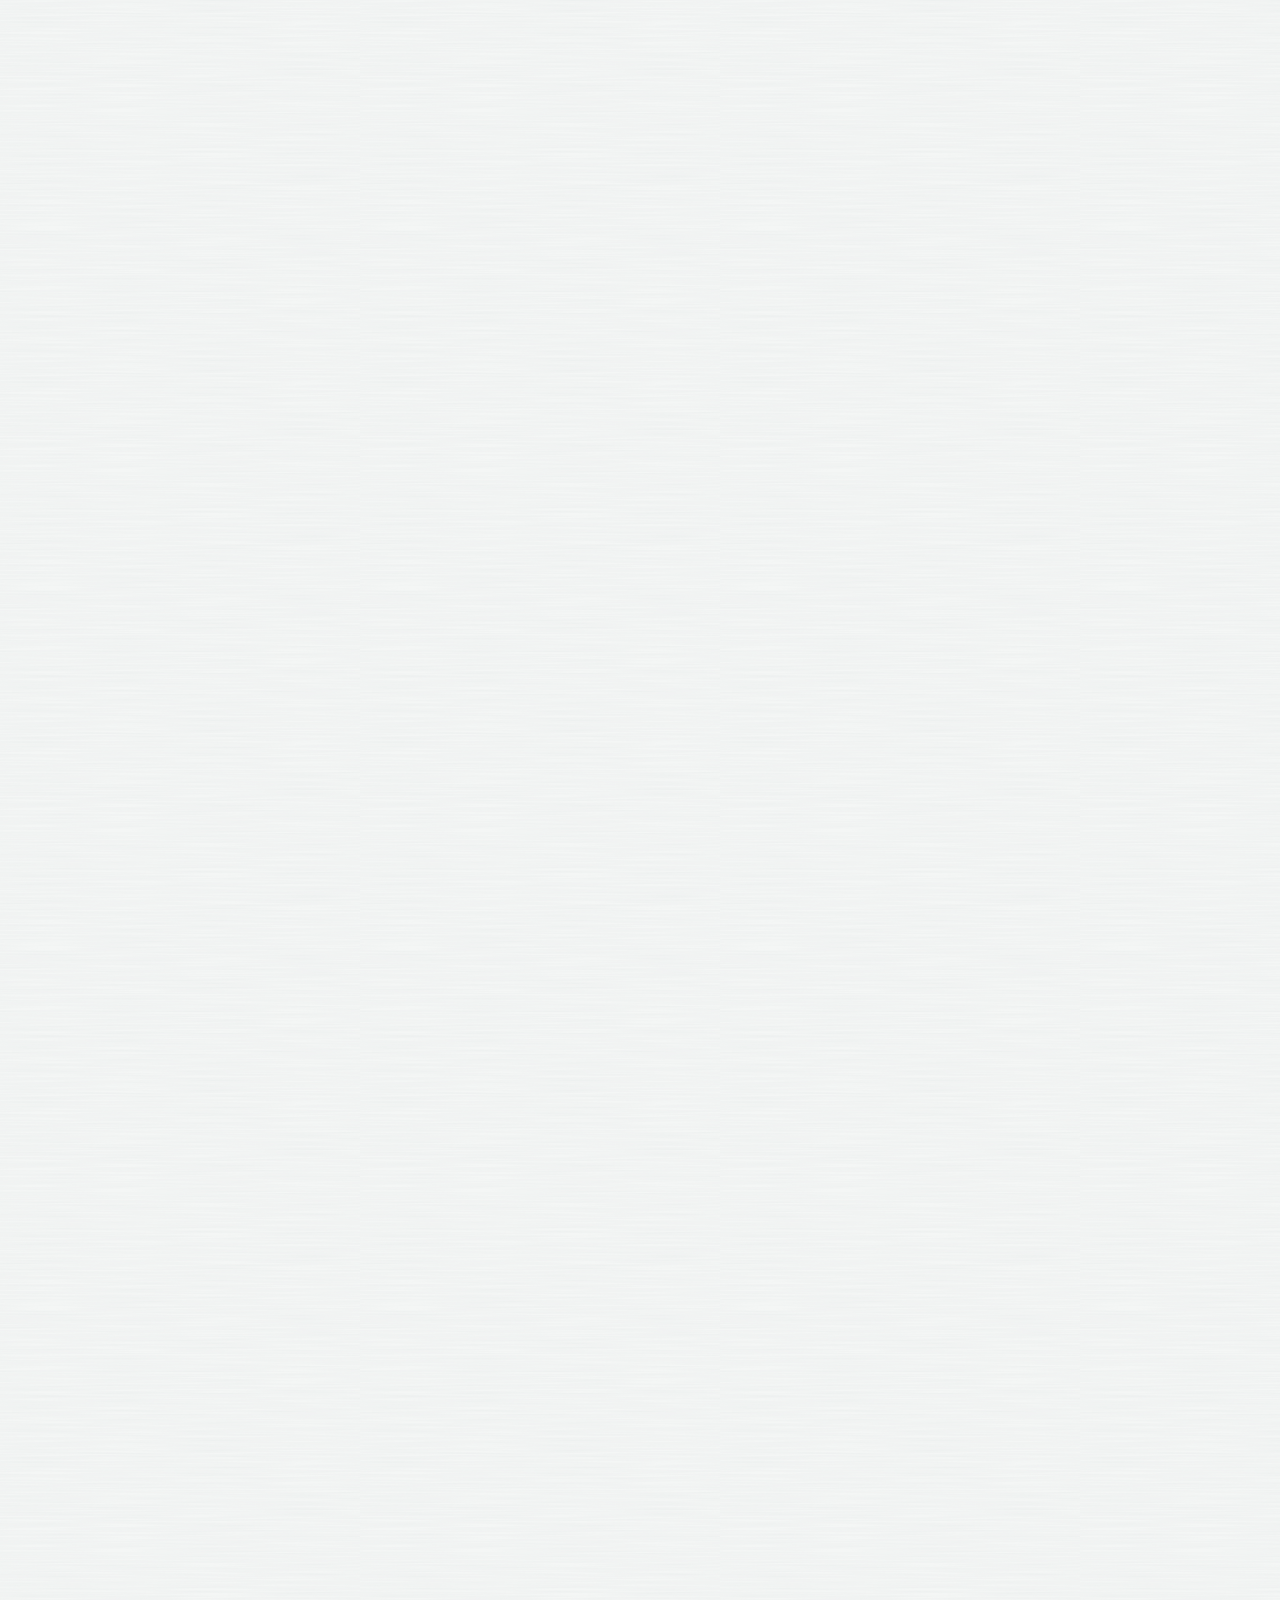
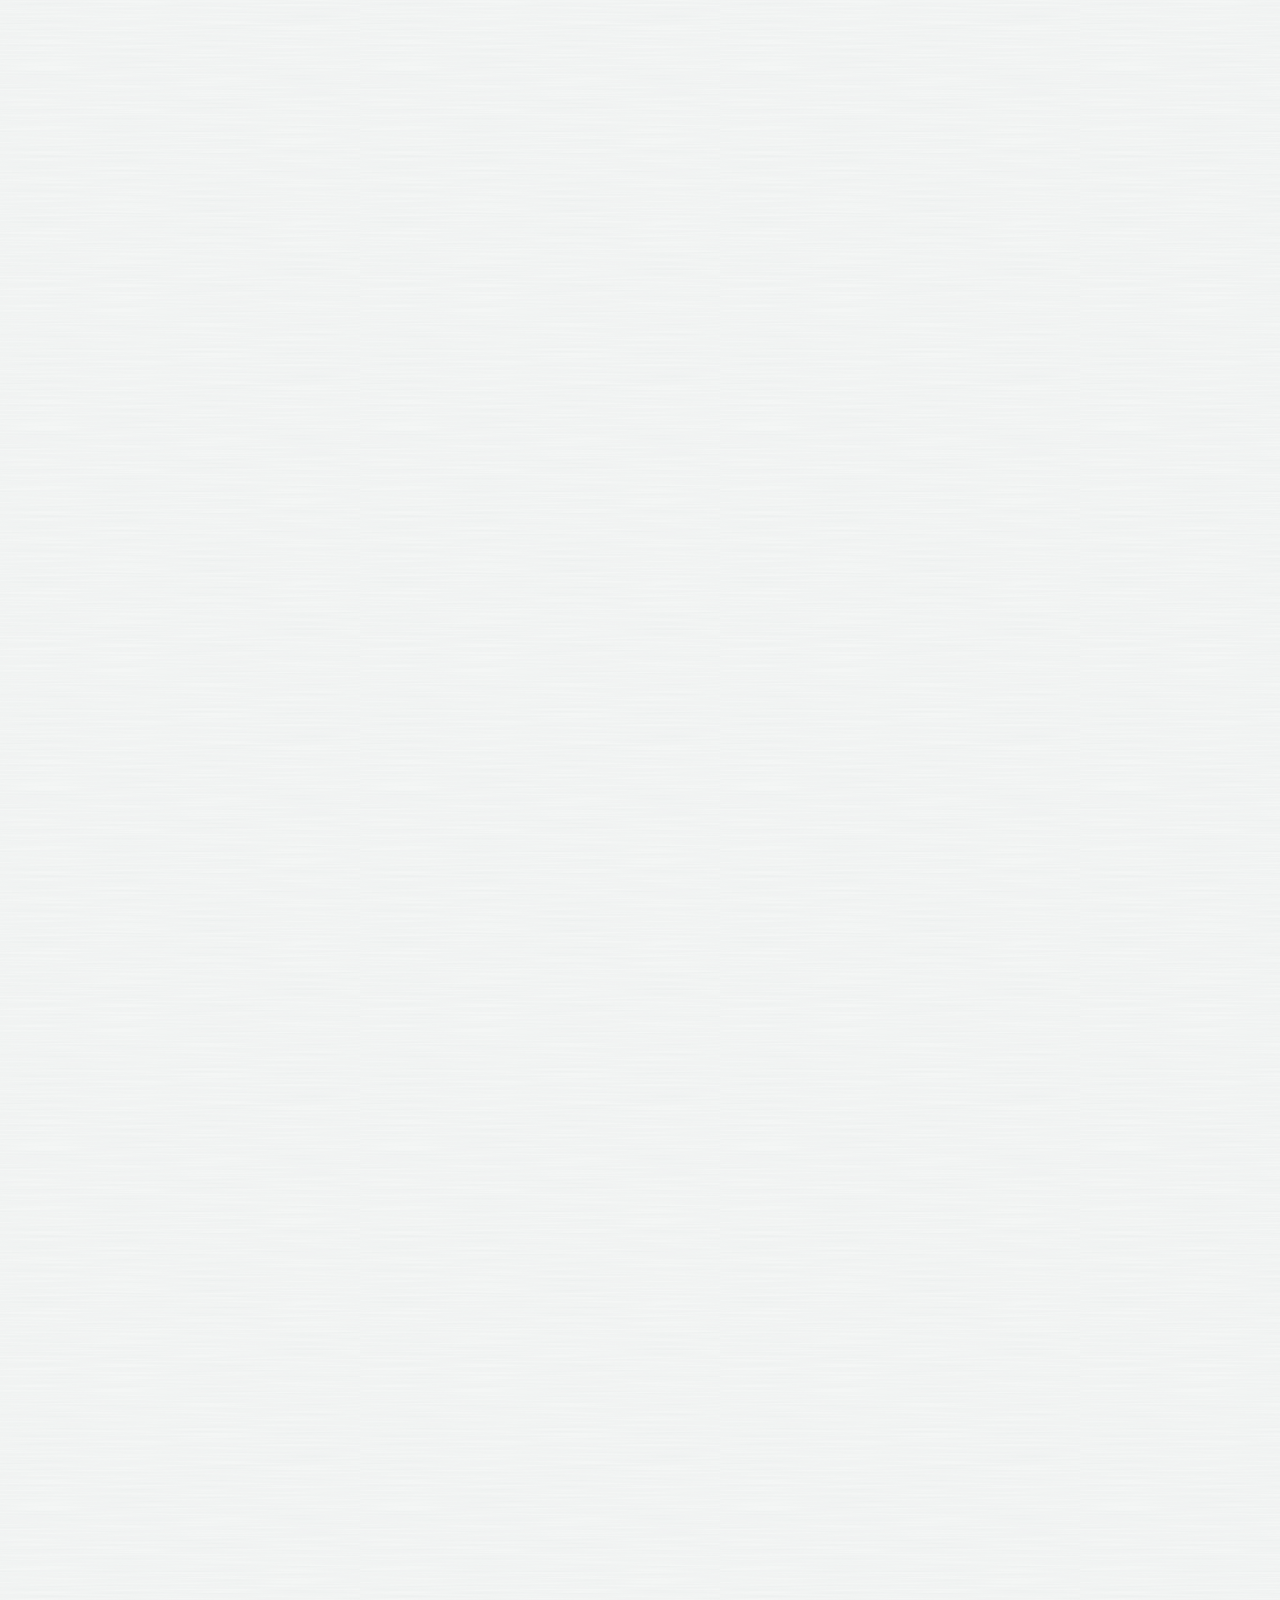
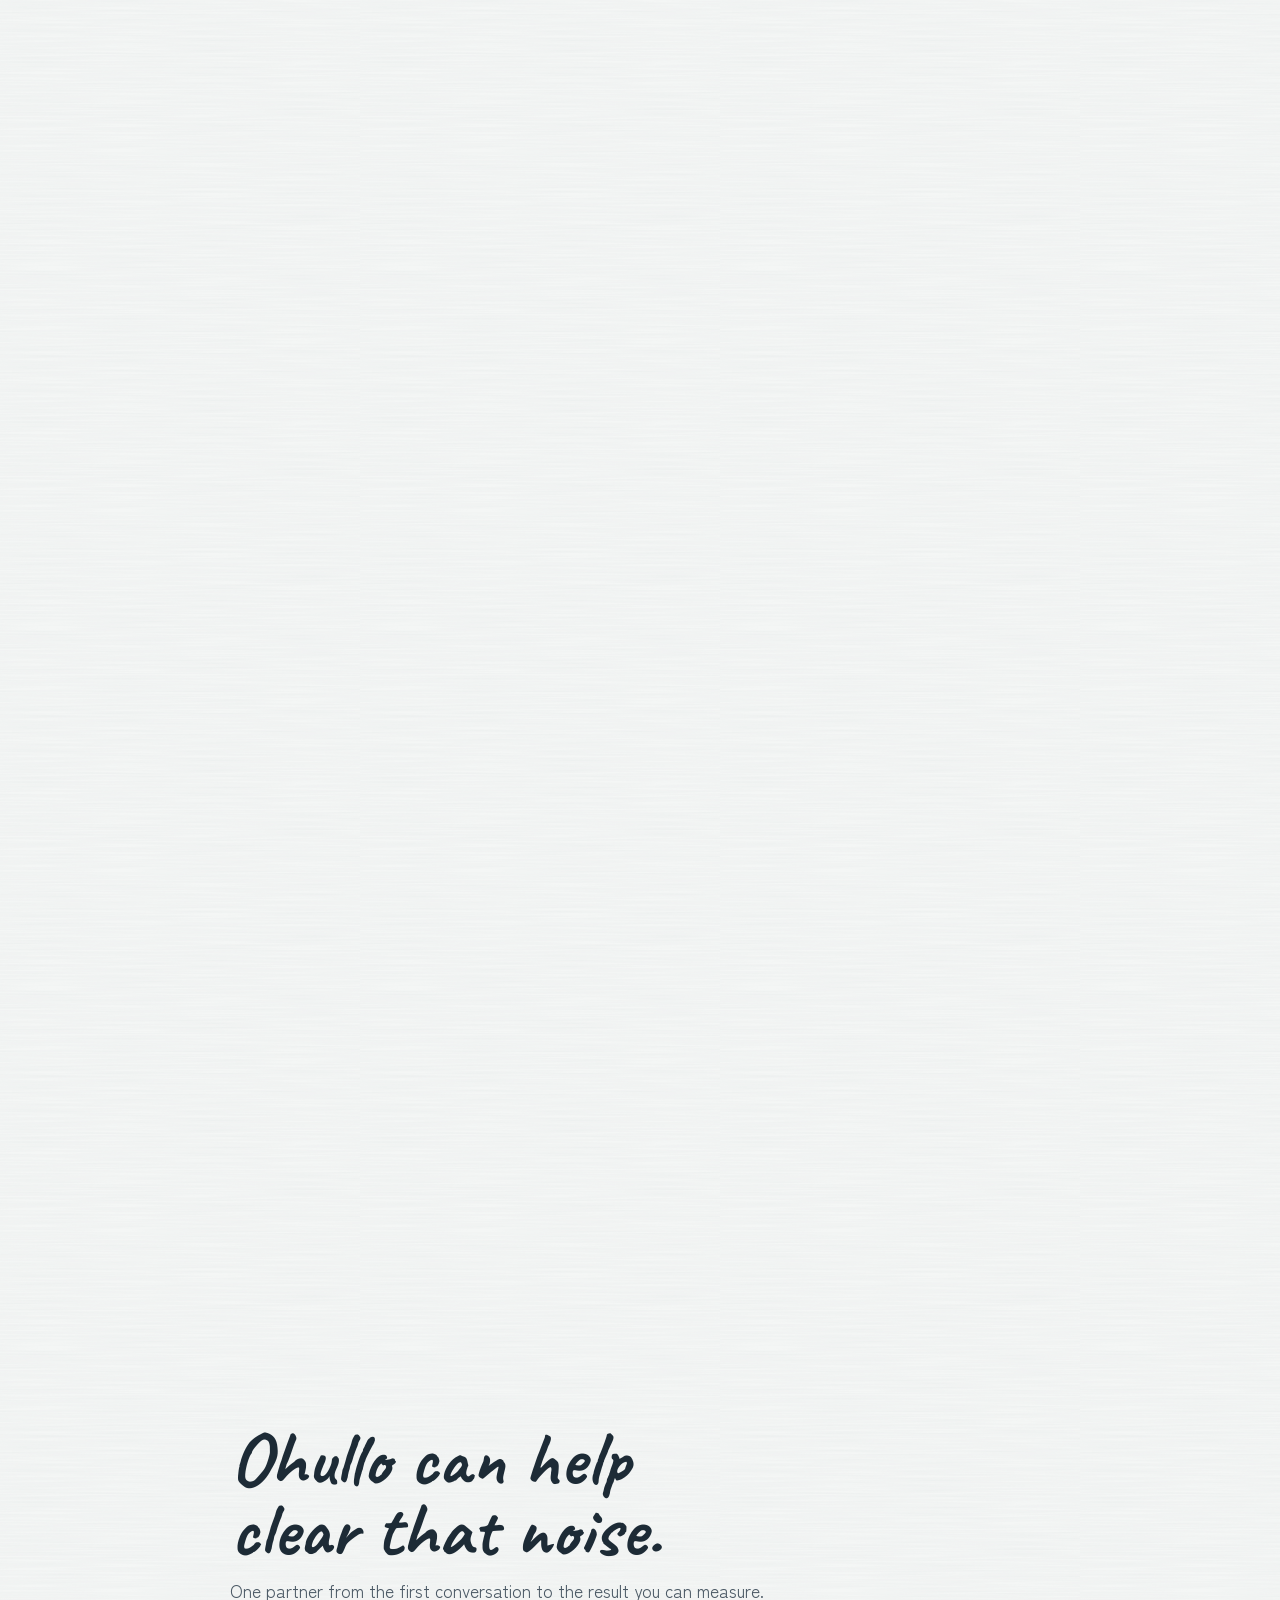
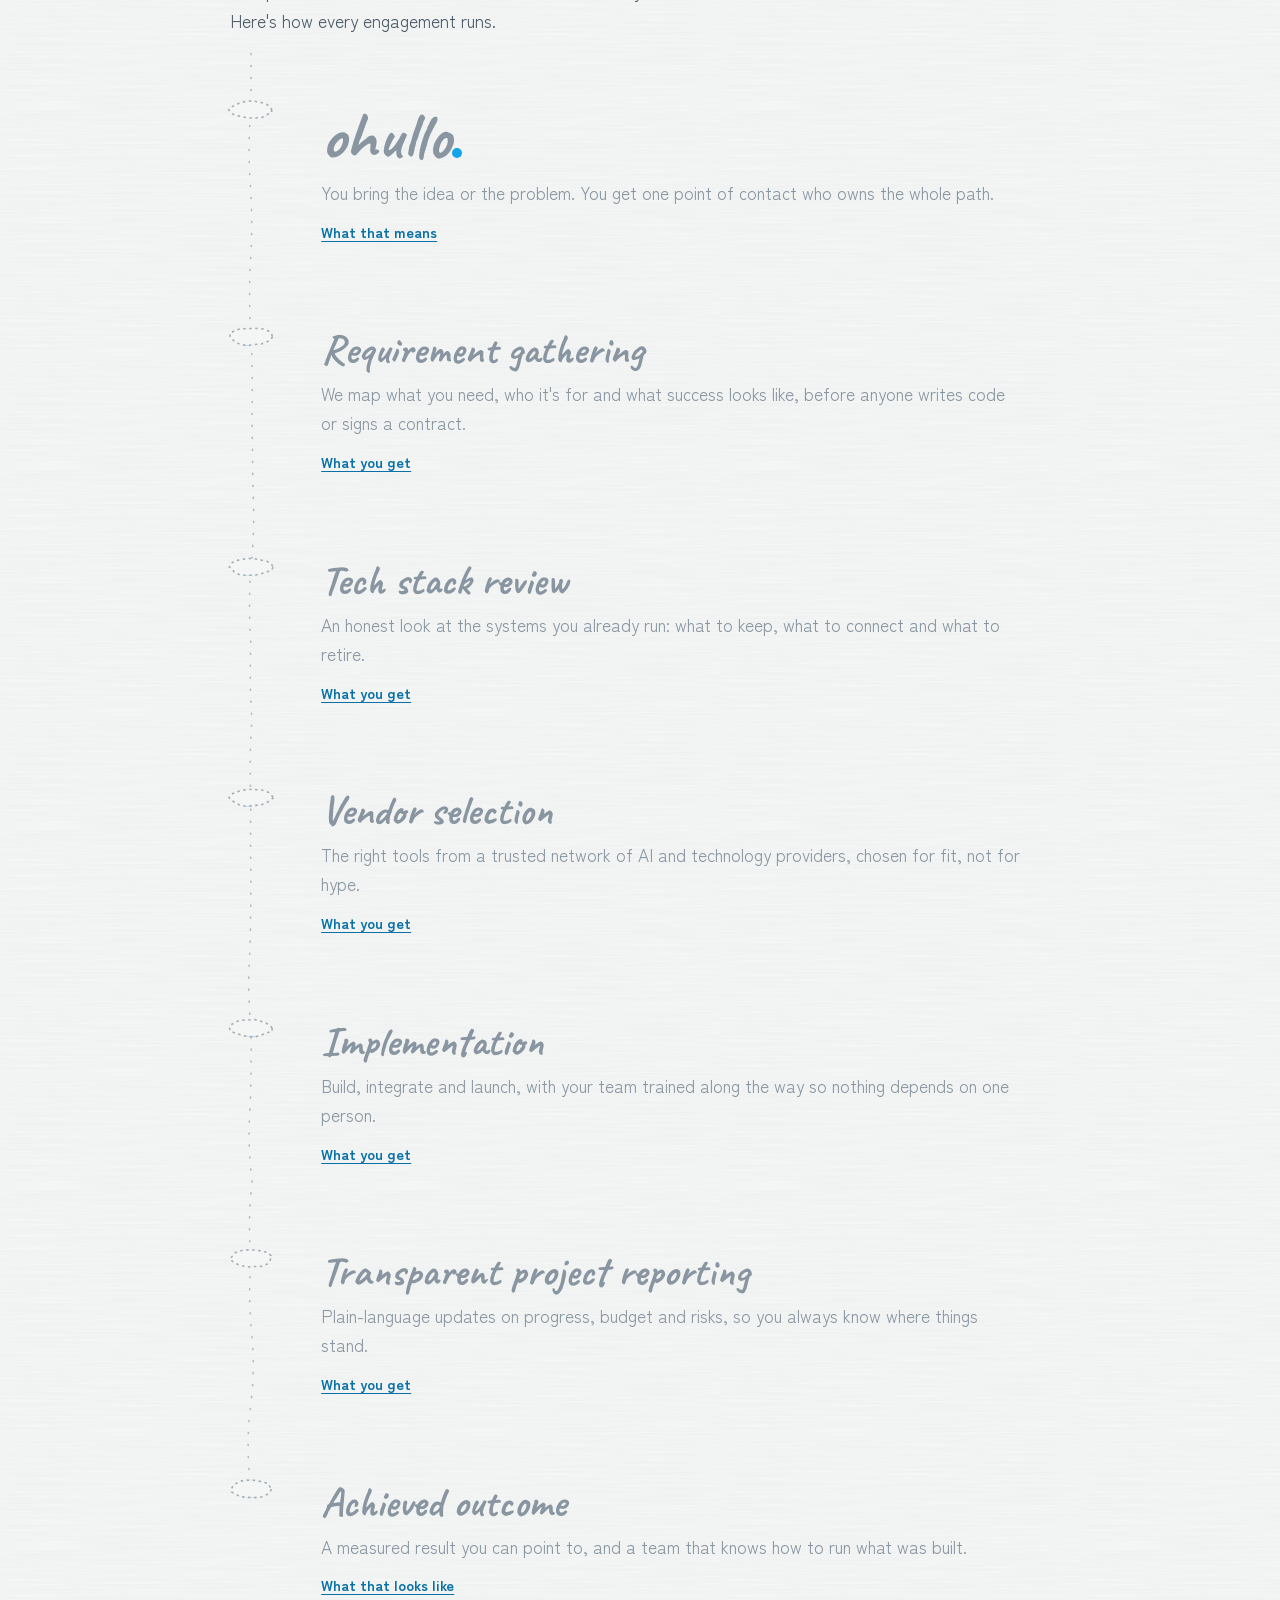
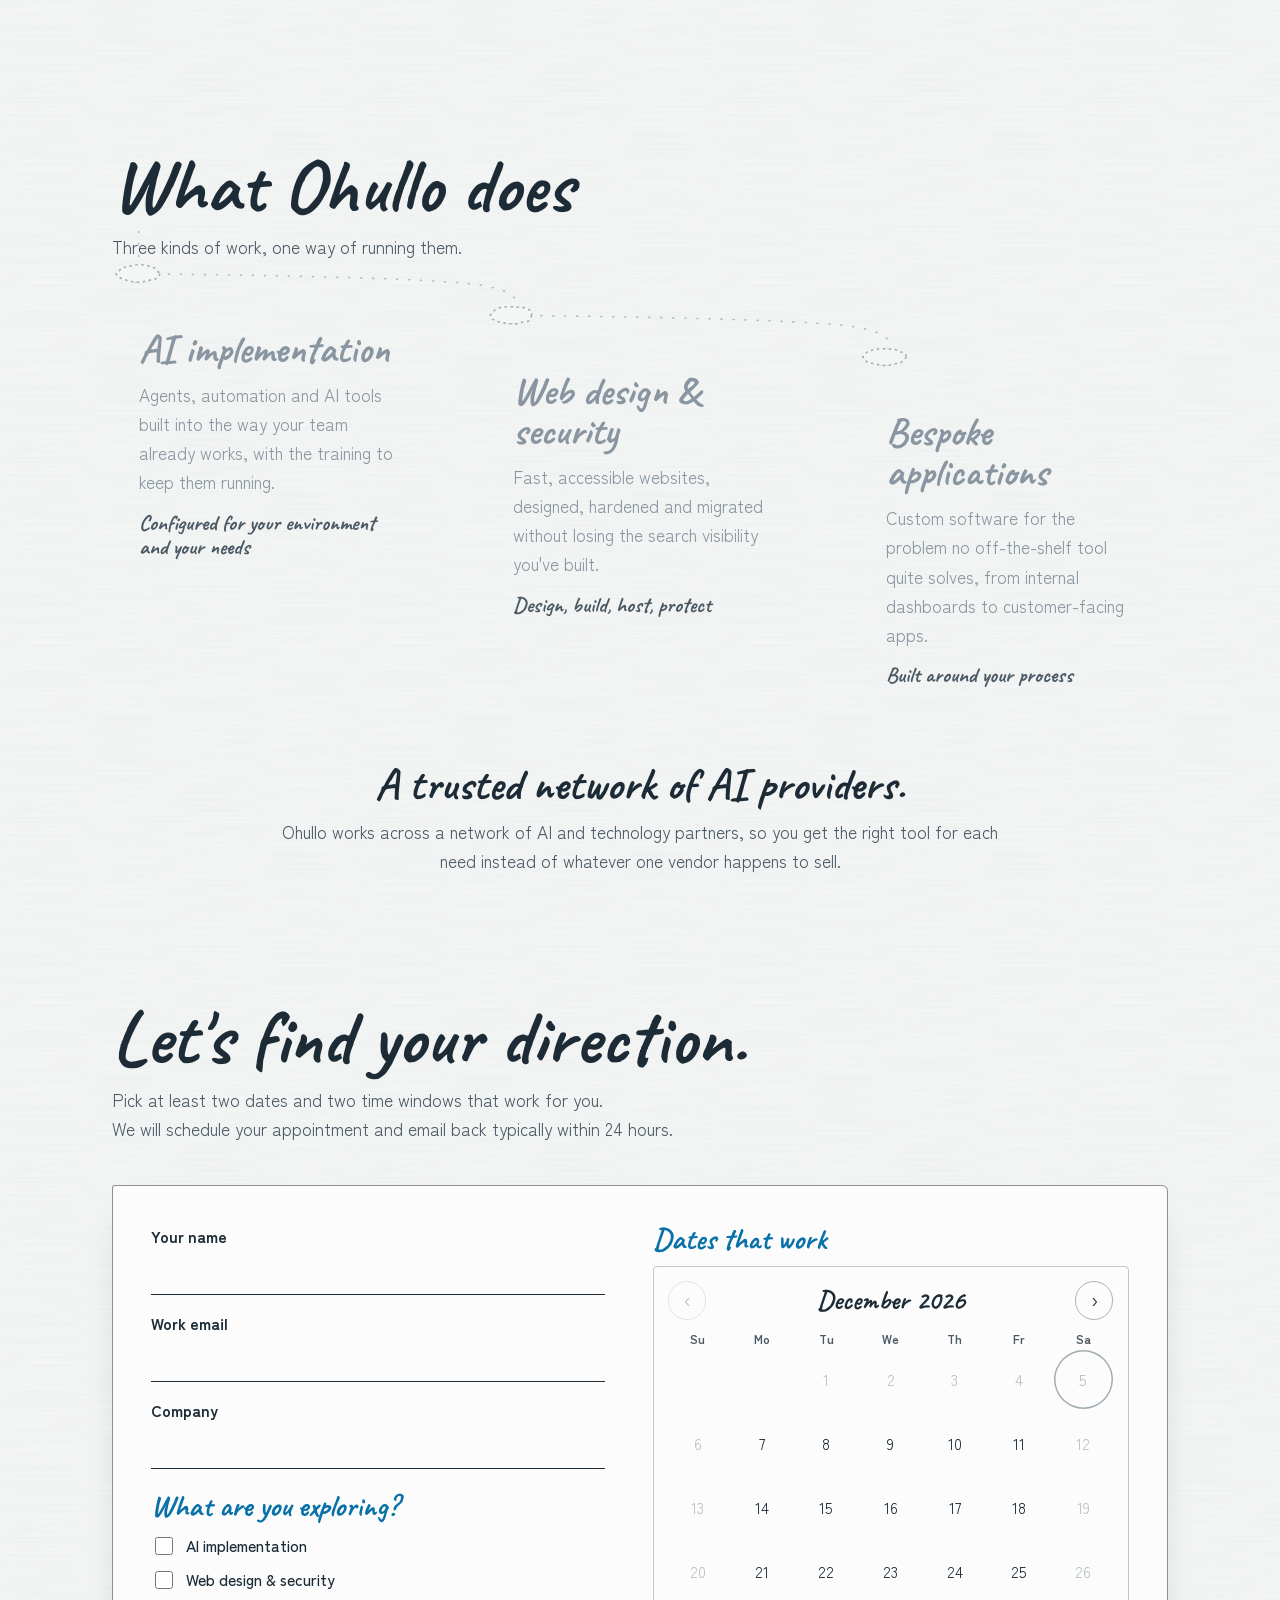
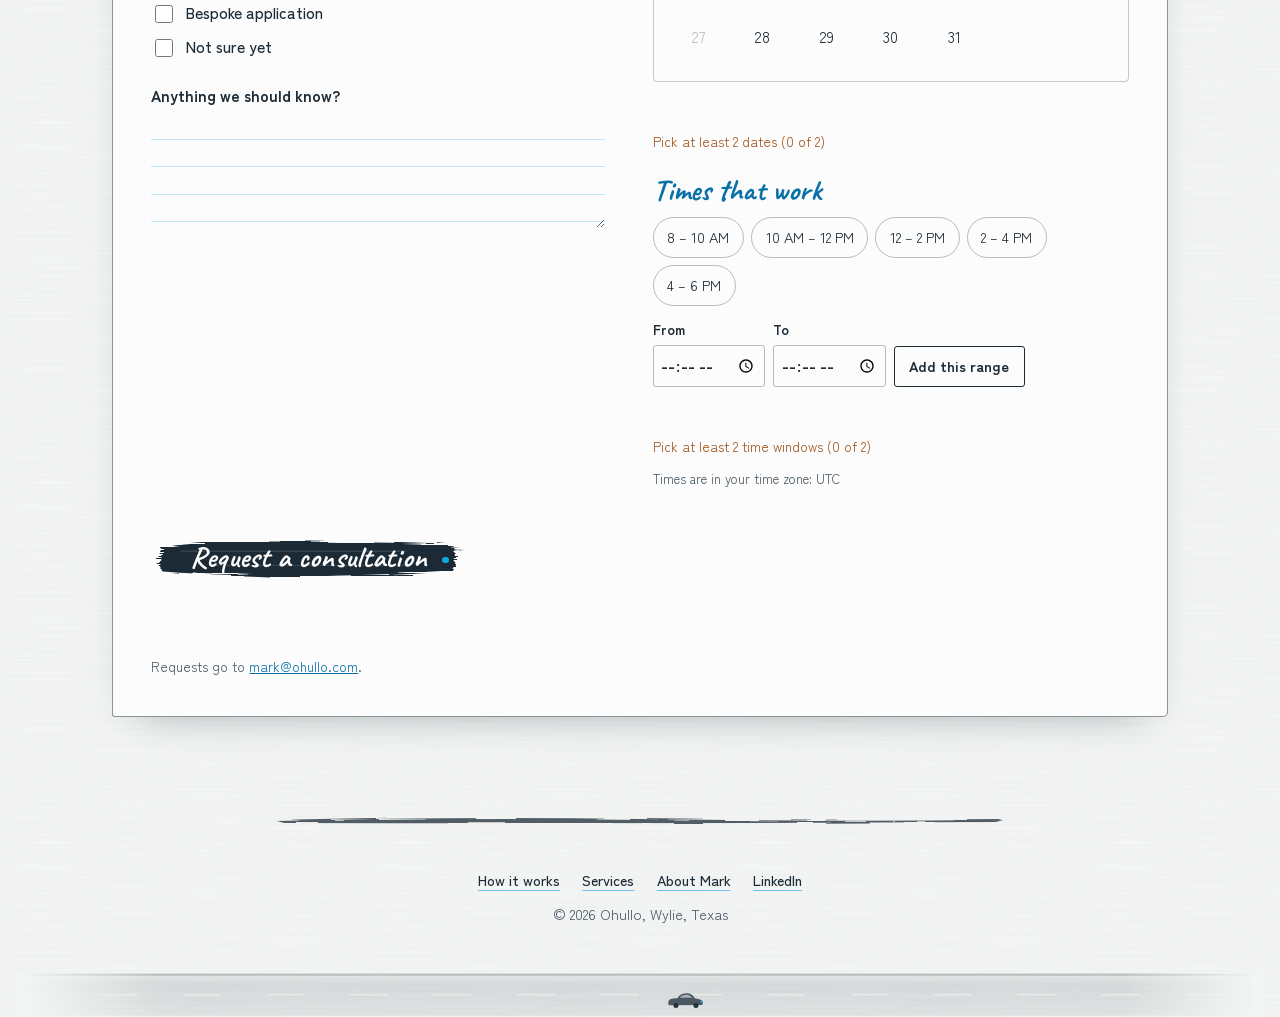
==== commit fab5bb00: "Launch Ohullo Consulting at ohullo.com; move Mark's personal site to /mark/ - New home page: clouds " ====
--- a/index.html
+++ b/index.html
@@ -3,8 +3,8 @@
 <head>
 <meta charset="utf-8">
 <meta name="viewport" content="width=device-width, initial-scale=1">
-<title>ohullo. Mark Johnson</title>
-<meta name="description" content="Mark Johnson, Director of Digital Strategy at MCDP and operations leader. Twenty years of making things work.">
+<title>Ohullo Consulting</title>
+<meta name="description" content="Ohullo: AI implementation, web design and security, and bespoke application development. Direction and clarity from first question to final outcome.">
 <meta name="theme-color" content="#f4f6f5">
 <link rel="icon" href="favicon.ico" sizes="48x48">
 <link rel="icon" href="assets/favicon.svg" type="image/svg+xml">
@@ -15,814 +15,360 @@
 <link href="https://fonts.googleapis.com/css2?family=Caveat:wght@500;700&family=Zen+Kaku+Gothic+New:wght@400;500;700&display=swap" rel="stylesheet">
 <link rel="stylesheet" href="assets/css/site.css">
 <style>
-/* ---------- scene 1: ink clouds part to reveal the logo ---------- */
-.sky{position:relative;height:300vh}
-.stage{position:sticky;top:0;height:100vh;overflow:hidden}
-.enso{position:absolute;right:8%;top:11%;width:clamp(110px,17vmin,210px);aspect-ratio:1;z-index:1;overflow:visible;will-change:transform}
-.hero{position:absolute;inset:0;z-index:2;display:flex;flex-direction:column;align-items:center;justify-content:center;text-align:center;padding:0 16px 14vh}
-.logo{font-family:var(--hand);font-weight:700;font-size:clamp(5.6rem,22vw,15rem);line-height:.82;margin:0;color:var(--ink);white-space:nowrap;letter-spacing:-.01em}
-.logo .word{filter:url(#inkText);display:inline-block;will-change:transform}
-.logo .dot{display:inline-block;width:.15em;height:.15em;border-radius:50%;background:var(--blue);margin-left:.03em}
-.intro{margin-top:1.4rem;max-width:32rem;will-change:opacity}
-.intro .hi{display:block;font-family:var(--hand);font-weight:700;font-size:clamp(2rem,4.4vw,2.7rem);line-height:1}
-.intro p{margin:.5rem 0 0;color:var(--ink-soft)}
+:root{--brush:url("data:image/svg+xml,%3Csvg xmlns='http://www.w3.org/2000/svg' viewBox='0 0 320 90' preserveAspectRatio='none'%3E%3Cfilter id='f' x='-6%25' y='-25%25' width='112%25' height='150%25'%3E%3CfeTurbulence type='fractalNoise' baseFrequency='.012 .35' numOctaves='3' seed='7'/%3E%3CfeDisplacementMap in='SourceGraphic' scale='13'/%3E%3C/filter%3E%3Cg filter='url(%23f)' fill='%231d2b36'%3E%3Cpath d='M14 26 Q40 14 160 16 T306 22 Q314 46 304 66 Q200 78 120 74 T12 66 Q4 46 14 26 Z'/%3E%3Cpath d='M240 18 L318 30 L300 36 Z' fill-opacity='.6'/%3E%3C/g%3E%3Cg fill='%23f4f6f5' fill-opacity='.14'%3E%3Crect x='30' y='31' width='230' height='2'/%3E%3Crect x='60' y='55' width='200' height='1.6'/%3E%3C/g%3E%3C/svg%3E");--brush-blue:url("data:image/svg+xml,%3Csvg xmlns='http://www.w3.org/2000/svg' viewBox='0 0 320 90' preserveAspectRatio='none'%3E%3Cfilter id='f' x='-6%25' y='-25%25' width='112%25' height='150%25'%3E%3CfeTurbulence type='fractalNoise' baseFrequency='.012 .35' numOctaves='3' seed='7'/%3E%3CfeDisplacementMap in='SourceGraphic' scale='13'/%3E%3C/filter%3E%3Cg filter='url(%23f)' fill='%230a71a8'%3E%3Cpath d='M14 26 Q40 14 160 16 T306 22 Q314 46 304 66 Q200 78 120 74 T12 66 Q4 46 14 26 Z'/%3E%3Cpath d='M240 18 L318 30 L300 36 Z' fill-opacity='.6'/%3E%3C/g%3E%3Cg fill='%23f4f6f5' fill-opacity='.14'%3E%3Crect x='30' y='31' width='230' height='2'/%3E%3Crect x='60' y='55' width='200' height='1.6'/%3E%3C/g%3E%3C/svg%3E");--stroke:url("data:image/svg+xml,%3Csvg xmlns='http://www.w3.org/2000/svg' viewBox='0 0 600 14' preserveAspectRatio='none'%3E%3Cfilter id='f'%3E%3CfeTurbulence type='fractalNoise' baseFrequency='.02 .4' numOctaves='2' seed='3'/%3E%3CfeDisplacementMap in='SourceGraphic' scale='5'/%3E%3C/filter%3E%3Cpath filter='url(%23f)' d='M4 8 Q150 3 300 6 T596 7 L590 9 Q300 11 10 10 Z' fill='%231d2b36'/%3E%3C/svg%3E")}
+/* One sumi-e world: rice paper, sumi ink, brand blue. The story is scrubbed by scroll. */
 #living{position:fixed;inset:0;width:100%;height:100%;display:block;z-index:0;pointer-events:none}
 main,footer{position:relative;z-index:1}
-.logo,.enso{will-change:opacity}
+.stage{position:sticky;top:0;height:100vh;overflow:hidden}
+
+/* 1. clouds part to reveal the logo */
+.sky{position:relative;height:280vh}
+.hero{position:absolute;inset:0;z-index:2;display:flex;flex-direction:column;align-items:center;justify-content:center;text-align:center;padding:0 16px 10vh}
+.logo{font-family:var(--hand);font-weight:700;font-size:clamp(5.6rem,22vw,15rem);line-height:.82;margin:0;color:var(--ink);white-space:nowrap;letter-spacing:-.01em;will-change:opacity}
+.logo .word{filter:url(#inkText);display:inline-block}
+.logo .dot{display:inline-block;width:.15em;height:.15em;border-radius:50%;background:var(--blue);margin-left:.03em}
+.tagline{margin-top:1.4rem;max-width:36rem;will-change:opacity}
+.tagline strong{display:block;font-family:var(--hand);font-weight:700;font-size:clamp(1.9rem,4.2vw,2.7rem);line-height:1.05;text-wrap:balance}
+.tagline p{margin:.6rem 0 0;color:var(--ink-soft)}
 .hint{position:absolute;left:0;top:0;z-index:4;margin:0;font-family:var(--hand);font-weight:700;color:var(--paper);white-space:nowrap;will-change:transform,opacity}
-.seed{position:fixed;left:0;top:0;width:20px;height:20px;z-index:30;pointer-events:none;display:none;will-change:transform}
-.seed i{display:block;width:100%;height:100%;background:var(--blue);border-radius:50%;transition:border-radius .2s}
-.seed.falling i{border-radius:0 50% 50% 50%;transform:rotate(45deg)}
-
-/* ---------- scene 2: the ink drop draws the timeline ---------- */
-.tl{position:relative;z-index:5;margin-top:-38vh;padding:0 clamp(1rem,4vw,2rem) 6rem}
-.tl-inner{position:relative;max-width:1120px;margin:0 auto}
-.tl-line{position:absolute;top:0;left:50%;margin-left:-10px;width:20px;overflow:visible;pointer-events:none;will-change:transform}
-.tl-line .guide{stroke:var(--ink-faint);stroke-width:2;stroke-dasharray:1 12;stroke-linecap:round;fill:none}
-.tl-line .halo{stroke:var(--blue);stroke-opacity:.18;stroke-width:15;stroke-linecap:round;fill:none}
-.tl-line .trail{stroke:var(--blue);stroke-width:4.5;stroke-linecap:round;fill:none}
-.tl-head,.job{display:grid;grid-template-columns:1fr 1fr;column-gap:clamp(4rem,9vw,7rem)}
-.tl-head{padding:2.2rem 0 1rem}
-.tl-head div{grid-column:1;text-align:right}
-.tl-head h2{font-family:var(--hand);font-weight:700;font-size:clamp(2.8rem,6vw,4.3rem);line-height:.95;margin:0}
-.tl-head p{margin:.5rem 0 0;color:var(--ink-soft)}
-.jobs{list-style:none;margin:0;padding:0}
-.job{position:relative;padding:3rem 0}
-.job .when,.job .card{grid-row:1}
-.job:nth-child(odd) .when{grid-column:1;text-align:right}
-.job:nth-child(odd) .card{grid-column:2}
-.job:nth-child(even) .when{grid-column:2}
-.job:nth-child(even) .card{grid-column:1}
-.when{padding-top:.6rem}
-.dates{display:block;font-family:var(--hand);font-weight:700;font-size:clamp(2.1rem,3.4vw,2.8rem);line-height:1}
-.dur{display:block;color:var(--ink-soft);font-size:.92rem;margin-top:.35rem}
-.node{position:absolute;left:50%;top:calc(3rem + 1.4rem);width:22px;height:22px;margin:-11px 0 0 -11px;border-radius:50%;background:var(--paper);border:2px solid var(--ink-faint);transition:background .4s,border-color .4s,transform .4s}
-.job.inked .node{background:var(--blue);border-color:var(--blue);transform:scale(1.15)}
-.card{position:relative;isolation:isolate;background:rgba(251,252,251,.82);border-radius:4px;padding:1.6rem 1.7rem 1.5rem;transition:background .8s,color .8s}
-.card::before{content:"";position:absolute;inset:-20px -26px;z-index:-1;background:var(--wash) center/100% 100% no-repeat;transition:opacity 1s}
-.js .job:not(.inked) .card{background:rgba(251,252,251,.35);color:#8995a0}
-.js .job:not(.inked) .card::before{opacity:0}
-.role{font-size:clamp(1.25rem,1.1rem + .55vw,1.5rem);line-height:1.25;margin:0;font-weight:700}
-.org{margin:.5rem 0 .9rem;color:var(--ink-soft);font-size:.93rem;line-height:1.35}
-.org b{display:block;font-family:var(--hand);font-weight:700;font-size:2.1rem;line-height:1;color:var(--blue-deep);margin-bottom:.2rem}
-.js .job:not(.inked) .org b{color:inherit}
-.desc{margin:0 0 1rem}
-.wins{list-style:none;margin:0 0 1.2rem;padding:0;display:grid;gap:.55rem}
-.wins li{position:relative;padding-left:1.7rem;font-size:.95em;line-height:1.6}
-.wins li::before{content:"";position:absolute;left:.15rem;top:.62em;width:.62rem;height:.62rem;border-radius:50% 45% 55% 50%;background:var(--blue);opacity:.75}
-.tags{list-style:none;margin:0;padding:0;display:flex;flex-wrap:wrap;gap:.45rem}
-.tags li{font-size:.78rem;line-height:1.3;padding:.3rem .7rem;border:1px solid var(--ink-faint);border-radius:999px;color:var(--ink-soft)}
-
-/* ---------- scene 3: a tree fills the screen; its leaves fall into a line of links ---------- */
-.grove{position:relative;z-index:5;height:360vh}
-.gstage{position:sticky;top:0;height:100vh;overflow:hidden}
-.tree-canvas{position:absolute;inset:0;width:100%;height:100%}
-.living .tree-canvas{display:none}
-.grove-head{position:absolute;z-index:3;left:clamp(1rem,6vw,5rem);top:15vh;max-width:19rem;padding:.6rem .9rem;background:rgba(244,246,245,.86);border-radius:4px}
-.grove-head h2{font-family:var(--hand);font-weight:700;font-size:clamp(2.8rem,5.6vw,4.2rem);line-height:.95;margin:0}
-.grove-head p{margin:.4rem 0 0;color:var(--ink-soft);font-size:.95rem;line-height:1.5}
-.leaves{position:absolute;inset:0;z-index:4;pointer-events:none}
-.leaf{position:absolute;left:0;top:0;width:var(--lw);aspect-ratio:160/70;pointer-events:auto;color:var(--ink);text-decoration:none;will-change:transform;transform-origin:50% 50%}
-.leaf svg{position:absolute;inset:-14% -8%;width:116%;height:128%;overflow:visible}
-.leaf .t{position:absolute;inset:0;display:grid;place-items:center;font-family:var(--hand);font-weight:700;font-size:calc(var(--lw)*.165);line-height:1;white-space:nowrap}
-.leaf:hover .t,.leaf:focus-visible .t{color:var(--blue-deep)}
-.leaf:hover svg{filter:brightness(1.06) saturate(1.2)}
-.leaf:focus-visible{outline:none}
-.leaf:focus-visible .t{text-decoration:underline;text-decoration-thickness:2px;text-underline-offset:4px}
-.glabel{position:absolute;top:0;margin:0;font-family:var(--hand);font-weight:700;font-size:clamp(1.5rem,2.2vw,1.9rem);line-height:1;color:var(--ink-soft);opacity:0;transform:translateY(-50%);text-align:right;white-space:nowrap}
-.anchor{position:absolute;left:0;top:calc((100% - 100vh)*.88)}
-
-/* ---------- scene 4: the bench and the book ---------- */
-.bench-scene{position:relative;height:340vh}
-.bnote{position:absolute;left:0;right:0;top:12vh;z-index:2;margin:0;text-align:center;font-family:var(--hand);font-weight:700;font-size:clamp(2rem,4.6vw,3rem);line-height:1;padding:0 16px}
-.world{--W:min(940px,92vw);--H:calc(var(--W)*.64);--PW:calc(var(--W)/2);--BW:calc(var(--W)*1.45);--BH:calc(var(--BW)*.4);position:absolute;left:50%;top:50%;width:0;height:0;transform-origin:0 0;will-change:transform}
-.ground{position:absolute;left:-6000px;width:12000px;top:calc(var(--H)*.5 + var(--BH)*.955);height:6000px;background:linear-gradient(rgba(29,43,54,.07),rgba(29,43,54,0) 420px)}
-.bench{position:absolute;left:calc(var(--BW)*-.5);top:calc(var(--H)*.5 - var(--BH)*.07);width:var(--BW);height:var(--BH);overflow:visible}
-.book{position:absolute;left:calc(var(--W)*-.5);top:calc(var(--H)*-.5);width:var(--W);height:var(--H);perspective:calc(var(--W)*2.6)}
-.book .cover{position:absolute;inset:-11px -13px -13px -13px;background:var(--ink);border-radius:5px 8px 7px 5px;box-shadow:0 18px 40px -18px rgba(29,43,54,.5)}
-.page,.face{background:var(--paper-hi);border:1.5px solid rgba(29,43,54,.55);overflow:hidden;container-type:inline-size;padding:calc(var(--PW)*.08) calc(var(--PW)*.085)}
-.page{position:absolute;top:0;bottom:0;width:50%;display:flex;flex-direction:column}
-.page.l{left:0;border-radius:6px 2px 2px 5px;box-shadow:inset -26px 0 28px -22px rgba(29,43,54,.3)}
-.page.r{left:50%;border-radius:2px 6px 5px 2px;box-shadow:inset 26px 0 28px -22px rgba(29,43,54,.3)}
-.turn{position:absolute;top:0;bottom:0;left:50%;width:50%;transform-origin:0 50%;transform-style:preserve-3d;transform:rotateY(calc(var(--flip,1)*-180deg))}
-.face{position:absolute;inset:0;-webkit-backface-visibility:hidden;backface-visibility:hidden;display:flex;flex-direction:column}
-.face.front{border-radius:2px 6px 5px 2px;box-shadow:inset 26px 0 28px -22px rgba(29,43,54,.3)}
-.face.front::after{content:"";position:absolute;inset:0;background:linear-gradient(90deg,rgba(29,43,54,var(--shade,0)),transparent 75%);pointer-events:none}
-.face.back{transform:rotateY(180deg);border-radius:6px 2px 2px 5px;box-shadow:inset -26px 0 28px -22px rgba(29,43,54,.3)}
-.book.single .page.l{display:none}
-.book.single .page.r,.book.single .turn{left:0;width:100%}
-.kicker{font-family:var(--hand);font-weight:700;font-size:clamp(1.5rem,8.5cqi,2.6rem);line-height:1;margin:0 0 .6em;color:var(--blue-deep)}
-.pg{margin:auto 0 0;text-align:center;color:var(--ink-soft);font-size:.85rem}
-.story{list-style:none;margin:0;padding:0;display:grid;gap:.15rem}
-.story li{display:grid;grid-template-columns:4.2rem 1fr;align-items:baseline;border-bottom:1px solid rgba(29,43,54,.14);padding:.55em 0;font-size:clamp(.9rem,4.2cqi,1.08rem)}
-.story b{font-family:var(--hand);font-size:1.5em;line-height:1}
-.story li:last-child{color:var(--blue-deep);font-weight:700}
-.nc{font-family:var(--hand);font-weight:700;font-size:clamp(3rem,17cqi,6rem);line-height:.85;margin:.15em 0 .1em}
-.nc-sub{font-size:clamp(1.1rem,5.6cqi,1.5rem);font-weight:700;margin:0 0 .8em}
-.face p,.page p{font-size:clamp(.9rem,4cqi,1.05rem)}
-.seal{--sw:clamp(58px,19cqi,92px);position:absolute;right:9%;bottom:8%;width:var(--sw);aspect-ratio:1;display:grid;place-items:center;background:var(--blue);color:var(--paper-hi);font-family:var(--hand);font-weight:700;font-size:calc(var(--sw)*.37);line-height:1;white-space:nowrap;text-align:center;border-radius:4px;transform:rotate(-6deg);filter:url(#stamp);opacity:.92}
-.turn-btn,.send{display:inline-block;align-self:flex-start;font:inherit;font-weight:700;font-size:1rem;color:var(--paper-hi);background:var(--ink);border:0;border-radius:3px;padding:.6rem 1.35rem;text-decoration:none;cursor:pointer;box-shadow:0 3px 0 var(--blue)}
-.turn-btn:hover,.send:hover{background:var(--blue-deep);color:#fff}
-.reach{list-style:none;margin:0 0 1.2rem;padding:0;display:grid}
-.reach li{display:grid;grid-template-columns:5.4rem 1fr;gap:.5rem;padding:.6em 0;border-bottom:1px solid rgba(29,43,54,.14);font-size:clamp(.88rem,4cqi,1.02rem);align-items:baseline;overflow-wrap:anywhere}
-.reach span{color:var(--ink-soft);font-size:.9em}
-.dl{font-weight:700}
-form.inq{display:flex;flex-direction:column;gap:clamp(.55rem,2.6cqi,.95rem);flex:1}
-.inq label{display:block;font-weight:700;font-size:clamp(.86rem,3.8cqi,.98rem)}
-.inq input,.inq textarea{display:block;width:100%;margin-top:.15rem;font:inherit;font-size:16px;font-weight:400;color:var(--ink);background:transparent;border:0;border-bottom:1.5px solid var(--ink);border-radius:0;padding:.35rem .1rem;outline:none}
-.inq textarea{resize:none;background:repeating-linear-gradient(transparent 0 calc(1.7em - 1px),rgba(19,164,236,.25) calc(1.7em - 1px) 1.7em);line-height:1.7em;padding-top:0;border-bottom:0}
-.inq input:focus,.inq textarea:focus{border-color:var(--blue);box-shadow:0 1.5px 0 var(--blue)}
-.inq .hp{position:absolute;left:-9999px;width:1px;height:1px;opacity:0}
-.status{min-height:1.4em;margin:0;font-size:.9rem}
-.status.err{color:#b4322a}
-.sent{display:grid;place-items:center;text-align:center;flex:1}
-.book .sent .done{font-size:clamp(2.2rem,12cqi,3.4rem)}
-.form-alt{display:none;margin:.6rem 0 0;font-size:.85rem;color:var(--ink-soft)}
-.book.single .form-alt{display:block}
-
-/* ---------- small screens ---------- */
+
+/* 2. the story: rain, city, clock, boardroom, TV */
+.city{position:relative;z-index:2;height:760vh}
+.city canvas{position:absolute;inset:0;width:100%;height:100%;display:block}
+.cap{position:absolute;left:clamp(1rem,6vw,5rem);top:15vh;max-width:min(30rem,88vw);margin:0;opacity:0;pointer-events:none;will-change:opacity}
+.cap b{display:block;font-family:var(--hand);font-weight:700;font-size:clamp(2.6rem,6vw,4.4rem);line-height:.95;text-wrap:balance;text-shadow:0 0 18px var(--paper),0 0 6px var(--paper)}
+.cap span{display:block;margin-top:.6rem;color:var(--ink-soft);font-size:1.02rem;text-shadow:0 0 10px var(--paper),0 0 4px var(--paper)}
+.cap.right{left:auto;right:clamp(1rem,6vw,5rem);text-align:right}
+.cap.low{top:auto;bottom:12vh}
+.cap.light b,.cap.light span{color:var(--paper);text-shadow:0 0 18px rgba(29,43,54,.9),0 0 4px rgba(29,43,54,.9)}
+#clockHint{font-family:var(--hand);font-weight:700;font-size:1.5rem;color:var(--blue-deep)}
+#clockHint .b{display:none}
+#clockHint.calm .a{display:none}#clockHint.calm .b{display:inline}
+
+/* 3. the plan, out of the static */
+.plan{position:relative;z-index:2;padding:4rem clamp(1rem,4vw,2rem) 5rem}
+.plan-inner{position:relative;max-width:820px;margin:0 auto}
+.plan h2,.services h2,.book h2{font-family:var(--hand);font-weight:700;font-size:clamp(3rem,7vw,4.8rem);line-height:.92;margin:0 0 .7rem;text-wrap:balance}
+.plan .lede,.services .lede,.book .lede{margin:0 0 2.6rem;max-width:36rem;color:var(--ink-soft);font-size:1.08rem}
+.pipe{position:relative;padding-left:64px}
+/* water: a stream that drops into each pool, fills it, and spills over into the next */
+.flow{position:absolute;left:0;top:0;width:100%;height:100%;overflow:visible;pointer-events:none;z-index:0}
+.flow .guide{stroke:var(--ink-faint);stroke-width:1.6;stroke-dasharray:1 11;stroke-linecap:round;fill:none;opacity:.8}
+.flow .halo{stroke:var(--blue);stroke-opacity:.14;stroke-width:9;stroke-linecap:round;fill:none}
+.flow .trail{stroke:var(--blue);stroke-opacity:.8;stroke-width:2.6;stroke-linecap:round;fill:none}
+.flow .drop{fill:var(--blue);transition:opacity .25s}
+.flow .basin{fill:var(--paper);stroke:none}
+.flow .wet-wash{fill:var(--blue);fill-opacity:0;transition:fill-opacity .8s}
+.flow .wet .wet-wash{fill-opacity:.07}
+.flow .full .wet-wash{fill-opacity:.12}
+.flow .rim{fill:none;stroke:var(--ink-faint);stroke-width:1.6;stroke-dasharray:2.5 3.5;transition:stroke .5s}
+.flow .wet .rim{stroke:rgba(10,113,168,.55);stroke-dasharray:none}
+.flow .water{fill:var(--blue);fill-opacity:.62}
+.flow .brim{fill:var(--blue);fill-opacity:.22;transition:opacity .5s}
+.flow .shine{fill:none;stroke:#fff;stroke-width:1.6;stroke-linecap:round;opacity:0;transition:opacity .6s}
+.flow .full .shine{opacity:.85}
+.flow .ripple{fill:none;stroke:#fff;stroke-opacity:.9;stroke-width:1.2}
+.steps{list-style:none;margin:0;padding:0;display:grid;gap:2.2rem}
+.step{position:relative}
+.knot{position:absolute;left:-54px;top:1.35rem;width:22px;height:22px}
+.plan .wash,.services .wash{background:transparent;border-radius:0}
+.step .wash,.services .wash{transition:color .8s}
+.js .step:not(.inked) .wash,.js .services .wash:not(.inked){color:#8995a0}
+.js .step:not(.inked) .wash::before,.js .services .wash:not(.inked)::before{opacity:0}
+.js .services .wash:not(.inked) h3{color:inherit}
+.wash::before{transition:opacity 1s}
+.step h3{font-family:var(--hand);font-weight:700;font-size:clamp(2rem,3.6vw,2.6rem);line-height:1;margin:0 0 .5rem;color:var(--blue-deep)}
+.js .step:not(.inked) h3{color:inherit}
+.step.first h3{font-size:clamp(3rem,6vw,4.2rem);color:var(--ink)}
+.step.first h3 i{display:inline-block;width:.15em;height:.15em;border-radius:50%;background:var(--blue);margin-left:.03em}
+.step p{margin:0}
+.step button{margin-top:.8rem;font:inherit;font-weight:700;font-size:.9rem;color:var(--blue-deep);background:none;border:0;padding:0;cursor:pointer;text-decoration:underline;text-underline-offset:3px}
+.step button[aria-expanded="true"]::after{content:" (less)"}
+.step .more{margin-top:.7rem;color:var(--ink-soft)}
+.step .more li{margin:.2rem 0}
+.step .more ul{margin:.3rem 0 0;padding-left:1.1rem}
+.step.last h3{color:var(--ink)}
+
+/* 4. services */
+.services{position:relative;z-index:2;max-width:1120px;margin:0 auto;padding:3rem clamp(1rem,4vw,2rem) 4rem}
+.services .cards{position:relative}
+.services .cards.three{margin-top:2.2rem}
+.services .wash>*{position:relative;z-index:1}
+.services .wash>.pool-at{position:absolute;left:1.6rem;top:-1.9rem;width:2px;height:2px}
+@media (max-width:820px){.services .cards.three{padding-left:64px;margin-top:0;gap:2.2rem}.services .cards.three .wash{margin-top:0}.services .wash>.pool-at{left:-44px;top:calc(1.35rem + 10px)}.book .send{font-size:1.55rem;padding:.7rem 2.1rem .8rem}}
+.book .send{white-space:nowrap}
+@media (min-width:821px){.services .cards.three article:nth-of-type(2){margin-top:2.6rem}.services .cards.three article:nth-of-type(3){margin-top:5.2rem}}
+.services .proof{display:block;margin-top:.9rem;font-family:var(--hand);font-weight:700;font-size:1.35rem;line-height:1.1;color:var(--ink-soft)}
+.network{margin:3.2rem auto 0;max-width:46rem;text-align:center}
+.network b{display:block;font-family:var(--hand);font-weight:700;font-size:clamp(2rem,4.4vw,2.8rem);line-height:1}
+.network p{margin:.6rem 0 0;color:var(--ink-soft)}
+
+/* 5. book a consultation */
+.book{position:relative;z-index:2;max-width:1120px;margin:0 auto;padding:4rem clamp(1rem,4vw,2rem) 6rem}
+.book-grid{display:grid;grid-template-columns:minmax(0,1fr) minmax(0,1.05fr);gap:clamp(1.6rem,4vw,3rem);align-items:start}
+.book fieldset{border:0;margin:0;padding:0;min-width:0}
+.book legend{font-family:var(--hand);font-weight:700;font-size:1.9rem;line-height:1;padding:0;margin:0 0 .7rem;color:var(--blue-deep)}
+.checks{display:grid;gap:.45rem}
+.checks label{display:flex;gap:.6rem;align-items:center;font-weight:500}
+.checks input{width:1.1rem;height:1.1rem;accent-color:var(--blue-deep)}
+.cal{border:1.5px solid rgba(29,43,54,.25);border-radius:4px;padding:.9rem}
+.cal-head{display:flex;align-items:center;justify-content:space-between;margin-bottom:.6rem}
+.cal-head b{font-family:var(--hand);font-size:1.7rem;line-height:1}
+.cal-head button{font:inherit;font-size:1.2rem;width:2.4rem;height:2.4rem;border-radius:50%;border:1.5px solid rgba(29,43,54,.35);background:transparent;color:var(--ink);cursor:pointer}
+.cal-head button:disabled{opacity:.3;cursor:default}
+.dow,.days{display:grid;grid-template-columns:repeat(7,1fr);gap:.3rem;text-align:center}
+.dow span{font-size:.75rem;color:var(--ink-soft);font-weight:700}
+.days button{font:inherit;font-size:.95rem;aspect-ratio:1;border-radius:50%;border:0;background:transparent;color:var(--ink);cursor:pointer;min-width:0}
+.days button:hover:not(:disabled){background:rgba(19,164,236,.14)}
+.days button:disabled{color:#b8c1c7;cursor:default}
+.days button.today{box-shadow:inset 0 0 0 1.5px var(--ink-faint)}
+.days button[aria-pressed="true"]{background:var(--blue);color:#fff;font-weight:700}
+.picked{list-style:none;margin:.7rem 0 0;padding:0;display:flex;flex-wrap:wrap;gap:.4rem;min-height:1.9rem}
+.picked li{display:inline-flex;align-items:center;gap:.3rem;font-size:.85rem;padding:.2rem .3rem .2rem .7rem;border-radius:999px;background:rgba(19,164,236,.14)}
+.picked button{font:inherit;font-size:1rem;line-height:1;width:1.5rem;height:1.5rem;border-radius:50%;border:0;background:transparent;color:var(--ink);cursor:pointer}
+.need{margin:.4rem 0 0;font-size:.85rem;color:#a2541e}
+.need.ok{color:var(--blue-deep)}
+.slots{display:flex;flex-wrap:wrap;gap:.45rem}
+.slot{font:inherit;font-size:.9rem;padding:.45rem .85rem;border-radius:999px;border:1.5px solid rgba(29,43,54,.3);background:transparent;color:var(--ink);cursor:pointer}
+.slot[aria-pressed="true"]{background:var(--ink);border-color:var(--ink);color:var(--paper)}
+.range{display:flex;flex-wrap:wrap;gap:.5rem;align-items:end;margin-top:.8rem}
+.range label{font-size:.85rem;font-weight:700}
+.range input{display:block;font:inherit;font-size:16px;padding:.35rem .4rem;border:1.5px solid rgba(29,43,54,.3);border-radius:3px;background:transparent;color:var(--ink)}
+.range button{font:inherit;font-weight:700;font-size:.9rem;padding:.45rem .9rem;border-radius:3px;border:1.5px solid var(--ink);background:transparent;color:var(--ink);cursor:pointer}
+.tz{margin:.6rem 0 0;font-size:.82rem;color:var(--ink-soft)}
+.book .sheet{position:relative}
+.book .lede.wide{max-width:none}
+.book .lede.wide span{display:block}
+/* the send button: one loaded stroke of sumi ink */
+.book .send{position:relative;font-family:var(--hand);font-weight:700;font-size:1.85rem;line-height:1;letter-spacing:.01em;color:var(--paper-hi);padding:.7rem 2.4rem .85rem;border-radius:0;box-shadow:none;background:var(--brush) center/100% 100% no-repeat;transition:transform .25s,filter .25s}
+.book .send::after{content:"";position:absolute;right:1.05rem;top:50%;width:.42rem;height:.42rem;margin-top:-.15rem;border-radius:50%;background:var(--blue)}
+.book .send:hover:not(:disabled){background-image:var(--brush-blue);transform:rotate(-1.2deg) scale(1.03)}
+.book .send:focus-visible{outline:2px dashed var(--blue-deep);outline-offset:6px}
+/* footer: back on the paper, with a quiet road along the bottom */
+footer.inkfoot{background:transparent;color:var(--ink);padding:3.4rem 1rem 0;text-align:center}
+footer.inkfoot::before{content:"";position:absolute;left:50%;top:0;width:min(46rem,86vw);height:14px;transform:translateX(-50%);background:var(--stroke) center/100% 100% no-repeat;opacity:.75}
+footer.inkfoot a{color:var(--ink);font-weight:500;margin:0 .7rem;text-underline-offset:4px;text-decoration-color:rgba(19,164,236,.6)}
+footer.inkfoot a:hover{color:var(--blue-deep)}
+footer.inkfoot p{margin:.6rem 0 0;color:var(--ink-soft)}
+#footRoad{display:block;width:100%;height:62px;margin-top:1.8rem}
+.preview-note{margin:1rem 0 0;font-size:.85rem;color:var(--ink-soft)}
+
 @media (max-width:820px){
-  .tl-line{left:20px}
-  .tl-head,.job{grid-template-columns:1fr;padding-left:50px}
-  .tl-head div{text-align:left}
-  .job:nth-child(n) .when{grid-column:1;grid-row:1;text-align:left;padding:0 0 .8rem}
-  .job:nth-child(n) .card{grid-column:1;grid-row:2}
-  .node{left:20px;top:calc(3rem + 1.1rem)}
-  .card{padding:1.3rem 1.2rem 1.2rem}
-  .card::before{inset:-12px -12px}
-  .grove-head{left:50%;top:70px;transform:translateX(-50%);text-align:center;max-width:none;width:max-content;padding:.3rem .8rem}
-  .grove-head h2{font-size:2.6rem}
-  .grove-head p{display:none}
+  .book-grid{grid-template-columns:1fr}
+  .cap{top:9vh;padding:.9rem 1rem 1rem;margin-left:-1rem;border-radius:1.4rem;background:radial-gradient(120% 110% at 40% 45%,rgba(244,246,245,.88) 55%,rgba(244,246,245,0) 100%)}
+  .cap.light{background:radial-gradient(120% 110% at 40% 45%,rgba(29,43,54,.7) 55%,rgba(29,43,54,0) 100%)}
+  .cap.right{left:clamp(1rem,6vw,5rem);right:auto;text-align:left}
 }
-
-/* ---------- reduced motion: every scene in its finished state ---------- */
-html.rm .sky,html.rm .grove,html.rm .bench-scene{height:auto}
-html.rm .stage,html.rm .gstage{position:relative}
+html.rm .sky,html.rm .city{height:auto}
+html.rm .stage{position:relative}
 html.rm .hint{display:none}
-html.rm .tl{margin-top:0}
-html.rm .bnote{display:none}
-@media (prefers-reduced-motion:reduce){html{scroll-behavior:auto}.node,.card,.card::before{transition:none}}
+html.rm .city .stage{height:auto;padding:4rem 1rem}
+html.rm .city canvas{display:none}
+html.rm .cap{position:relative;opacity:1!important;left:auto;right:auto;top:auto;bottom:auto;margin:0 auto 2rem;text-align:left}
 </style>
 </head>
 <body>
-<a class="skip" href="#contact">Skip to the contact form</a>
-
-<!-- watercolor and ink filters shared by every painted shape -->
+<a class="skip" href="#book">Skip to booking a consultation</a>
 <svg width="0" height="0" style="position:absolute" aria-hidden="true">
-  <defs>
-    <filter id="wash" x="-25%" y="-25%" width="150%" height="150%" color-interpolation-filters="sRGB">
-      <feTurbulence type="fractalNoise" baseFrequency=".016" numOctaves="3" seed="4" result="n"/>
-      <feDisplacementMap in="SourceGraphic" in2="n" scale="34" xChannelSelector="R" yChannelSelector="G" result="d"/>
-      <feGaussianBlur in="d" stdDeviation="2.2" result="soft"/>
-      <feMorphology in="soft" operator="erode" radius="5" result="inner"/>
-      <feComposite in="soft" in2="inner" operator="out" result="rim"/>
-      <feGaussianBlur in="rim" stdDeviation="1.4" result="rimSoft"/>
-      <feComponentTransfer in="soft" result="body"><feFuncA type="table" tableValues="0 .52"/></feComponentTransfer>
-      <feTurbulence type="fractalNoise" baseFrequency=".85" numOctaves="2" seed="9" result="g"/>
-      <feColorMatrix in="g" type="matrix" values="0 0 0 0 0  0 0 0 0 0  0 0 0 0 0  0 0 0 -1.3 1.3" result="ga"/>
-      <feMerge result="paint"><feMergeNode in="body"/><feMergeNode in="rimSoft"/></feMerge>
-      <feComposite in="paint" in2="ga" operator="in"/>
-    </filter>
-    <filter id="washS" x="-30%" y="-30%" width="160%" height="160%" color-interpolation-filters="sRGB">
-      <feTurbulence type="fractalNoise" baseFrequency=".05" numOctaves="3" seed="6" result="n"/>
-      <feDisplacementMap in="SourceGraphic" in2="n" scale="9" xChannelSelector="R" yChannelSelector="G" result="d"/>
-      <feGaussianBlur in="d" stdDeviation=".9" result="soft"/>
-      <feMorphology in="soft" operator="erode" radius="1.6" result="inner"/>
-      <feComposite in="soft" in2="inner" operator="out" result="rim"/>
-      <feComponentTransfer in="soft" result="body"><feFuncA type="table" tableValues="0 .55"/></feComponentTransfer>
-      <feMerge><feMergeNode in="body"/><feMergeNode in="rim"/></feMerge>
-    </filter>
-    <filter id="ink" x="-10%" y="-10%" width="120%" height="120%" color-interpolation-filters="sRGB">
-      <feTurbulence type="fractalNoise" baseFrequency=".06" numOctaves="2" seed="2" result="n"/>
-      <feDisplacementMap in="SourceGraphic" in2="n" scale="5" xChannelSelector="R" yChannelSelector="G" result="d"/>
-      <feGaussianBlur in="d" stdDeviation=".45" result="b"/>
-      <feTurbulence type="fractalNoise" baseFrequency=".75" numOctaves="2" seed="5" result="g"/>
-      <feColorMatrix in="g" type="matrix" values="0 0 0 0 0  0 0 0 0 0  0 0 0 0 0  0 0 0 -1.1 1.2" result="ga"/>
-      <feComposite in="b" in2="ga" operator="in"/>
-    </filter>
-    <filter id="inkText" x="-5%" y="-10%" width="110%" height="120%">
-      <feTurbulence type="fractalNoise" baseFrequency=".05" numOctaves="2" seed="11" result="n"/>
-      <feDisplacementMap in="SourceGraphic" in2="n" scale="4" xChannelSelector="R" yChannelSelector="G" result="d"/>
-      <feGaussianBlur in="d" stdDeviation=".35"/>
-    </filter>
-    <filter id="stamp" x="-5%" y="-5%" width="110%" height="110%">
-      <feTurbulence type="fractalNoise" baseFrequency=".9" numOctaves="2" seed="3" result="g"/>
-      <feColorMatrix in="g" type="matrix" values="0 0 0 0 0  0 0 0 0 0  0 0 0 0 0  0 0 0 -1.6 1.45" result="ga"/>
-      <feComposite in="SourceGraphic" in2="ga" operator="in"/>
-    </filter>
-  </defs>
+  <filter id="inkText" x="-5%" y="-10%" width="110%" height="120%">
+    <feTurbulence type="fractalNoise" baseFrequency=".05" numOctaves="2" seed="11" result="n"/>
+    <feDisplacementMap in="SourceGraphic" in2="n" scale="4" xChannelSelector="R" yChannelSelector="G" result="d"/>
+    <feGaussianBlur in="d" stdDeviation=".35"/>
+  </filter>
 </svg>
 
 <header class="top on-ink" id="top">
   <a class="brand" href="#sky" aria-label="ohullo, back to the top">ohullo<i></i></a>
   <nav aria-label="Site">
-    <a href="#timeline">Timeline</a>
-    <a href="work.html">Work</a>
-    <a href="about.html">About</a>
-    <a class="pill" href="#contact">Contact</a>
+    <a href="#plan">How it works</a>
+    <a href="#services">Services</a>
+    <a href="mark/">About Mark</a>
+    <a class="pill" href="#book">Book a consultation</a>
   </nav>
 </header>
 
 <canvas id="living" aria-hidden="true"></canvas>
 <main>
-<!-- ===== 1. Ink clouds part, turning brand blue, to reveal the logo ===== -->
-<section class="sky" id="sky" aria-label="Welcome">
-  <div class="stage">
-    <svg class="enso" id="enso" viewBox="0 0 200 200" aria-hidden="true"></svg>
-    <div class="hero">
-      <h1 class="logo" id="logo"><span class="word">ohullo</span><span class="dot" id="logoDot"></span><span class="sr-only">. Mark Johnson</span></h1>
-      <div class="intro" id="intro">
-        <span class="hi">Hi, I'm Mark Johnson.</span>
-        <p>Director of Digital Strategy at MCDP, and twenty years of making operations work before that.</p>
+  <!-- 1. dark clouds part to reveal the logo -->
+  <section class="sky" id="sky" aria-label="Welcome">
+    <div class="stage">
+      <div class="hero">
+        <h1 class="logo" id="logo"><span class="word">ohullo</span><span class="dot"></span><span class="sr-only">. Technology consulting</span></h1>
+        <div class="tagline" id="tagline">
+          <strong>Cut through the fog.</strong>
+          <p>AI implementation, web design and security, and bespoke applications, with direction and clarity from the first question to the final outcome.</p>
+        </div>
       </div>
-    </div>
-    <p class="hint" id="hint" aria-hidden="true">psst… scroll</p>
-  </div>
-</section>
-<div class="seed" id="seed" aria-hidden="true"><i></i></div>
-
-<!-- ===== 2. The blue drop falls and draws the work timeline ===== -->
-<section class="tl" id="timeline" aria-labelledby="tlTitle">
-  <div class="tl-inner">
-    <svg class="tl-line" id="tlLine" aria-hidden="true"><path class="guide"/><path class="halo"/><path class="trail"/></svg>
-    <div class="tl-head"><div>
-      <h2 id="tlTitle">Where I've been</h2>
-      <p>Newest first. Follow the blue drop.</p>
-    </div></div>
-
-    <ol class="jobs">
-      <li class="job">
-        <div class="when"><span class="dates">Oct 2026 – now</span><span class="dur" data-since="2026-10">Current role</span></div>
-        <article class="card">
-          <h3 class="role">Director of Digital Strategy</h3>
-          <p class="org"><b>MCDP</b>Motor City Dental Partners, Dallas–Fort Worth, TX</p>
-          <p class="desc">Promoted to set the digital direction for a multi-practice dental and oral surgery group, guiding how every practice chooses, builds and grows the technology it runs on.</p>
-          <ul class="wins">
-            <li>Set digital strategy across the group, aligning websites, advertising, patient-facing tools and data with business goals.</li>
-            <li>Provide advanced technical guidance to leadership and practice teams on platforms, integrations, security and vendor choices.</li>
-            <li>Direct the growth of technology across the organization, from evaluating and rolling out new systems to scaling the infrastructure behind them.</li>
-            <li>Build technology roadmaps and KPIs that tie every investment to patient growth, efficiency and return.</li>
-          </ul>
-          <ul class="tags" aria-label="Tools and focus areas">
-            <li>Digital Strategy</li>
-            <li>Technical Leadership</li>
-            <li>Technology Roadmaps</li>
-            <li>Platforms &amp; Vendors</li>
-          </ul>
-        </article>
-        <span class="node" aria-hidden="true"></span>
-      </li>
-
-      <li class="job">
-        <div class="when"><span class="dates">Feb 2026 – Oct 2026</span><span class="dur">9 mos</span></div>
-        <article class="card">
-          <h3 class="role">Director of Marketing</h3>
-          <p class="org"><b>MCDP</b>Motor City Dental Partners, Dallas–Fort Worth, TX</p>
-          <p class="desc">Led marketing and patient outreach for a multi-practice dental and oral surgery group, owning the digital path from the first ad a patient sees to the website where they book.</p>
-          <ul class="wins">
-            <li>Managed online advertising across Google Ads and social platforms, tracking conversions and KPIs so budget moved to the campaigns that brought in patients.</li>
-            <li>Designed and developed practice websites end to end, from concept and code to brand alignment, user experience and online patient intake forms.</li>
-            <li>Transferred practice websites from legacy hosts to a centralized WordPress platform, consolidating management while keeping search visibility intact.</li>
-            <li>Ran mixed-media targeting across SEO, content and paid channels, aligned with operations so marketing promises matched what each practice delivered.</li>
-          </ul>
-          <ul class="tags" aria-label="Tools and focus areas">
-            <li>Online Advertising (Google Ads, Social)</li>
-            <li>Web Design &amp; Development (WordPress)</li>
-            <li>Website Transfers (Hosting, DNS, SEO)</li>
-            <li>Analytics (KPIs, Conversions, ROI)</li>
-          </ul>
-        </article>
-        <span class="node" aria-hidden="true"></span>
-      </li>
-
-      <li class="job">
-        <div class="when"><span class="dates">Apr 2025 – Feb 2026</span><span class="dur">11 mos</span></div>
-        <article class="card">
-          <h3 class="role">Director of Operations</h3>
-          <p class="org"><b>Texas811</b>Plano, TX</p>
-          <p class="desc">Led call center operations for the largest one-call center in the US, managing lifecycle ticketing for homeowners, utility operators and excavators, including training, QA and facilities.</p>
-          <ul class="wins">
-            <li>Established a front-end AI agent that cut live-agent speed of answer from 57 seconds to 0 and reduced handle time by 7 minutes.</li>
-            <li>Designed and implemented workflows for a back-end AI agent that ran QA on 100% of tickets, up from 5% sampling.</li>
-            <li>Sourced, implemented and configured AI-driven automation to handle 30% of inbound volume.</li>
-          </ul>
-          <ul class="tags" aria-label="Tools and focus areas">
-            <li>AI Integration (NiCE)</li>
-            <li>CRM Workflow (Freshdesk)</li>
-            <li>Training Development (Easygenerator)</li>
-            <li>Customer Focus (24/7/365, 48-hour resolution)</li>
-          </ul>
-        </article>
-        <span class="node" aria-hidden="true"></span>
-      </li>
-
-      <li class="job">
-        <div class="when"><span class="dates">May 2023 – Apr 2025</span><span class="dur">2 yrs</span></div>
-        <article class="card">
-          <h3 class="role">Director of Operations</h3>
-          <p class="org"><b>Wireless CCTV</b>WCCTV, Richardson, TX</p>
-          <p class="desc">Oversaw full-lifecycle operations for mobile security solutions, from design and fabrication through 3PL, in-house and field support.</p>
-          <ul class="wins">
-            <li>Expanded deployed units 700% in two years through strategic fabrication partnerships.</li>
-            <li>Reduced operational cycle times by 75% and expenses by 16% annually through workflow optimization and vendor negotiations.</li>
-            <li>Established 3 locations in Texas and 2 in California for strategic deployment operations.</li>
-            <li>Introduced and configured Zoho CRM, cutting ticket error rates by 60% compared with spreadsheets.</li>
-          </ul>
-          <ul class="tags" aria-label="Tools and focus areas">
-            <li>Mobile Security (AXIS, Mobotix, Hikvision)</li>
-            <li>3PL (Warehousing, Last Leg, Returns)</li>
-            <li>Vendor Management (Spare Parts, Logistics)</li>
-            <li>Fabrication (Materials, Design, Licensing)</li>
-          </ul>
-        </article>
-        <span class="node" aria-hidden="true"></span>
-      </li>
-
-      <li class="job">
-        <div class="when"><span class="dates">Sep 2021 – Apr 2023</span><span class="dur">1 yr 8 mos</span></div>
-        <article class="card">
-          <h3 class="role">Director of Operations</h3>
-          <p class="org"><b>ISG Technologies</b>Arlington, TX</p>
-          <p class="desc">Responsible for all operations of a full-service, full-lifecycle mobile solution and repair hub specializing in wearables and rugged devices.</p>
-          <ul class="wins">
-            <li>Designed a customer reporting hub that increased visibility and self-service.</li>
-            <li>Worked directly on pre-sales initiatives and product sourcing.</li>
-            <li>Rewrote technical SOPs, reducing waste material by 30% and saving hours of labor.</li>
-          </ul>
-          <ul class="tags" aria-label="Tools and focus areas">
-            <li>Customer Management</li>
-            <li>Full P&amp;L Reporting</li>
-            <li>ERP / CRM (Navision, NetSuite)</li>
-          </ul>
-        </article>
-        <span class="node" aria-hidden="true"></span>
-      </li>
-
-      <li class="job">
-        <div class="when"><span class="dates">May 2017 – Jul 2021</span><span class="dur">4 yrs 3 mos</span></div>
-        <article class="card">
-          <h3 class="role">Director of Configuration Services</h3>
-          <p class="org"><b>3MD Inc.</b>Plano, TX</p>
-          <p class="desc">Established and managed global distribution centers dedicated to managed-mobility lifecycle products.</p>
-          <ul class="wins">
-            <li>Reduced overhead costs by 15% through strategic vendor negotiations.</li>
-            <li>Implemented a new inventory tracking system that raised accuracy to 99%.</li>
-            <li>Opened, staffed and trained teams across the globe (US, UK, Mexico, Australia, Japan).</li>
-            <li>Created SOPs for every stage of the products we supported: receiving, configuration, packaging, shipping, repairs and returns.</li>
-            <li>Deployed over 800,000 uniquely configured tablets globally for DoorDash, within budget and on time.</li>
-          </ul>
-          <ul class="tags" aria-label="Tools and focus areas">
-            <li>Customer Retention (Amazon, Google, DoorDash, Zillow, American Airlines, Crossmark)</li>
-            <li>White Glove Services (Amazon IDF/MDF Installation)</li>
-            <li>CRM (Cherwell)</li>
-          </ul>
-        </article>
-        <span class="node" aria-hidden="true"></span>
-      </li>
-    </ol>
-  </div>
-</section>
-
-<!-- ===== 3. A tree fills the screen; its leaves fall into a line of links ===== -->
-<section class="grove" id="grove" aria-labelledby="groveTitle">
-  <div class="gstage" id="gstage">
-    <canvas class="tree-canvas" id="treeCanvas" aria-hidden="true"></canvas>
-    <div class="grove-head" id="groveHead">
-      <h2 id="groveTitle">Pick a leaf</h2>
-      <p>Each one opens another part of my site.</p>
-    </div>
-    <nav class="leaves" id="leaves" aria-labelledby="groveTitle">
-      <p class="glabel" data-g="0">what I do</p>
-      <p class="glabel" data-g="1">who I am</p>
-      <p class="glabel" data-g="2">take one home</p>
-      <a class="leaf" href="work.html"><span class="t">My expertise</span></a>
-      <a class="leaf" href="about.html"><span class="t">My story</span></a>
-      <a class="leaf" href="about.html#values"><span class="t">Values</span></a>
-      <a class="leaf" href="about.html#offline"><span class="t">Off hours</span></a>
-      <a class="leaf" href="assets/Mark_Johnson_Resume_2026web.docx" download><span class="t">Résumé</span></a>
-      <a class="leaf" href="assets/Mark_Johnson_Cover_Letter_2026web.docx" download><span class="t">Cover letter</span></a>
-      <a class="leaf" href="https://www.linkedin.com/in/mark-johnson-ohullo/" rel="noopener"><span class="t">LinkedIn</span></a>
-    </nav>
-  </div>
-  <span class="anchor" id="links" aria-hidden="true"></span>
-</section>
-
-<!-- ===== 4. A book on a bench; the page turns to a contact form ===== -->
-<section class="bench-scene" id="bench" aria-labelledby="ncTitle">
-  <div class="stage">
-    <p class="bnote" id="bnote" aria-hidden="true">Add to my story?</p>
-    <div class="world" id="world">
-      <div class="ground" aria-hidden="true"></div>
-      <svg class="bench" id="benchArt" viewBox="0 0 900 360" aria-hidden="true"></svg>
-      <div class="book" id="book">
-        <div class="cover" aria-hidden="true"></div>
-
-        <div class="page l">
-          <p class="kicker">The story so far</p>
-          <ol class="story">
-            <li><b>2017</b>3MD Inc.</li>
-            <li><b>2021</b>ISG Technologies</li>
-            <li><b>2023</b>Wireless CCTV</li>
-            <li><b>2025</b>Texas811</li>
-            <li><b>2026</b>MCDP</li>
-          </ol>
-          <p class="pg">5</p>
-        </div>
-
-        <div class="page r">
-          <form class="inq" id="inq" action="https://formsubmit.co/mark@ohullo.com" method="POST">
-            <p class="kicker">Send me a note</p>
-            <label>Your name<input name="name" required autocomplete="name"></label>
-            <label>Your email<input type="email" name="email" required autocomplete="email"></label>
-            <label>What can I help with?<textarea name="message" rows="4" required></textarea></label>
-            <input type="hidden" name="_subject" value="New inquiry from ohullo.com">
-            <input type="hidden" name="_template" value="table">
-            <input type="hidden" name="_next" value="https://www.ohullo.com/#contact">
-            <input type="text" name="_honey" class="hp" tabindex="-1" autocomplete="off" aria-hidden="true">
-            <button class="send" type="submit">Send it</button>
-            <p class="status" id="status" role="status"></p>
-          </form>
-          <p class="form-alt">Or email <a href="mailto:mark@ohullo.com">mark@ohullo.com</a>, or call <a href="tel:+14692430387">(469) 243-0387</a>.</p>
-        </div>
-
-        <div class="turn" id="turn">
-          <div class="face front">
-            <p class="kicker">Chapter six</p>
-            <h2 class="nc" id="ncTitle">Next chapter</h2>
-            <p class="nc-sub">Your company?</p>
-            <p>I hope you enjoyed my story so far. Tell me what you're working on and I'll write back.</p>
-            <a class="turn-btn" href="#contact">Turn the page</a>
-            <span class="seal" aria-hidden="true">ohullo.</span>
-            <p class="pg">6</p>
+      <p class="hint" id="hint" aria-hidden="true">psst… scroll</p>
+    </div>
+  </section>
+
+  <!-- 2. the story every project goes through -->
+  <section class="city" id="city" aria-label="The problem">
+    <div class="stage">
+      <canvas id="cityCanvas" aria-hidden="true"></canvas>
+      <p class="cap" data-a=".02" data-b=".13"><b>Every company has a big idea waiting.</b><span>A smarter process, a new tool, the AI everyone keeps talking about.</span></p>
+      <p class="cap right" data-a=".14" data-b=".3"><b>But there's never enough time.</b><span>The day job doesn't stop for a new project.</span><span id="clockHint"><span class="a">Hold the clock to slow it down.</span><span class="b">Better. That's what having a partner feels like.</span></span></p>
+      <p class="cap" data-a=".31" data-b=".46"><b>Your team is already stretched thin.</b><span>Every light is on, and every person is already at capacity.</span></p>
+      <p class="cap" data-a=".6" data-b=".75" style="max-width:min(19rem,80vw)"><b>And nobody's quite sure where to start.</b><span>Which tools? Which vendor? What will it really cost?</span></p>
+      <p class="cap light" data-a=".82" data-b=".93"><b>Too many vendors. Too many promises. Too much noise.</b></p>
+    </div>
+  </section>
+
+  <!-- 3. the plan -->
+  <section class="plan" id="plan" aria-labelledby="planTitle">
+    <div class="plan-inner">
+      <h2 id="planTitle">Ohullo can help clear that noise.</h2>
+      <p class="lede">One partner from the first conversation to the result you can measure. Here's how every engagement runs.</p>
+      <div class="pipe">
+        <ol class="steps">
+          <li class="step first"><span class="knot" aria-hidden="true"></span><div class="wash">
+            <h3>ohullo<i></i></h3>
+            <p>You bring the idea or the problem. You get one point of contact who owns the whole path.</p>
+            <button type="button" aria-expanded="false">What that means</button>
+            <div class="more" hidden><p>No hand-offs between agencies, no chasing five vendors. Ohullo coordinates every specialist and tool, and answers to you.</p></div>
+          </div></li>
+          <li class="step"><span class="knot" aria-hidden="true"></span><div class="wash">
+            <h3>Requirement gathering</h3>
+            <p>We map what you need, who it's for and what success looks like, before anyone writes code or signs a contract.</p>
+            <button type="button" aria-expanded="false">What you get</button>
+            <div class="more" hidden><ul><li>Stakeholder interviews and a current-state walkthrough</li><li>Goals written as measurable outcomes</li><li>A scope you can approve in plain language</li></ul></div>
+          </div></li>
+          <li class="step"><span class="knot" aria-hidden="true"></span><div class="wash">
+            <h3>Tech stack review</h3>
+            <p>An honest look at the systems you already run: what to keep, what to connect and what to retire.</p>
+            <button type="button" aria-expanded="false">What you get</button>
+            <div class="more" hidden><ul><li>An inventory of tools, data and integrations</li><li>Security and risk notes</li><li>Quick wins you can act on right away</li></ul></div>
+          </div></li>
+          <li class="step"><span class="knot" aria-hidden="true"></span><div class="wash">
+            <h3>Vendor selection</h3>
+            <p>The right tools from a trusted network of AI and technology providers, chosen for fit, not for hype.</p>
+            <button type="button" aria-expanded="false">What you get</button>
+            <div class="more" hidden><ul><li>A short list with side-by-side trade-offs</li><li>Real cost, including licenses and upkeep</li><li>A recommendation you can defend to leadership</li></ul></div>
+          </div></li>
+          <li class="step"><span class="knot" aria-hidden="true"></span><div class="wash">
+            <h3>Implementation</h3>
+            <p>Build, integrate and launch, with your team trained along the way so nothing depends on one person.</p>
+            <button type="button" aria-expanded="false">What you get</button>
+            <div class="more" hidden><ul><li>Phased rollout with checkpoints</li><li>Integration with the systems you keep</li><li>Training and written runbooks</li></ul></div>
+          </div></li>
+          <li class="step"><span class="knot" aria-hidden="true"></span><div class="wash">
+            <h3>Transparent project reporting</h3>
+            <p>Plain-language updates on progress, budget and risks, so you always know where things stand.</p>
+            <button type="button" aria-expanded="false">What you get</button>
+            <div class="more" hidden><ul><li>Regular status updates you can forward as-is</li><li>Milestones tracked against the original scope</li><li>Risks raised early, with options</li></ul></div>
+          </div></li>
+          <li class="step last"><span class="knot" aria-hidden="true"></span><div class="wash">
+            <h3>Achieved outcome</h3>
+            <p>A measured result you can point to, and a team that knows how to run what was built.</p>
+            <button type="button" aria-expanded="false">What that looks like</button>
+            <div class="more" hidden><p>For example: a front-end AI agent that took a call center's speed of answer from 57 seconds to 0, with QA running on every ticket instead of a 5% sample.</p></div>
+          </div></li>
+        </ol>
+      </div>
+    </div>
+  </section>
+
+  <!-- 4. services -->
+  <section class="services" id="services" aria-labelledby="servTitle">
+    <h2 id="servTitle">What Ohullo does</h2>
+    <p class="lede">Three kinds of work, one way of running them.</p>
+    <div class="cards three">
+      <article class="wash"><span class="pool-at" aria-hidden="true"></span>
+        <h3>AI implementation</h3>
+        <p>Agents, automation and AI tools built into the way your team already works, with the training to keep them running.</p>
+        <span class="proof">Configured for your environment and your needs</span>
+      </article>
+      <article class="wash"><span class="pool-at" aria-hidden="true"></span>
+        <h3>Web design &amp; security</h3>
+        <p>Fast, accessible websites, designed, hardened and migrated without losing the search visibility you've built.</p>
+        <span class="proof">Design, build, host, protect</span>
+      </article>
+      <article class="wash"><span class="pool-at" aria-hidden="true"></span>
+        <h3>Bespoke applications</h3>
+        <p>Custom software for the problem no off-the-shelf tool quite solves, from internal dashboards to customer-facing apps.</p>
+        <span class="proof">Built around your process</span>
+      </article>
+    </div>
+    <div class="network">
+      <b>A trusted network of AI providers.</b>
+      <p>Ohullo works across a network of AI and technology partners, so you get the right tool for each need instead of whatever one vendor happens to sell.</p>
+    </div>
+  </section>
+
+  <!-- 5. book a consultation -->
+  <section class="book" id="book" aria-labelledby="bookTitle">
+    <h2 id="bookTitle">Let's find your direction.</h2>
+    <p class="lede wide"><span>Pick at least two dates and two time windows that work for you.</span><span>We will schedule your appointment and email back typically within 24 hours.</span></p>
+    <div class="sheet">
+      <form class="inq" id="consult" novalidate>
+        <div class="book-grid">
+          <div>
+            <label for="bName">Your name<input id="bName" name="name" required autocomplete="name"></label>
+            <label for="bEmail" style="margin-top:1rem">Work email<input id="bEmail" type="email" name="email" required autocomplete="email"></label>
+            <label for="bCompany" style="margin-top:1rem">Company<input id="bCompany" name="company" autocomplete="organization"></label>
+            <fieldset style="margin-top:1.4rem">
+              <legend>What are you exploring?</legend>
+              <div class="checks">
+                <label for="sAI"><input type="checkbox" id="sAI" name="service" value="AI implementation">AI implementation</label>
+                <label for="sWeb"><input type="checkbox" id="sWeb" name="service" value="Web design &amp; security">Web design &amp; security</label>
+                <label for="sApp"><input type="checkbox" id="sApp" name="service" value="Bespoke application">Bespoke application</label>
+                <label for="sUnsure"><input type="checkbox" id="sUnsure" name="service" value="Not sure yet">Not sure yet</label>
+              </div>
+            </fieldset>
+            <label for="bMsg" style="margin-top:1.4rem">Anything we should know?<textarea id="bMsg" name="message" rows="4"></textarea></label>
           </div>
-          <div class="face back">
-            <p class="kicker">Let's write it together</p>
-            <ul class="reach">
-              <li><span>Email</span><a href="mailto:mark@ohullo.com">mark@ohullo.com</a></li>
-              <li><span>Phone</span><a href="tel:+14692430387">(469) 243-0387</a></li>
-              <li><span>LinkedIn</span><a href="https://www.linkedin.com/in/mark-johnson-ohullo/" rel="noopener">mark-johnson-ohullo</a></li>
-              <li><span>Based in</span>Wylie, Texas</li>
-            </ul>
-            <a class="dl" href="assets/Mark_Johnson_Resume_2026web.docx" download>Download my résumé</a>
-            <p class="pg">7</p>
+          <div>
+            <fieldset>
+              <legend>Dates that work</legend>
+              <div class="cal">
+                <div class="cal-head"><button type="button" id="calPrev" aria-label="Previous month">‹</button><b id="calTitle" aria-live="polite"></b><button type="button" id="calNext" aria-label="Next month">›</button></div>
+                <div class="dow" aria-hidden="true"><span>Su</span><span>Mo</span><span>Tu</span><span>We</span><span>Th</span><span>Fr</span><span>Sa</span></div>
+                <div class="days" id="calGrid"></div>
+              </div>
+              <ul class="picked" id="pickedDates" aria-label="Dates you picked"></ul>
+              <p class="need" id="dateNote" aria-live="polite"></p>
+            </fieldset>
+            <fieldset style="margin-top:1.4rem">
+              <legend>Times that work</legend>
+              <div class="slots">
+                <button type="button" class="slot" aria-pressed="false">8 – 10 AM</button>
+                <button type="button" class="slot" aria-pressed="false">10 AM – 12 PM</button>
+                <button type="button" class="slot" aria-pressed="false">12 – 2 PM</button>
+                <button type="button" class="slot" aria-pressed="false">2 – 4 PM</button>
+                <button type="button" class="slot" aria-pressed="false">4 – 6 PM</button>
+              </div>
+              <div class="range">
+                <label for="rangeFrom">From<input type="time" id="rangeFrom" step="900"></label>
+                <label for="rangeTo">To<input type="time" id="rangeTo" step="900"></label>
+                <button type="button" id="addRange">Add this range</button>
+              </div>
+              <p class="need" id="rangeMsg" aria-live="polite"></p>
+              <ul class="picked" id="pickedTimes" aria-label="Times you picked"></ul>
+              <p class="need" id="timeNote" aria-live="polite"></p>
+              <p class="tz">Times are in your time zone: <span id="tzName"></span></p>
+            </fieldset>
           </div>
         </div>
-      </div>
-    </div>
-  </div>
-  <span class="anchor" id="contact" aria-hidden="true"></span>
-</section>
+        <input type="text" name="_honey" class="hp" tabindex="-1" autocomplete="off" aria-hidden="true">
+        <div style="margin-top:1.6rem"><button class="send" type="submit">Request a consultation</button></div>
+        <p class="status" id="bookStatus" role="status"></p>
+        <p class="preview-note">Requests go to <a href="mailto:mark@ohullo.com">mark@ohullo.com</a>.</p>
+      </form>
+    </div>
+  </section>
 </main>
 
-<footer>
-  <a href="work.html">Work</a><a href="about.html">About</a><a href="mailto:mark@ohullo.com">Email</a><a href="https://www.linkedin.com/in/mark-johnson-ohullo/" rel="noopener">LinkedIn</a>
-  <p>© 2026 Mark Johnson, Wylie, Texas</p>
+<footer class="inkfoot">
+  <nav aria-label="Footer"><a href="#plan">How it works</a><a href="#services">Services</a><a href="mark/">About Mark</a><a href="https://www.linkedin.com/in/mark-johnson-ohullo/" rel="noopener">LinkedIn</a></nav>
+  <p>© 2026 Ohullo, Wylie, Texas</p>
+  <canvas id="footRoad" aria-hidden="true"></canvas>
 </footer>
 
-<script src="assets/js/site.js"></script>
+<script src="assets/js/living.js"></script>
+<script src="assets/js/road.js"></script>
+<script src="assets/js/story.js"></script>
+<script src="assets/js/book.js"></script>
 <script src="assets/js/inkcursor.js"></script>
-<script src="assets/js/living.js"></script>
-<script>
-(() => {
-  const root = document.documentElement;
-  const reduce = matchMedia('(prefers-reduced-motion: reduce)').matches;
-  if (reduce) root.classList.add('rm');
-
-  const $ = s => document.querySelector(s), $$ = s => [...document.querySelectorAll(s)];
-  const NS = 'http://www.w3.org/2000/svg';
-  const INK = '#1d2b36', BLUE = '#13a4ec';
-  const DPR = Math.min(2, window.devicePixelRatio || 1);
-  const clamp = (v, a = 0, b = 1) => Math.min(b, Math.max(a, v));
-  const lerp = (a, b, t) => a + (b - a) * t;
-  const easeIO = t => t < .5 ? 2 * t * t : 1 - Math.pow(-2 * t + 2, 2) / 2;
-  const easeOut = t => 1 - Math.pow(1 - t, 3);
-  const back = t => { const c = 1.7; return 1 + (c + 1) * Math.pow(t - 1, 3) + c * Math.pow(t - 1, 2); };
-  const rng = seed => () => { seed |= 0; seed = seed + 0x6D2B79F5 | 0; let t = Math.imul(seed ^ seed >>> 15, 1 | seed); t = t + Math.imul(t ^ t >>> 7, 61 | t) ^ t; return ((t ^ t >>> 14) >>> 0) / 4294967296; };
-  const el = (tag, attrs = {}) => { const n = document.createElementNS(NS, tag); for (const k in attrs) n.setAttribute(k, attrs[k]); return n; };
-  const P = pts => pts.map(p => p[0].toFixed(1) + ' ' + p[1].toFixed(1)).join(' L ');
-
-  /* ---------- painting helpers ---------- */
-  // a tapered brush stroke along a quadratic curve, with a little pressure wobble
-  function taper(p0, c, p1, w0, w1, r, jit = .2, N = 18) {
-    const L = [], R = [];
-    for (let i = 0; i <= N; i++) {
-      const t = i / N, u = 1 - t;
-      const x = u * u * p0[0] + 2 * u * t * c[0] + t * t * p1[0], y = u * u * p0[1] + 2 * u * t * c[1] + t * t * p1[1];
-      const dx = 2 * u * (c[0] - p0[0]) + 2 * t * (p1[0] - c[0]), dy = 2 * u * (c[1] - p0[1]) + 2 * t * (p1[1] - c[1]);
-      const len = Math.hypot(dx, dy) || 1, nx = -dy / len, ny = dx / len;
-      const w = (w0 + (w1 - w0) * t) * (1 + (r() - .5) * jit) / 2;
-      L.push([x + nx * w, y + ny * w]); R.push([x - nx * w * (.85 + r() * .3), y - ny * w * (.85 + r() * .3)]);
-    }
-    return 'M ' + P(L) + ' L ' + P(R.reverse()) + ' Z';
-  }
-  /* ---------- scene 1: ink clouds that wash to blue, on one canvas ---------- */
-  const CLOUDS = [
-    {x:12,y:14,w:40,side:-1,dist:46,lift:8},
-    {x:88,y:16,w:42,side:1,dist:46,lift:8},
-    {x:30,y:6,w:36,side:-1,dist:40,lift:12},
-    {x:72,y:5,w:38,side:1,dist:40,lift:12},
-    {x:10,y:76,w:44,side:-1,dist:52,lift:-6},
-    {x:90,y:78,w:46,side:1,dist:52,lift:-6},
-    {x:55,y:90,w:52,side:1,dist:74,lift:-8},
-    {x:30,y:40,w:62,side:-1,dist:78,lift:4},
-    {x:72,y:47,w:64,side:1,dist:78,lift:4},
-    {x:52,y:27,w:50,side:1,dist:92,lift:16},
-    {x:50,y:36,w:56,side:-1,dist:92,lift:-4},
-    {x:46,y:62,w:58,side:-1,dist:88,lift:-12,hint:true}
-  ];
-  const hint = $('#hint'), L = window.Living, live = L && L.ok;
-  if (live) root.classList.add('living');
-  let unit = 10, cs = 1;
-  const cloudBuf = new Float32Array(48);
-  // the clouds' positions, handed to the painting each frame (in viewport heights)
-  function placeClouds(part) {
-    const vw = innerWidth, vh = innerHeight;
-    CLOUDS.forEach((c, i) => {
-      const w = c.w * unit * cs;
-      const cx = c.x / 100 * vw + c.side * part * (c.dist * unit + vw * .12);
-      const cy = c.y / 100 * vh - part * c.lift * unit;
-      cloudBuf.set([cx / vh, cy / vh, w / 2 / vh, i], i * 4);
-      if (c.hint) { hint.style.fontSize = (w * .09) + 'px'; hint.style.transform = `translate3d(${cx}px, ${cy + w * .03}px, 0) translate(-50%, -50%)`; }
-    });
-  }
-  // the ensō: one breath of the brush
-  (() => {
-    const r = rng(3), L = [], R = [], a0 = -1.75, sweep = 5.55, N = 70;
-    for (let i = 0; i <= N; i++) {
-      const t = i / N, a = a0 + sweep * t, rad = 70 + Math.sin(t * 9) * 1.5;
-      const w = (2 + 16 * Math.pow(Math.sin(Math.PI * Math.min(1, t * 1.08)), .65) * (1 - .4 * t)) * (1 + (r() - .5) * .25) / 2;
-      const x = 100 + Math.cos(a) * rad, y = 100 + Math.sin(a) * rad;
-      L.push([x + Math.cos(a) * w, y + Math.sin(a) * w]); R.push([x - Math.cos(a) * w, y - Math.sin(a) * w]);
-    }
-    const g = el('g', {filter:'url(#ink)'});
-    g.appendChild(el('path', {d:'M ' + P(L) + ' L ' + P(R.reverse()) + ' Z', fill:INK}));
-    $('#enso').appendChild(g);
-  })();
-
-  const sky = $('#sky'), logoDot = $('#logoDot'), intro = $('#intro'), seed = $('#seed'), head = $('#top'), logo = $('#logo'), enso = $('#enso');
-
-  /* ---------- scene 2: timeline ---------- */
-  const tlLine = $('#tlLine'), paths = [...tlLine.querySelectorAll('path')];
-  const jobs = $$('.job');
-  let lineH = 0, trailLen = 1, nodeYs = [];
-  function layoutLine() {
-    nodeYs = jobs.map(j => j.offsetTop + j.querySelector('.node').offsetTop);
-    lineH = nodeYs[nodeYs.length - 1];
-    tlLine.setAttribute('height', lineH); tlLine.style.height = lineH + 'px';
-    const r = rng(5); let d = 'M 10 0';
-    for (let y = 70; y < lineH; y += 70) d += ` Q ${10 + (r() - .5) * 9} ${y - 35} ${10 + (r() - .5) * 4} ${y}`;
-    d += ` L 10 ${lineH}`;
-    paths.forEach(p => p.setAttribute('d', d));
-    trailLen = paths[2].getTotalLength();
-    paths[1].style.strokeDasharray = paths[2].style.strokeDasharray = trailLen;
-  }
-  $$('[data-since]').forEach(n => {
-    const [y, m] = n.dataset.since.split('-').map(Number), now = new Date();
-    const k = (now.getFullYear() * 12 + now.getMonth() + 1) - (y * 12 + m) + 1;
-    if (k > 0) n.textContent = (k < 12 ? `${k} mo${k > 1 ? 's' : ''}` : `${Math.floor(k / 12)} yr${k >= 24 ? 's' : ''}${k % 12 ? ` ${k % 12} mos` : ''}`) + ' so far';
-  });
-
-  /* ---------- scene 3: a screen-filling ink tree, painted onto one canvas ---------- */
-  const grove = $('#grove'), gstage = $('#gstage'), treeCanvas = $('#treeCanvas'), groveHead = $('#groveHead');
-  const leaves = $$('.leaf'), glabels = $$('.glabel'), GROUPS = [1, 3, 3], NL = leaves.length;
-  let base = [], slots = [], slotScale = 1, LW = 140, builtW = 0, builtH = 0;
-  leaves.forEach((lf, i) => {
-    const r = rng(300 + i), svg = el('svg', {viewBox:'0 0 160 70'});
-    const g = el('g', {filter:'url(#washS)'});
-    g.append(el('path', {d:'M 6 35 C 34 2 120 -2 154 33 C 124 70 38 72 6 35 Z', fill:BLUE, 'fill-opacity':(.62 + r() * .18).toFixed(2)}));
-    const st = el('g', {filter:'url(#ink)'});
-    st.append(el('path', {d:taper([-10, 44], [-2, 38], [10, 35], 3, 1.2, r), fill:INK}));
-    svg.append(g, st); lf.prepend(svg);
-  });
-  function buildTree() {
-    const w = gstage.clientWidth, h = gstage.clientHeight, mobile = w < 760;
-    LW = mobile ? 116 : clamp(w * .1, 124, 158);
-    $('#leaves').style.setProperty('--lw', LW + 'px');
-    if (base.length && Math.abs(w - builtW) < 2 && Math.abs(h - builtH) < 140) { placeSlots(w, h); return; }
-    builtW = w; builtH = h;
-    const r = rng(2026), br = [], spread = w / h > 1 ? 1.45 : .78;
-    (function grow(x, y, ang, len, wid, d) {
-      const ex = x + Math.cos(ang) * len, ey = y + Math.sin(ang) * len, bend = (r() - .5) * len * .4;
-      br.push({d, x, y, cx:(x + ex) / 2 + Math.cos(ang + Math.PI / 2) * bend, cy:(y + ey) / 2 + Math.sin(ang + Math.PI / 2) * bend, ex, ey, w0:wid, w1:wid * .6});
-      if (d >= 7 || len < 16) return;
-      const n = d < 1 ? 2 : (r() < .4 ? 3 : 2);
-      for (let i = 0; i < n; i++) {
-        const s = n === 2 ? (i ? 1 : -1) * (.3 + r() * .38) : (i - 1) * (.42 + r() * .22);
-        let na = ang + s * spread + (r() - .5) * .22;
-        na = Math.max(-Math.PI + .12, Math.min(-.12, na));
-        grow(ex, ey, na, len * (.7 + r() * .14) * (mobile ? 1 : 1.07), wid * .62, d + 1);
-      }
-    })(w * (mobile ? .5 : .46), h + 30, -Math.PI / 2 + .06, h * (mobile ? .17 : .21), Math.max(30, Math.min(w, h) * .075), 0);
-
-    paintTree(w, h, br, r);
-
-    // pick well-spread spots along the branches for the leaves, clear of the heading
-    const sr = gstage.getBoundingClientRect(), hr = groveHead.getBoundingClientRect();
-    const hx0 = hr.left - sr.left - 30, hx1 = hr.right - sr.left + 30, hy0 = hr.top - sr.top - 30, hy1 = hr.bottom - sr.top + 30;
-    const along = (b, t) => [(1 - t) * (1 - t) * b.x + 2 * (1 - t) * t * b.cx + t * t * b.ex, (1 - t) * (1 - t) * b.y + 2 * (1 - t) * t * b.cy + t * t * b.ey];
-    const cand = br.filter(b => b.d >= 2 && b.d <= 6).flatMap(b => [along(b, .55), along(b, 1)])
-      .filter(([x, y]) => x > LW * .6 && x < w - LW * .6 && y > 125 && y < h * .8 && !(x > hx0 && x < hx1 && y > hy0 && y < hy1));
-    const picked = [];
-    if (cand.length) {
-      picked.push(cand.reduce((a, b) => b[1] < a[1] ? b : a));
-      while (picked.length < NL && picked.length < cand.length) {
-        let best = null, bd = -1;
-        for (const c of cand) { const dm = Math.min(...picked.map(p => Math.hypot((p[0] - c[0]) / LW, (p[1] - c[1]) / (LW * .46)))); if (dm > bd) { bd = dm; best = c; } }
-        picked.push(best);
-      }
-    }
-    while (picked.length < NL) picked.push([w * (.2 + .6 * r()), h * (.2 + .4 * r())]);
-    picked.sort((a, b) => a[1] - b[1]);
-    base = picked.map(([x, y], i) => ({x, y, r:(r() - .5) * 50, sway:i % 2 ? 1 : -1}));
-    placeSlots(w, h);
-  }
-  // where the leaves come to rest: one straight column, grouped
-  function placeSlots(w, h) {
-    const mobile = w < 760, top = mobile ? 132 : 96, bottom = h - 36, gap = .75;
-    const rowH = Math.min(LW * .58, (bottom - top) / (NL + 2 * gap));
-    slotScale = Math.min(1, rowH / (LW * .48));
-    const colX = mobile ? w * .62 : w * .5 + 70;
-    let y = top + ((bottom - top) - rowH * (NL + 2 * gap)) / 2 + rowH / 2;
-    slots = []; const labelY = [];
-    GROUPS.forEach(n => { labelY.push(y); for (let k = 0; k < n; k++) { slots.push([colX, y]); y += rowH; } y += rowH * gap; });
-    const labelRight = w - (colX - LW * slotScale / 2 - 18);
-    glabels.forEach((l, gi) => { l.style.right = labelRight + 'px'; l.style.top = labelY[gi] + 'px'; });
-  }
-  // paint the branches with plain canvas paths: four depth layers into one RGBA texture,
-  // blossoms and the pale limb wash into a second. The living painting does the watercolor.
-  function paintTree(w, h, br, r) {
-    const cv = document.createElement('canvas'); cv.width = w; cv.height = h;
-    const cx = cv.getContext('2d', {willReadFrequently:true});
-    const A = new Uint8Array(w * h * 4), B = new Uint8Array(w * h * 4);
-    const grab = (arr, ch) => { const d = cx.getImageData(0, 0, w, h).data; for (let i = 3, j = ch; i < d.length; i += 4, j += 4) arr[j] = d[i]; cx.clearRect(0, 0, w, h); };
-    const stroke = (b, k) => cx.fill(new Path2D(taper([b.x, b.y], [b.cx, b.cy], [b.ex, b.ey], b.w0 * k, b.w1 * k, r)));
-    cx.fillStyle = '#000';
-    for (let k = 0; k < 4; k++) { br.filter(b => Math.min(3, b.d >> 1) === k).forEach(b => stroke(b, 1)); grab(A, k); }
-    br.filter(b => (b.d >> 1) < 2).forEach(b => stroke(b, 2.2)); grab(B, 1);
-    br.filter(b => b.d >= 5 && r() < .5).forEach(b => {
-      cx.globalAlpha = .45 + r() * .55; cx.beginPath();
-      cx.arc(b.ex + (r() - .5) * 12, b.ey + (r() - .5) * 12, 4 + r() * 10, 0, Math.PI * 2); cx.fill();
-    });
-    cx.globalAlpha = 1; grab(B, 0);
-    if (live) { L.tree(A, B, w, h); return; }
-    // no WebGL: show the branches as flat ink on the fallback canvas
-    treeCanvas.width = w; treeCanvas.height = h;
-    const tc = treeCanvas.getContext('2d'), img = tc.createImageData(w, h);
-    for (let i = 0; i < w * h; i++) { const a = Math.max(A[i * 4] * .95, A[i * 4 + 1] * .86, A[i * 4 + 2] * .74, A[i * 4 + 3] * .62); img.data.set([29, 43, 54, a], i * 4); }
-    tc.putImageData(img, 0, 0);
-  }
-  // where a sticky stage sits in the viewport right now
-  const stageTop = rect => rect.top > 0 ? rect.top : (rect.bottom < innerHeight ? rect.bottom - innerHeight : 0);
-
-  /* ---------- scene 4: bench and book ---------- */
-  const bench = $('#bench'), world = $('#world'), book = $('#book'), turn = $('#turn'), bnote = $('#bnote');
-  (() => {
-    const svg = $('#benchArt'), r = rng(77);
-    const wash = el('g', {filter:'url(#wash)'});
-    wash.append(
-      el('rect', {x:16, y:22, width:868, height:66, rx:4, fill:INK, 'fill-opacity':.09}),
-      el('rect', {x:112, y:88, width:146, height:252, fill:INK, 'fill-opacity':.1}),
-      el('rect', {x:642, y:88, width:146, height:252, fill:INK, 'fill-opacity':.1}),
-      el('rect', {x:-900, y:342, width:2700, height:40, fill:INK, 'fill-opacity':.07}));
-    const ink = el('g', {filter:'url(#ink)'});
-    [
-      [[18, 22], [450, 12], [882, 24], 10, 6],
-      [[24, 88], [450, 93], [878, 86], 5, 3],
-      [[18, 22], [16, 56], [24, 88], 6, 4],
-      [[882, 24], [884, 56], [878, 86], 6, 4],
-      [[112, 90], [106, 210], [114, 340], 8, 5],
-      [[258, 90], [263, 210], [256, 340], 5, 3],
-      [[642, 90], [637, 210], [644, 340], 8, 5],
-      [[788, 90], [793, 210], [786, 340], 5, 3],
-      [[-760, 344], [450, 352], [1660, 342], 4, 1.5]
-    ].forEach(([a, c, b, w0, w1]) => ink.appendChild(el('path', {d:taper(a, c, b, w0, w1, r), fill:INK})));
-    ink.appendChild(el('path', {d:taper([90, 52], [250, 46], [380, 54], 2, .6, r), fill:INK, 'fill-opacity':.35}));
-    ink.appendChild(el('path', {d:taper([530, 44], [680, 60], [820, 52], 2, .6, r), fill:INK, 'fill-opacity':.35}));
-    svg.append(wash, ink);
-  })();
-  let BH = 0, BHt = 0, s0 = .45, single = false, bookOpen = false;
-  function layoutBook() {
-    const vw = innerWidth, vh = innerHeight;
-    single = vw < 760;
-    let W, H, PW;
-    if (single) { W = PW = Math.min(vw - 32, 440); H = Math.min(W * 1.5, vh * .8); }
-    else { H = Math.min(vh * .82, 640); W = Math.min(vw * .92, H / .64, 980); H = W * .64; PW = W / 2; }
-    const BW = W * (single ? 1.7 : 1.45); BH = BW * .4; BHt = H;
-    const st = world.style;
-    st.setProperty('--W', W + 'px'); st.setProperty('--H', H + 'px'); st.setProperty('--PW', PW + 'px');
-    st.setProperty('--BW', BW + 'px'); st.setProperty('--BH', BH + 'px');
-    book.classList.toggle('single', single);
-    s0 = Math.min(.48, vw * .86 / BW, vh * .62 / (H + BH * .9));
-  }
-
-  /* ---------- per-frame scroll choreography ---------- */
-  let ticking = false, pgNow = 0;
-  function frame() {
-    ticking = false;
-    const vw = innerWidth, vh = innerHeight, tipY = vh * .62;
-
-    // 1. clouds part and wash from black ink to brand blue
-    const span = sky.offsetHeight - vh;
-    const ps = reduce || span <= 0 ? 1 : clamp(-sky.getBoundingClientRect().top / span);
-    const part = easeIO(clamp(ps / .6)), tint = clamp(ps / .45);
-    const sr = sky.getBoundingClientRect();
-    if (!reduce && live) {
-      placeClouds(part);
-      hint.style.opacity = clamp(1 - ps * 7);
-      intro.style.opacity = clamp((ps - .4) / .18);
-      logo.style.opacity = clamp((part - .12) / .4).toFixed(3);   // the logo comes through as the ink clears
-      enso.style.opacity = clamp((part - .2) / .4).toFixed(3);
-    } else if (!live) { hint.style.display = 'none'; }
-    const live_ = {scroll:scrollY / vh, clouds:cloudBuf, cloud: !live || reduce || part > .995 ? 0 : 1, tint, skyB:(stageTop(sr) + vh) / vh};
-    head.classList.toggle('on-ink', !reduce && ps < .12);
-    head.classList.toggle('solid', sky.getBoundingClientRect().bottom < vh * .7);
-
-    // 2. the blue trail always reaches the drop
-    const lr = tlLine.getBoundingClientRect(), lineX = lr.left + 10;
-    const drawn = reduce ? lineH : clamp(tipY - lr.top, 0, lineH);
-    const off = trailLen * (1 - drawn / (lineH || 1));
-    paths[1].style.strokeDashoffset = paths[2].style.strokeDashoffset = off;
-    jobs.forEach((j, i) => j.classList.toggle('inked', reduce || drawn >= nodeYs[i] - 4));
-
-    let show = false, falling = false, sx = 0, sy = 0, size = 20;
-    if (!reduce && ps >= .7) {
-      if (ps < 1) {
-        const f = clamp((ps - .7) / .3), dr = logoDot.getBoundingClientRect();
-        show = true; falling = f > .04 && f < .97;
-        sx = lerp(dr.left + dr.width / 2, lineX, easeOut(f));
-        sy = lerp(dr.top + dr.height / 2, tipY, f * f);
-        size = lerp(dr.width, 20, f);
-      } else if (drawn < lineH) { show = true; sx = lineX; sy = Math.max(tipY, lr.top); }
-    }
-    logoDot.style.opacity = reduce || ps < .7 ? 1 : 0;
-    seed.style.display = show ? 'block' : 'none';
-    seed.classList.toggle('falling', falling);
-    if (show) { seed.style.width = seed.style.height = size + 'px'; seed.style.transform = `translate3d(${sx - size / 2}px, ${sy - size / 2}px, 0)`; }
-
-    // 3. paint the tree, bloom the leaves, then let them fall into a line
-    const gr = grove.getBoundingClientRect(), gspan = grove.offsetHeight - vh;
-    const pg = pgNow = reduce || gspan <= 0 ? 1 : clamp(-gr.top / gspan);
-    if (gr.bottom > 0 && gr.top < vh) {
-      const fade = 1 - .78 * clamp((pg - .66) / .16);
-      treeCanvas.style.opacity = fade.toFixed(3);
-      live_.tree = [stageTop(gr) / vh, 1, fade, 1];
-      live_.ta = [0, 1, 2, 3].map(k => clamp((pg - (.005 + k * .04)) / .06));
-      live_.tb = clamp((pg - .165) / .06);
-      const onBranch = vw < 760 ? .82 : 1;
-      leaves.forEach((lf, i) => {
-        const b = base[i], s = slots[i];
-        if (!b || !s) return;
-        const bloom = back(clamp((pg - (.16 + i * .009)) / .08));
-        const f = clamp((pg - (.42 + i * .022)) / .16), e = easeIO(f), fade = 1 - f;
-        const x = lerp(b.x, s[0], e) + Math.sin(f * Math.PI * 2.5) * 46 * fade * b.sway;
-        const y = lerp(b.y, s[1], e) + Math.sin(f * Math.PI) * 70;
-        const rot = lerp(b.r, 0, e) + Math.sin(f * Math.PI * 3) * 24 * fade;
-        const sc = lerp(onBranch, slotScale, e) * bloom;
-        lf.style.transform = `translate3d(${(x - LW / 2).toFixed(1)}px, ${(y - LW * .219).toFixed(1)}px, 0) rotate(${rot.toFixed(1)}deg) scale(${sc.toFixed(3)})`;
-      });
-      glabels.forEach(l => l.style.opacity = clamp((pg - .8) / .06).toFixed(3));
-    }
-
-    else live_.tree = [0, 1, 1, 0];
-    live_.tl = tlLine.getBoundingClientRect().top / vh;
-
-    // 4. zoom in on the book, then turn the page
-    const brc = bench.getBoundingClientRect(), bspan = bench.offsetHeight - vh;
-    const pb = reduce || bspan <= 0 ? 1 : clamp(-brc.top / bspan);
-    const z = easeIO(clamp(pb / .42)), s = lerp(s0, 1, z), ty = -BH * .45 * s0 * (1 - z);
-    world.style.transform = `translate3d(0, ${ty}px, 0) scale(${s})`;
-    const groundY = stageTop(brc) + vh / 2 + ty + s * (BHt / 2 + BH * .955);
-    live_.bench = brc.bottom > 0 && brc.top < vh ? [groundY / vh, 1] : [0, 0];
-    if (live) L.set(live_);
-    const flip = easeIO(clamp((pb - .48) / .3));
-    turn.style.setProperty('--flip', flip.toFixed(4));
-    turn.style.setProperty('--shade', (Math.sin(flip * Math.PI) * .28).toFixed(3));
-    turn.style.opacity = single ? clamp(1 - (flip - .7) / .3) : 1;
-    turn.style.visibility = single && flip > .99 ? 'hidden' : 'visible';
-    bnote.style.opacity = clamp(1 - z * 2.5);
-    bookOpen = flip > .98;
-  }
-  const onScroll = () => { if (!ticking) { ticking = true; requestAnimationFrame(frame); } };
-  let lastW = 0, lastH = 0;
-  function layout() {
-    const changed = Math.abs(innerWidth - lastW) > 1 || Math.abs(innerHeight - lastH) > 140;
-    unit = Math.max(innerWidth / 100, innerHeight * .0062);
-    cs = innerWidth / innerHeight < .75 ? 1.3 : 1;
-    if (changed) { lastW = innerWidth; lastH = innerHeight; }
-    layoutLine(); buildTree(); layoutBook();
-    frame();
-  }
-  addEventListener('scroll', onScroll, {passive:true});
-  let rt = 0;
-  addEventListener('resize', () => { clearTimeout(rt); rt = setTimeout(layout, 150); });
-  layout();
-  if (document.fonts) document.fonts.ready.then(() => { layoutLine(); placeSlots(gstage.clientWidth, gstage.clientHeight); frame(); });
-
-  // keyboard users land on the finished scene
-  $('#leaves').addEventListener('focusin', () => { if (pgNow < .82 && !reduce) $('#links').scrollIntoView(); });
-  $('#inq').addEventListener('focusin', () => { if (!bookOpen && !reduce) $('#contact').scrollIntoView(); });
-
-})();
-</script>
 </body>
 </html>
--- a/assets/css/site.css
+++ b/assets/css/site.css
@@ -109,3 +109,6 @@
   .portrait{max-width:340px;margin:0 auto}
   .wash::before{inset:-12px -12px}
 }
+
+/* an email address or phone number never breaks across two lines */
+a[href^="mailto:"],a[href^="tel:"]{white-space:nowrap;overflow-wrap:normal;word-break:keep-all}
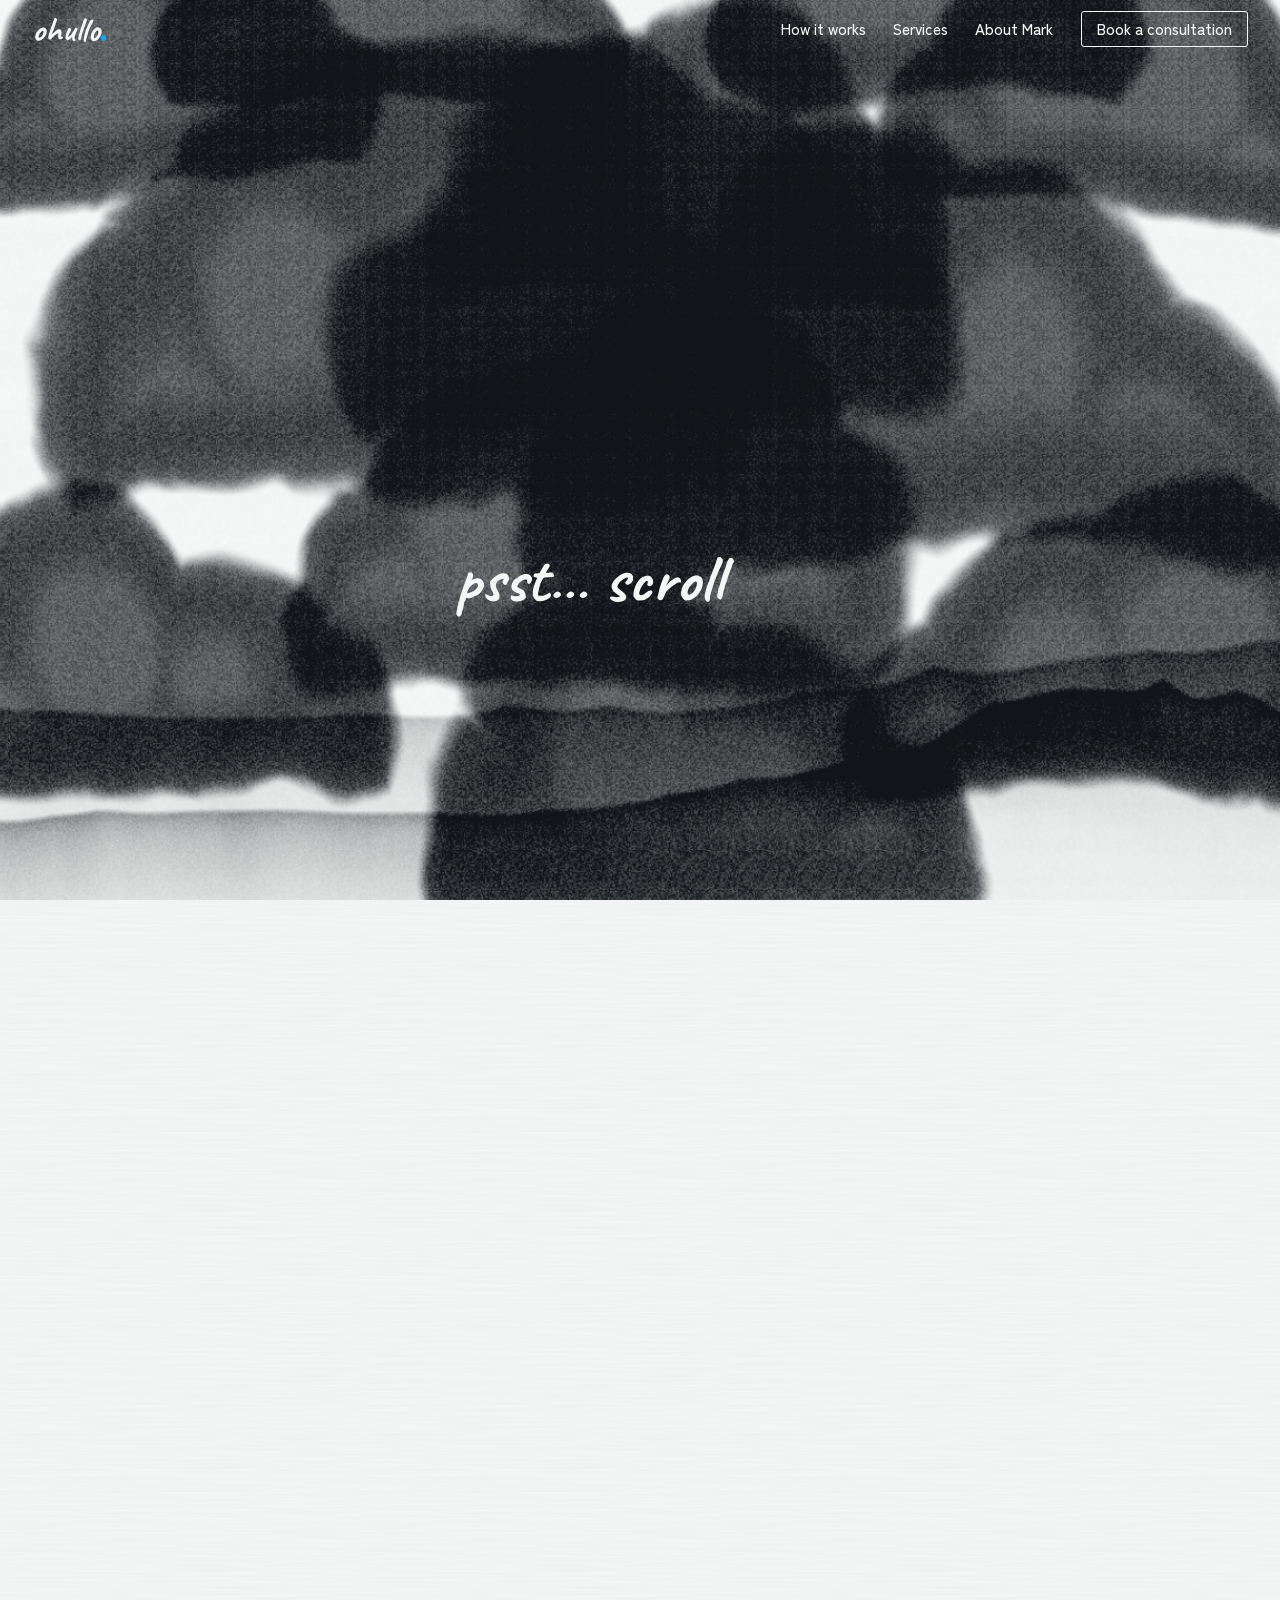
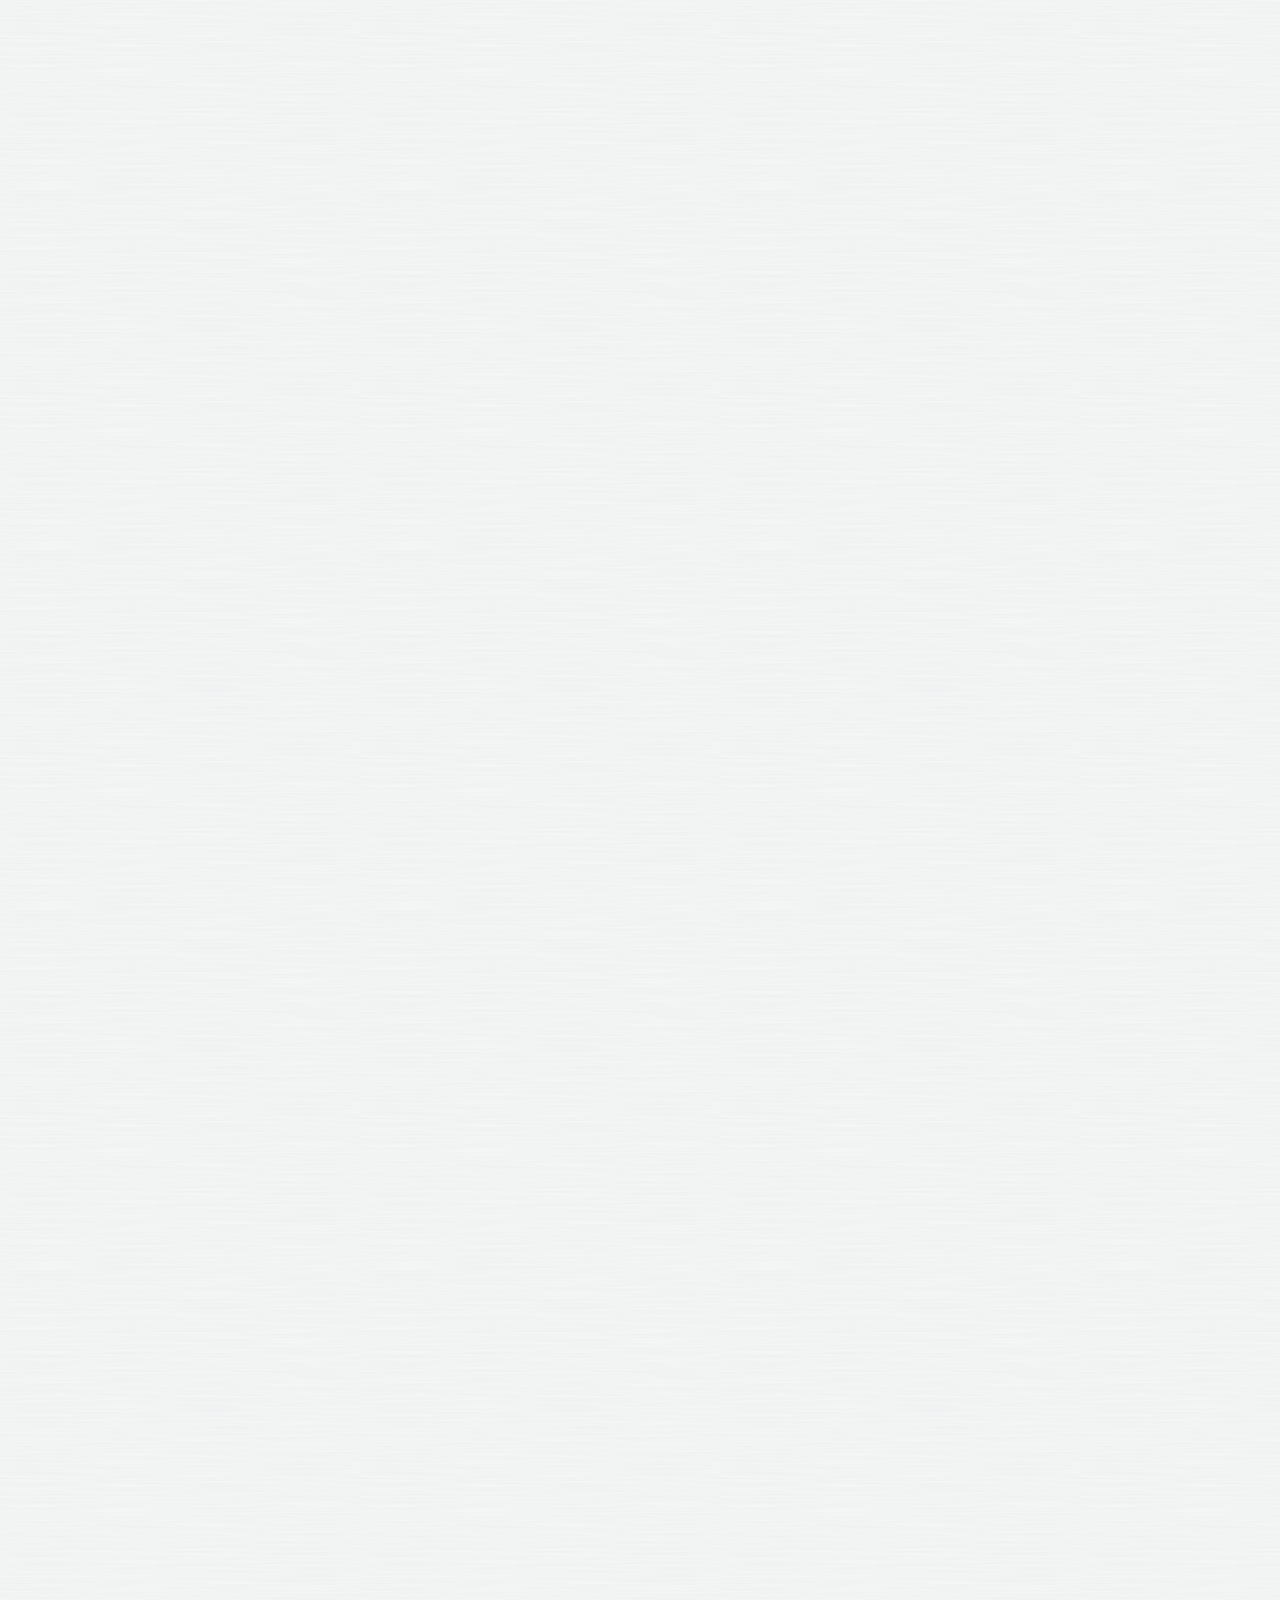
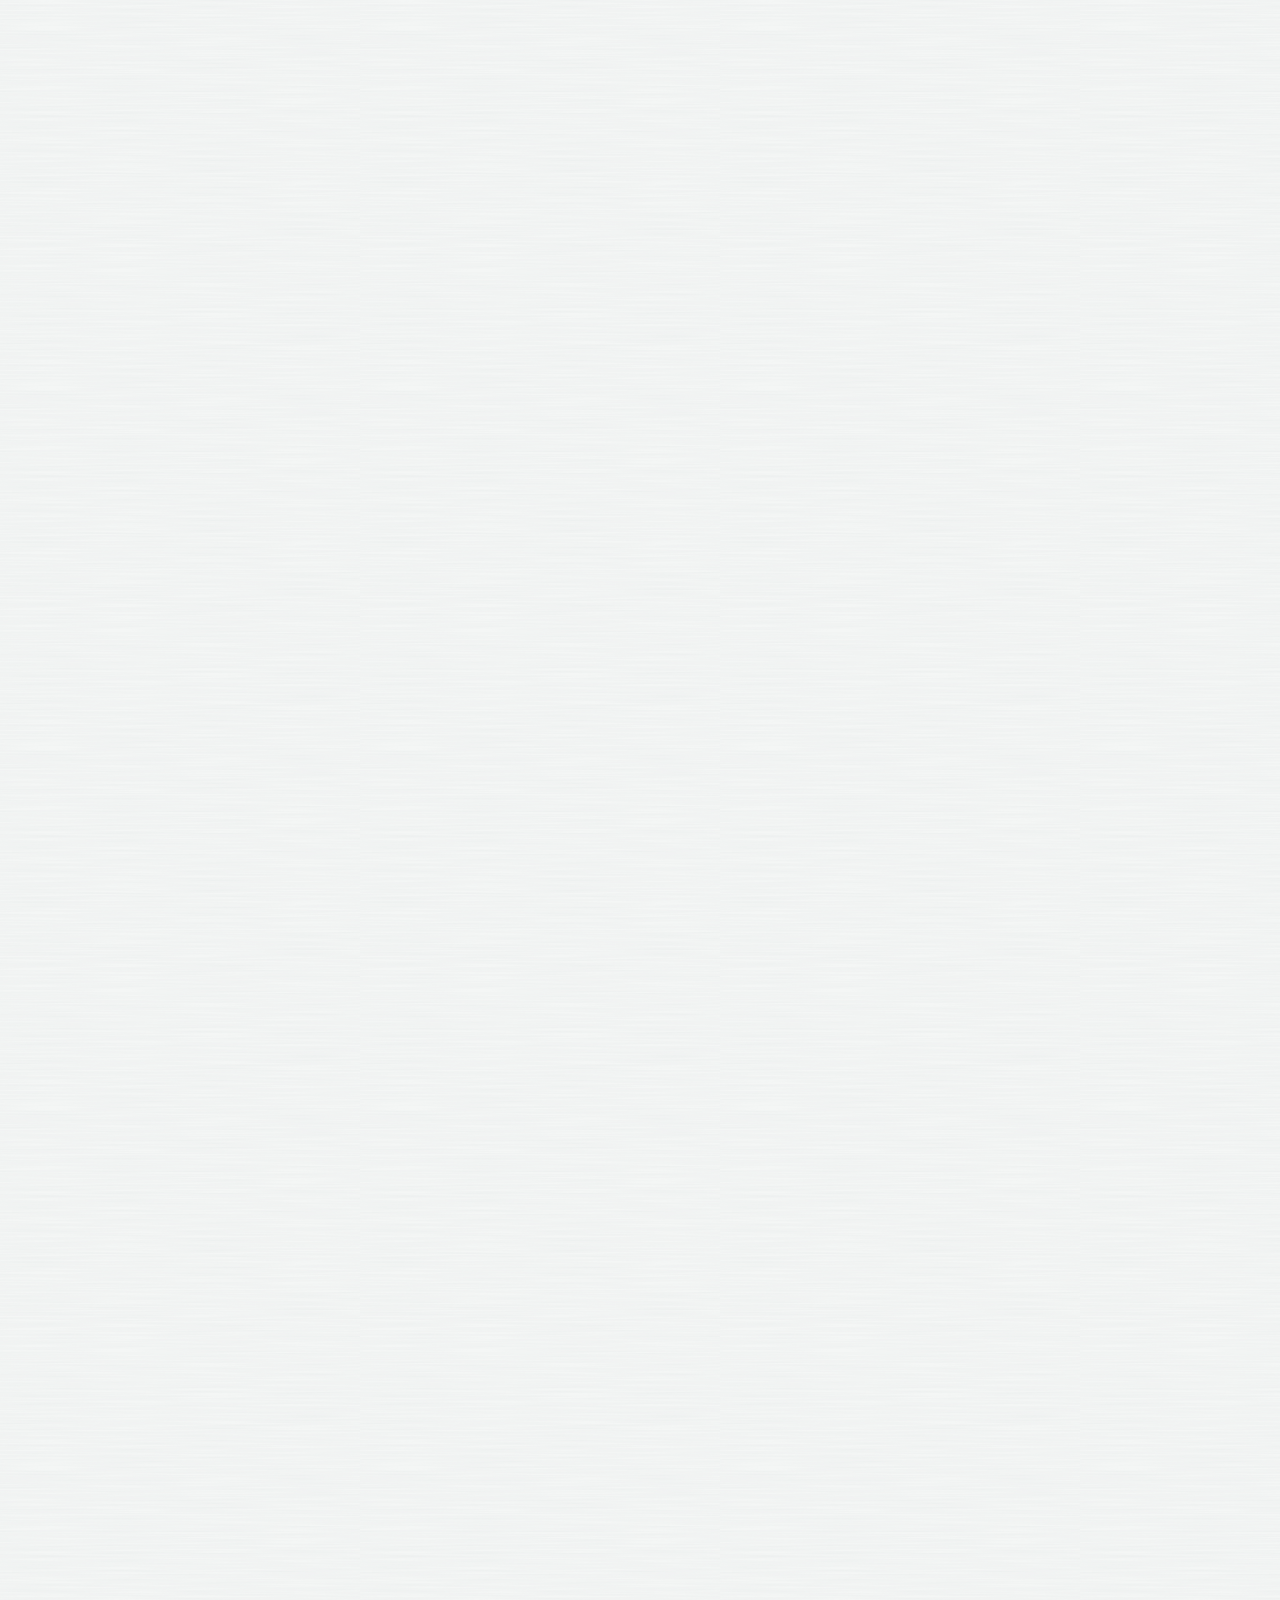
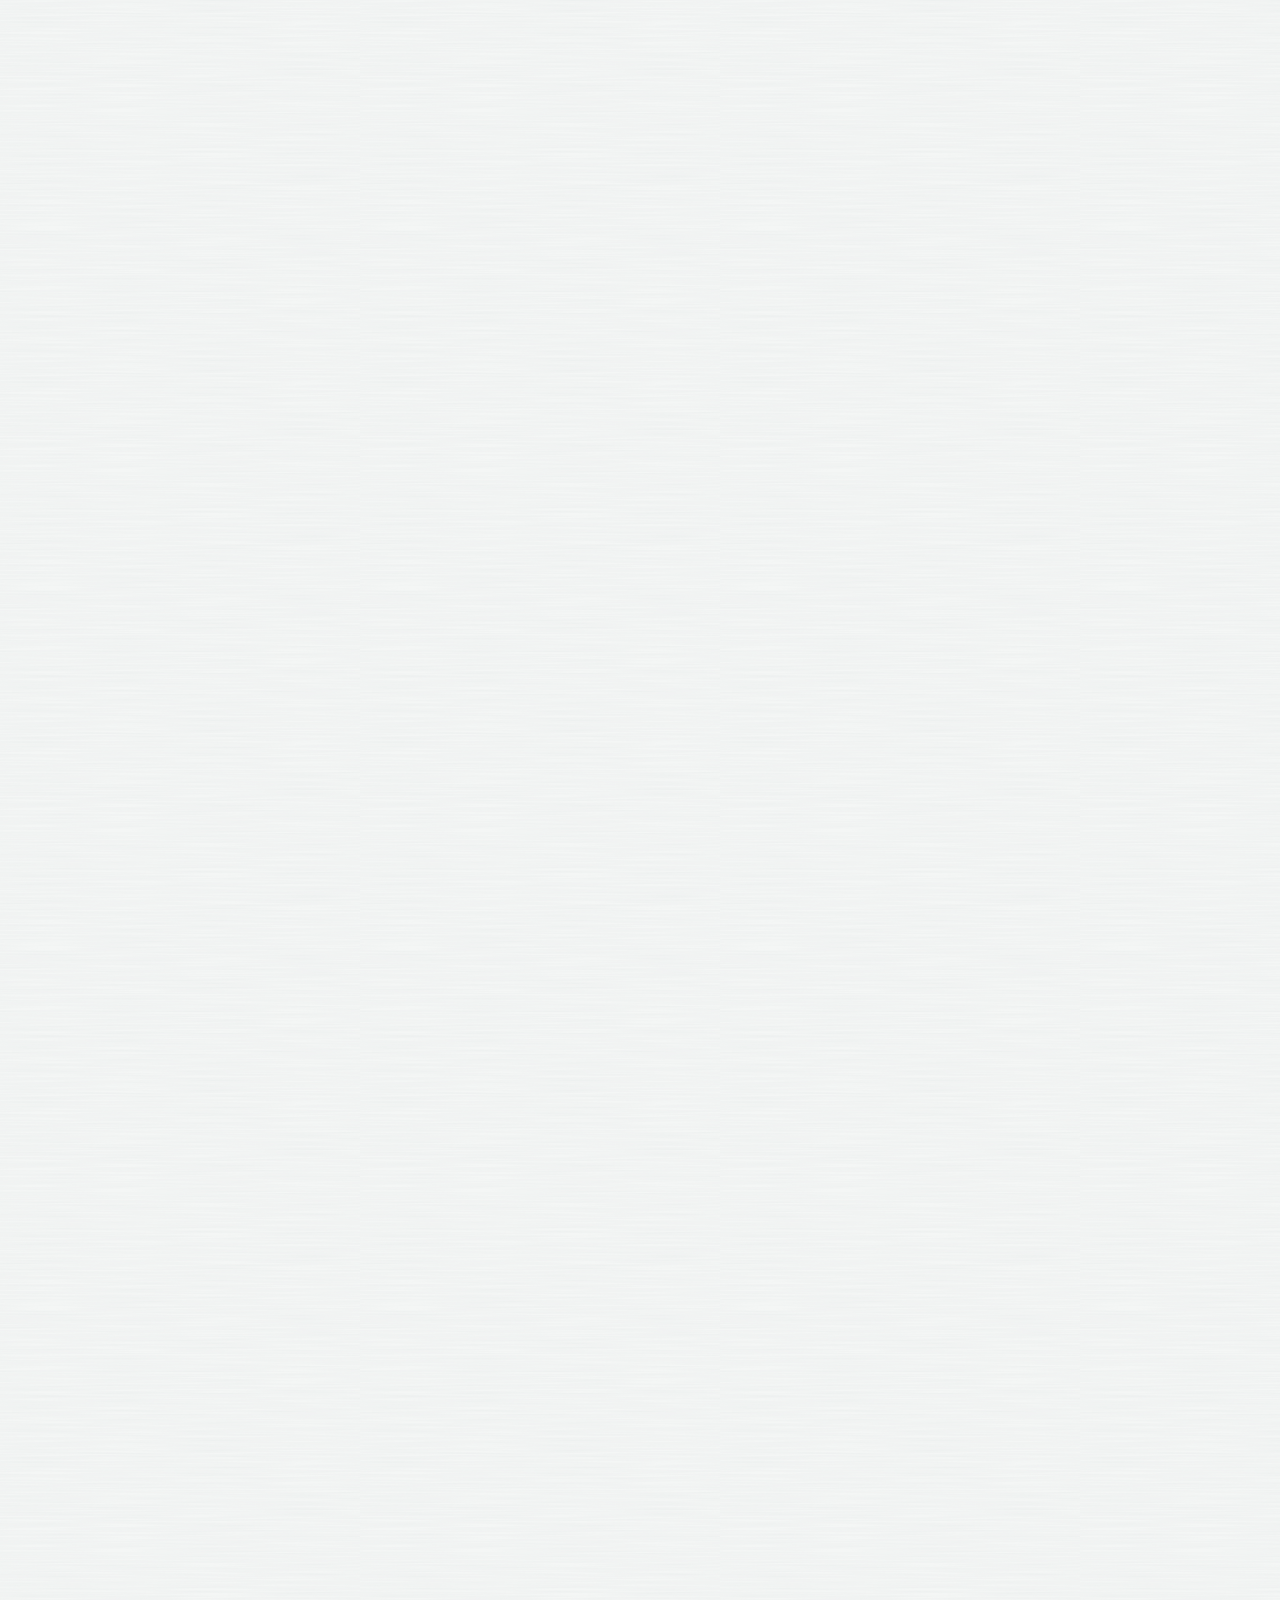
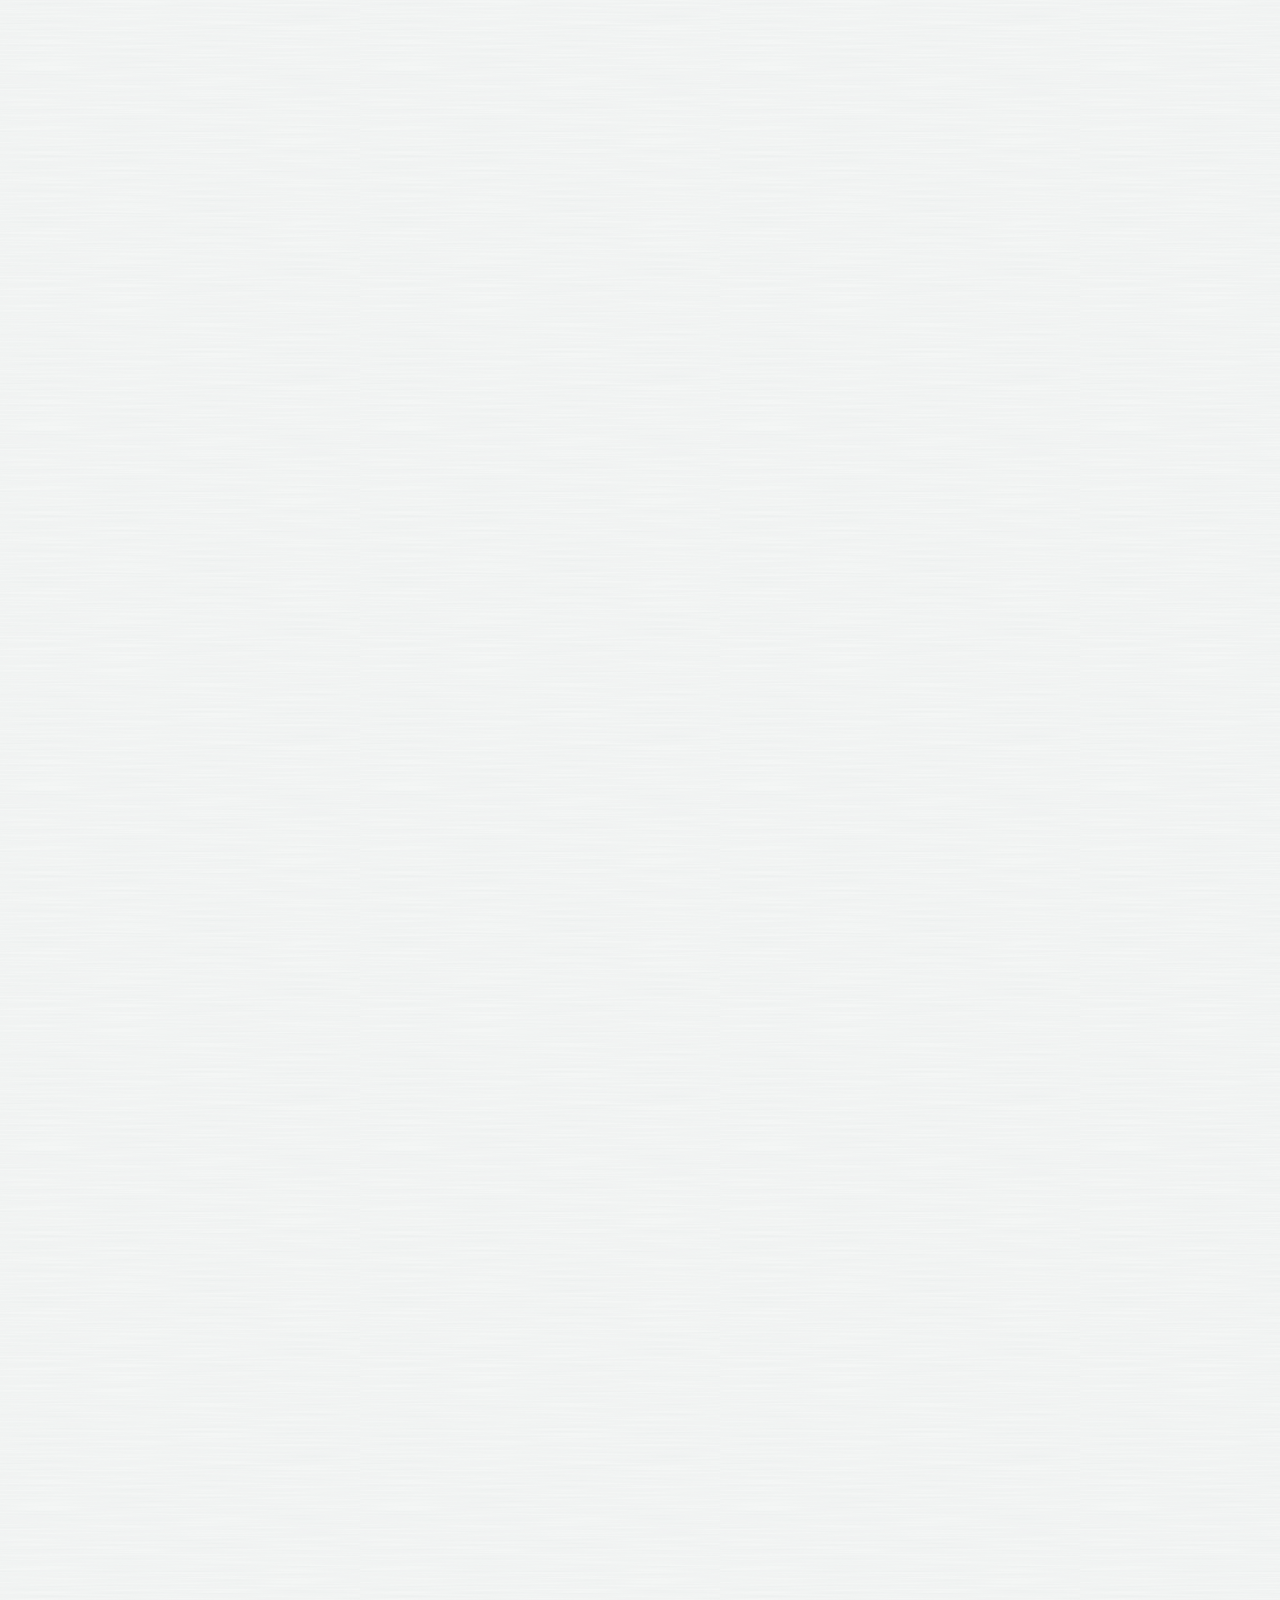
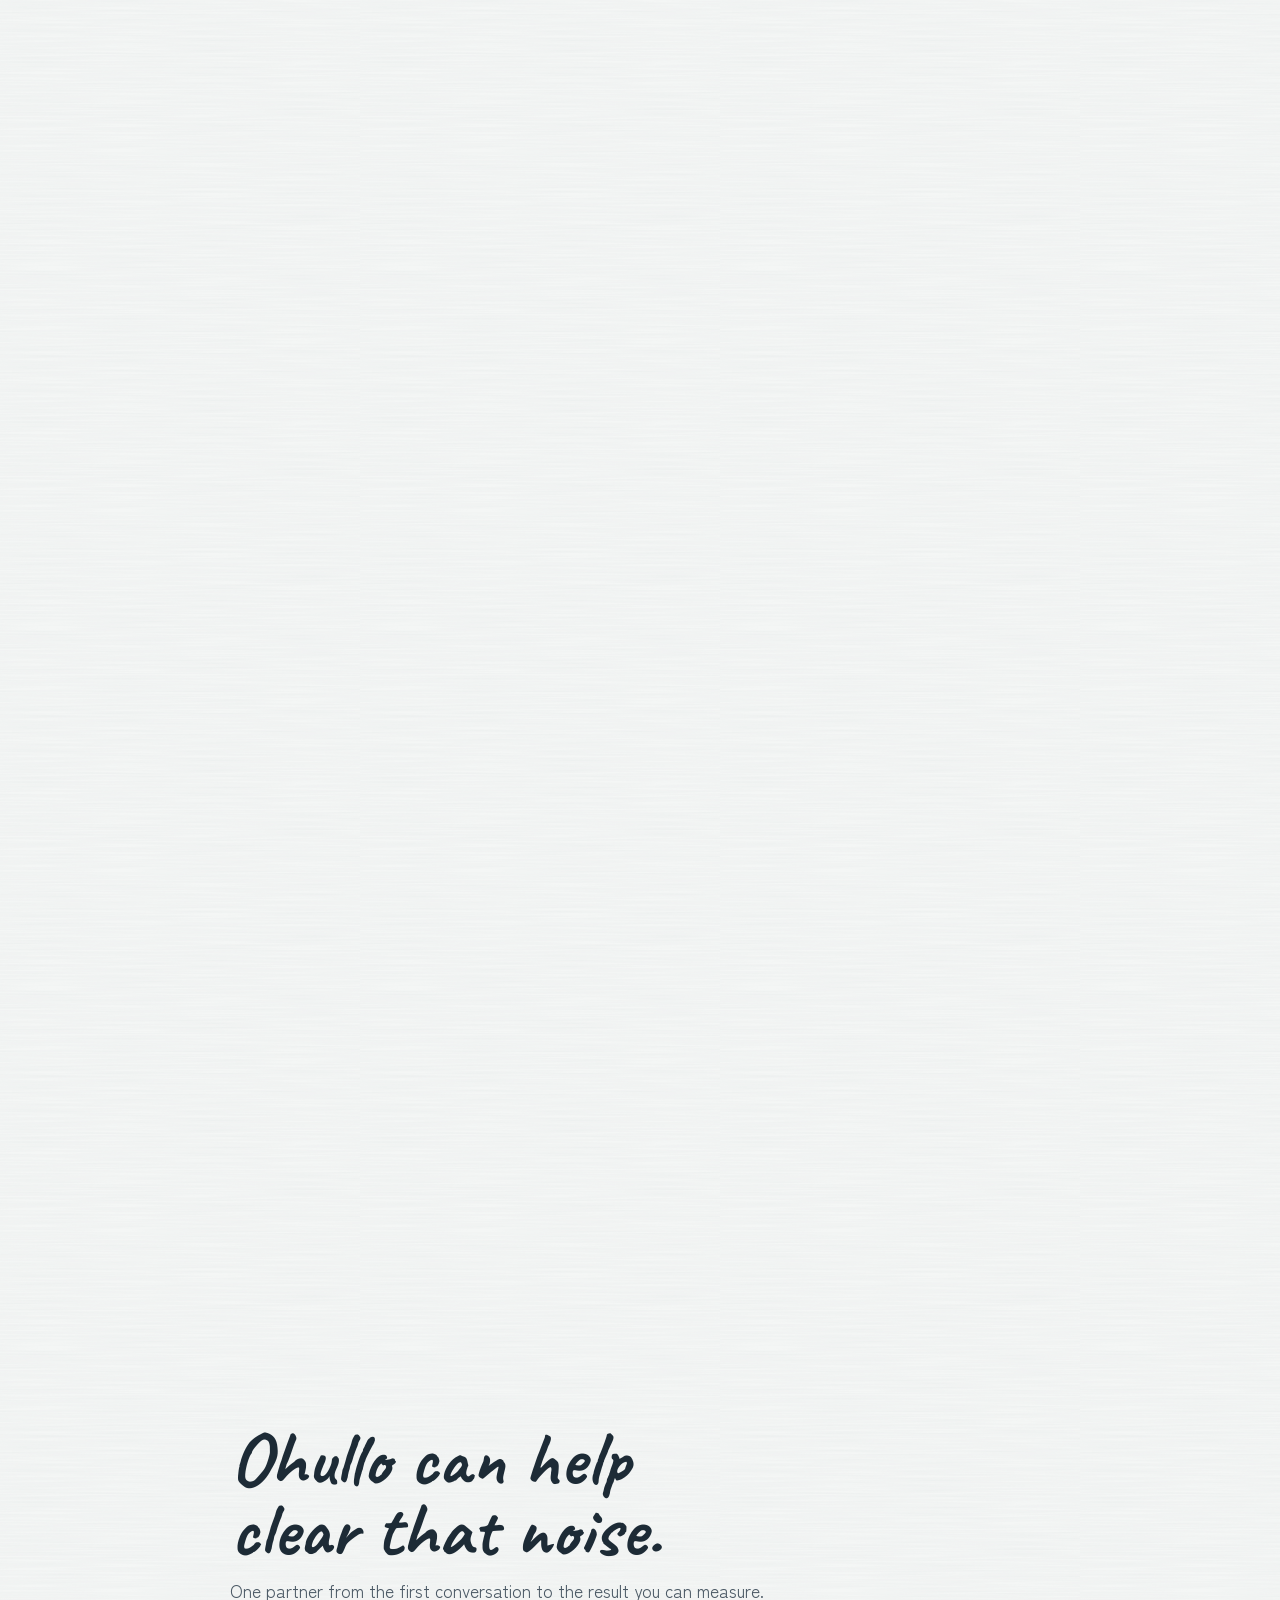
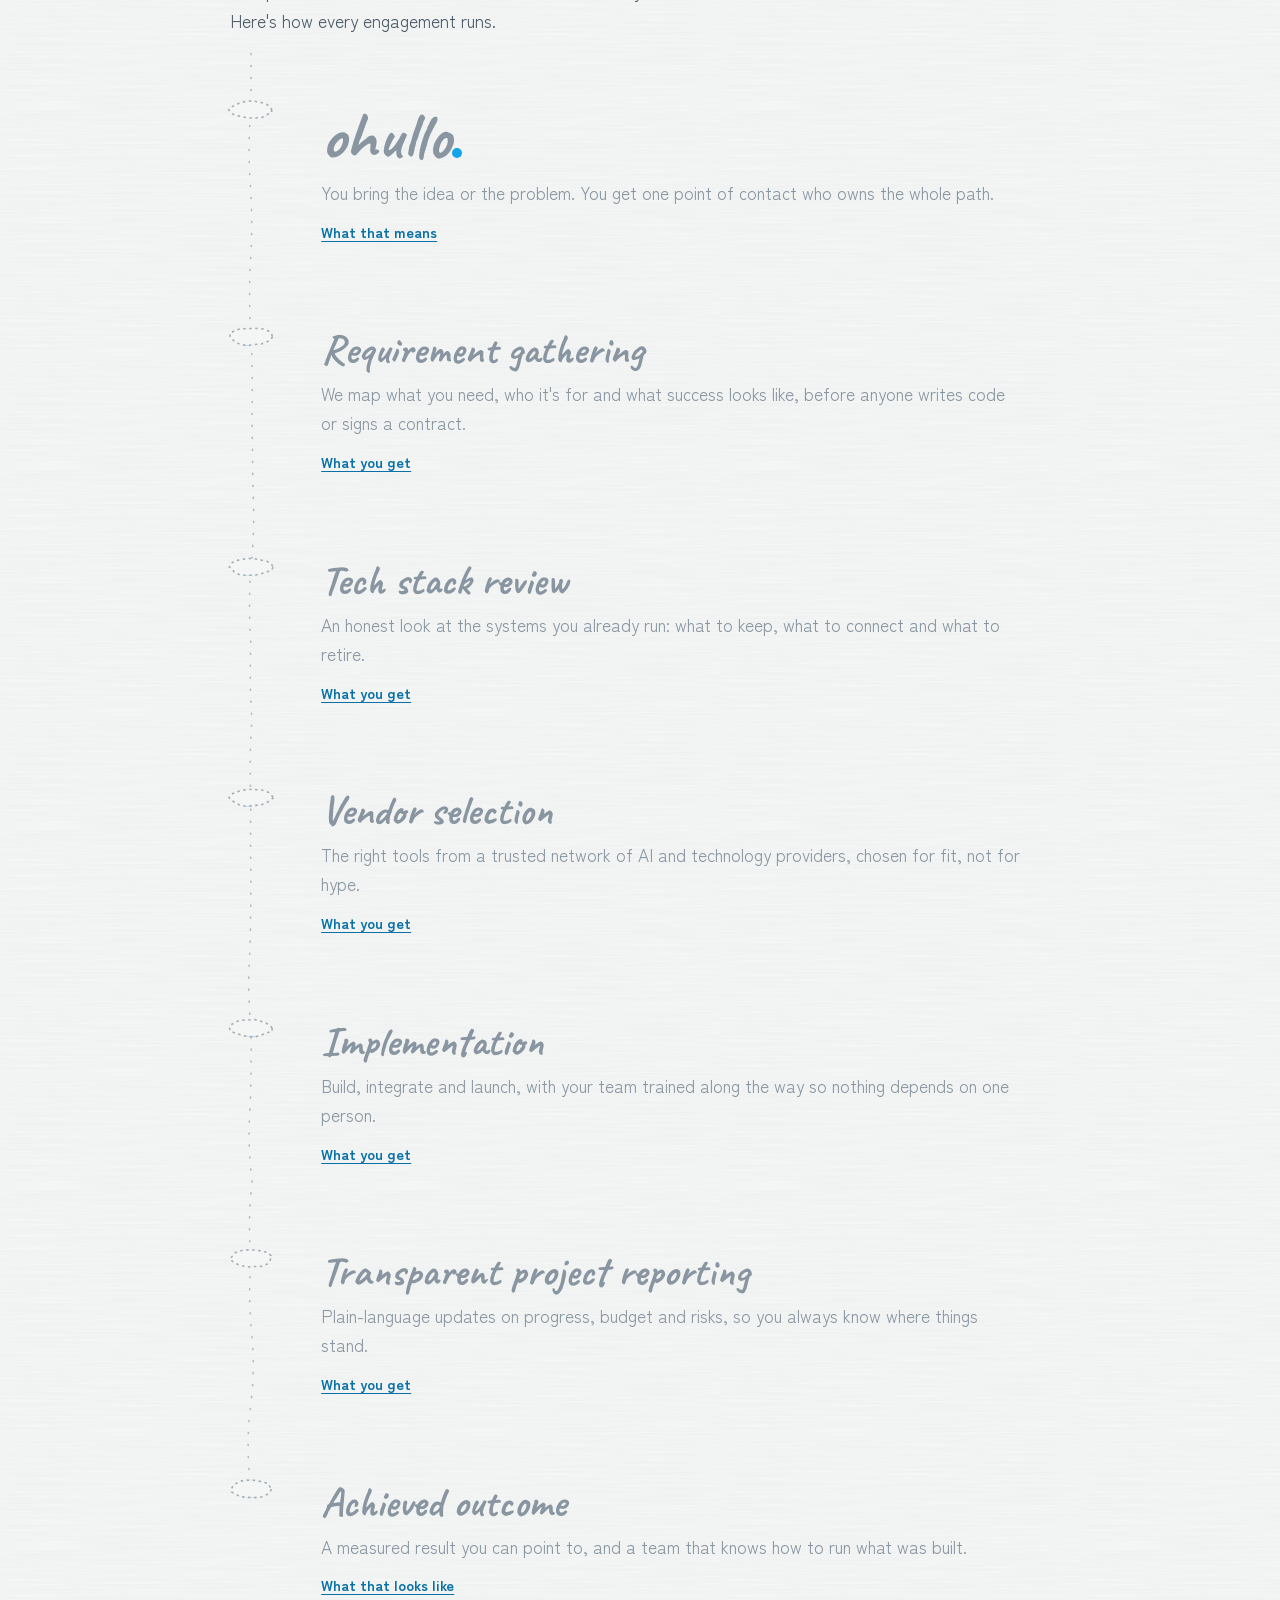
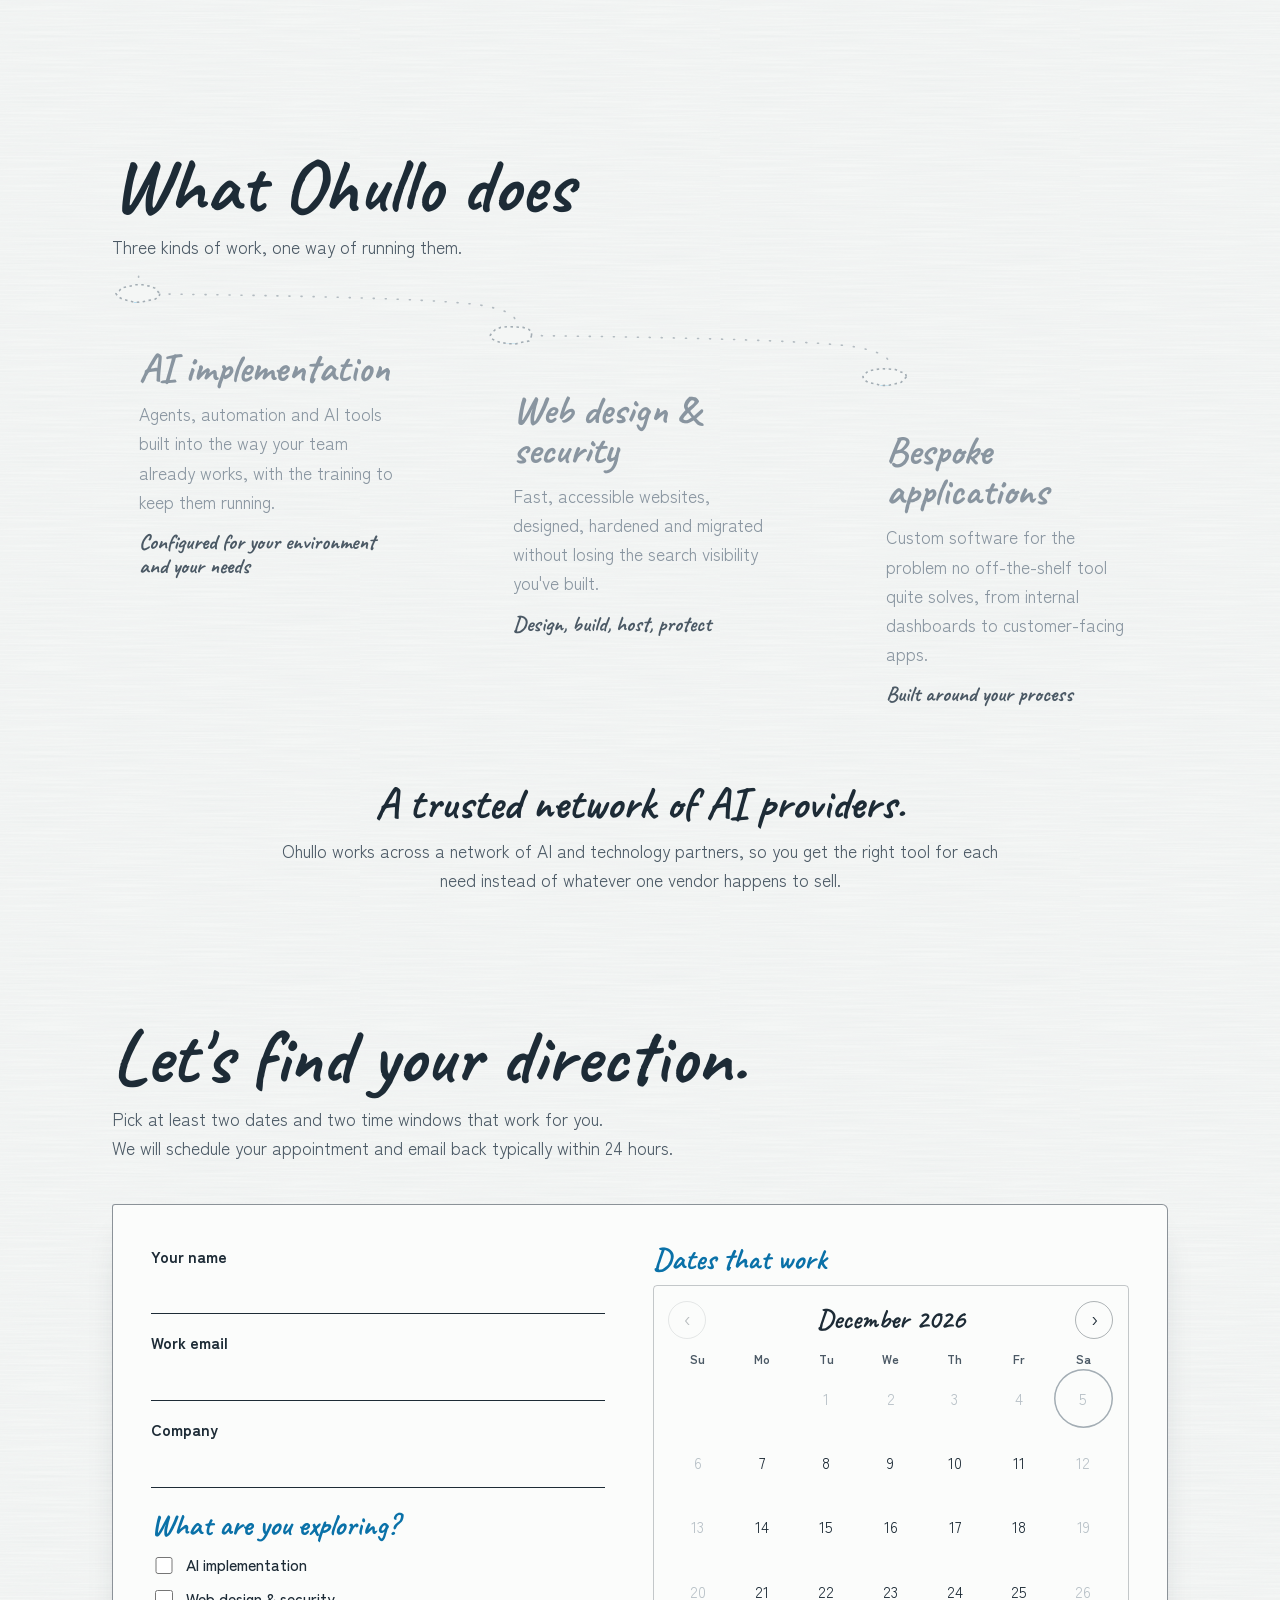
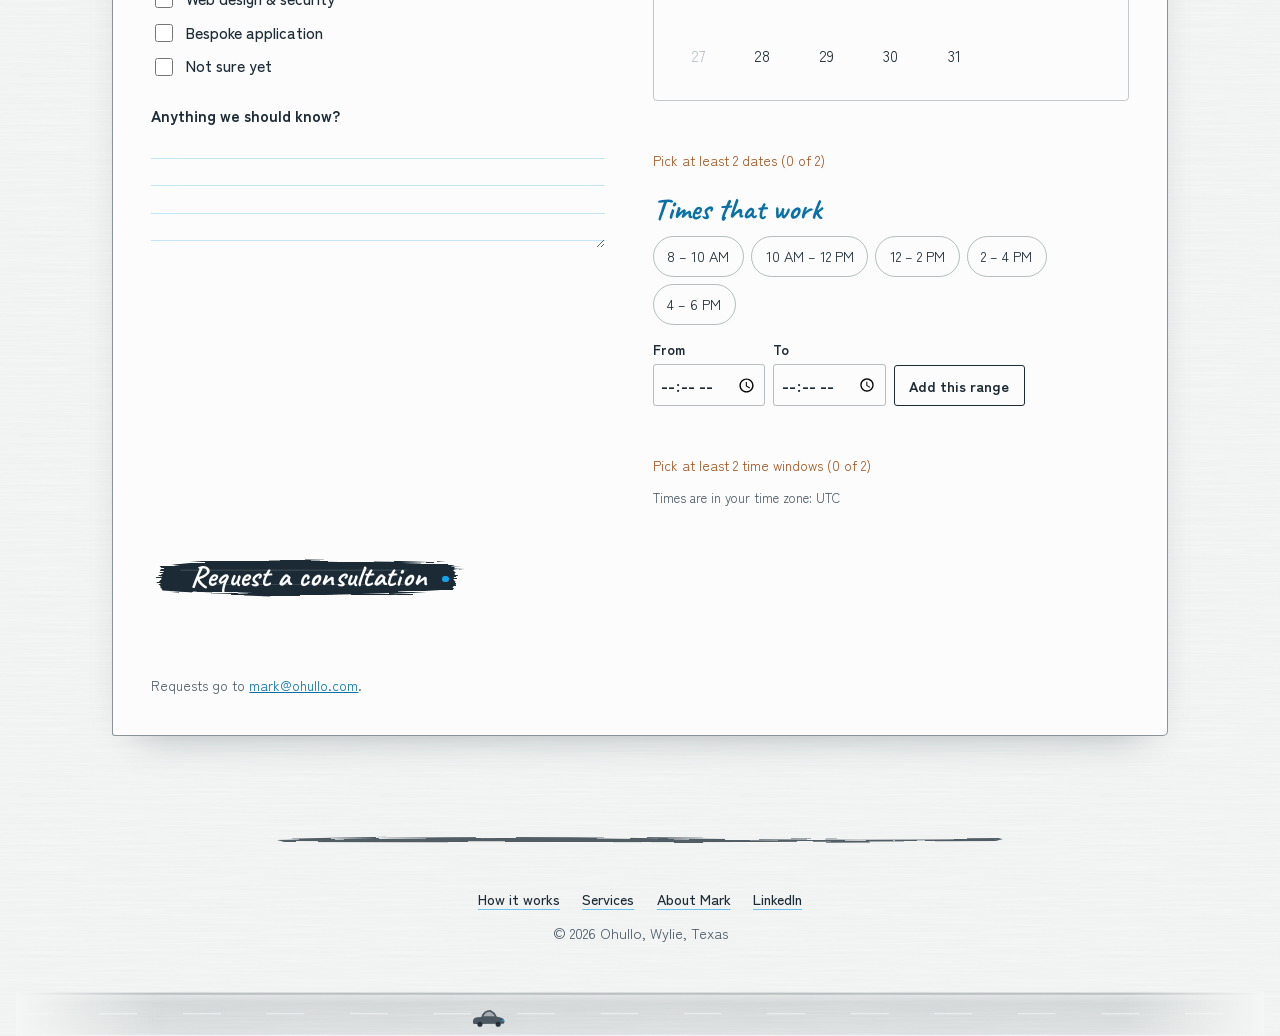
==== commit 49cdc4be: "Boardroom detail, a deck of falling charts, and water lines clear of text - Seated team, the two nea" ====
--- a/index.html
+++ b/index.html
@@ -92,7 +92,7 @@
 /* 4. services */
 .services{position:relative;z-index:2;max-width:1120px;margin:0 auto;padding:3rem clamp(1rem,4vw,2rem) 4rem}
 .services .cards{position:relative}
-.services .cards.three{margin-top:2.2rem}
+.services .cards.three{margin-top:3.8rem}
 .services .wash>*{position:relative;z-index:1}
 .services .wash>.pool-at{position:absolute;left:1.6rem;top:-1.9rem;width:2px;height:2px}
 @media (max-width:820px){.services .cards.three{padding-left:64px;margin-top:0;gap:2.2rem}.services .cards.three .wash{margin-top:0}.services .wash>.pool-at{left:-44px;top:calc(1.35rem + 10px)}.book .send{font-size:1.55rem;padding:.7rem 2.1rem .8rem}}
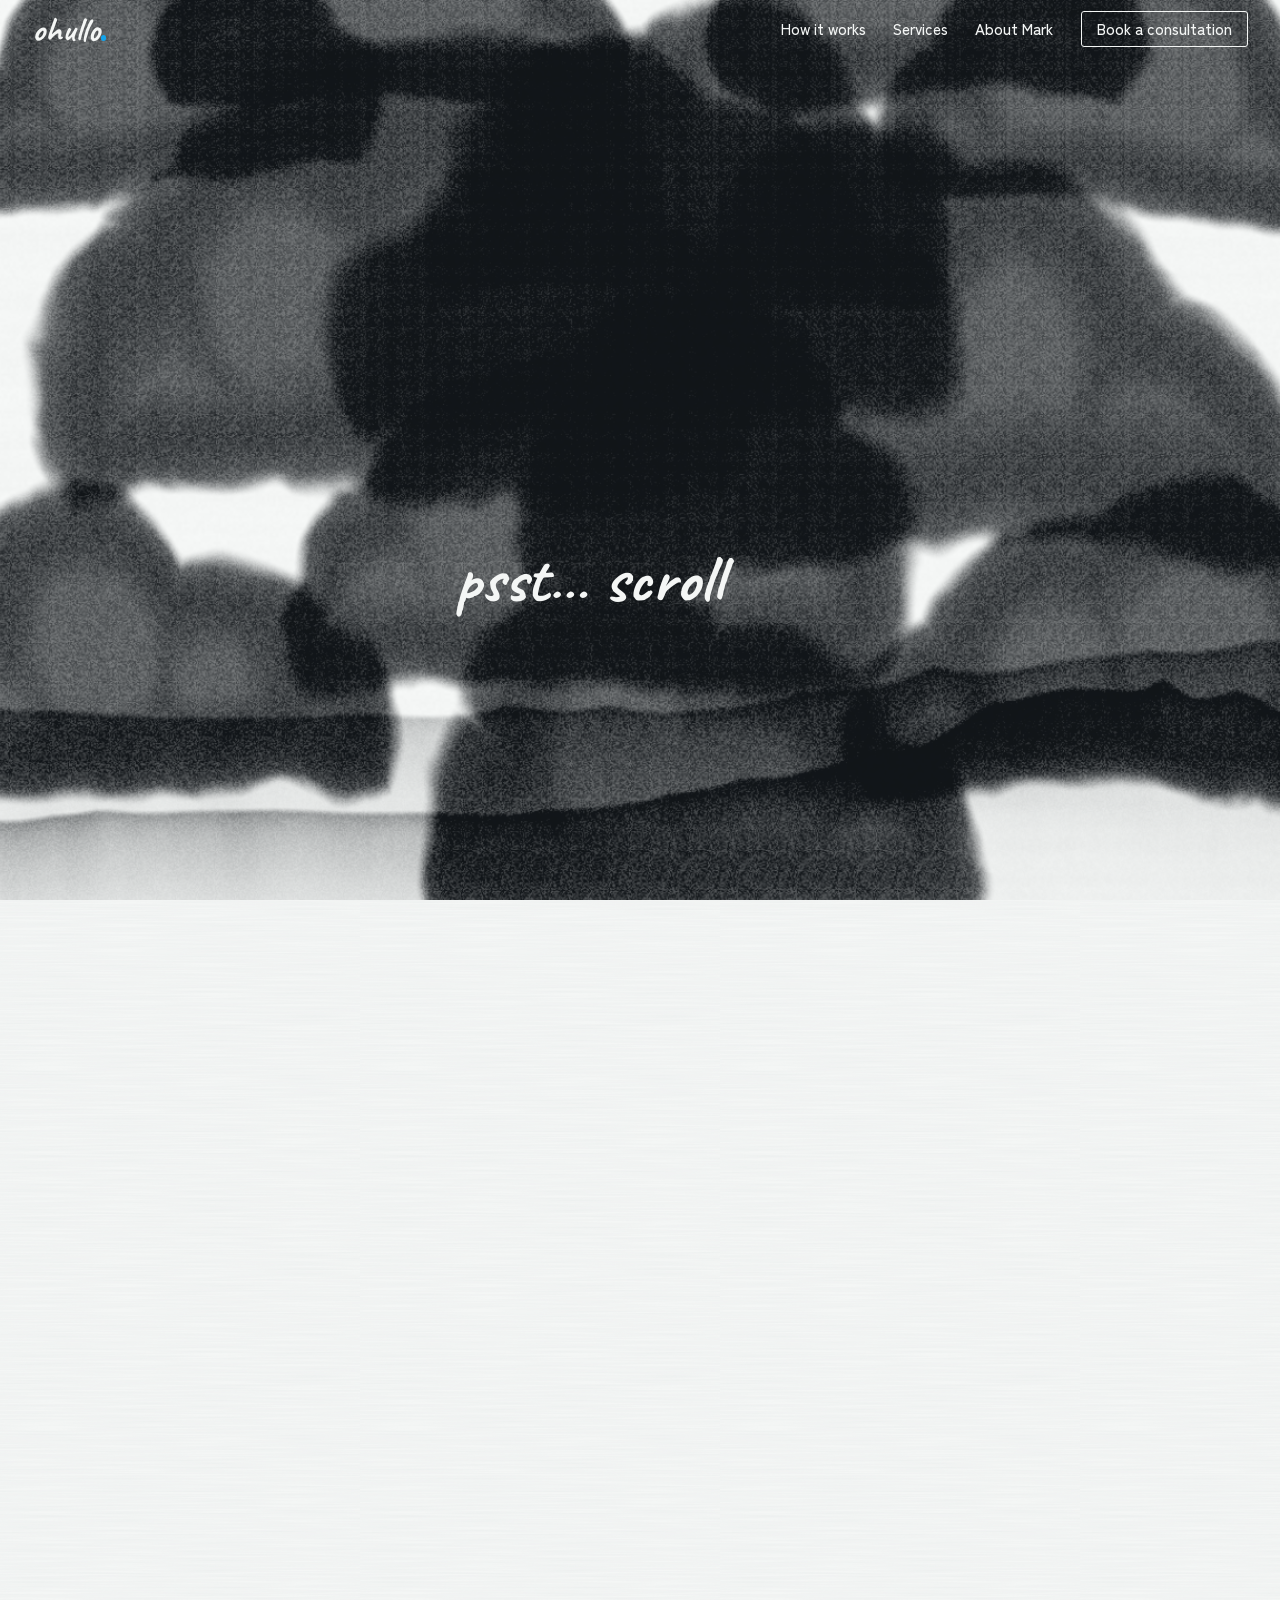
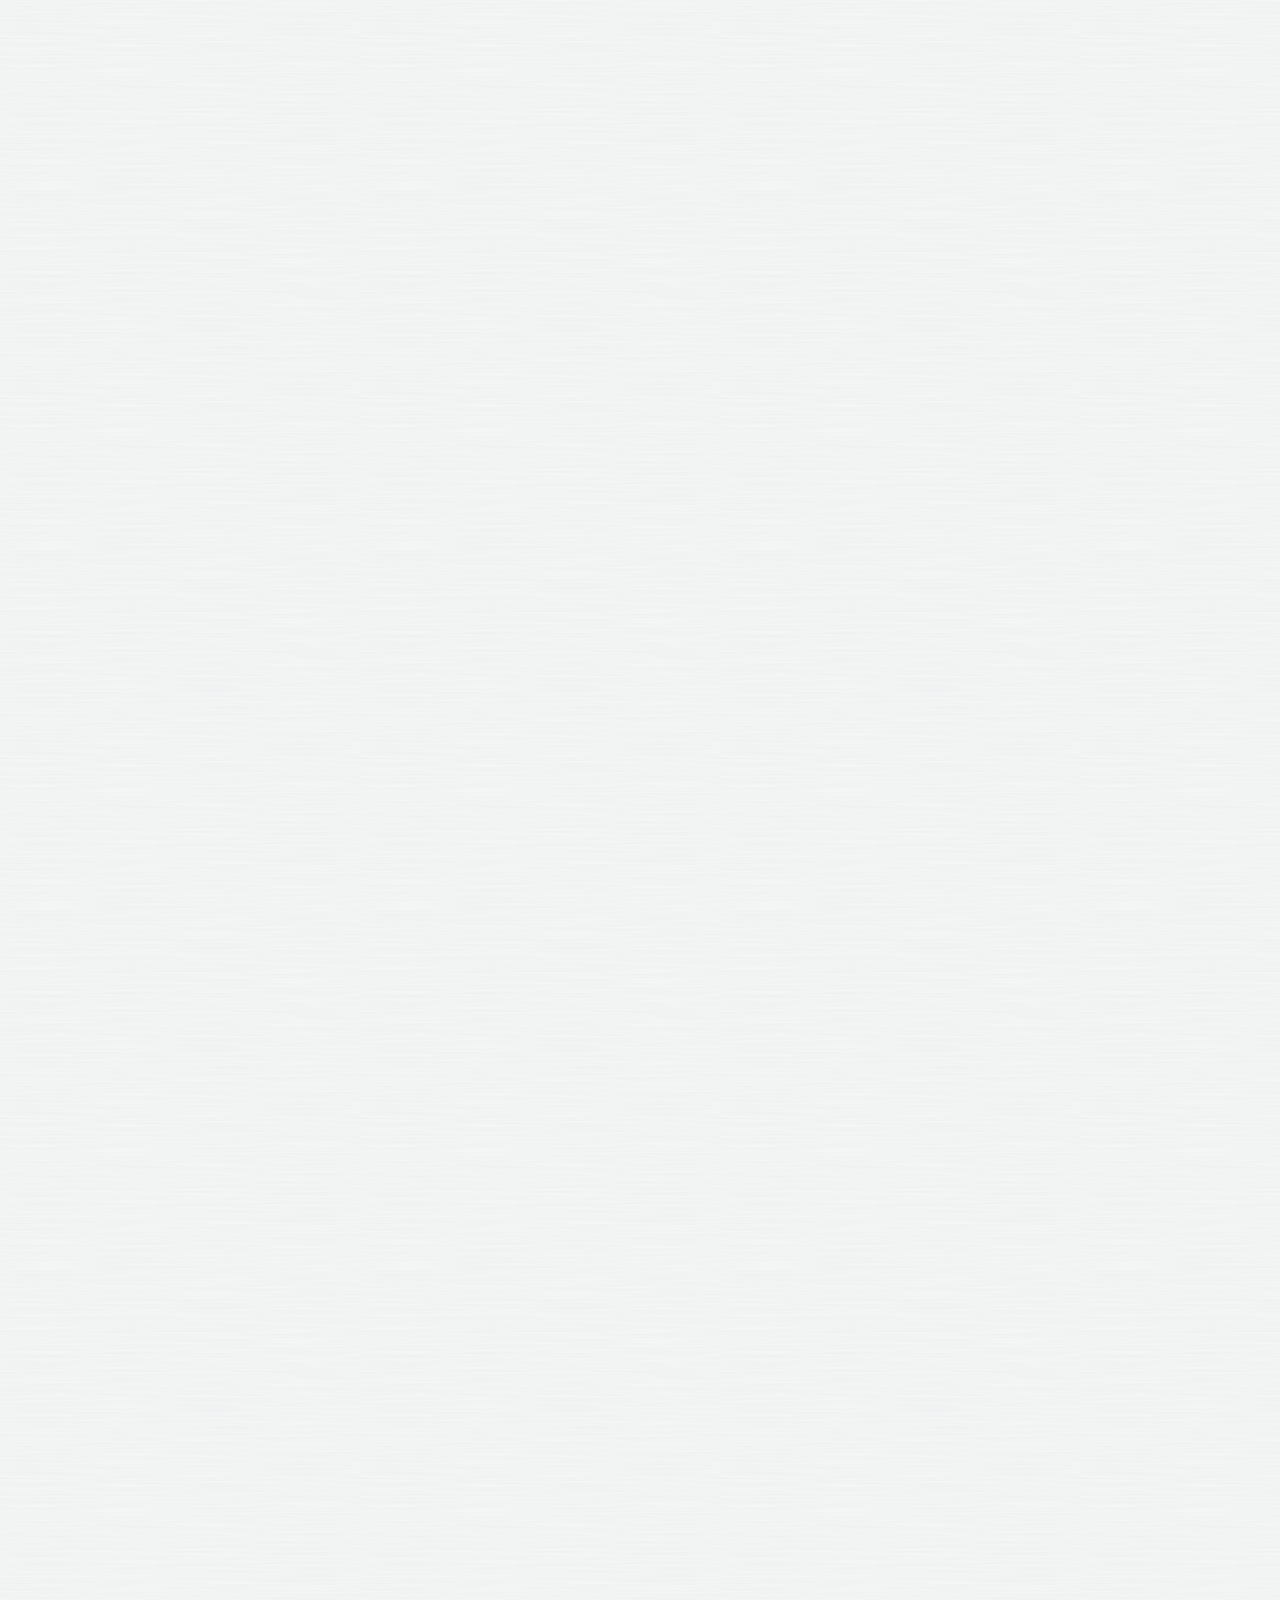
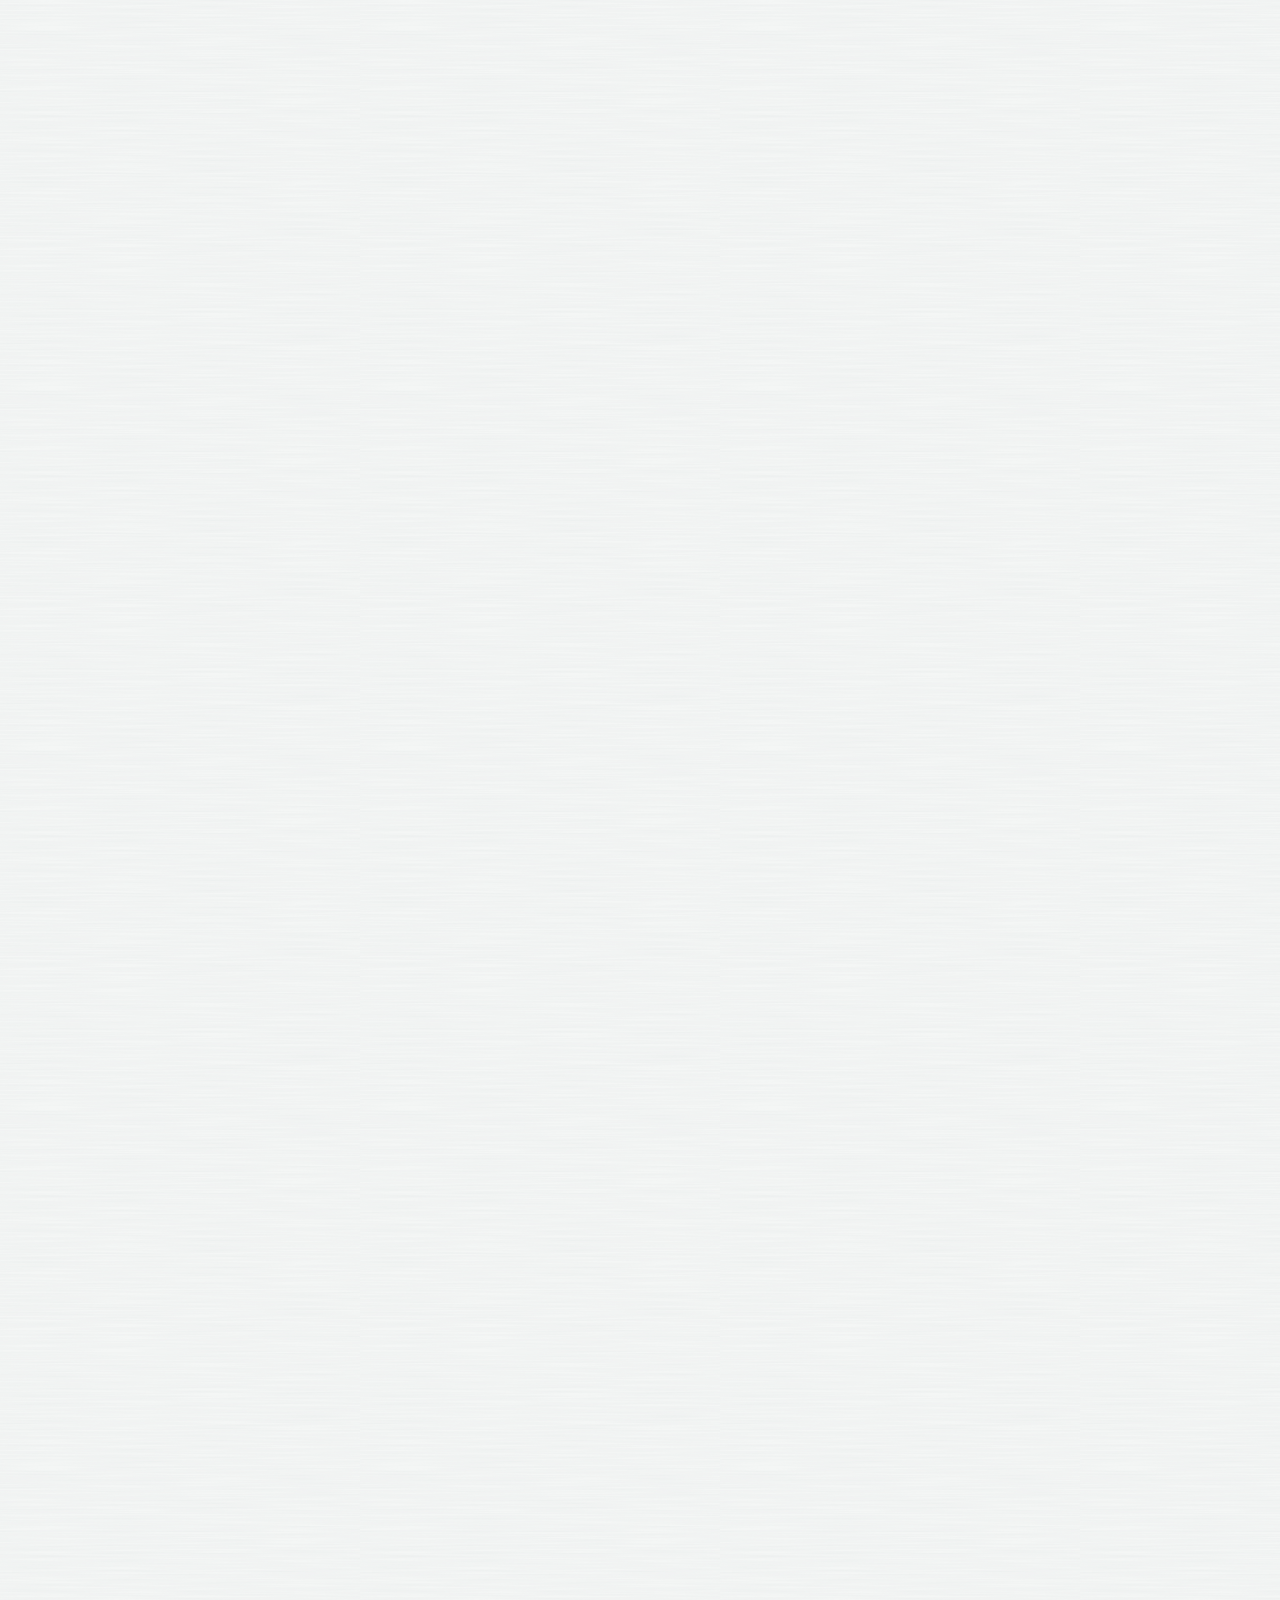
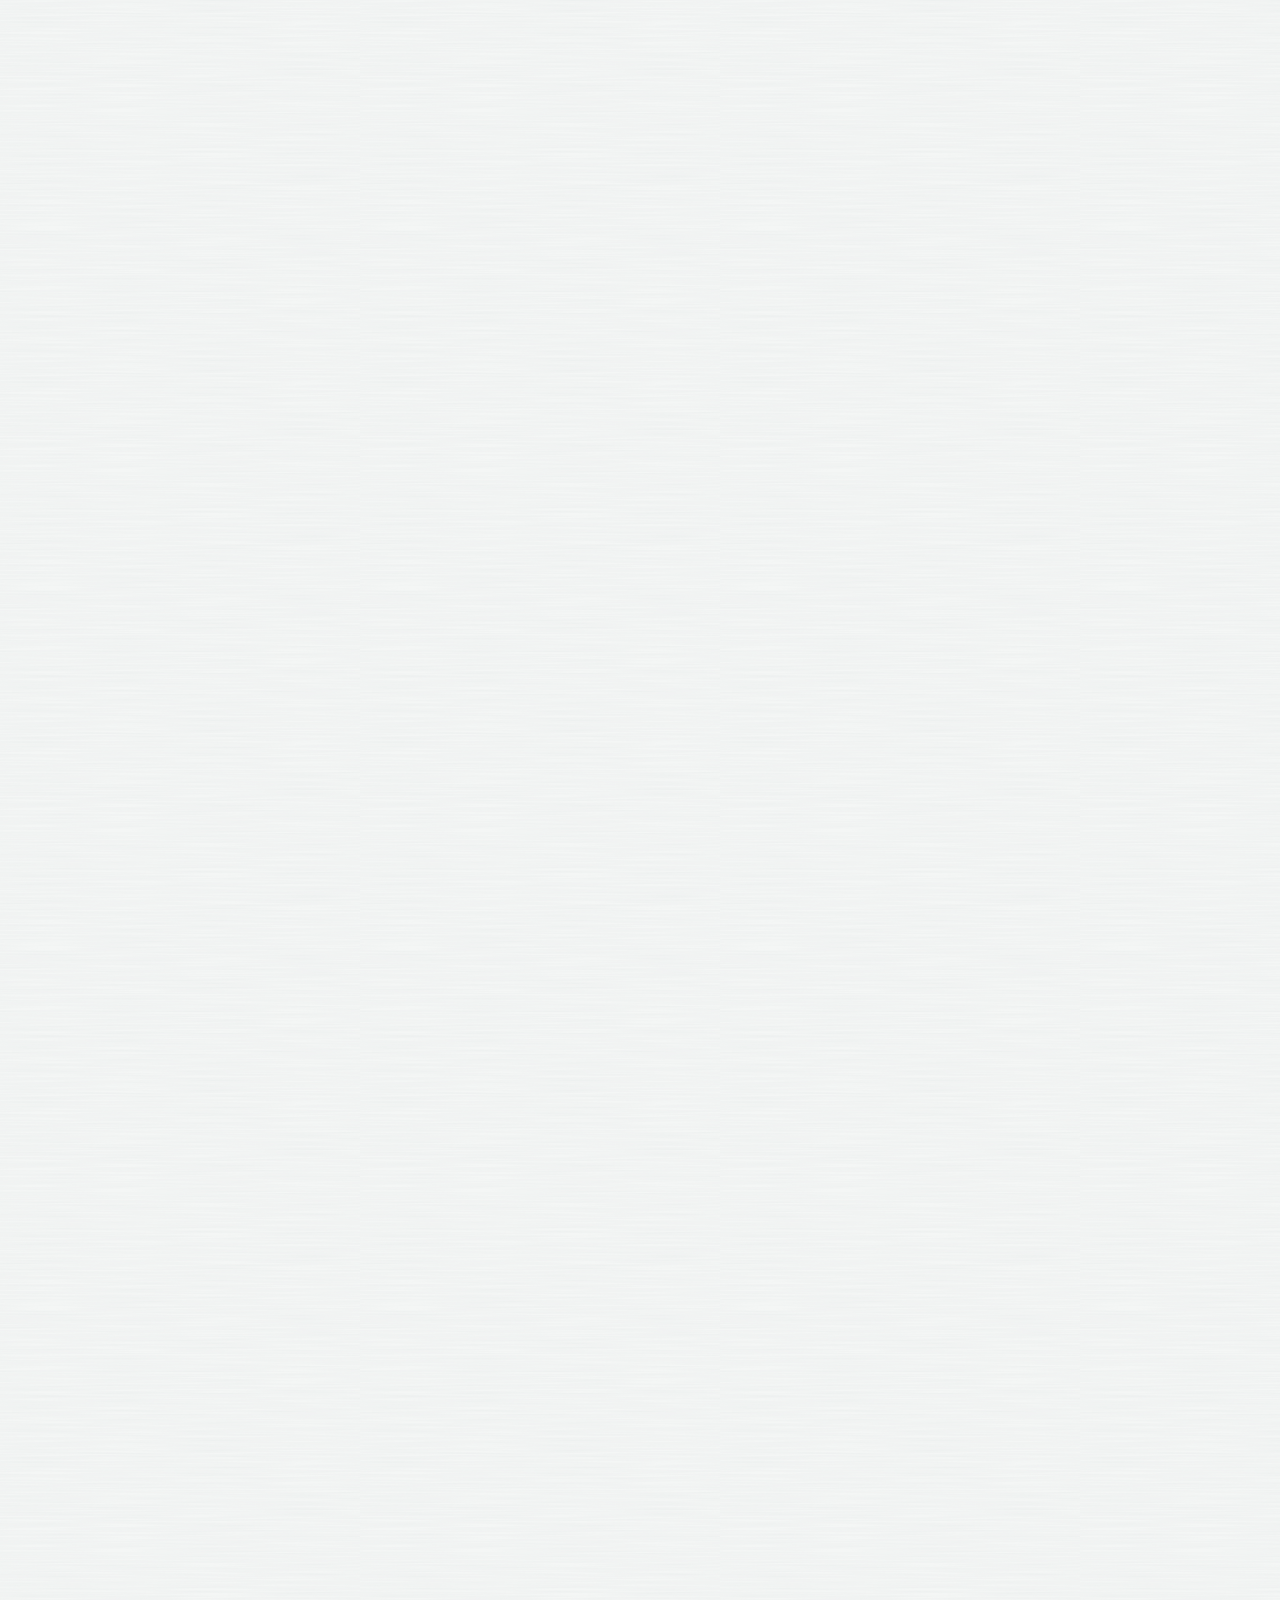
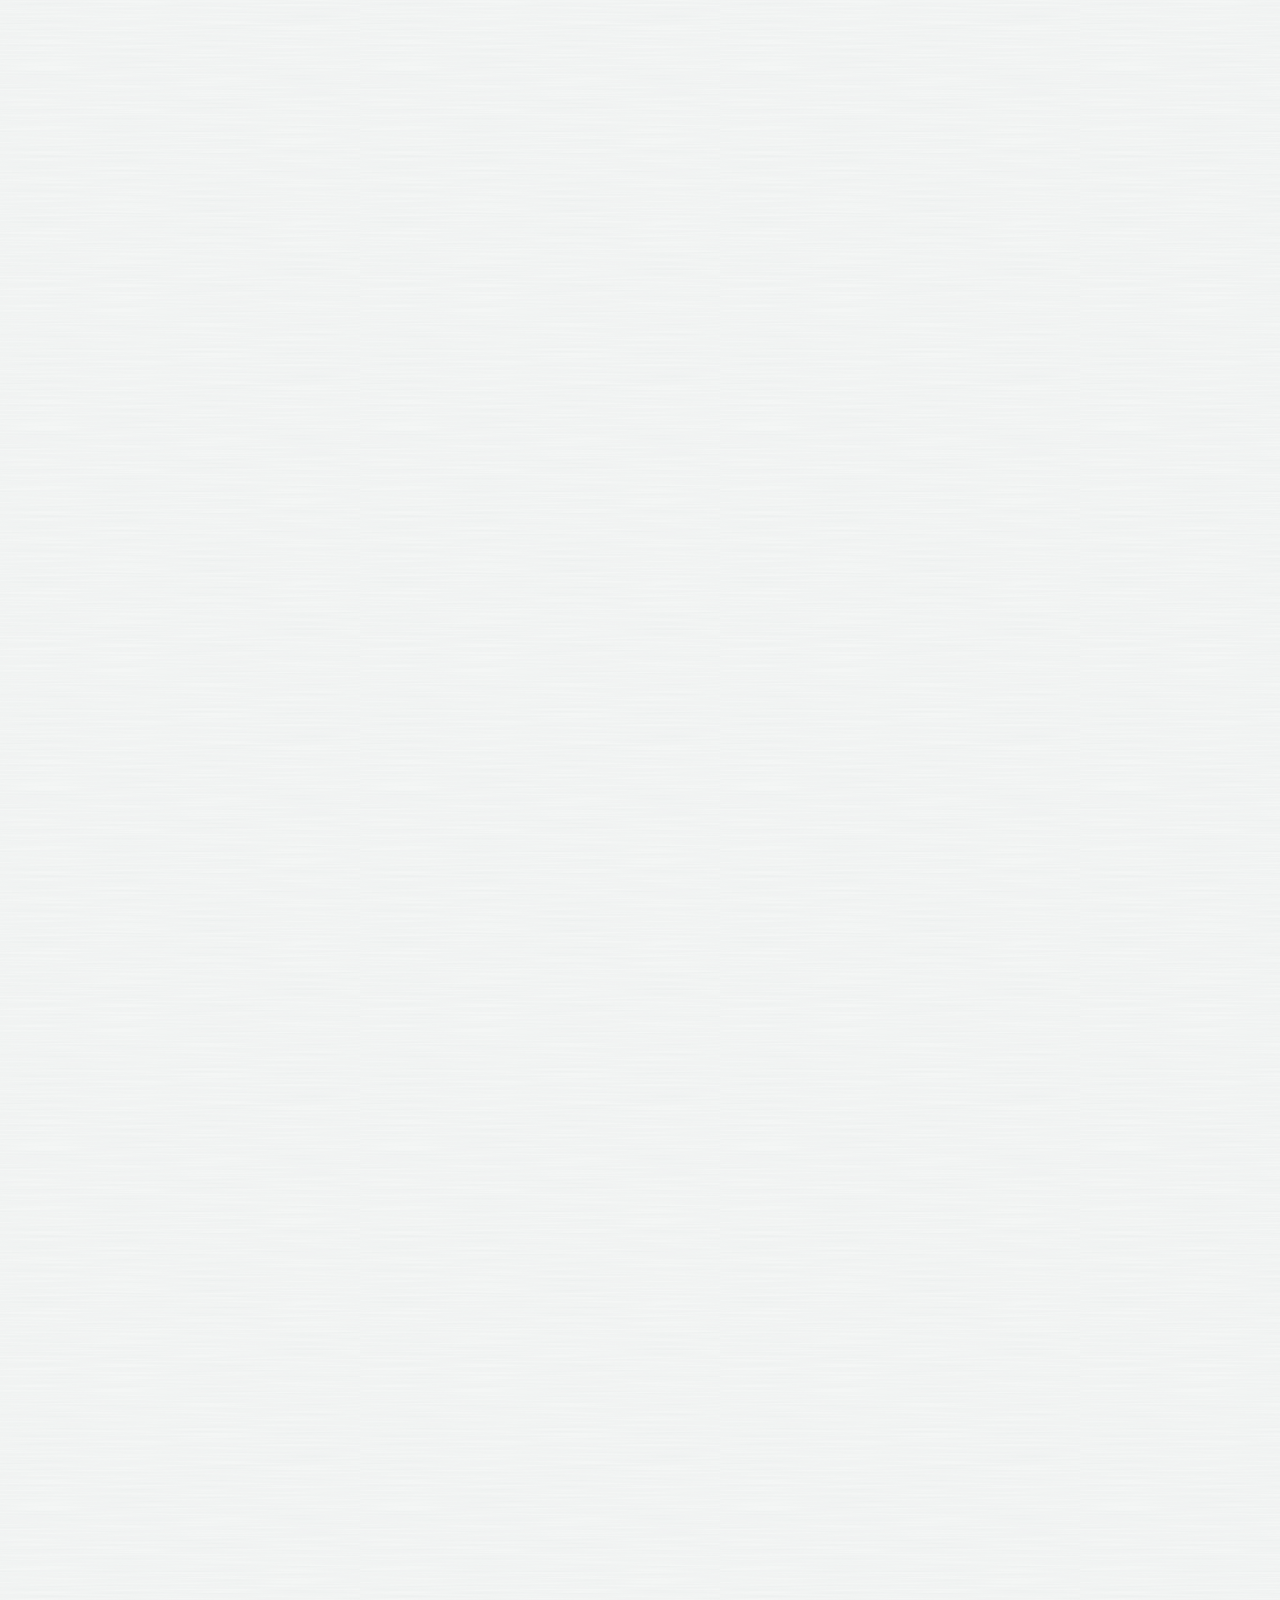
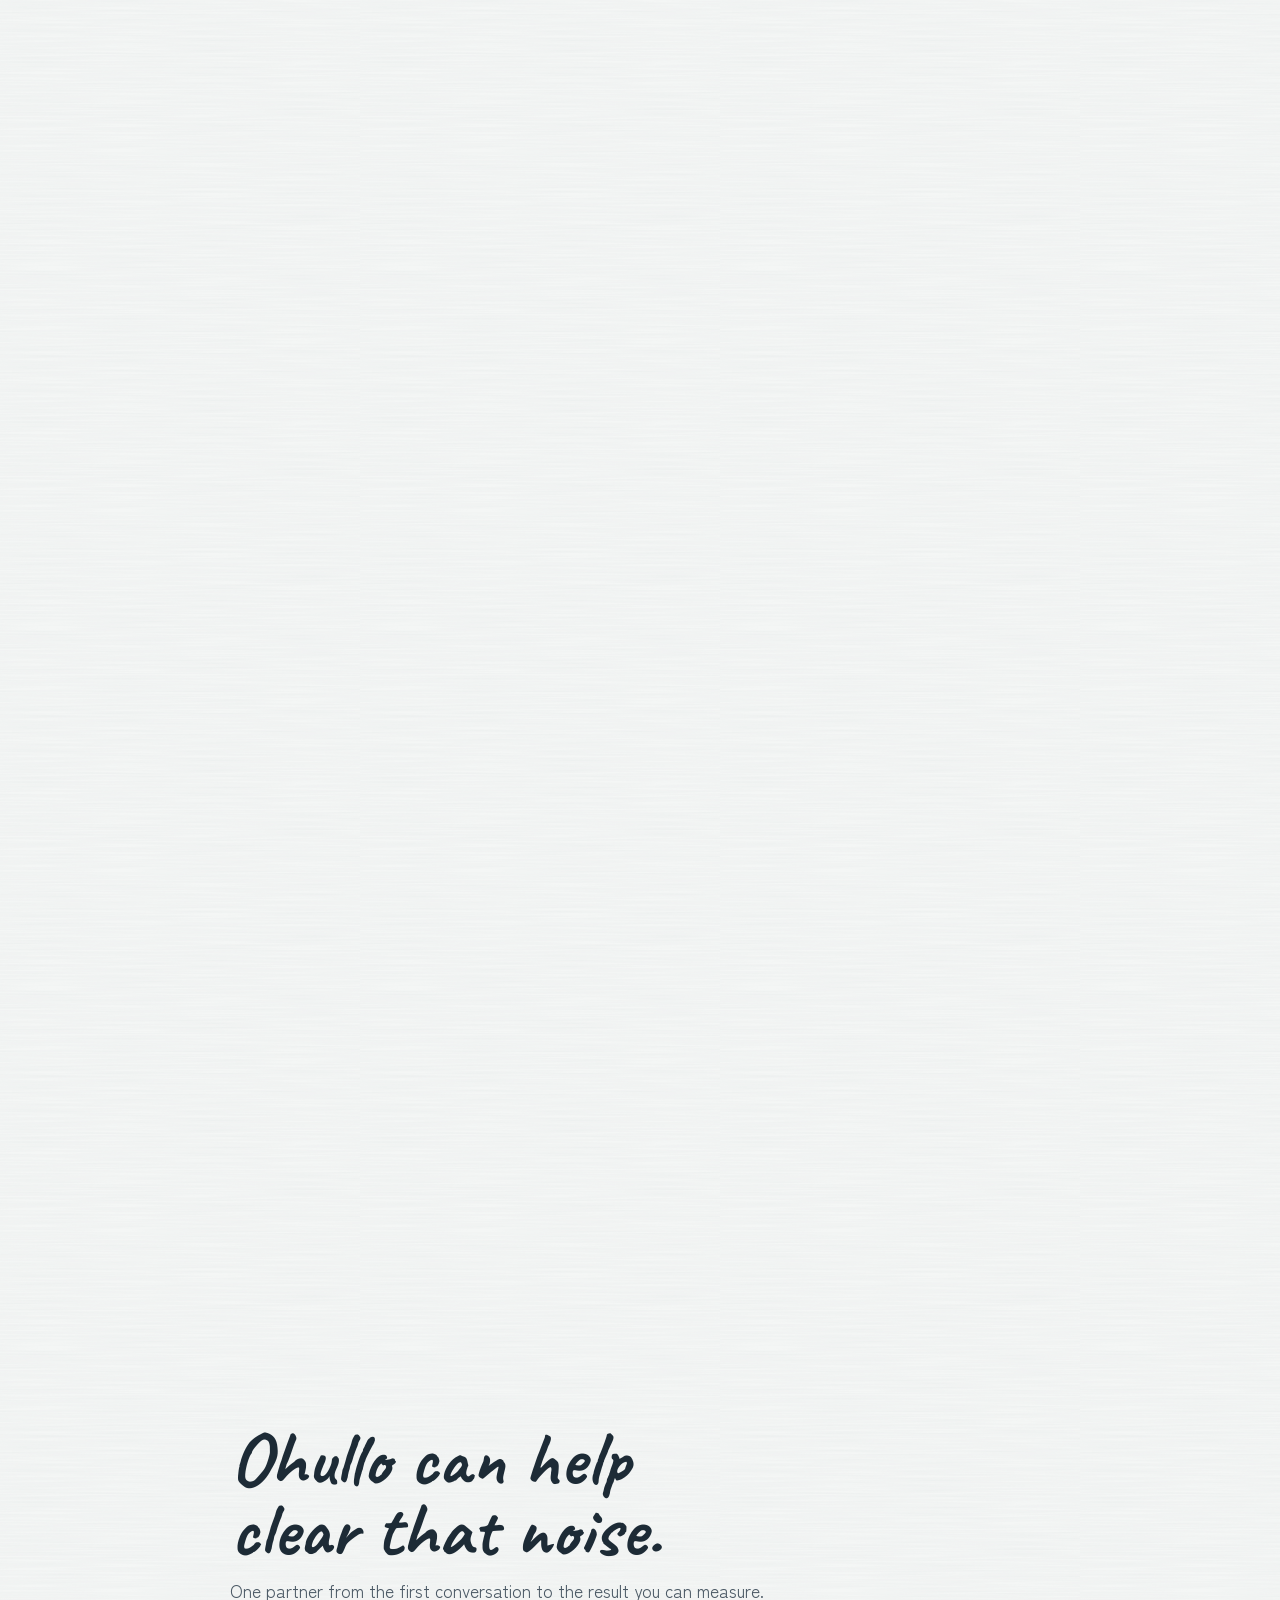
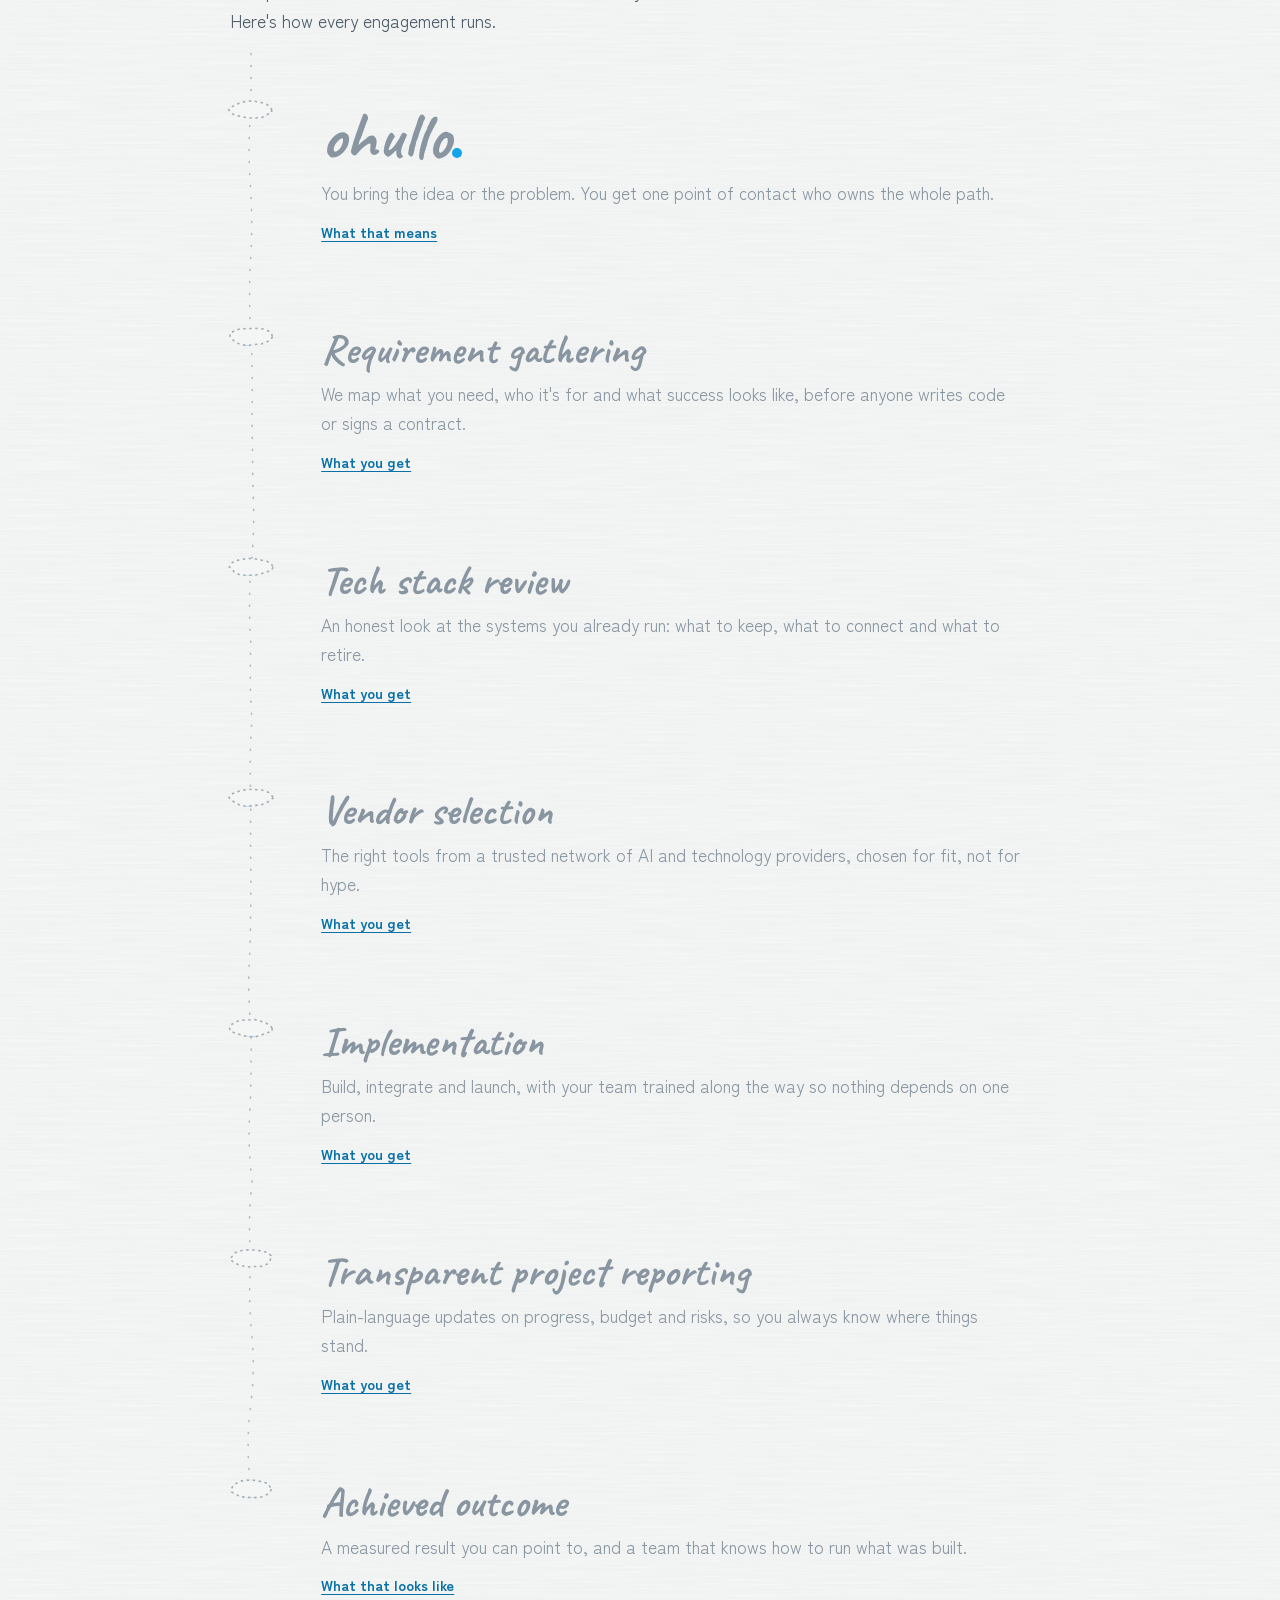
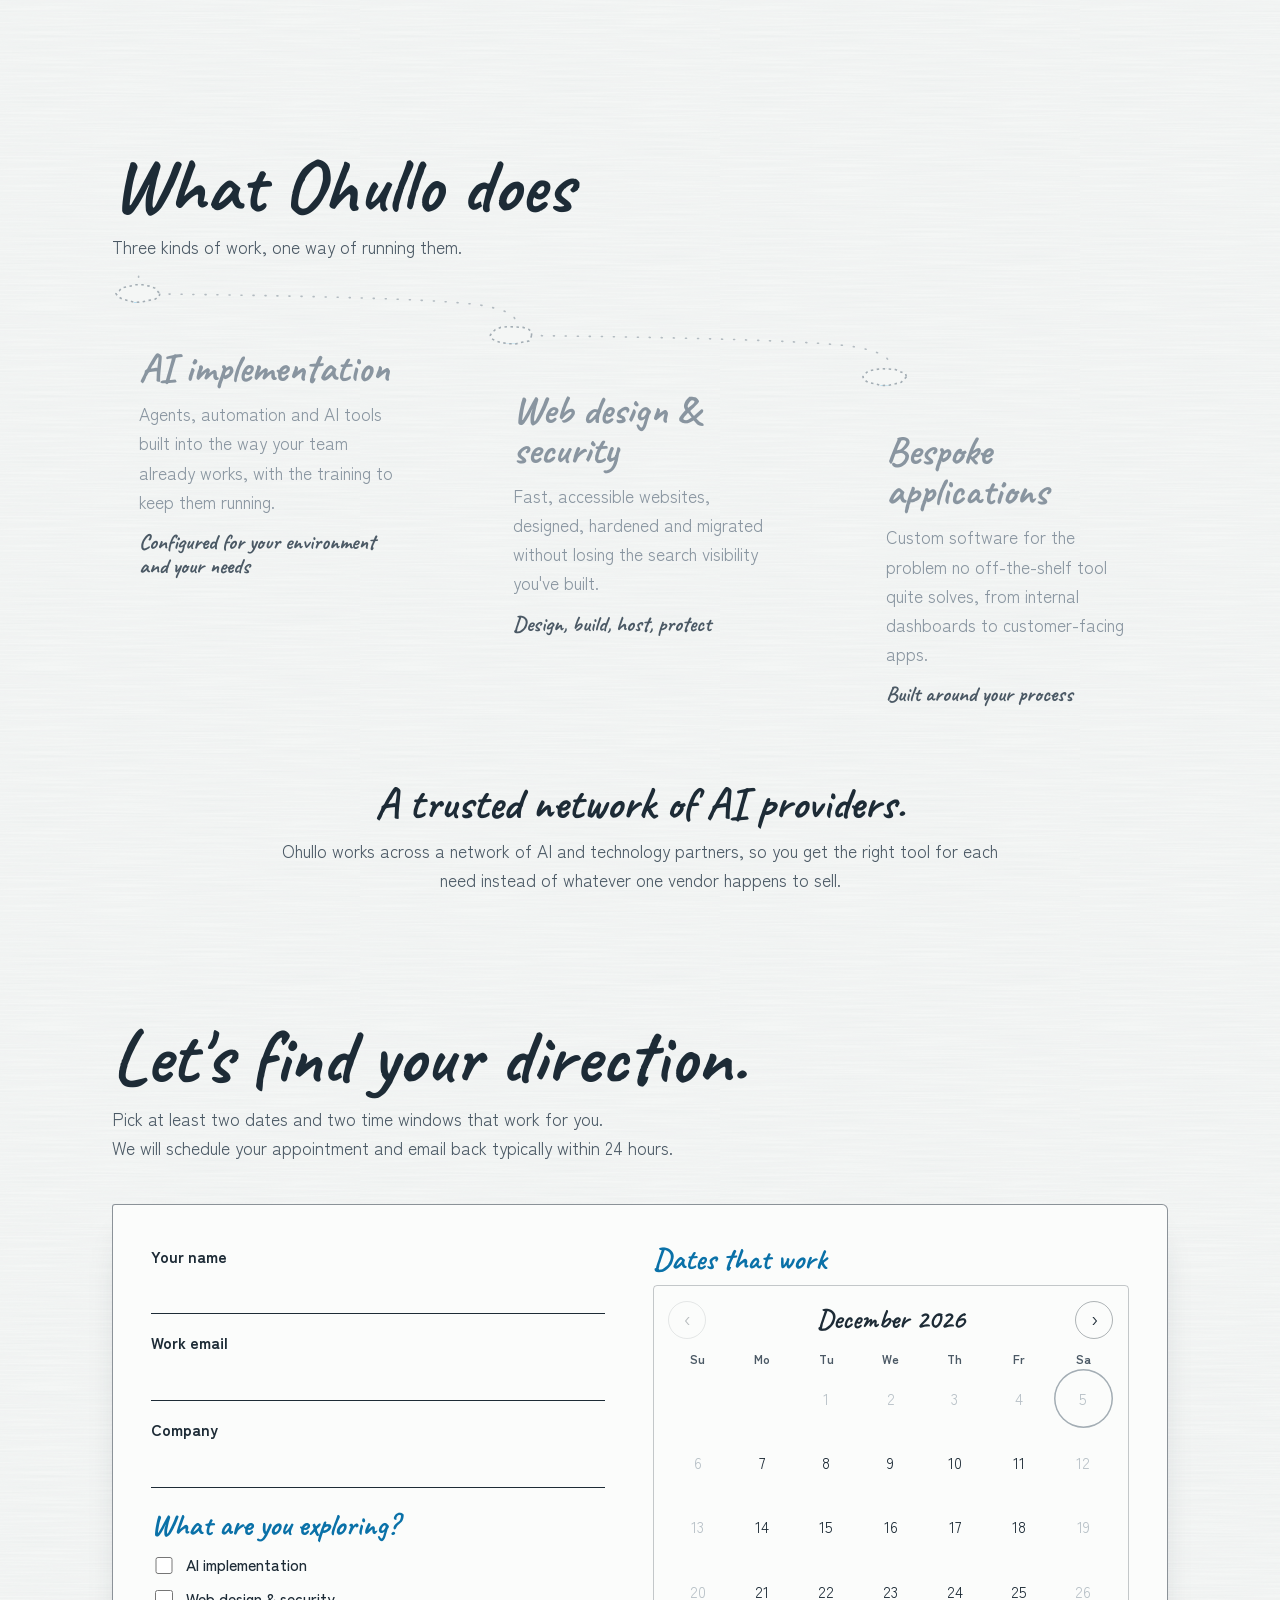
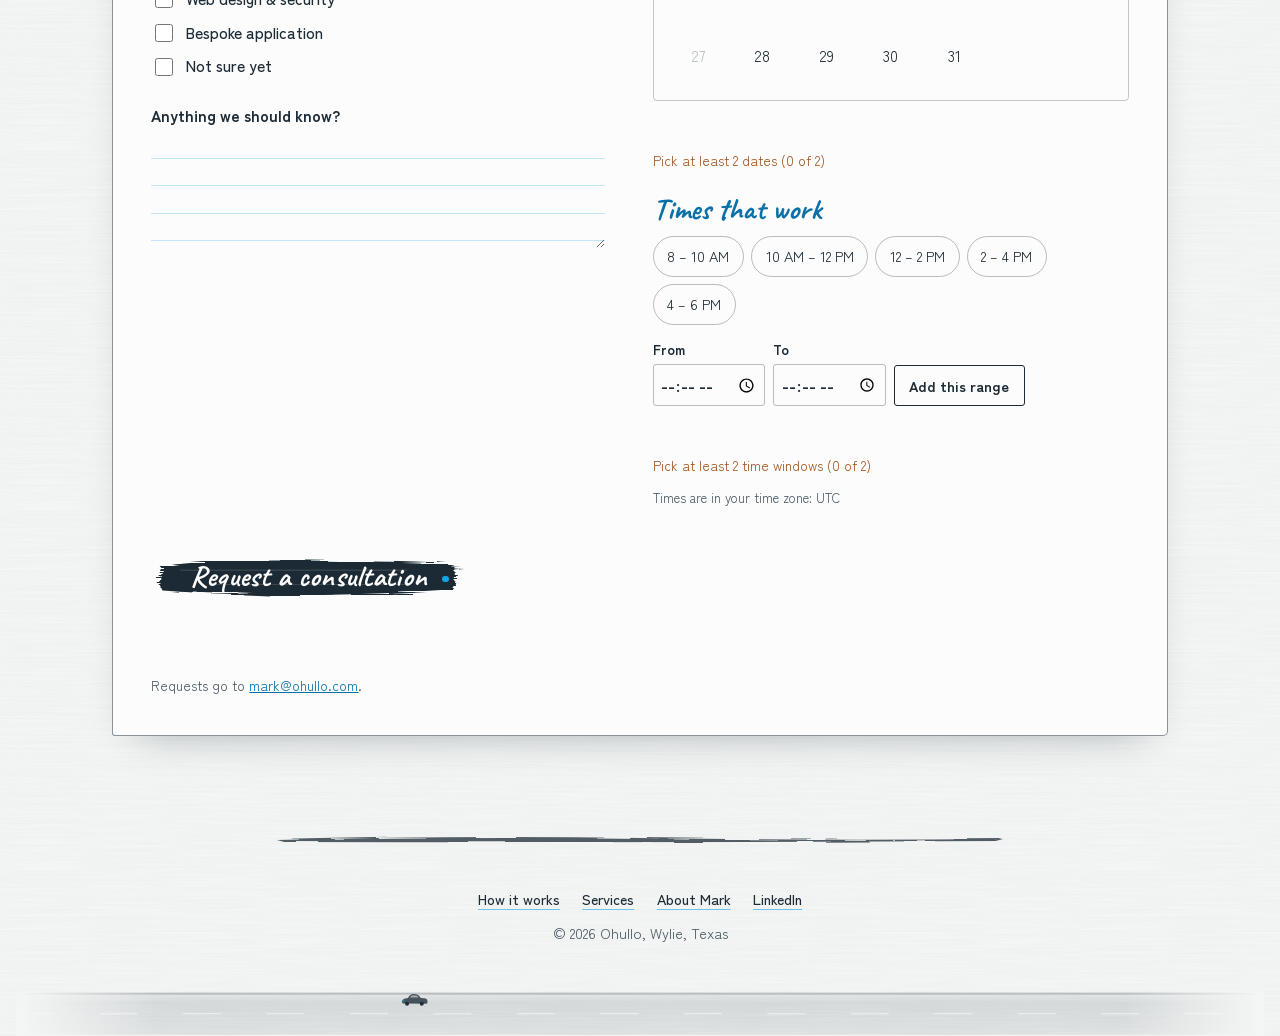
==== commit baa34d9e: "Search and link-preview tags, share image, robots.txt and sitemap Co-Authored-By: Claude Opus 5.5 <n" ====
--- a/index.html
+++ b/index.html
@@ -3,9 +3,26 @@
 <head>
 <meta charset="utf-8">
 <meta name="viewport" content="width=device-width, initial-scale=1">
-<title>Ohullo Consulting</title>
+<title>Ohullo Consulting · AI Implementation, Web Design &amp; Bespoke Apps</title>
 <meta name="description" content="Ohullo: AI implementation, web design and security, and bespoke application development. Direction and clarity from first question to final outcome.">
 <meta name="theme-color" content="#f4f6f5">
+<link rel="canonical" href="https://ohullo.com/">
+<meta property="og:type" content="website">
+<meta property="og:site_name" content="Ohullo Consulting">
+<meta property="og:url" content="https://ohullo.com/">
+<meta property="og:title" content="Ohullo Consulting · Cut through the fog.">
+<meta property="og:description" content="AI implementation, web design and security, and bespoke applications, with direction and clarity from the first question to the final outcome.">
+<meta property="og:image" content="https://ohullo.com/assets/og-image.jpg">
+<meta property="og:image:width" content="1200">
+<meta property="og:image:height" content="630">
+<meta property="og:image:alt" content="ohullo. Cut through the fog.">
+<meta name="twitter:card" content="summary_large_image">
+<meta name="twitter:title" content="Ohullo Consulting · Cut through the fog.">
+<meta name="twitter:description" content="AI implementation, web design and security, and bespoke applications.">
+<meta name="twitter:image" content="https://ohullo.com/assets/og-image.jpg">
+<script type="application/ld+json">
+{"@context":"https://schema.org","@type":"ProfessionalService","name":"Ohullo Consulting","url":"https://ohullo.com/","logo":"https://ohullo.com/assets/apple-touch-icon.png","image":"https://ohullo.com/assets/og-image.jpg","email":"mark@ohullo.com","description":"AI implementation, web design and security, and bespoke application development.","founder":{"@type":"Person","name":"Mark Johnson","url":"https://ohullo.com/mark/"},"knowsAbout":["AI implementation","Web design","Web security","Custom software development"]}
+</script>
 <link rel="icon" href="favicon.ico" sizes="48x48">
 <link rel="icon" href="assets/favicon.svg" type="image/svg+xml">
 <link rel="apple-touch-icon" href="assets/apple-touch-icon.png">
